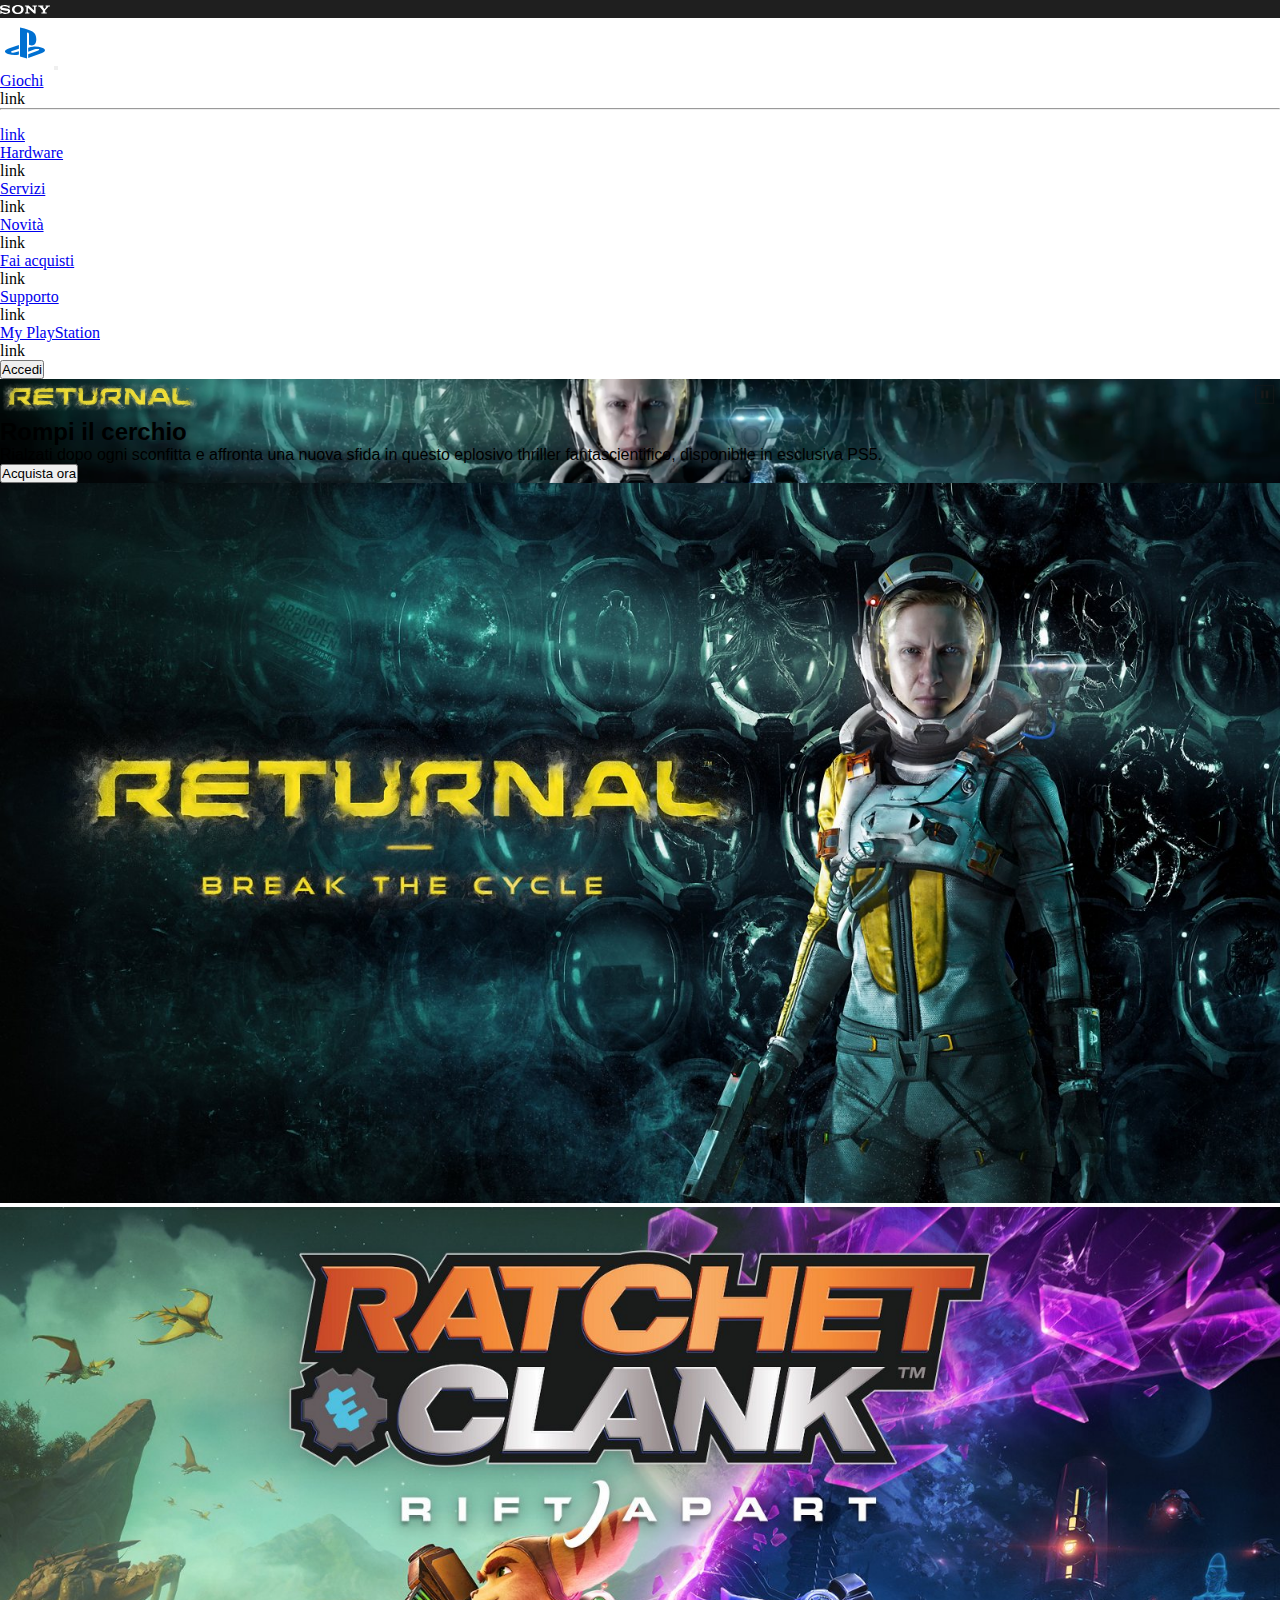
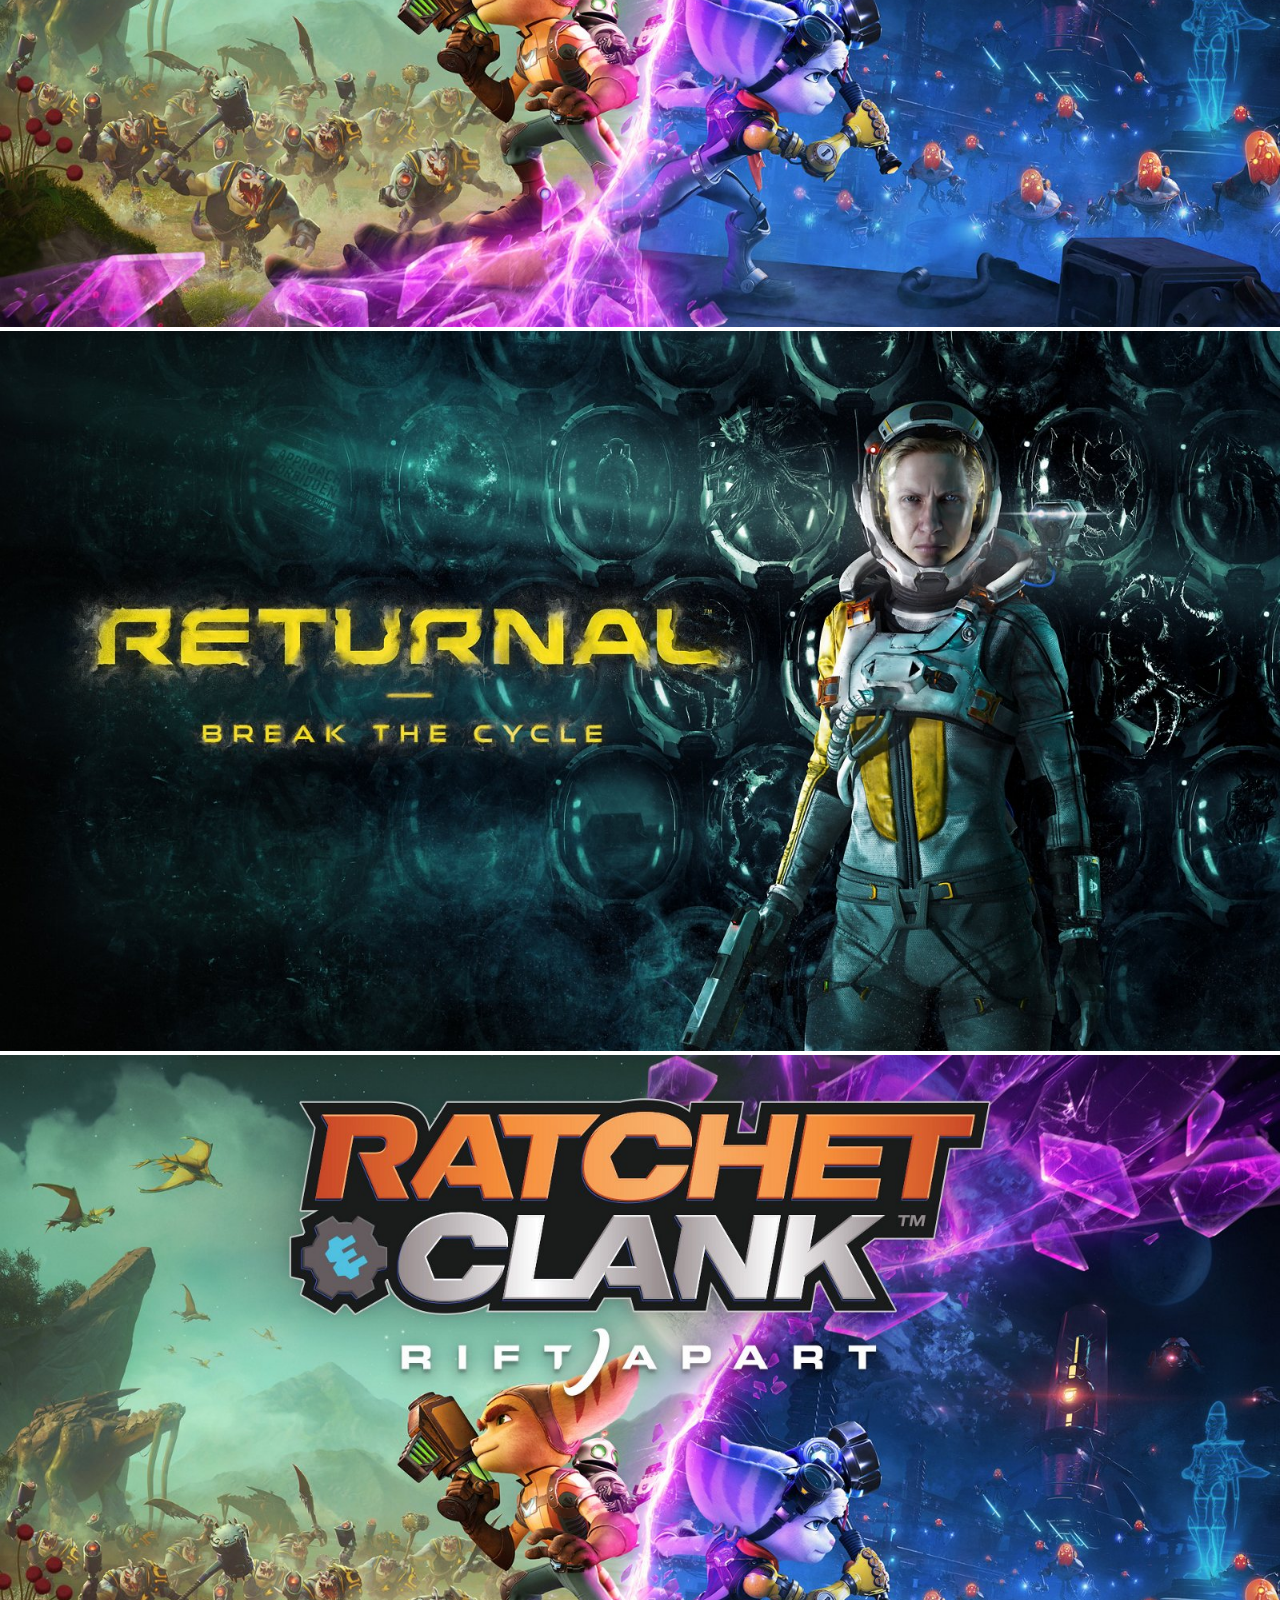
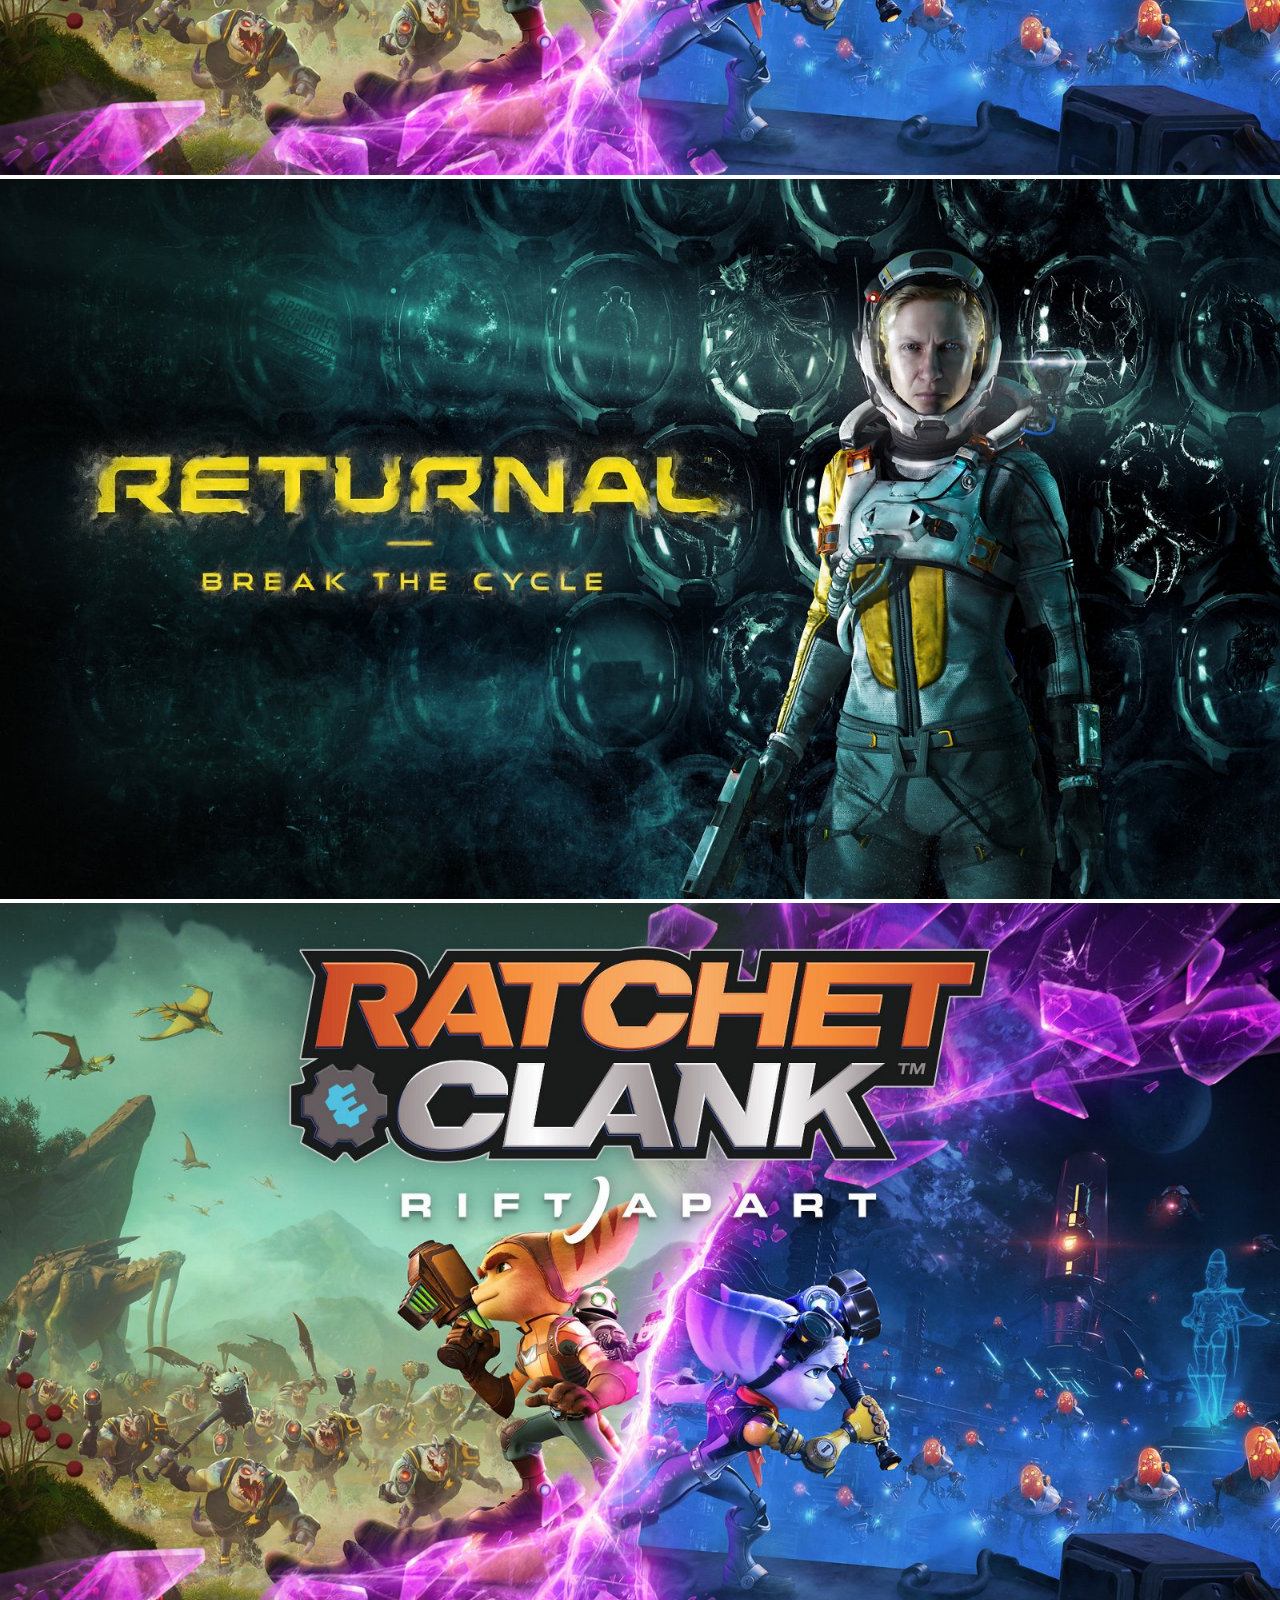
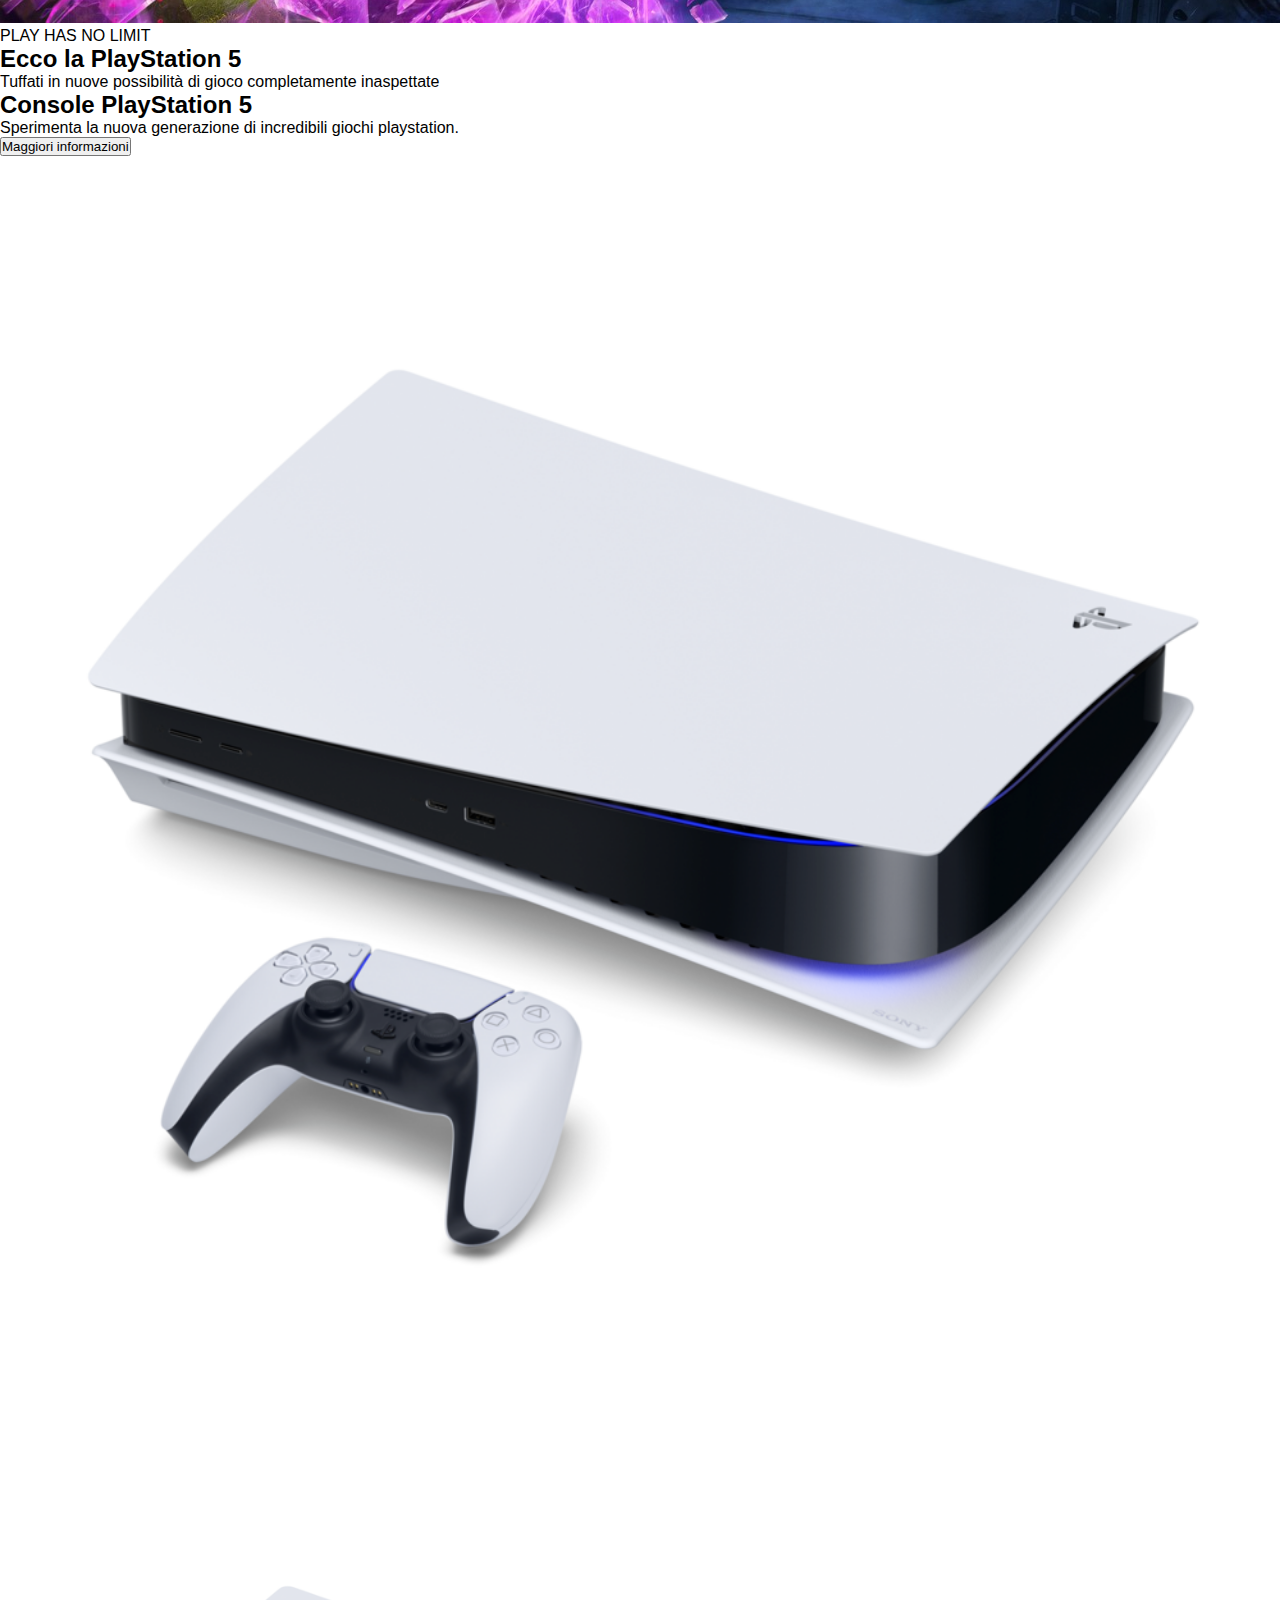
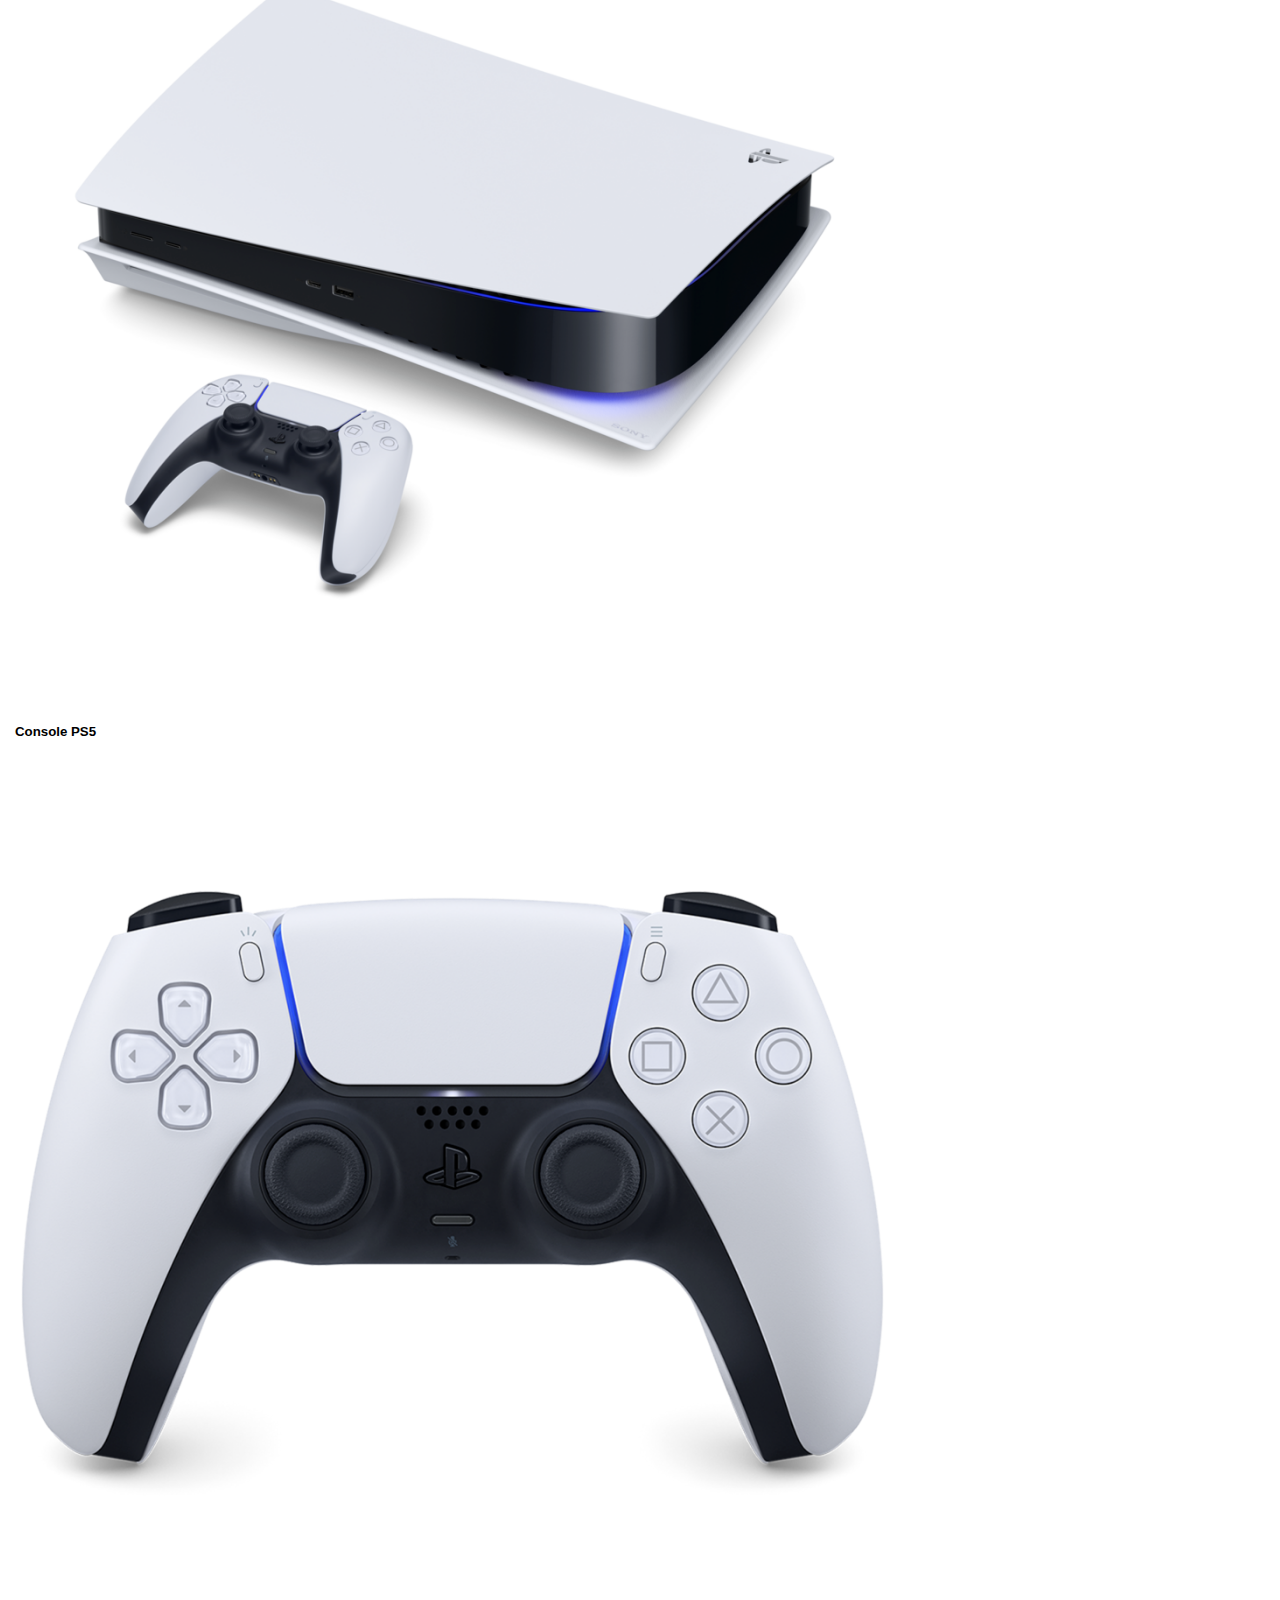
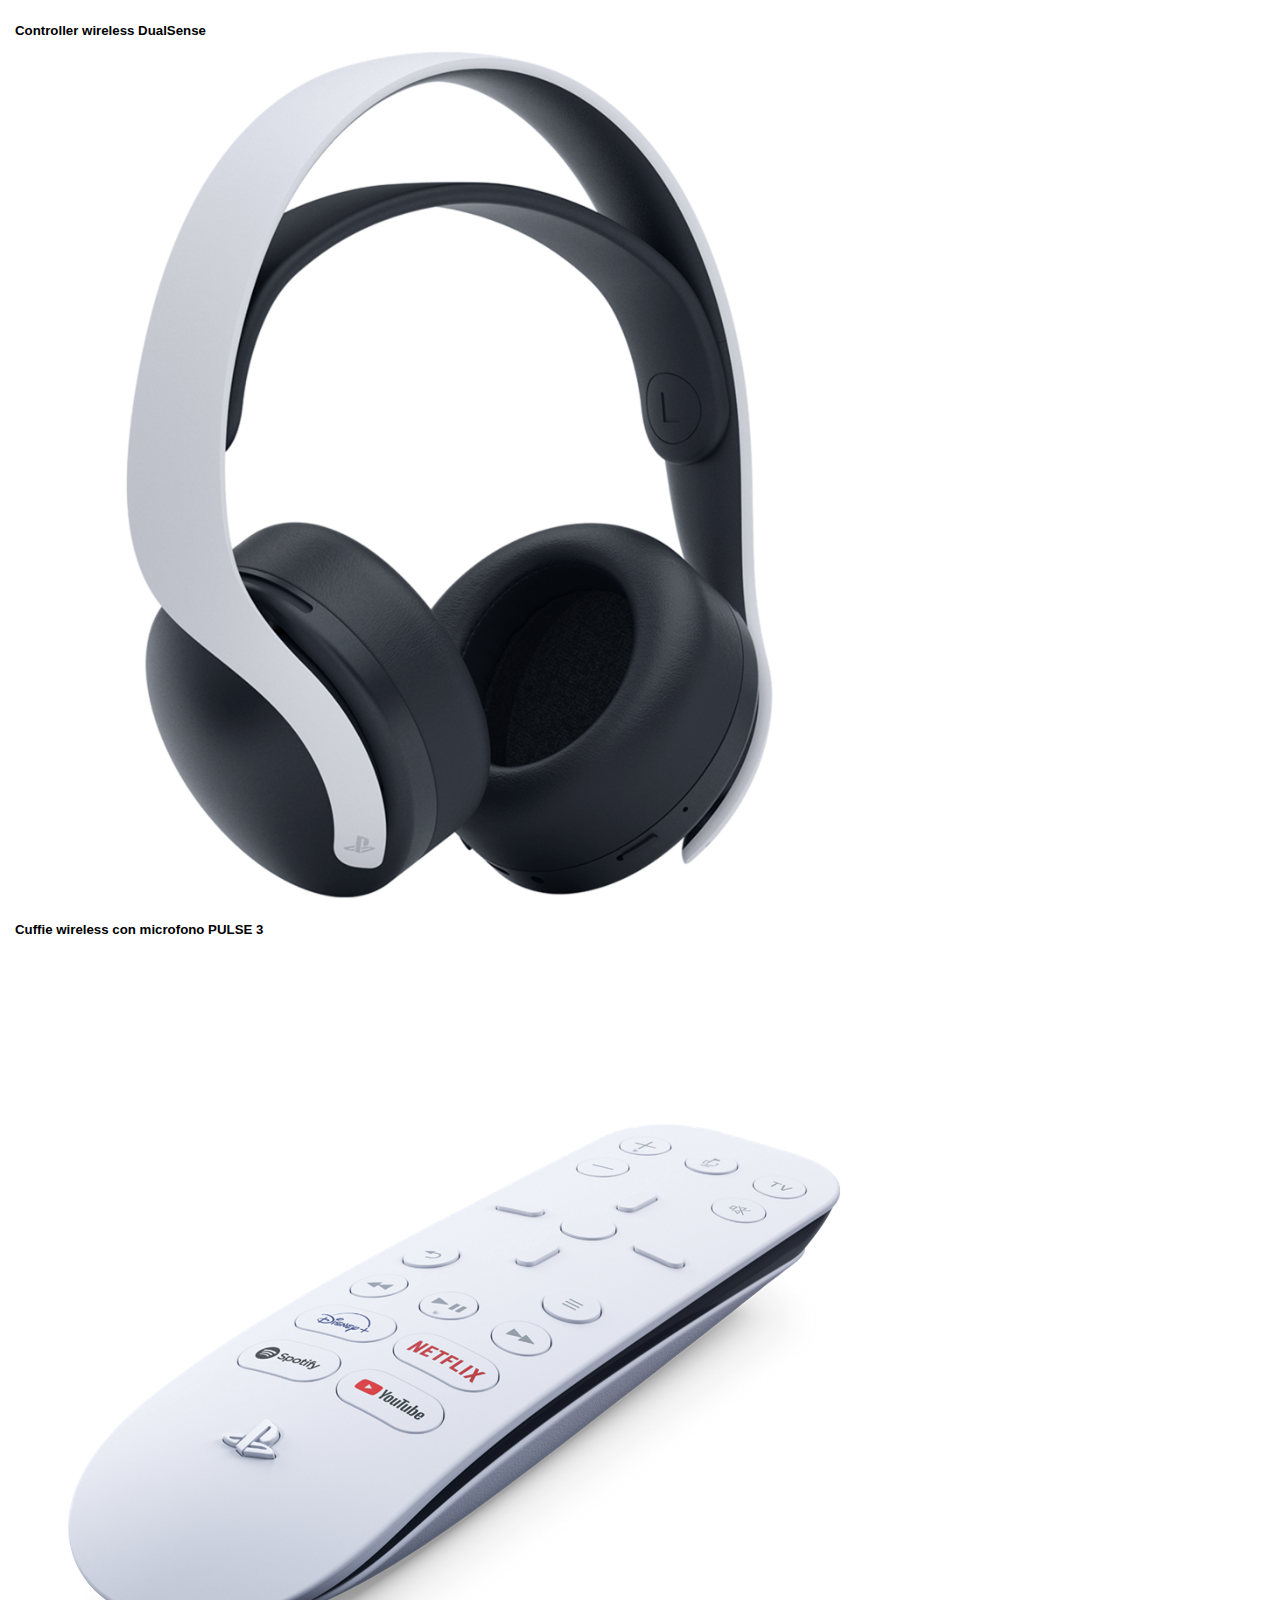
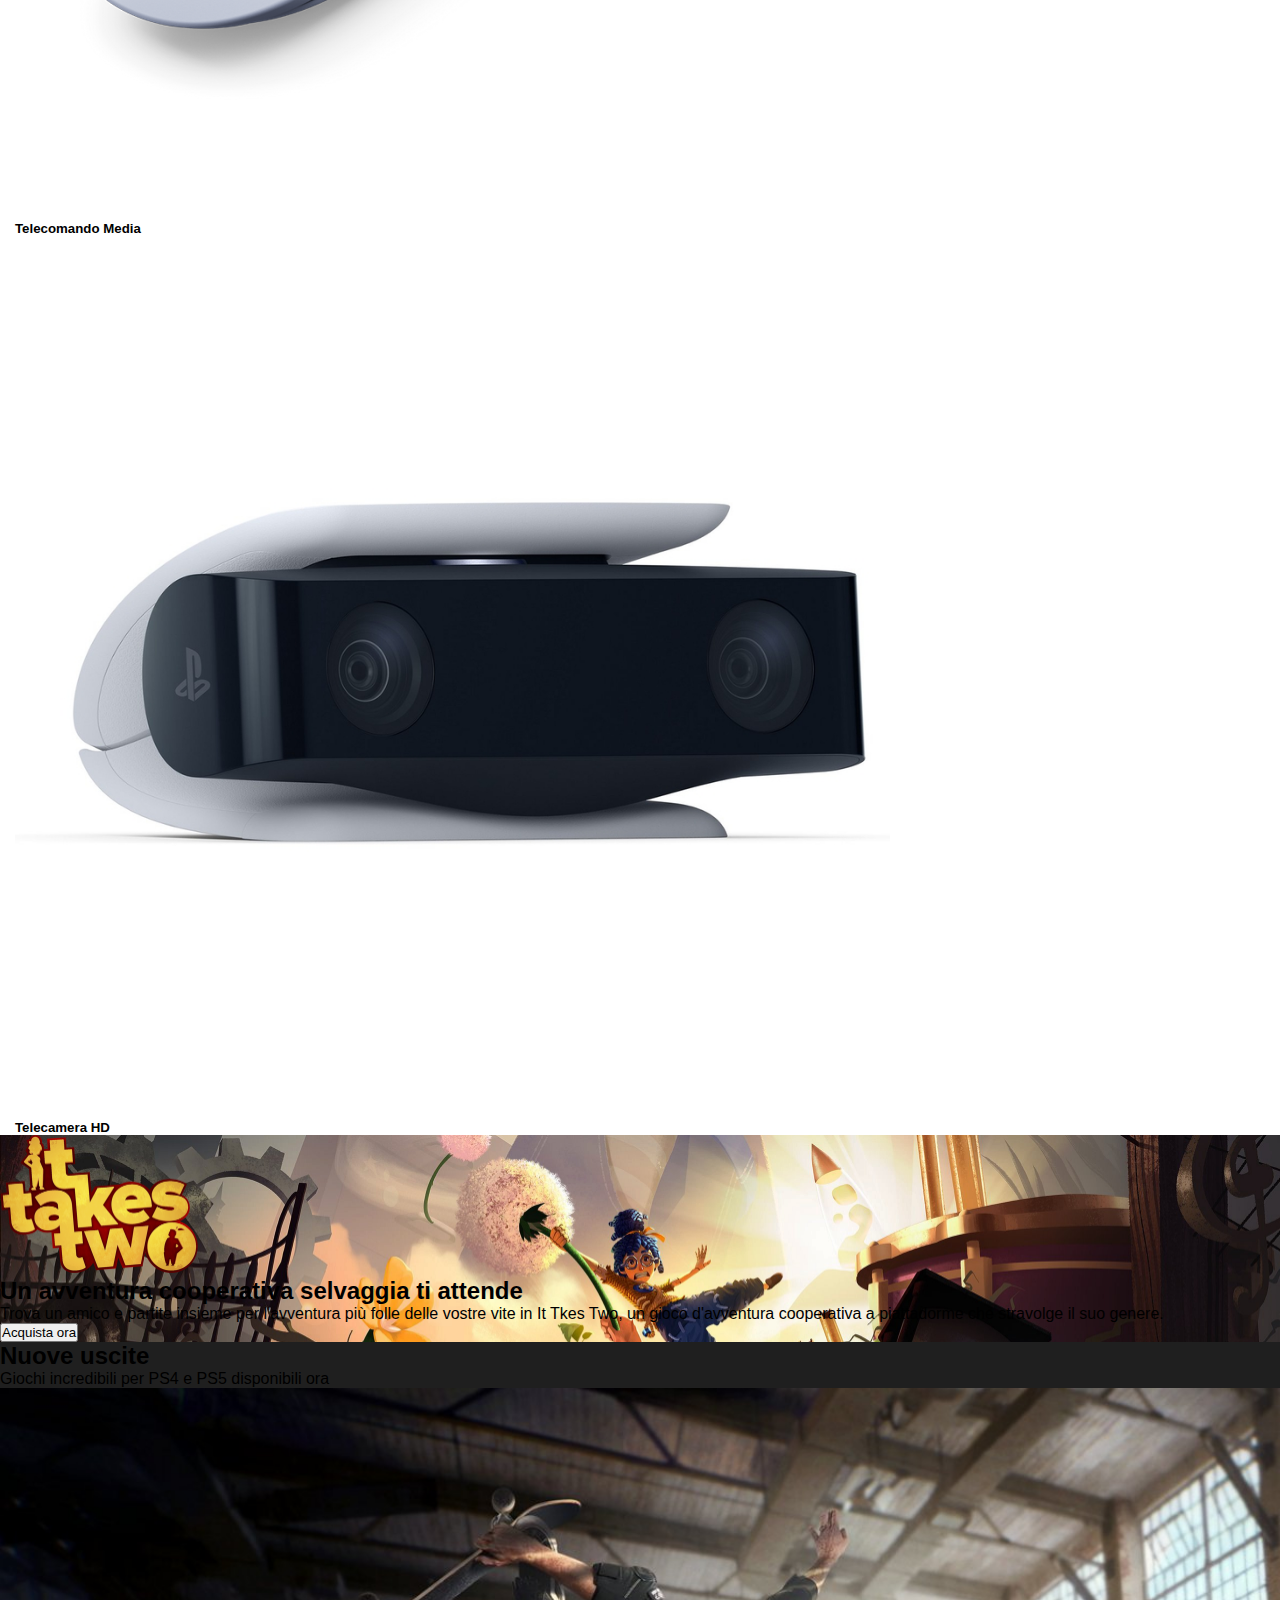
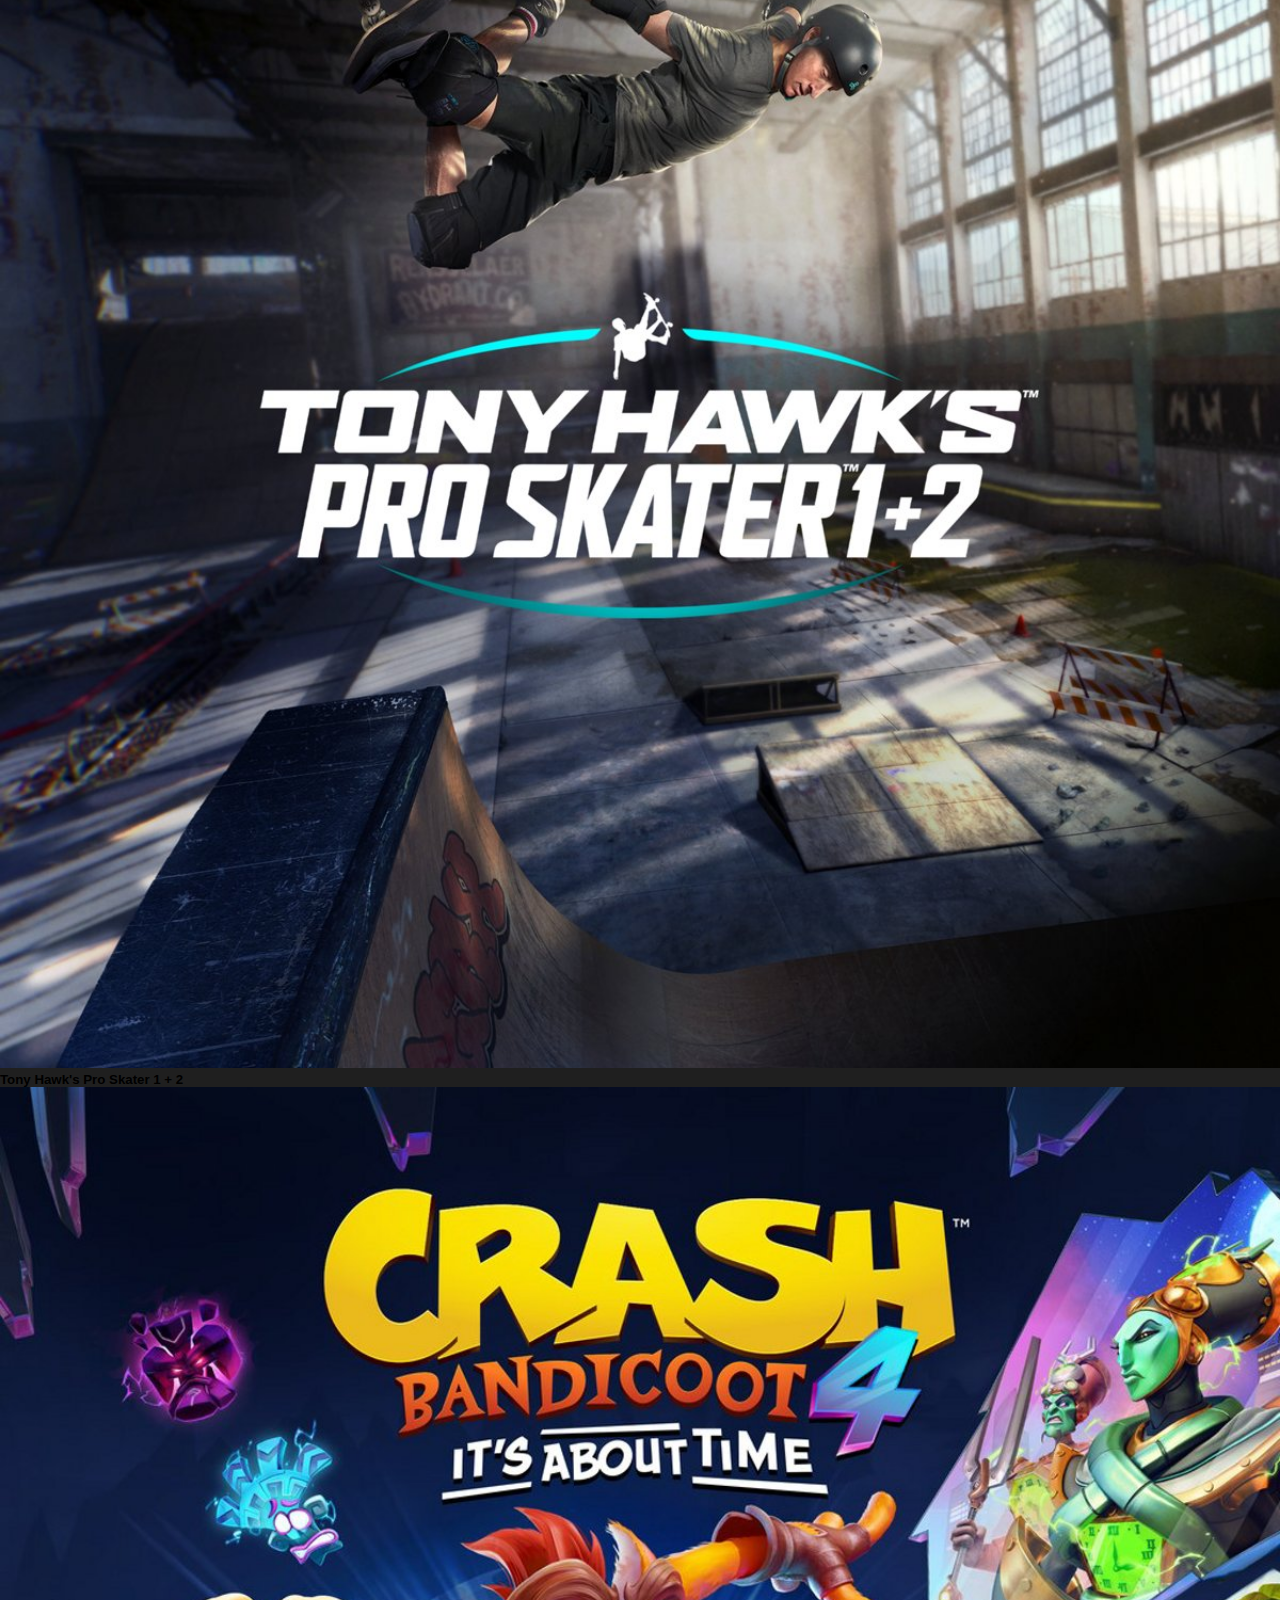
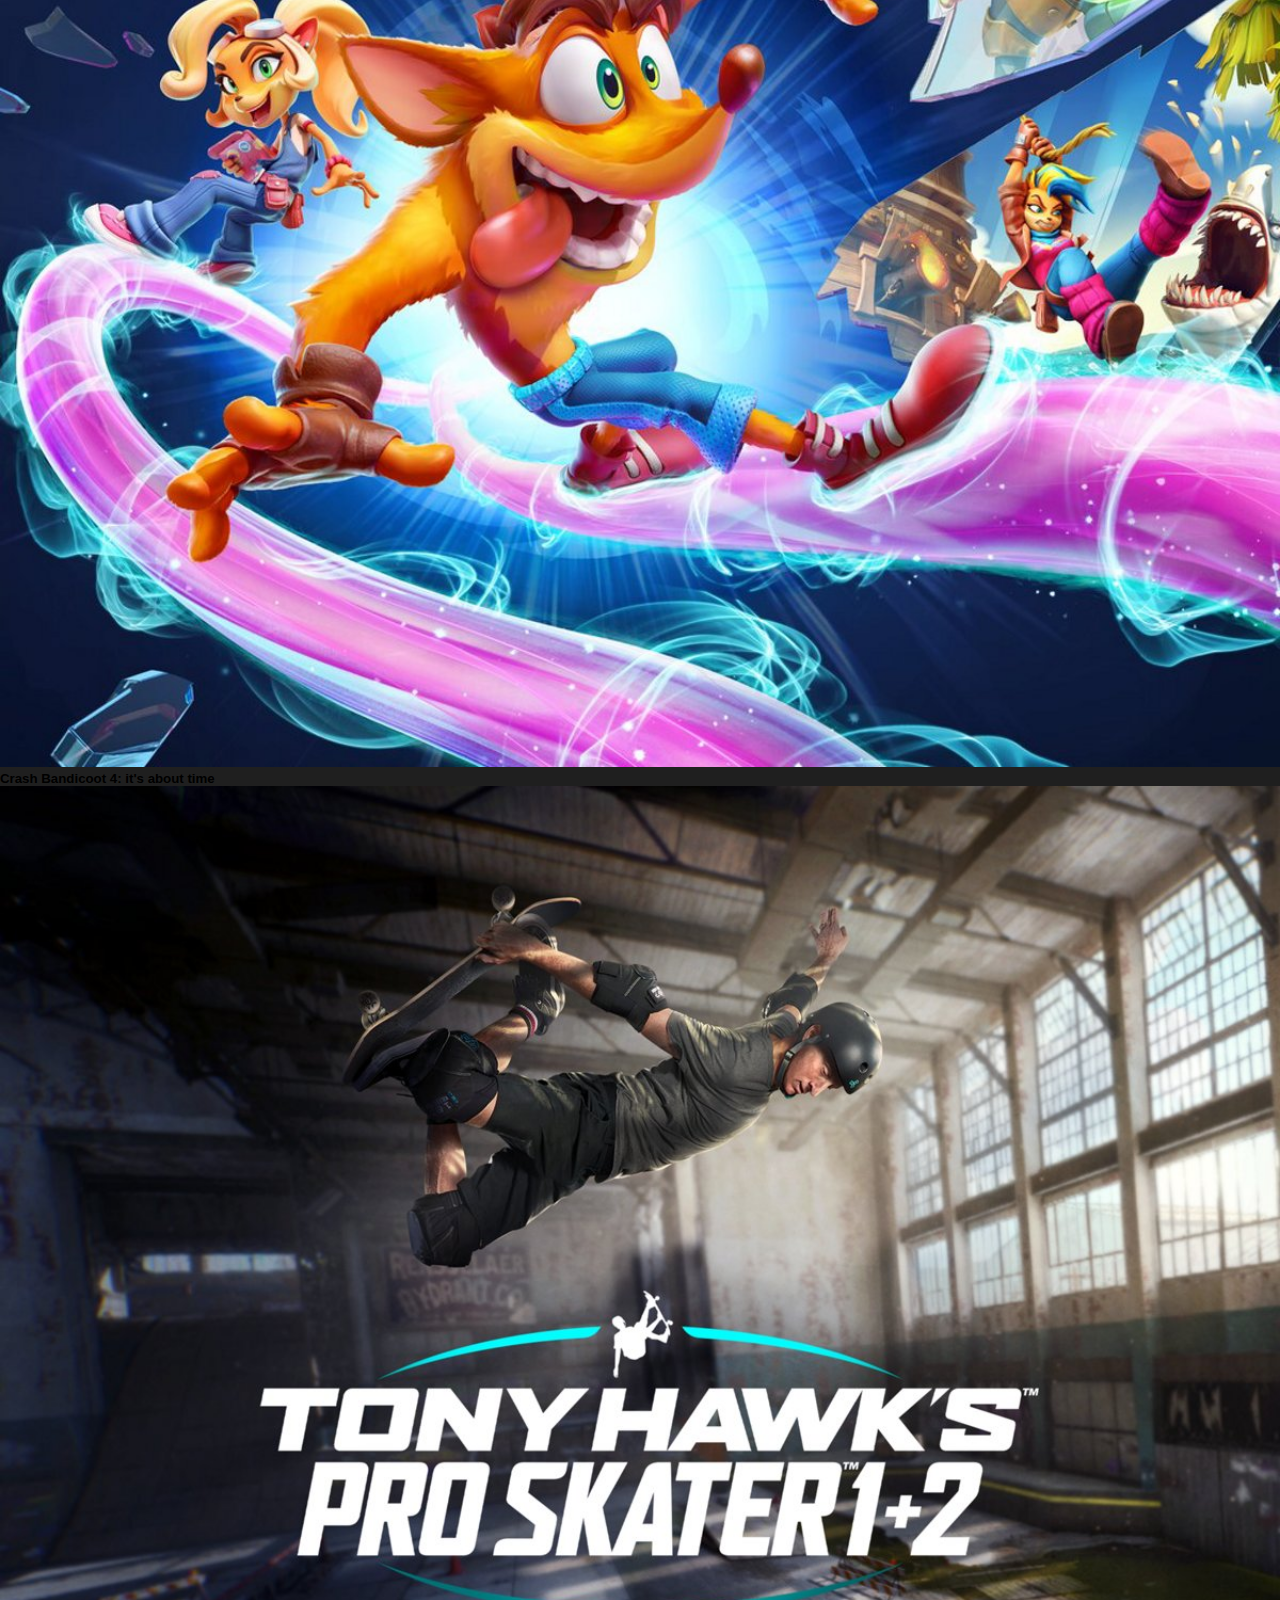
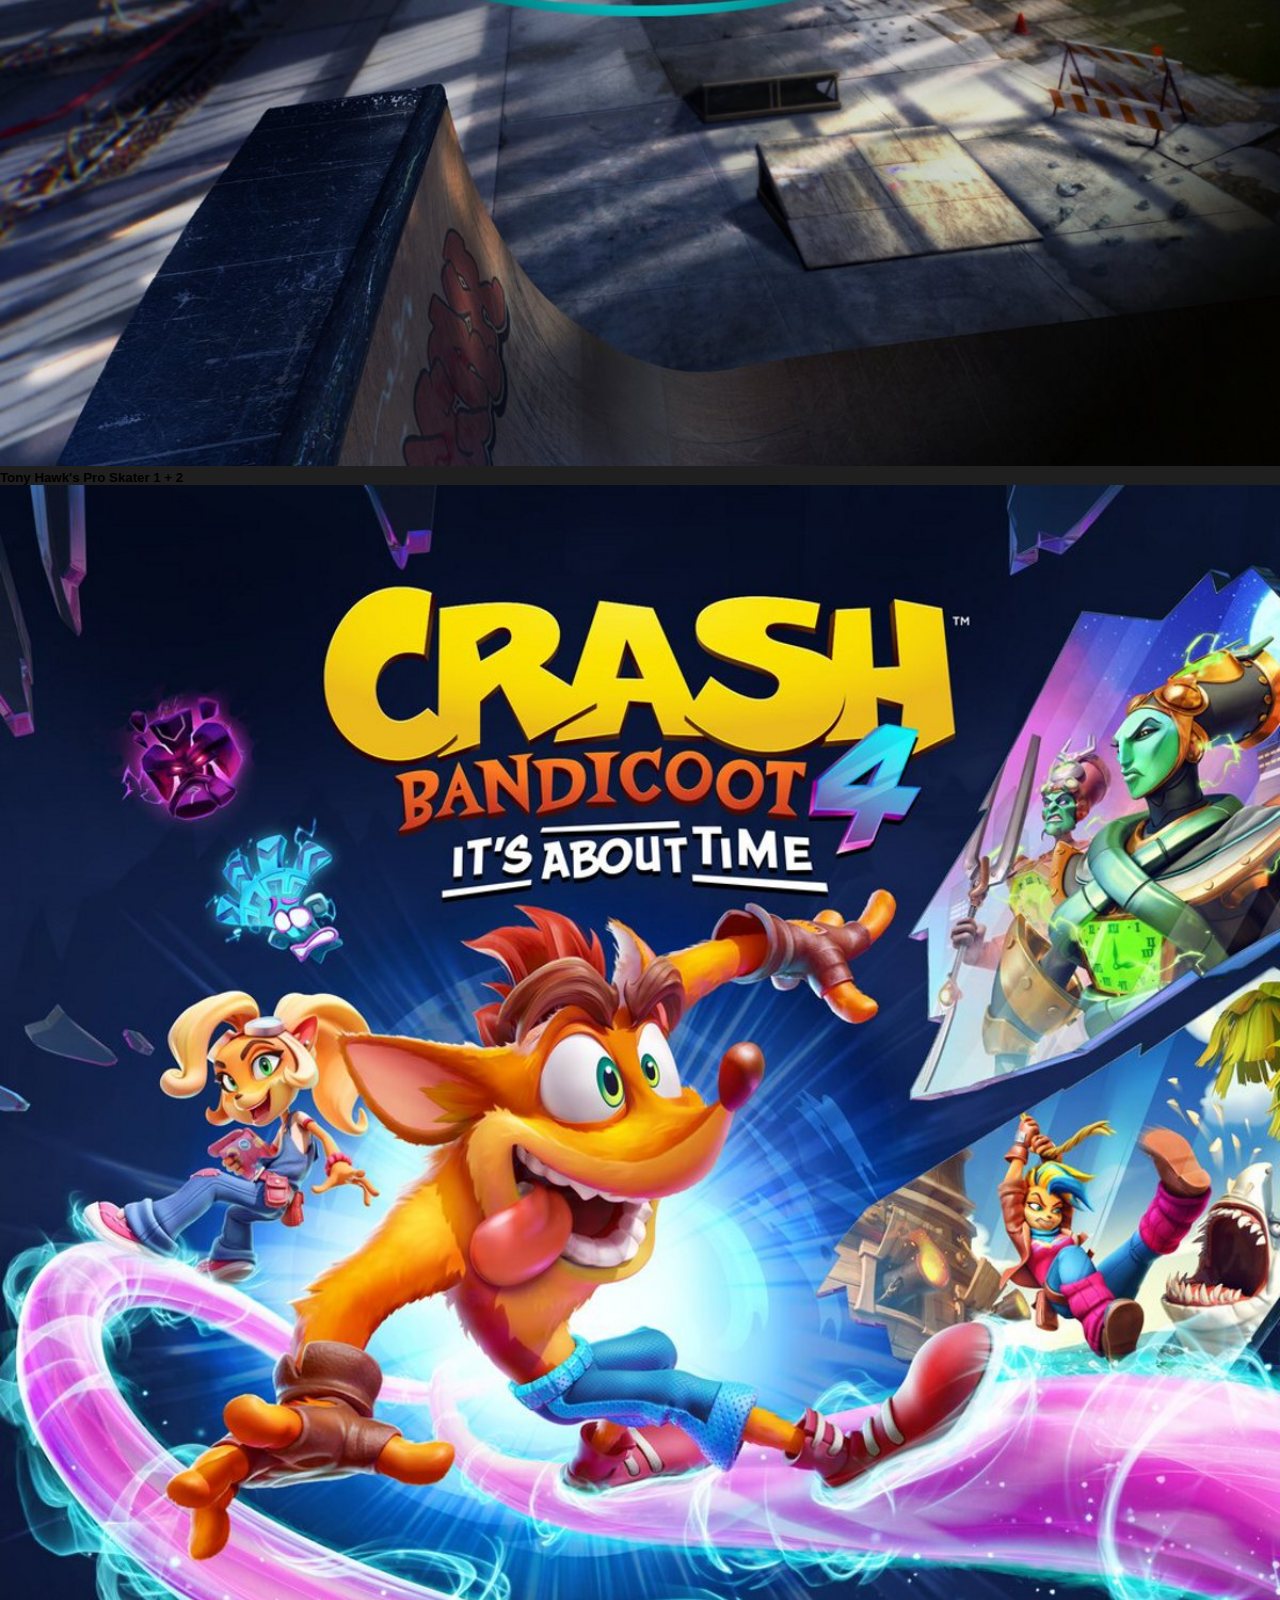
==== index.html @ 572d43d7 "extra" ====
<!DOCTYPE html>
<html lang="en">
<head>
    <meta charset="UTF-8">
    <meta http-equiv="X-UA-Compatible" content="IE=edge">
    <meta name="viewport" content="width=device-width, initial-scale=1.0">
    <title>Document</title>
    <link rel="stylesheet" href="./style.css">
    <link href="https://cdn.jsdelivr.net/npm/bootstrap@5.2.1/dist/css/bootstrap.min.css" rel="stylesheet" integrity="sha384-iYQeCzEYFbKjA/T2uDLTpkwGzCiq6soy8tYaI1GyVh/UjpbCx/TYkiZhlZB6+fzT" crossorigin="anonymous">
    <link rel="stylesheet" href="https://cdnjs.cloudflare.com/ajax/libs/font-awesome/6.2.0/css/all.min.css" integrity="sha512-xh6O/CkQoPOWDdYTDqeRdPCVd1SpvCA9XXcUnZS2FmJNp1coAFzvtCN9BmamE+4aHK8yyUHUSCcJHgXloTyT2A==" crossorigin="anonymous" referrerpolicy="no-referrer">
</head>

<body>
    <!-- script bootstrap -->
    <script src="https://cdn.jsdelivr.net/npm/bootstrap@5.2.1/dist/js/bootstrap.bundle.min.js" integrity="sha384-u1OknCvxWvY5kfmNBILK2hRnQC3Pr17a+RTT6rIHI7NnikvbZlHgTPOOmMi466C8" crossorigin="anonymous"></script>



    <header id="site_header">
        <div class="sony text-end">
            <img class="p-2" src="./img/sony_logo.svg" alt="">
        </div>
        <div class="header_function">
            <nav class="navbar navbar-expand-lg bg-light ">
                <div class="container-fluid">

                    <img  cla src="./img/play_logo.svg" alt="">
                  <button class="navbar-toggler" type="button" data-bs-toggle="collapse" data-bs-target="#navbarSupportedContent" aria-controls="navbarSupportedContent" aria-expanded="false" aria-label="Toggle navigation">
                    <span class="navbar-toggler-icon"></span>
                  </button>

                  <div class="collapse navbar-collapse" id="navbarSupportedContent">
                    <ul class="navbar-nav me-auto mb-2 mb-lg-0">

                        <li class="nav-item dropdown">
                            <a class="nav-link dropdown-toggle" href="#" role="button" data-bs-toggle="dropdown" aria-expanded="false">
                              Giochi
                            </a>
                            <ul class="dropdown-menu">
                              <li><a class="dropdown-item" href="#"></a>link</li>
                              <li><hr class="dropdown-divider"></li>
                              <li><a class="dropdown-item" href="#">link</a></li>
                            </ul>
                          </li>

                      <li class="nav-item dropdown">
                        <a class="nav-link dropdown-toggle" href="#" role="button" data-bs-toggle="dropdown" aria-expanded="false">
                          Hardware
                        </a>
                        <ul class="dropdown-menu">
                          <li><a class="dropdown-item" href="#"></a> link</li>
                        </ul>
                      </li>

                      <li class="nav-item dropdown">
                        <a class="nav-link dropdown-toggle" href="#" role="button" data-bs-toggle="dropdown" aria-expanded="false">
                          Servizi
                        </a>
                        <ul class="dropdown-menu">
                          <li><a class="dropdown-item" href="#"></a>link</li>
                        </ul>
                      </li>

                      <li class="nav-item dropdown">
                        <a class="nav-link dropdown-toggle" href="#" role="button" data-bs-toggle="dropdown" aria-expanded="false">
                          Novità
                        </a>
                        <ul class="dropdown-menu">
                          <li><a class="dropdown-item" href="#"></a>link</li>
                        </ul>
                      </li>

                      <li class="nav-item dropdown">
                        <a class="nav-link dropdown-toggle" href="#" role="button" data-bs-toggle="dropdown" aria-expanded="false">
                          Fai acquisti
                        </a>
                        <ul class="dropdown-menu">
                          <li><a class="dropdown-item" href="#"></a>link</li>
                        </ul>
                      </li>

                      <li class="nav-item dropdown">
                        <a class="nav-link dropdown-toggle" href="#" role="button" data-bs-toggle="dropdown" aria-expanded="false">
                          Supporto
                        </a>
                        <ul class="dropdown-menu">
                          <li><a class="dropdown-item" href="#"></a>link</li>
                        </ul>
                      </li>

                    </ul>

                    <form class="d-flex align-items-center" role="search">
                       <ul class="navbar-nav me-auto mb-2 mb-lg-0">
                         <li class="nav-item dropdown">
                             <a class="nav-link dropdown-toggle" href="#" role="button" data-bs-toggle="dropdown" aria-expanded="false">
                             My PlayStation
                            </a>
                            <ul class="dropdown-menu">
                                <li><a class="dropdown-item" href="#"></a>link</li>
                            </ul>
                         </li>
                       </ul> 
                       <button type="button" class="btn btn-dark rounded-pill me-2">Accedi</button>
                       <i class="fa-solid fa-magnifying-glass me-2"></i>


                    </form>
                  </div>
                </div>
              </nav>
              
        </div>

    </header>


    <main id="site_main">
        <!-- jumpbo -->
        <section class="jumbo ">
            <div class="conteiner ">
                <!-- <img class="jumbo_bg" src="./img/jumbo-bg.png" alt=""> -->

                <div class="row row-cols-sm-2 row-cols-md-4  ms-3 py-5 mb-4 jumbo_info">
                    <div class="col text-white mt-5 ">
                        <img class="returnal mt-5" src="./img/returnal-hero-banner-logo.png" alt="">
                        <h2 class="my-4" >Rompi il cerchio  </h2>
                        <span class="">Rialzati dopo ogni sconfitta e affronta una nuova sfida in questo eplosivo thriller fantascientifico, disponibile in esclusiva PS5.</span>
                        <br >
                        <button type="button" class="btn btn-danger mt-5 mb-4">Acquista ora</button>
                    </div>
                </div>
            </div>
        </section>

        
    <!-- game selector -->

        <section class="game_selector">
            <div class="conteiner-fluid">

                <div class="row row-cols-2 row-cols-sm-2 row-cols-md-3 row-cols-lg-6 m-3">

                    <div class="col image_game p-2 ">
                        <img class="rounded-4" src="./img/returnal-listing-thumb-01-ps5.jpg" alt="">
                    </div>
                    <div class="col image_game p-2">
                        <img class="rounded-4" src="./img/ratchet-and-clank-rift-apart-keyart.jpg" alt="">
                    </div>
                    <div class="col image_game p-2">
                        <img class="rounded-4" src="./img/returnal-listing-thumb-01-ps5.jpg" alt="">
                    </div>
                    <div class="col image_game p-2">
                        <img class="rounded-4" src="./img/ratchet-and-clank-rift-apart-keyart.jpg" alt="">
                    </div>
                    <div class="col image_game p-2">
                        <img class="rounded-4" src="./img/returnal-listing-thumb-01-ps5.jpg" alt="">
                    </div>
                    <div class="col image_game p-2">
                        <img class="rounded-4" src="./img/ratchet-and-clank-rift-apart-keyart.jpg" alt="">
                    </div>
                    
                </div>
            </div>
        </section>

        <!-- console -->    
        <section class="playstation_5">
            <div class="conteiner-fluid mt-5 ">
                <div class="playstation text-center">
                    <span class="text-primary">PLAY HAS NO LIMIT</span>
                    <h2 >Ecco la PlayStation 5</h2>
                    <span> Tuffati in nuove possibilità di gioco completamente inaspettate</span>
                </div>
                <div class="row row-md-2 mx-5 align-items-center ">
                    <div class="col">
                        <h2 class="mb-4">Console PlayStation 5</h2>
                        <span>Sperimenta la nuova generazione di incredibili giochi playstation.</span>
                        <br>
                        <button type="button" class="btn btn-primary mt-4">Maggiori informazioni</button>

                    </div>
                    <div class="col ps_console">
                        <img class="console" src="./img/playstation-5-thumb.png" alt="">
                    </div>
                </div>

                <div class="row row-cols-md-6 justify-content-center text-center">

                    <div class="col accessori mb-4 border-bottom border-primary border-2">
                        <img src="./img/playstation-5-thumb.png" alt="">
                        <h5>Console PS5</h5>
                    </div>
                    <div class="col accessori mb-4">
                        <img src="./img/joypad-thumb.png" alt="">
                        <h5>Controller wireless DualSense </h5>
                    </div>
                    <div class="col accessori mb-4">
                        <img src="./img/headset-thumb.png" alt="">
                        <h5>Cuffie wireless con microfono PULSE 3</h5>
                    </div>
                    <div class="col accessori mb-4">
                        <img src="./img/remote-thumb.png" alt="">
                        <h5>Telecomando Media</h5>
                    </div>
                    <div class="col accessori mb-4 disable">
                        <img src="./img/camera-thumb.jpg" alt="">
                        <h5>Telecamera HD</h5>
                    </div>

                  </div>
                
            </div>

        </section>


        <!-- call to action takes 2 -->
        <section class="call_to_action mt-5 ">
            <div class="conteiner ">
                <!-- <img class="jumbo_bg" src="./img/jumbo-bg.png" alt=""> -->

                <div class="row row-cols-sm-2 row-cols-md-4  ms-3 py-5  jumbo_info">
                    <div class="col text-white mt-5 ">
                        <img class="returnal mt-5" src="./img/it-takes-two-logo.png" alt="">
                        <h2 class="my-4" >Un avventura cooperativa selvaggia ti attende</h2>
                        <span class="">Trova un amico e partite insieme per l'avventura più folle delle vostre vite in It Tkes Two, un gioco d'avventura cooperativa a piattadorme che stravolge il suo genere.</span>
                        <br >
                        <button type="button" class="btn btn-danger mt-5 mb-4">Acquista ora</button>
                    </div>
                </div>
            </div>
        </section>


        <!-- neg games -->
        <section class="new_games text-white pb-5 ">
            <div class="info_games p-5">
                <h2 class="mb-3">Nuove uscite</h2>
                <span>Giochi incredibili per PS4 e PS5 disponibili ora</span>
          
            </div>
      <div class="conteiner ">
                
                <div class="row m-4">

                    <div class="col col-xs-6 col-sm-4  col-lg-2">
                        <div class="new_games_picture p-1 ">
                            <img class="rounded-4" src="./img/tony-hawks-pro-skater-1-2-store-art.jpg" alt="">
                        </div>
                        <h5 class="ms-3">Tony Hawk's Pro Skater 1 + 2</h5>
                    </div>

                    <div class="col col-xs-6 col-sm-4 col-lg-2">
                        <div class="new_games_picture p-1 ">
                            <img class="rounded-4" src="./img/crash-bandicoot-4-its-about-time-store-art.jpg" alt="">
                        </div>
                        <h5 class="ms-3">Crash Bandicoot 4: it's about time</h5>
                    </div>

                    <div class="col col-xs-6 col-sm-4 col-lg-2">
                        <div class="new_games_picture p-1 ">
                            <img class="rounded-4" src="./img/tony-hawks-pro-skater-1-2-store-art.jpg" alt="">
                        </div>
                        <h5 class="ms-3">Tony Hawk's Pro Skater 1 + 2</h5>
                    </div>

                    <div class="col col-xs-6 col-sm-4 col-lg-2">
                        <div class="new_games_picture p-1 ">
                            <img class="rounded-4" src="./img/crash-bandicoot-4-its-about-time-store-art.jpg" alt="">
                        </div>
                        <h5 class="ms-3">Crash Bandicoot 4: it's about time
                        </h5>
                    </div>

                    <div class="col col-xs-6 col-sm-4 col-lg-2">
                        <div class="new_games_picture p-1 ">
                            <img class="rounded-4" src="./img/tony-hawks-pro-skater-1-2-store-art.jpg" alt="">
                        </div>
                        <h5 class="ms-3">Tony Hawk's Pro Skater 1 + 2</h5>
                    </div>              

                    <div class="col col-xs-6 col-sm-4 col-lg-2">
                        <div class="new_games_picture p-1 ">
                            <img class="rounded-4" src="./img/crash-bandicoot-4-its-about-time-store-art.jpg" alt="">

                        </div>
                        <h5 class="ms-3">Crash Bandicoot 4: it's about time</h5>
                    </div>

                    <div class="col col-xs-6 col-sm-4 col-lg-2">
                        <div class="new_games_picture p-1 ">
                            <img class="rounded-4" src="./img/tony-hawks-pro-skater-1-2-store-art.jpg" alt="">
                        </div>
                        <h5 class="ms-3">Tony Hawk's Pro Skater 1 + 2</h5>
                    </div>

                    <div class="col col-xs-6 col-sm-4 col-lg-2">
                        <div class="new_games_picture p-1 ">
                            <img class="rounded-4" src="./img/crash-bandicoot-4-its-about-time-store-art.jpg" alt="">
                        </div>
                        <h5 class="ms-3">Crash Bandicoot 4: it's about time2</h5>
                    </div>

                    <div class="col col-xs-6 col-sm-4 col-lg-2">
                        <div class="new_games_picture p-1 ">
                            <img class="rounded-4" src="./img/tony-hawks-pro-skater-1-2-store-art.jpg" alt="">
                        </div>
                        <h5 class="ms-3">Tony Hawk's Pro Skater 1 + 2</h5>
                    </div>

                    <div class="col c col-xs-6 col-sm-4 col-lg-2">
                        <div class="new_games_picture p-1 ">
                            <img class="rounded-4" src="./img/crash-bandicoot-4-its-about-time-store-art.jpg" alt="">
                        </div>
                        <h5 class="ms-3">Crash Bandicoot 4: it's about time</h5>
                    </div>
                    
                    <div class="col col-xs-6 col-sm-4 col-lg-2">
                        <div class="new_games_picture p-1 ">
                            <img class="rounded-4" src="./img/tony-hawks-pro-skater-1-2-store-art.jpg" alt="">
                        </div>
                        <h5 class="ms-3">Tony Hawk's Pro Skater 1 + 2</h5>
                    </div>
                    
                    <div class="col col-xs-6 col-sm-4 col-lg-2">
                        <div class="new_games_picture p-1 ">
                            <img class="rounded-4" src="./img/crash-bandicoot-4-its-about-time-store-art.jpg" alt="">
                        </div>
                        <h5 class="ms-3">Crash Bandicoot 4: it's about time</h5>
                    </div>
                </div>
            </div>

        </section>

    <!-- explore -->
        <section class="explore">

            <div class="info_explore text-center pt-5">
                <div class="conteiner">
                    <div class="row      align-items-center">
                        <div >
                            <h2>Esplora PlayStation® 4</h2>
                            <span>Giochi incredibili e intrattenimento senza fine. <br> Non c'è mai stato un momento migliore per giocare la tua PS4.</span>
                      
                        </div>
                    </div>
                </div>
               </div>

            <div class="conteine my-5">
                <div class="row justify-content-around">
                    <div class="col contents">
                        <div class="card border-0 mt-4" style="width: 18rem;">
                            <img src="./img/ps4-slim-homepage-image-block.jpg" class="card-img-top" alt="...">
                            <div class="card-body">
                              <h5 class="card-title">PlayStation 4</h5>
                              <p class="card-text">Giochi incredibili live su PS4, con 1 T8 di spazio di archiviazione</p>
                              <a href="#" class="btn btn-primary">Scopri di piú</a>
                            </div>
                          </div>
                    </div>
                    <div class="col contents">
                        <div class="card border-0 mt-4" style="width: 18rem;">
                        <img src="./img/double11-202010-tw-psvr.jpg" class="card-img-top" alt="...">
                        <div class="card-body">
                          <h5 class="card-title">PlayStation VR</h5>
                          <p class="card-text">Oltre 500 titoli ed espenenze di gioco.Scoonli tutti.</p>
                          <a href="#" class="btn btn-primary">Scopri di piú</a>
                        </div>
                      </div>
                    </div>
                    <div class="col contents">
                        <div class="card border-0 mt-4" style="width: 18rem;">
                            <img src="./img/dualshock-4-listing-thumb.jpg" class="card-img-top" alt="...">
                            <div class="card-body">
                              <h5 class="card-title">Accessori</h5>
                              <p class="card-text">Migliora la tua espenenza PS4 con una edmilld d accesson ufficiali.</p>
                              <a href="#" class="btn btn-primary">Scopri di piú</a>
                            </div>
                          </div>
                    </div>
                </div>
            </div>
        </section>

        <!-- playstation extra    -->
        <section class="extra">
            <div class="conteiner mx-4">
                <div class="row align-items-center">
                    <div class="col-6 ps-5">
                        <img class="ps_plus_logo mb-4" src="./img/ps-plus-logo.png" alt="">
                        <br>
                        <span>Migliora la tua esperienza PlayStation con l'accesso a multigiocatore online,
                            giochi mensili, sconti esclusivi e altro ancora.</span>
                            <br>

                            <button type="button" class="btn btn-outline-secondary text-primary mt-4">Secondary</button>

                    </div>
                    <div class="col-6">
                        <img class="ps_plus_april" src="./img/ps-plus-april-monthly-games-featured-image-block.png" alt="">
                    </div>
                </div>
            </div>
        </section>

        <!-- sales -->
        <section class="sales">
            <div class="info_sales">
                <h2>

                </h2>
                <span>  </span>
            </div>

            <div class="conteiner">
                <div class="row">
                    <div class="col"></div>
                    <div class="col"></div>
                    <div class="col"></div>
                </div>
            </div>
        </section>


        <!-- playstation extra    -->
        <section class="extra">
            <div class="conteiner">
                <div class="row">
                    <div class="col-6"></div>
                    <div class="col-6"></div>
                </div>
            </div>
        </section>

        <section class="media">
            <div class="conteiner">
                <div class="row">
                    <div class="col"></div>
                    <div class="col"></div>
                    <div class="col"></div>
                    <div class="col"></div>
                </div>
            </div>
        </section>
    </main>


    <footer id="site_footer">
        <div class="conteiner">
            <div class="row">
                <div class="col"></div>
                <div class="col"></div>
            </div>
        </div>

    </footer>
</body>
---- style.css ----
*{
    margin: 0;
    padding: 0;
    box-sizing: border-box;
}

:root{
    --primary: #FFFFFF;
    --darker: #000000;
    --dark: #1F1F1F;
    --light: #BEBCBB;
    --secondary: #161C3B;
    --footer: #00439C;
}

main{
    font-family: Arial, Helvetica, sans-serif;
}

/* #region header */
.sony{
background-color: var(--dark);
}
.sony>img{
    width: 50px;
}


/* #endregion header */

/* #region jumbo */

/*  
 .call_to_action{
    height: 400px; 
    background-color: brown;
} */
.jumbo{
    background-image: url(./img/jumbo-bg.png);
background-size: cover;
}

.jumbo_info{
/* position: absolute; */
}
.returnal{
    width: 200px;
}
/* #endregion jumbo */

/* #region game selector */
.image_game>img{
    width: 100%;
}
/* #endregion game selector */

/* #region playstation 5 */
/* 
.playstation_5{
    height: 500px;
    background-color: aqua;
} */

.ps_console>img{
    width: 100%;
}
.accessori>img{
    width: 70%;
    margin-bottom: 5px;
}
.accessori{
    margin: 0 15px;
}
/* #endregion playstation 5 */


/* #region call to cation */
.call_to_action{
    background-image: url(./img/it-takes-two-hero-banner-desktop.jpg);
background-size: cover;
}


/* #endregion call to cation */

/* #region new games */
.new_games_picture>img{
width: 100%;
}

.new_games{

    background-color: var(--dark) ;
}
/* #endregion new games */


.contents{
    display: contents;
}

/* #region extra */

.ps_plus_logo{
    width: 340px;
}

.ps_plus_april{
width: 100%;
}

.extra{
    background-color: var(--light);
}



.sales{
    height: 400px;
    background-color: chocolate;
}
.media{
    height: 300px;
    background-color: darksalmon;
}
footer{
    height: 450px;
    background-color: var(--footer);
}
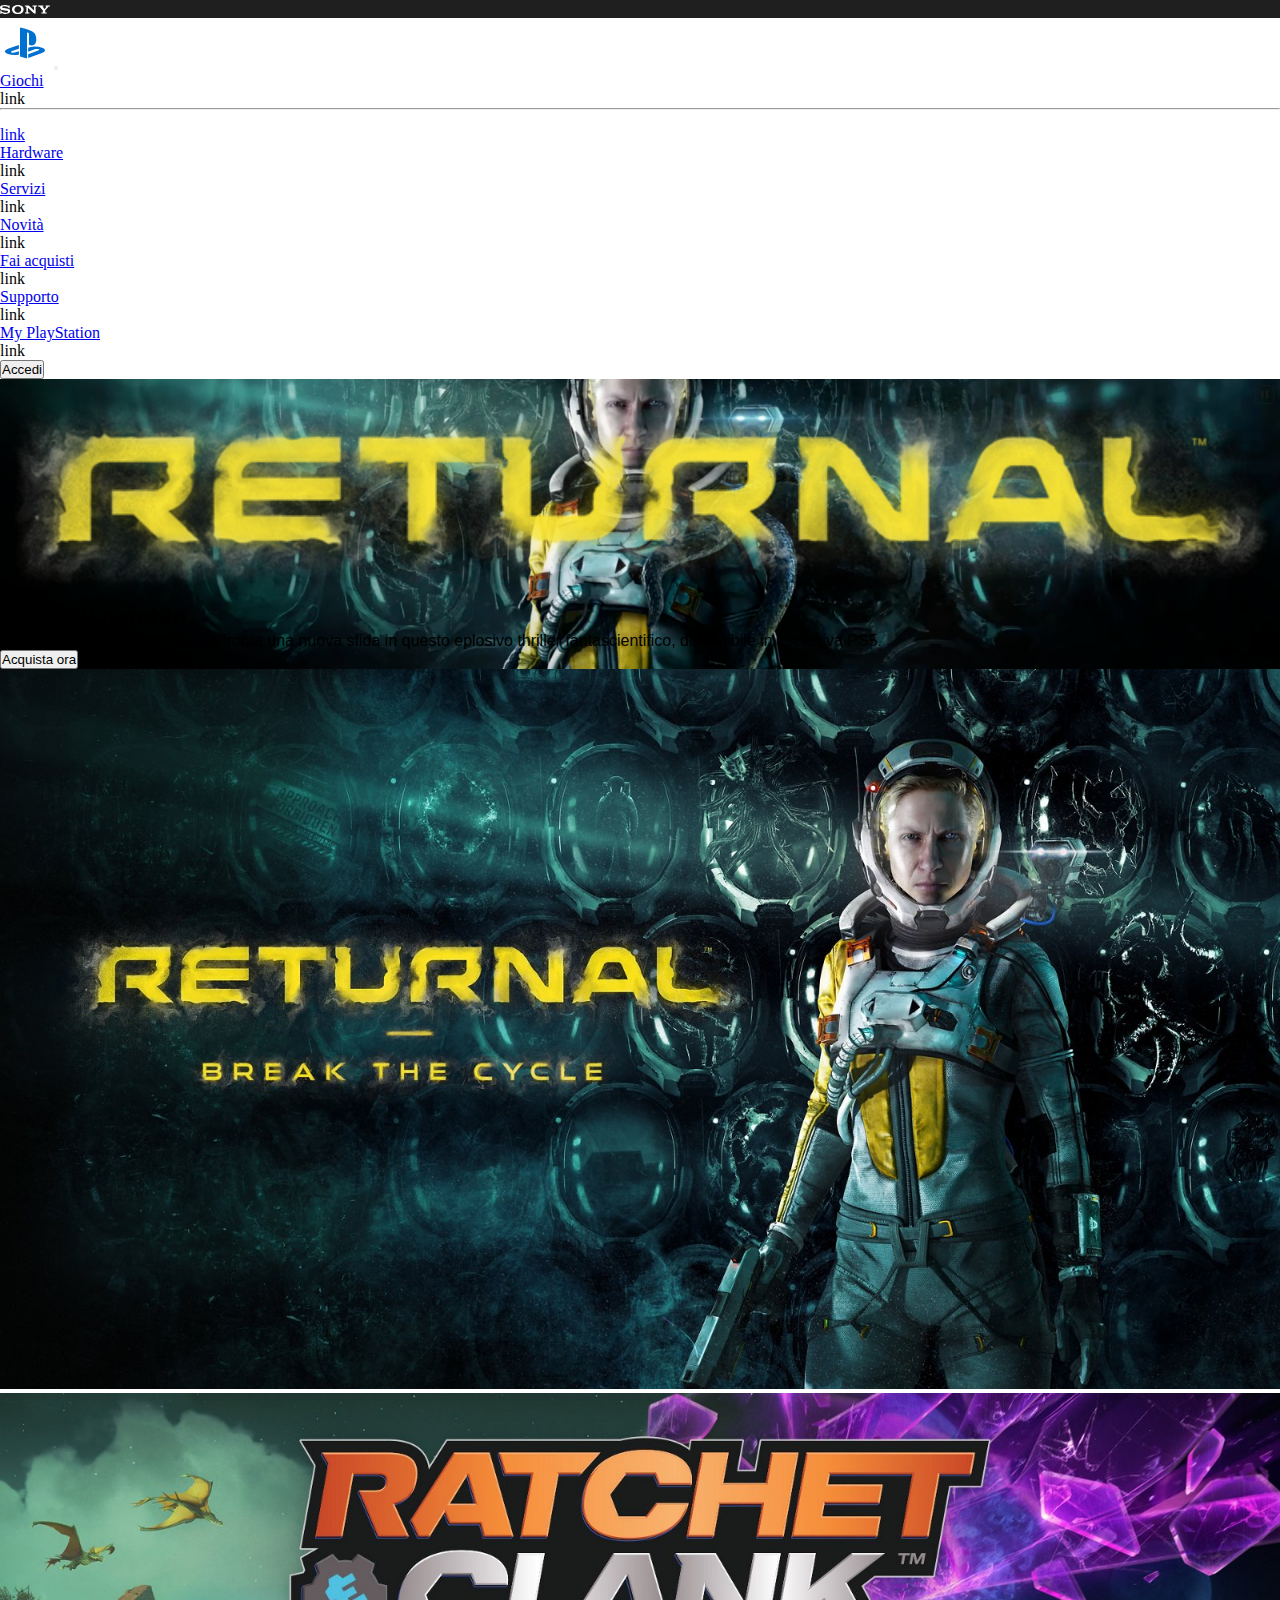
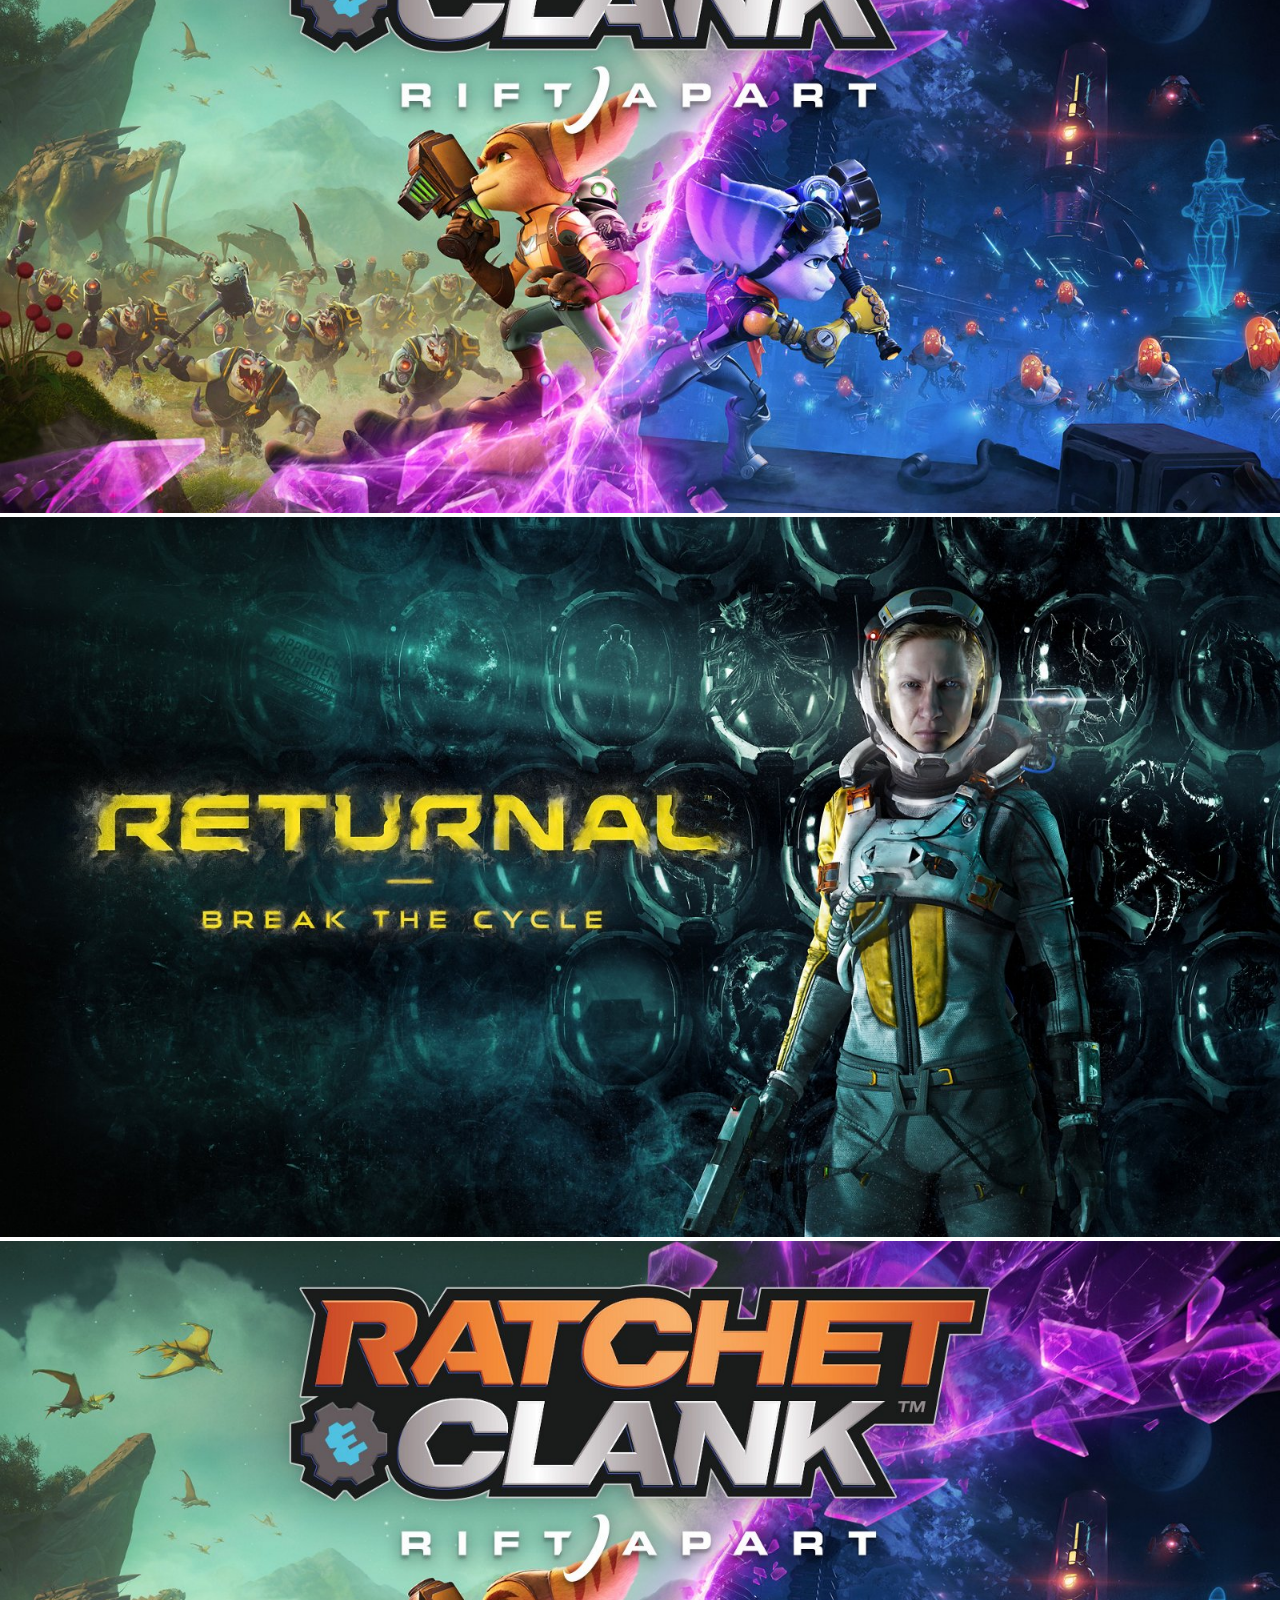
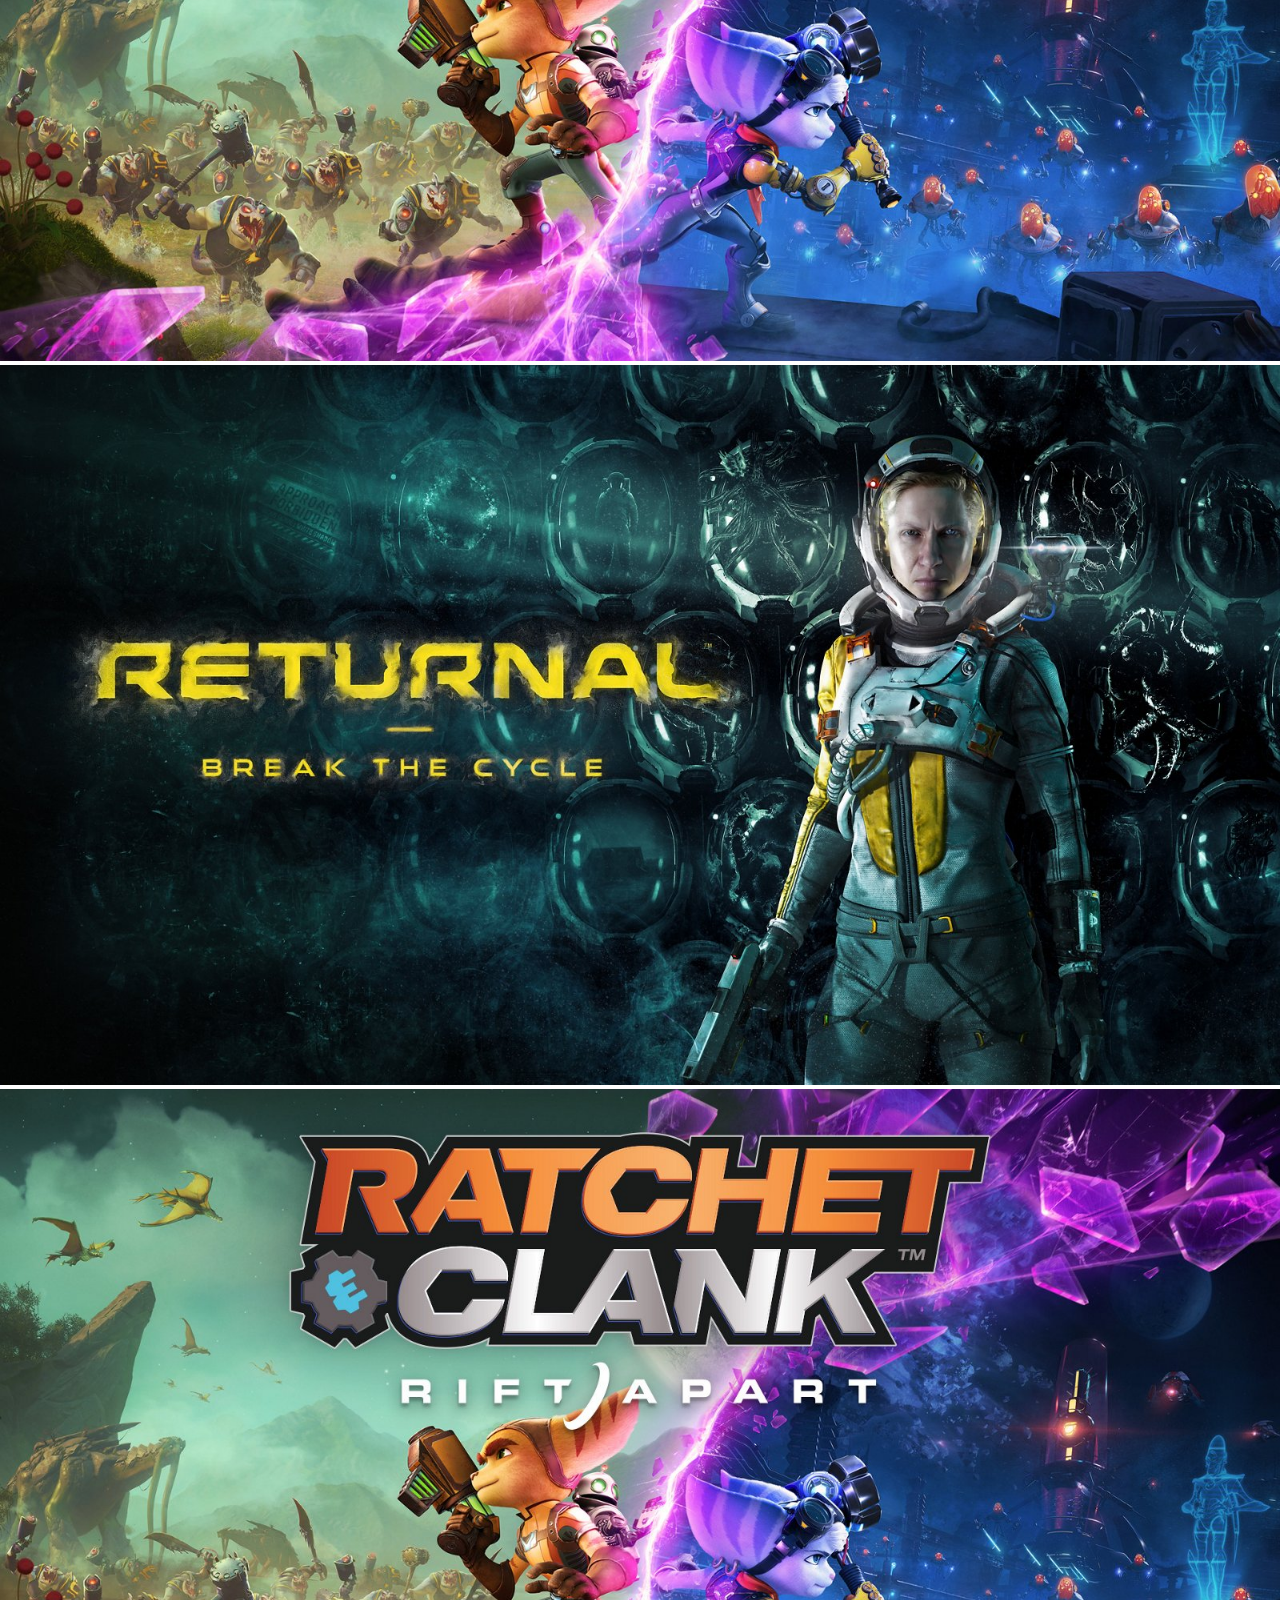
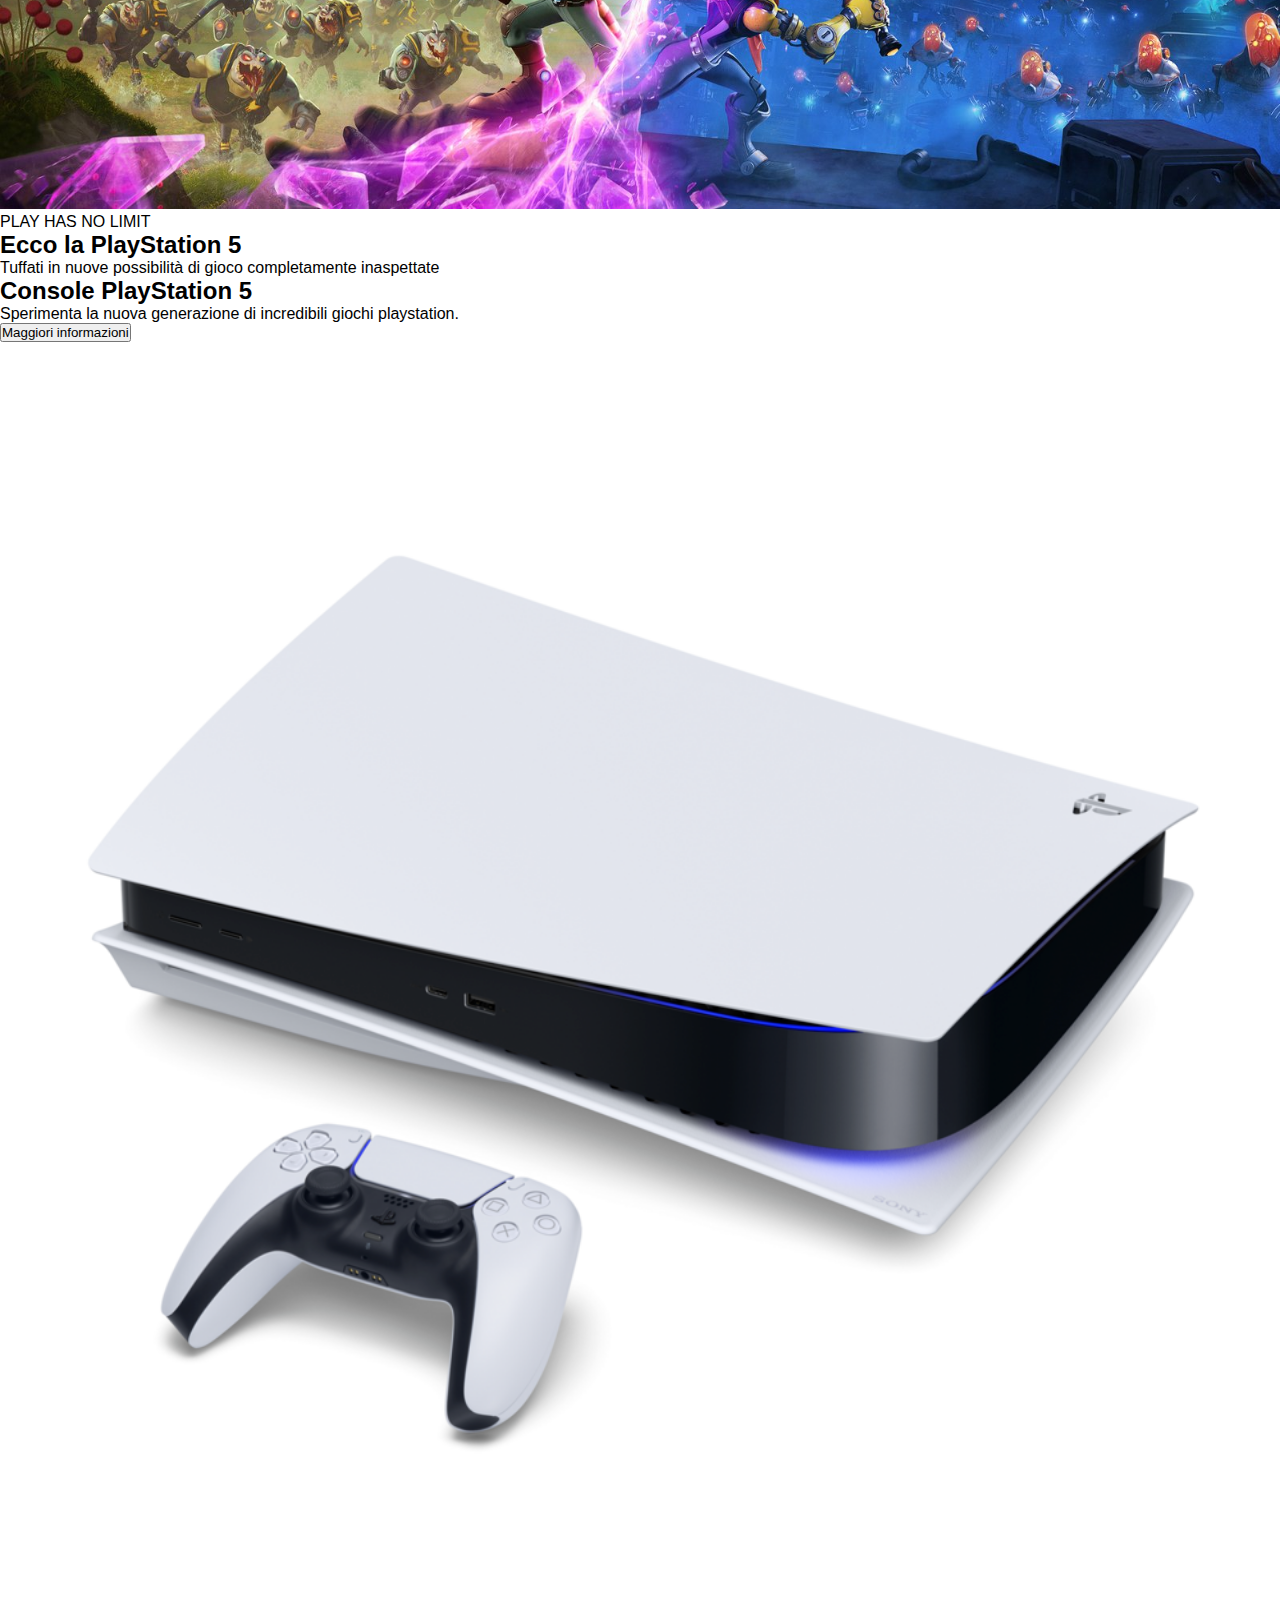
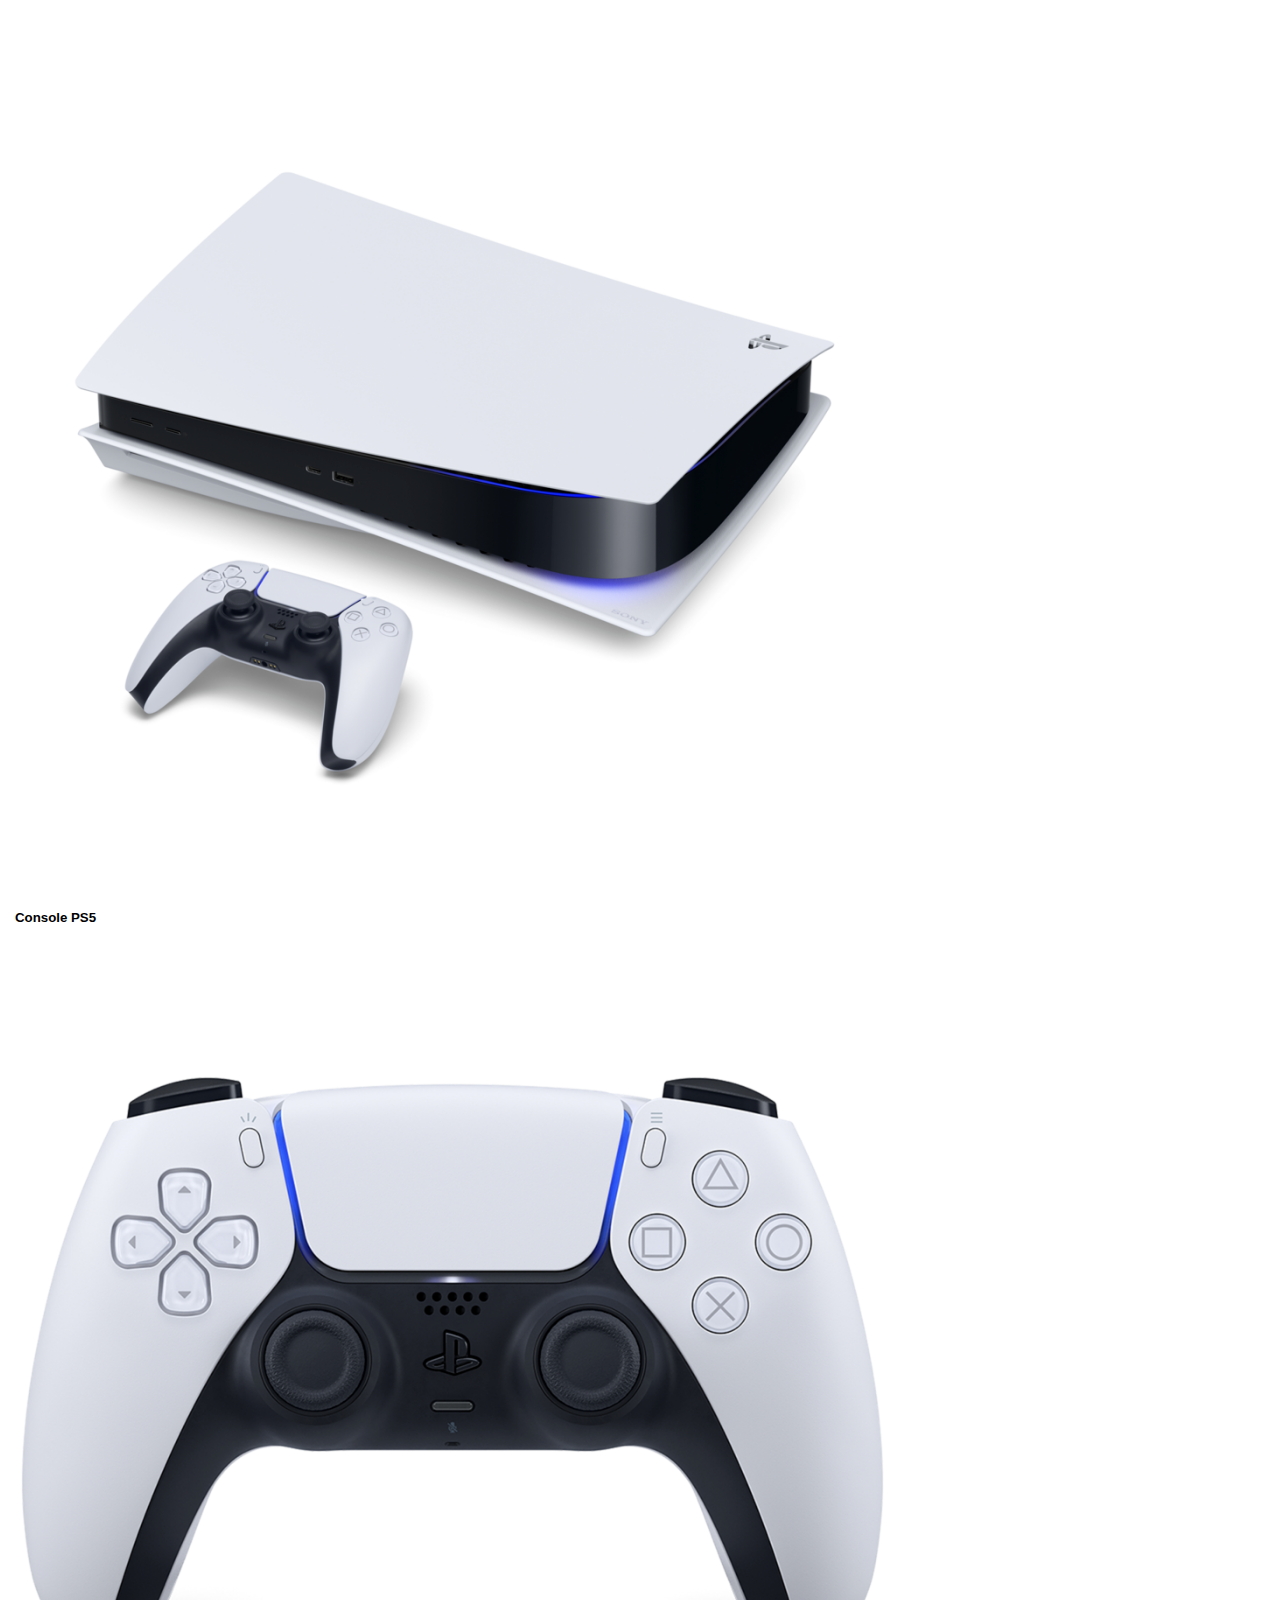
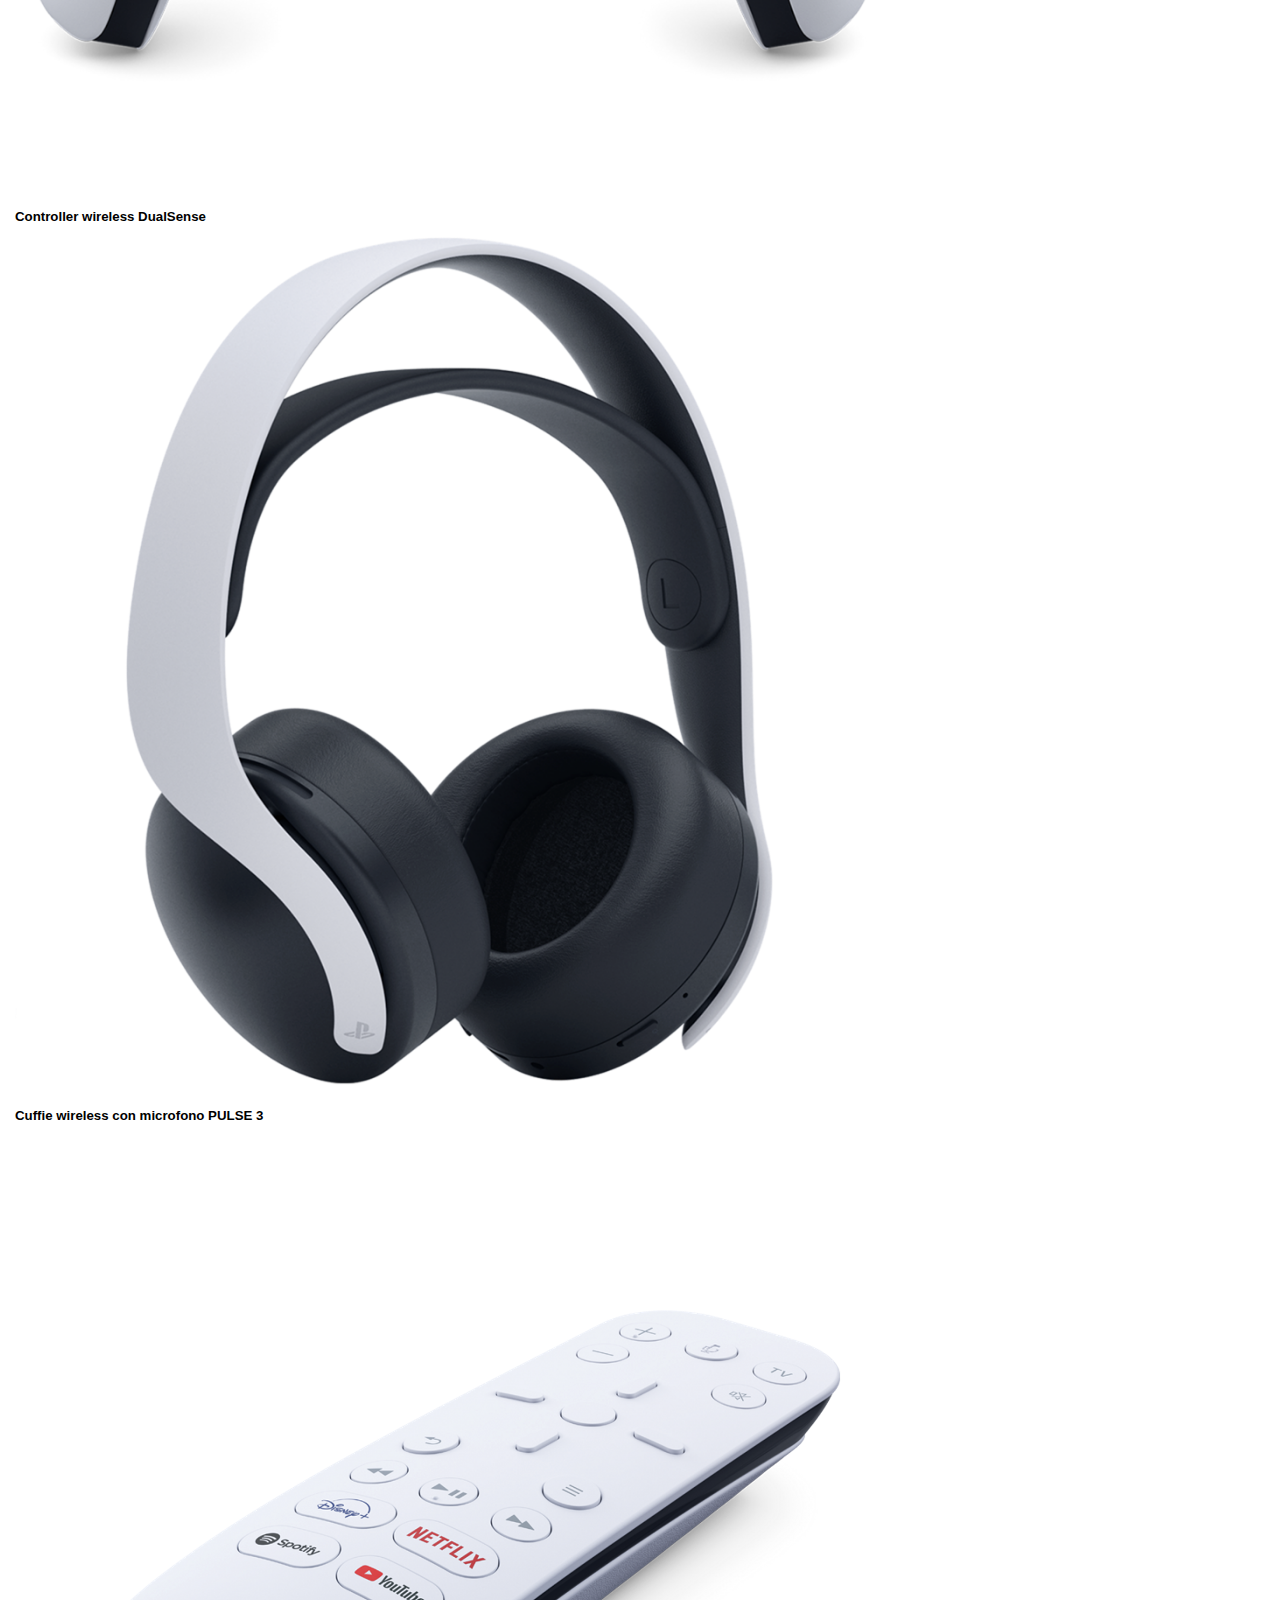
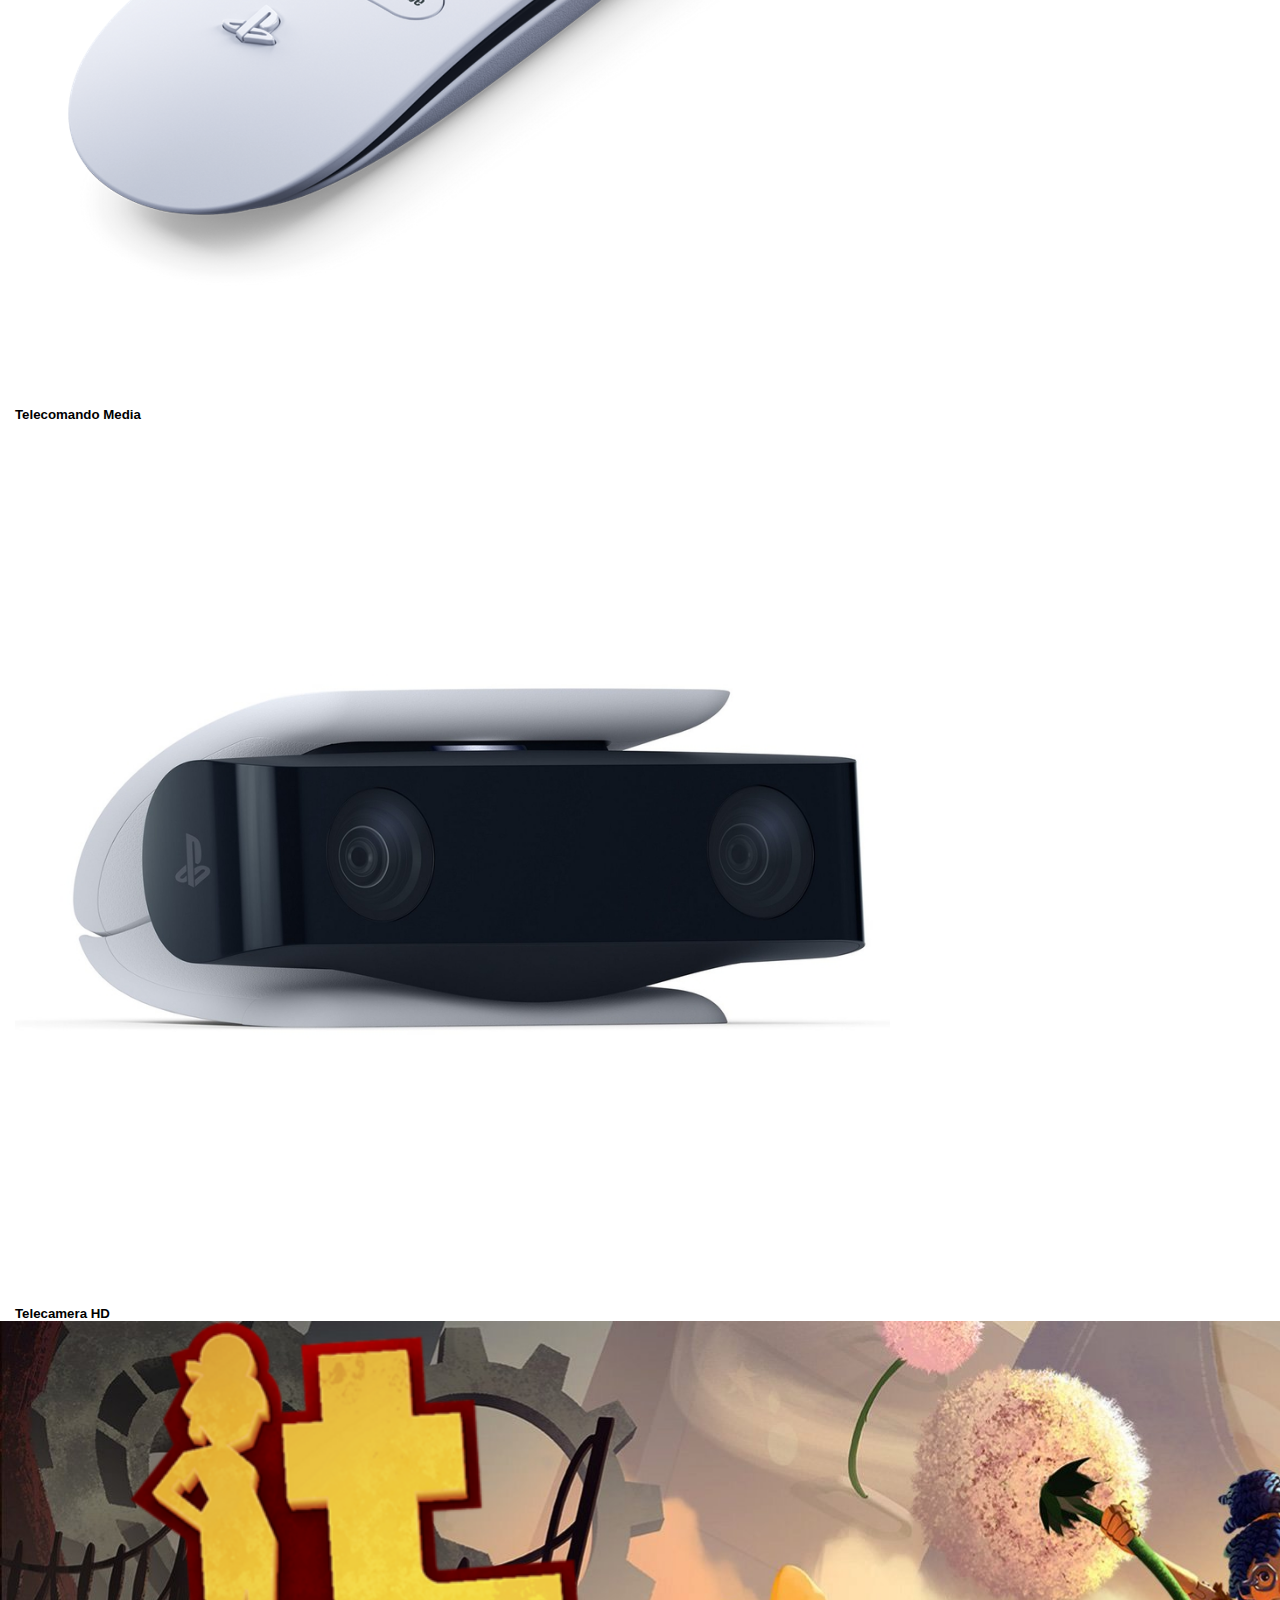
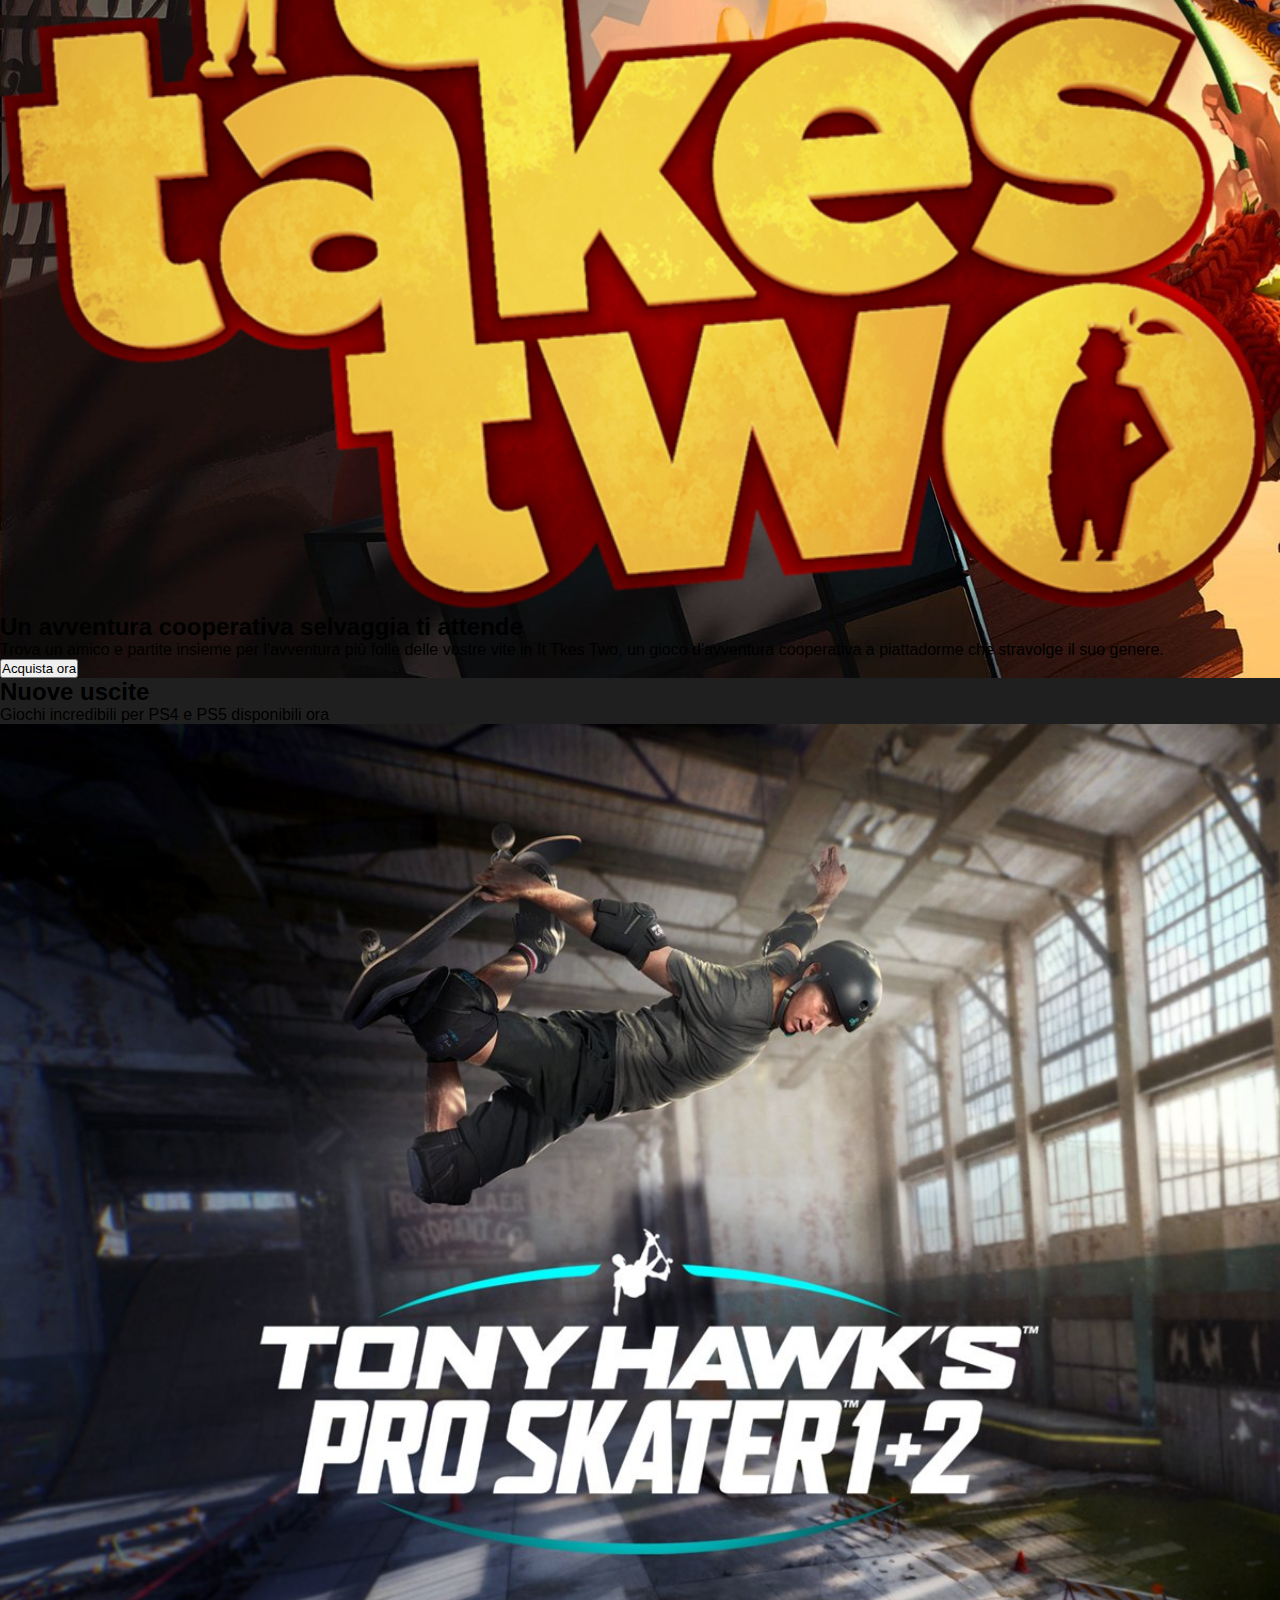
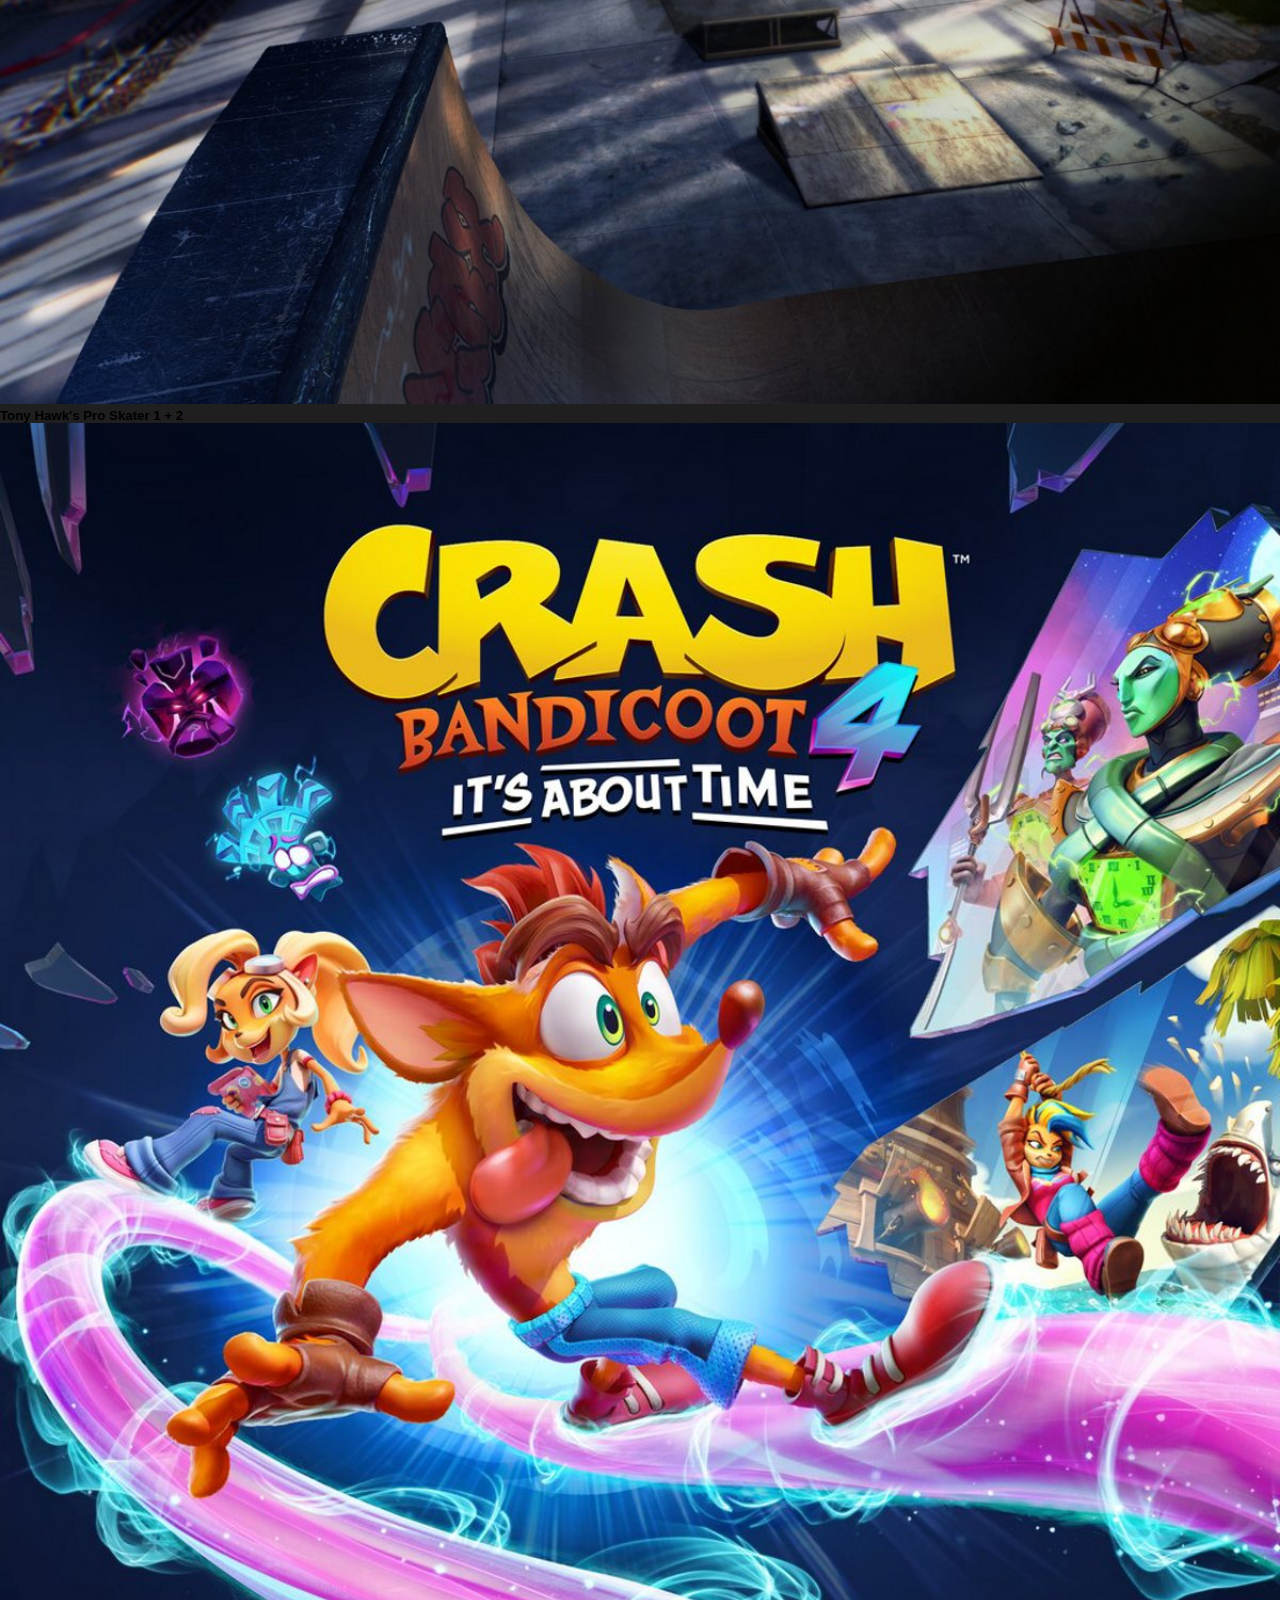
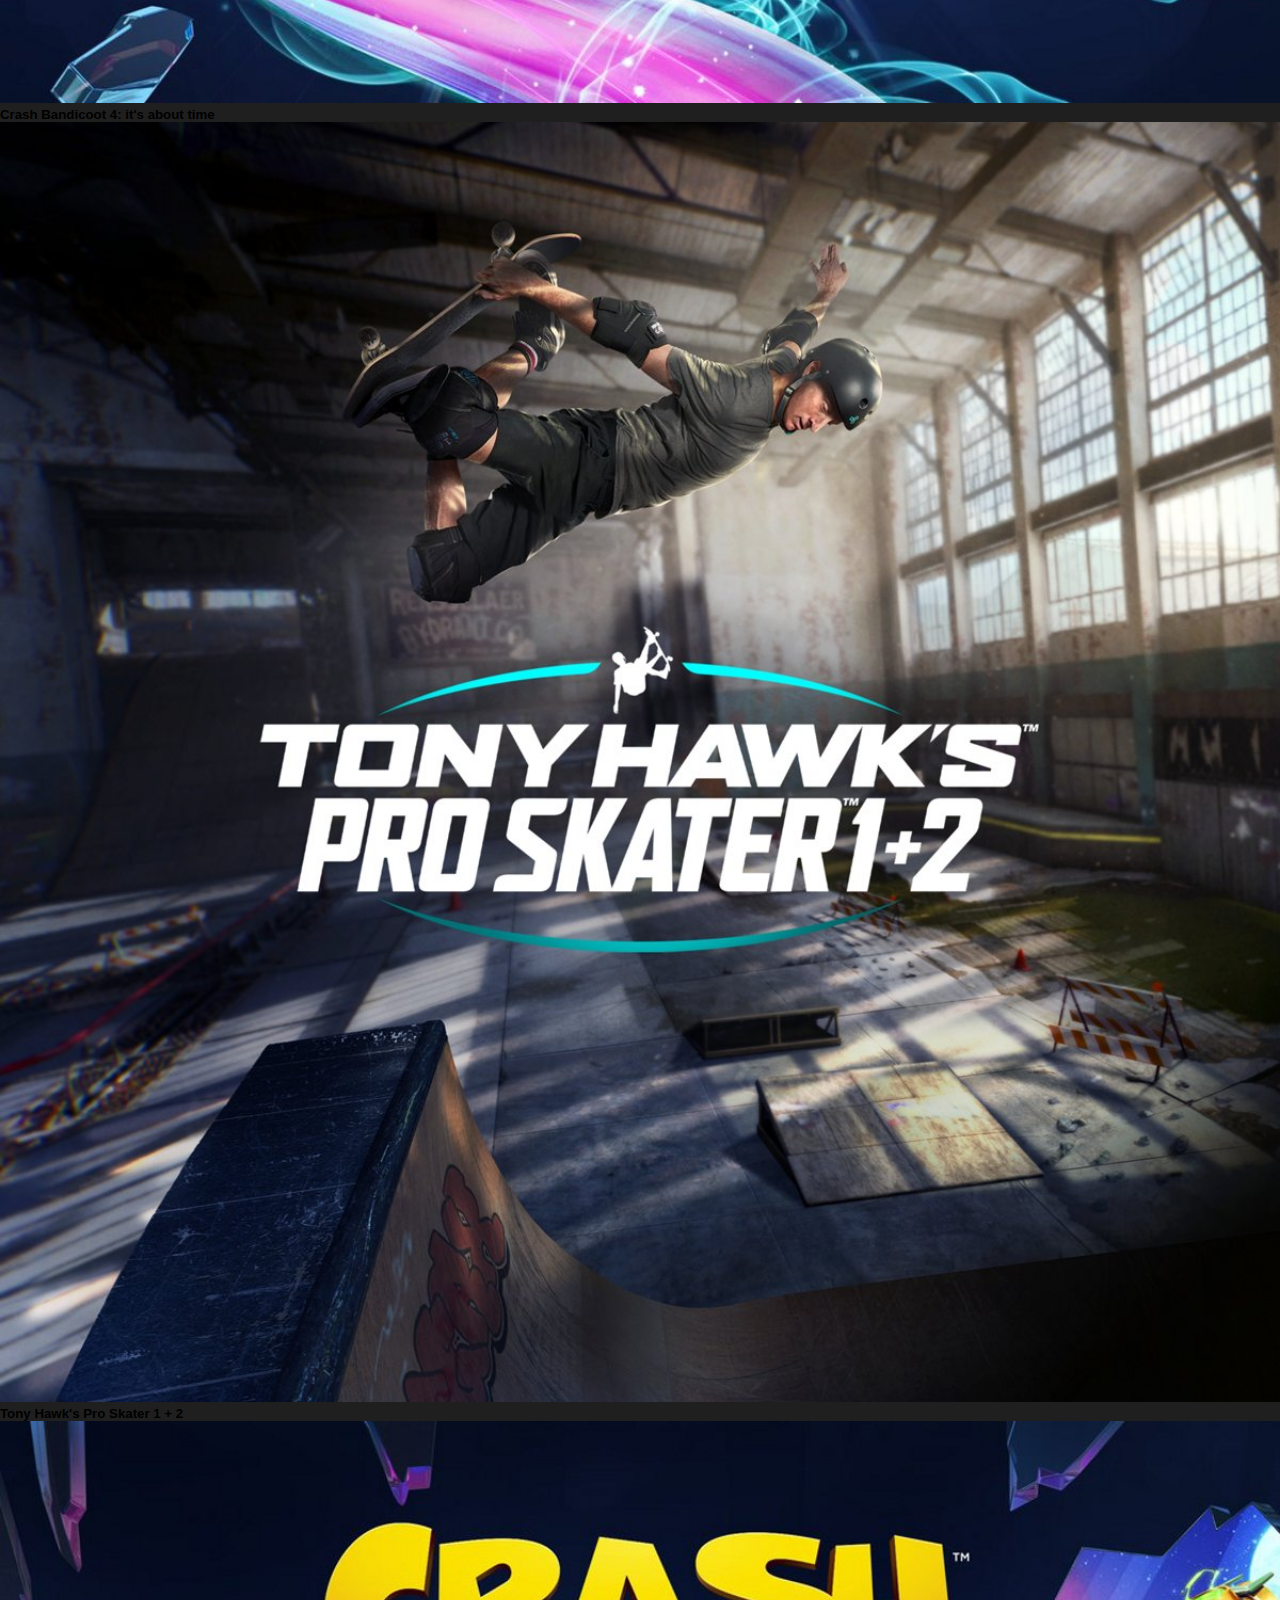
==== commit 4873b016: "layout" ====
--- a/index.html
+++ b/index.html
@@ -386,7 +386,7 @@
         </section>
 
         <!-- playstation extra    -->
-        <section class="extra">
+        <section class="extra_plus">
             <div class="conteiner mx-4">
                 <div class="row align-items-center">
                     <div class="col-6 ps-5">
@@ -407,41 +407,69 @@
         </section>
 
         <!-- sales -->
-        <section class="sales">
-            <div class="info_sales">
+        <section class="sales text-center my-5">
+            <div class="info_sales p-4">
                 <h2>
-
+                    Nuovi sconti sul PlayStation Store
                 </h2>
-                <span>  </span>
-            </div>
-
+                <span> 
+                    Sconti pazzeschi, collezioni curate e saldi stagionali su PS5. PS4 e PS VR. tutti in un unico posto
+                </span>
+            </div>
+
+            <div class="conteine mt-5">
+                <div class="row justify-content-evenly">
+                    <div class="col col-11 col-md-3 mb-5">
+                        <img class="sales_image"  src="./img/playstation-store-games-under-20-spotlight.jpg" alt="">
+                    </div>
+                    <div class="col col-11 col-md-3 mb-5 ">
+                        <img class="sales_image" src="./img/playstation-store-golden-week-sale-spotlight.jpg" alt="">
+                    </div>
+                    <div class="col col-11 col-md-3 mb-5">
+                        <img class="sales_image" src="./img/playstation-store-free-to-play-spotlight.png" alt="">
+                    </div>
+                </div>
+            </div>
+        </section>
+
+
+        <!-- playstation extra    -->
+        <section class="extra_now">
             <div class="conteiner">
-                <div class="row">
-                    <div class="col"></div>
-                    <div class="col"></div>
-                    <div class="col"></div>
-                </div>
-            </div>
-        </section>
-
-
-        <!-- playstation extra    -->
-        <section class="extra">
-            <div class="conteiner">
-                <div class="row">
-                    <div class="col-6"></div>
-                    <div class="col-6"></div>
-                </div>
-            </div>
-        </section>
-
+                <div class="row align-items-center">
+                    <div class="col col-6 ps-5 ">
+                        <img class="ps_now_logo mb-4" src="./img/ps-now-logo-two-column.png" alt="">
+                        <br>
+                        <span class="text-white">
+                            Ottieni l'accesso immediato a una vastissima raccolta di oltre 800 giochi per PS4, PS3 e PS2 su PS4 o PC Windows, con nuovi titoli aggiunti ogni mese.
+                        </span>
+                            <br>
+                            <button type="button" class="btn btn-light mt-4">Esplora PlayStation Now</button>
+                    </div>
+                    <div class="col col-6">
+                        <img class="ps_now_april" src="./img/ps-now-april-featured-image-block.png" alt="">
+                    </div>
+                </div>
+            </div>
+        </section>
+
+        <!-- social media -->
         <section class="media">
-            <div class="conteiner">
-                <div class="row">
-                    <div class="col"></div>
-                    <div class="col"></div>
-                    <div class="col"></div>
-                    <div class="col"></div>
+            <div class="conteiner my-5">
+                <h2 class="text-center">Seguici sui social media</h2>
+                <div class="row justify-content-center my-5 pb-5">
+                    <div class="col-5 my-4 col-sm-2">
+                        <img class="social" src="./img/twitter.jpg" alt="">
+                    </div>
+                    <div class="col-5 my-4 col-sm-2">
+                        <img class="social" src="./img/facebook.jpg" alt="">
+                    </div>
+                    <div class="col-5 my-4 col-sm-2">
+                        <img class="social" src="./img/instagram.jpg" alt="">
+                    </div>
+                    <div class="col-5 my-4 col-sm-2">
+                        <img class="social" src="./img/youtube.png" alt="">
+                    </div>
                 </div>
             </div>
         </section>
@@ -450,9 +478,62 @@
 
     <footer id="site_footer">
         <div class="conteiner">
-            <div class="row">
-                <div class="col"></div>
-                <div class="col"></div>
+            <div class="row p-5">
+                <div class="col-6 mb-5">
+                    <img class="my-4" src="./img/ps-footer.svg" alt="">
+                    <br>
+                    <img class="language " src="./img/language-globe.svg" alt="">
+                    <a class="text-white text-decoration-none " href="">Country / Region: Italy</a>
+                </div>
+                <div class="col-6">
+                    <div class="row">
+                        <div class="col">
+                            <a class="text-white text-decoration-none " href="">Link footer n</a>
+                            <br>
+                            <a class="text-white text-decoration-none " href="">Link footer n</a>
+                            <br>
+                            <a class="text-white text-decoration-none " href="">Link footer n</a>
+                            <br>
+                            <a class="text-white text-decoration-none " href="">Link footer n</a>
+                            <br>
+                            <a class="text-white text-decoration-none " href="">Link footer n</a>
+
+                        </div>
+
+                        <div class="col">
+                            <a class="text-white text-decoration-none " href="">Link footer n</a>
+                            <br>
+                            <a class="text-white text-decoration-none " href="">Link footer n</a>
+                            <br>
+                            <a class="text-white text-decoration-none " href="">Link footer n</a>
+                            <br>
+                            <a class="text-white text-decoration-none " href="">Link footer n</a>
+                            <br>
+                            <a class="text-white text-decoration-none " href="">Link footer n</a>
+                            <br>
+                            <a class="text-white text-decoration-none " href="">Link footer n</a>
+                            <br>
+                            <a class="text-white text-decoration-none " href="">Link footer n</a>
+
+                        </div>
+                        <div class="col">
+                            <a class="text-white text-decoration-none " href="">Link footer n</a>
+                            <br>
+                            <a class="text-white text-decoration-none " href="">Link footer n</a>
+                            <br>
+                            <a class="text-white text-decoration-none " href="">Link footer n</a>
+
+                        </div>
+                    </div>
+                </div>
+                <div class="col-6 pt-3 pb-5">
+                    <img class="logo_sie mb-2" src="./img/sie-logo.svg" alt="">
+                    <br>
+                    <span class="text-white">
+                        Website &copy;2021 Sony Interactive Entertainment Europe Limited. Tutti i contenuti, bomi dei giochi, nomi commerciali e/o abbigliamento, marchi registrati, grafica e immagini associati sono marchi registrati e/o materiale protetto da copyright dei rispettivi proprietari. Tutti i diritti riservati. 
+                        <a href="">Maggiori info</a>
+                    </span>
+                </div>
             </div>
         </div>
 
--- a/style.css
+++ b/style.css
@@ -40,11 +40,9 @@
 background-size: cover;
 }
 
-.jumbo_info{
-/* position: absolute; */
-}
+
 .returnal{
-    width: 200px;
+    width: 100%;
 }
 /* #endregion jumbo */
 
@@ -99,31 +97,56 @@
     display: contents;
 }
 
-/* #region extra */
+/* #region extraplus */
 
 .ps_plus_logo{
-    width: 340px;
+    width: 100%;
 }
 
 .ps_plus_april{
 width: 100%;
 }
 
-.extra{
+.col > .sales_image{
+    width: 100%;
+
+}
+/* #endregion extraplus */
+
+
+/* #region extranow */
+.extra_plus{
     background-color: var(--light);
 }
 
+.extra_now{
+    background-color: var(--secondary);
+}
+
+.ps_now_logo{
+    width: 100%;
+}
+
+.col>.ps_now_april{
+    width: 100%;
+}
+/* #endregion extranow */
+/* #region social */
+div>.social{
+    width: 100%;
+}
+/* #endregion social */
 
 
-.sales{
-    height: 400px;
-    background-color: chocolate;
+/* #region footer */
+
+footer{
+    background-color: var(--footer);
 }
-.media{
-    height: 300px;
-    background-color: darksalmon;
+.language{
+    width: 20px;
 }
-footer{
-    height: 450px;
-    background-color: var(--footer);
-}+.logo_sie{
+    width: 120px;
+}
+/* #endregion footer */
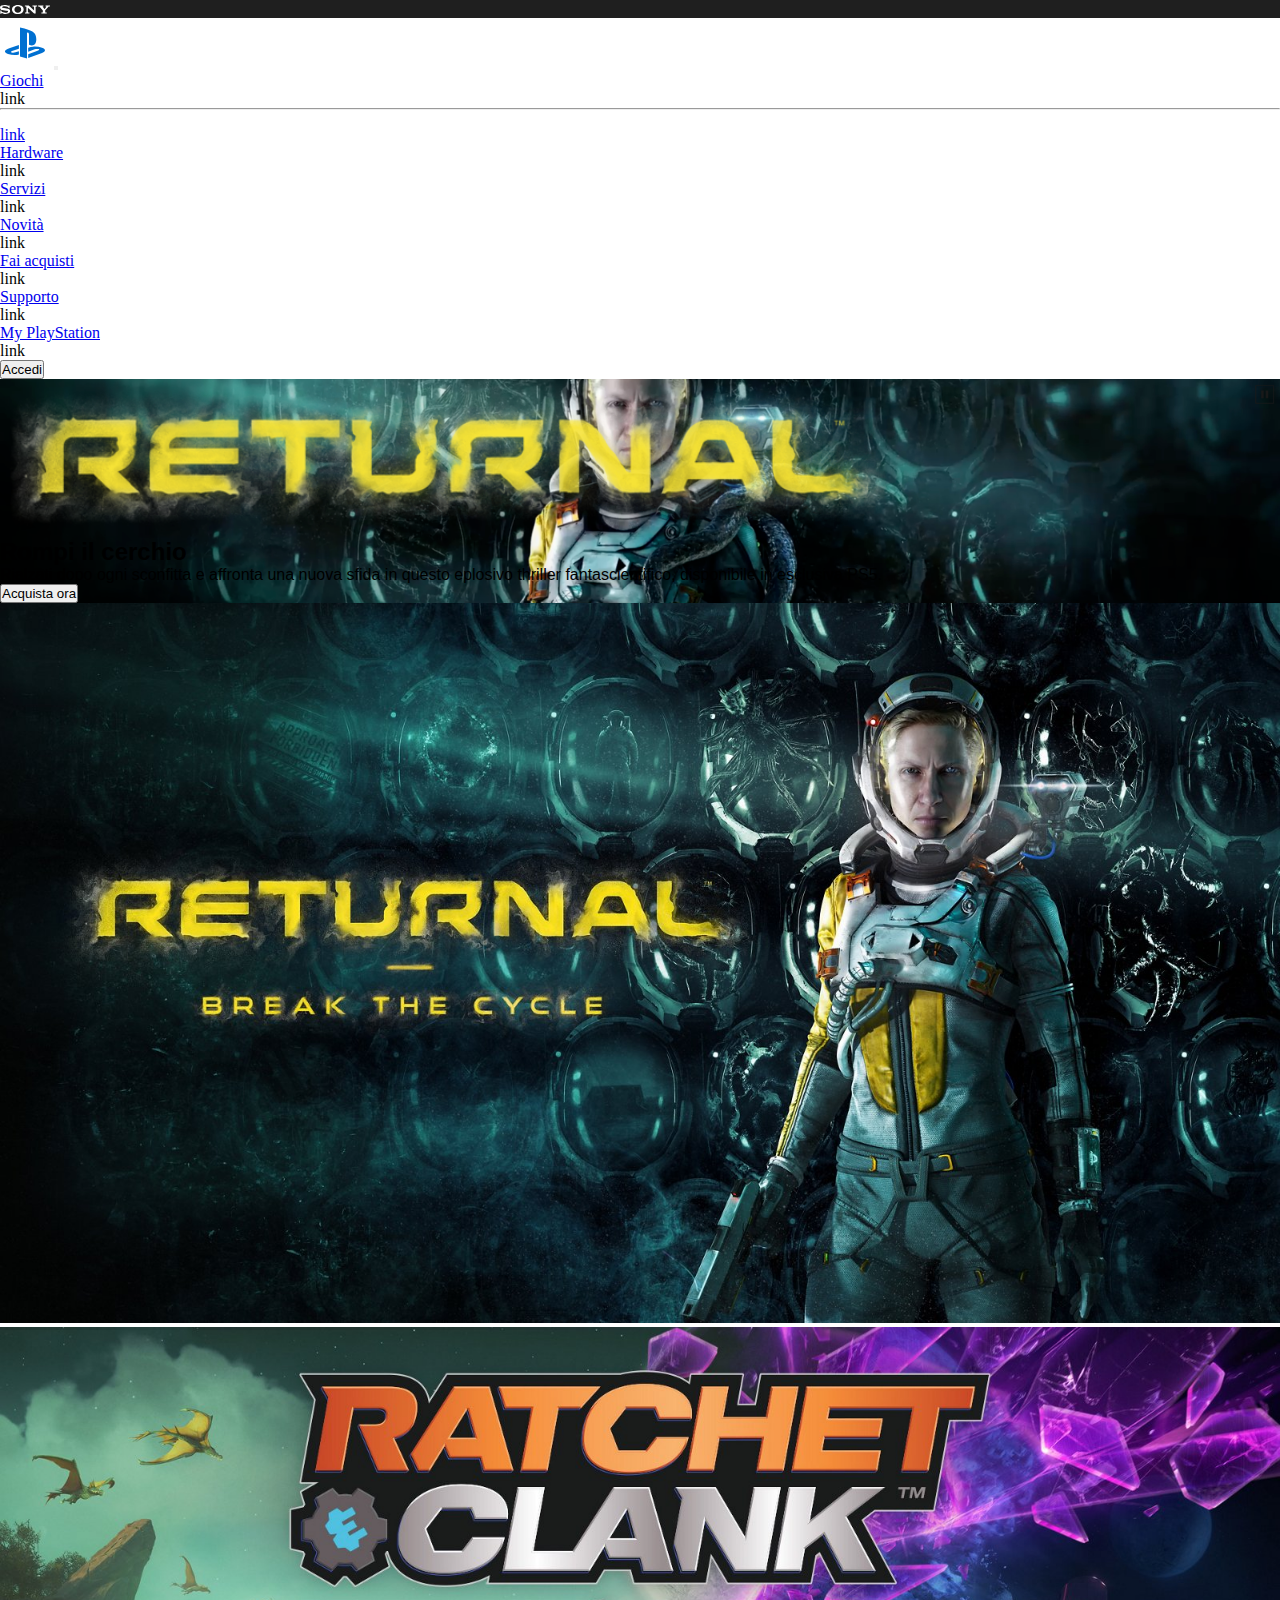
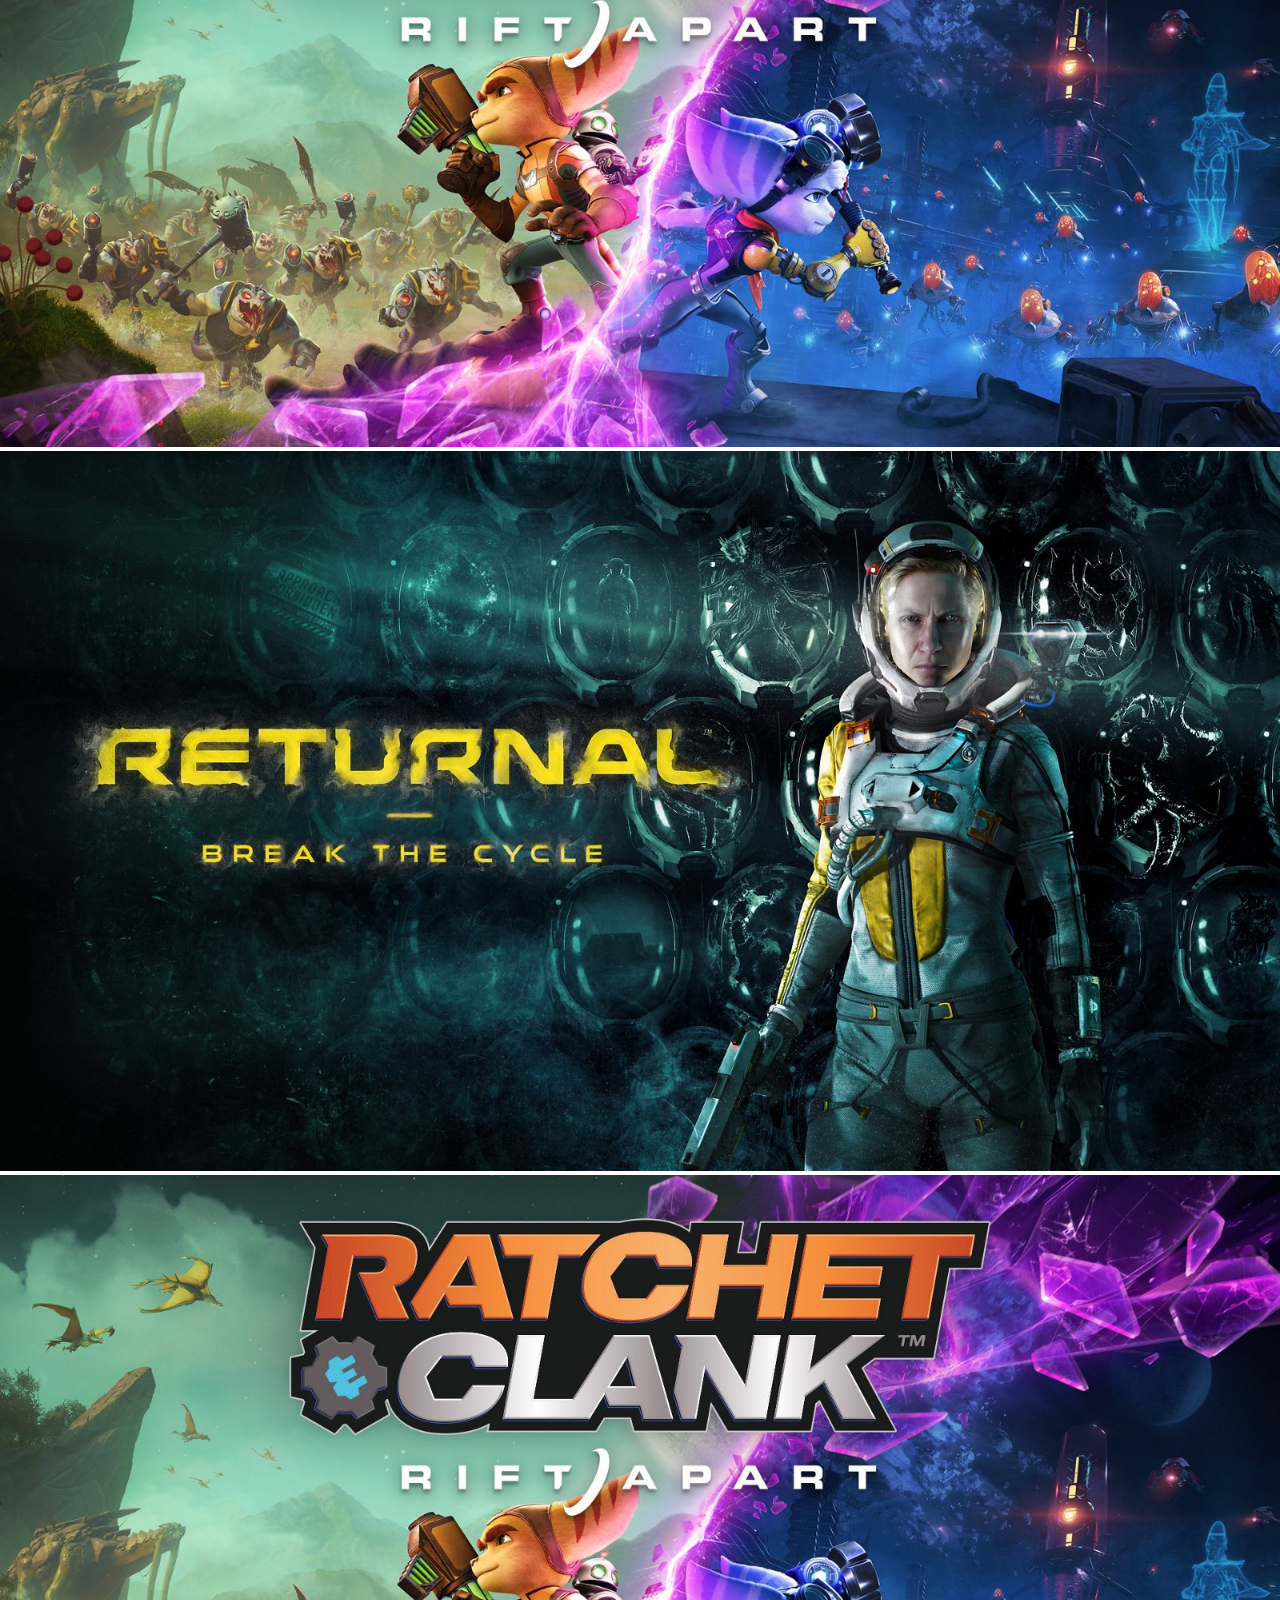
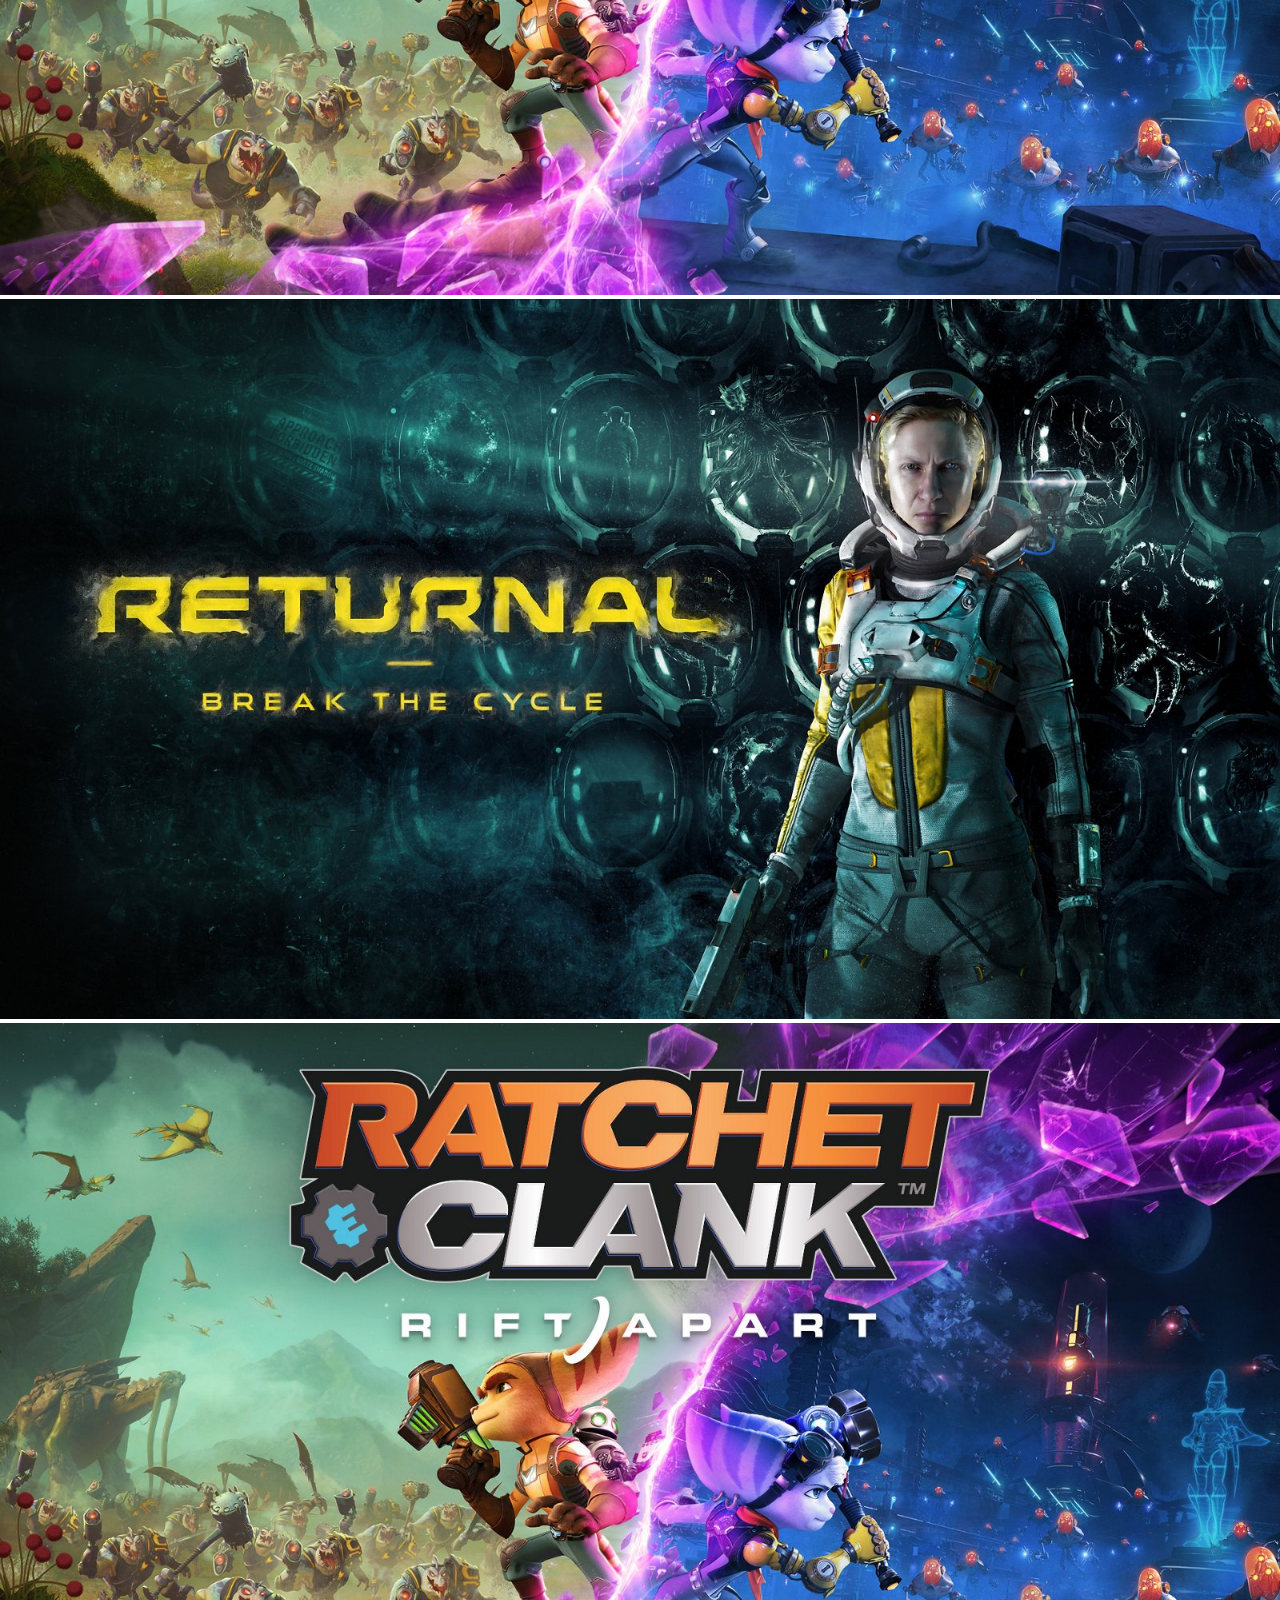
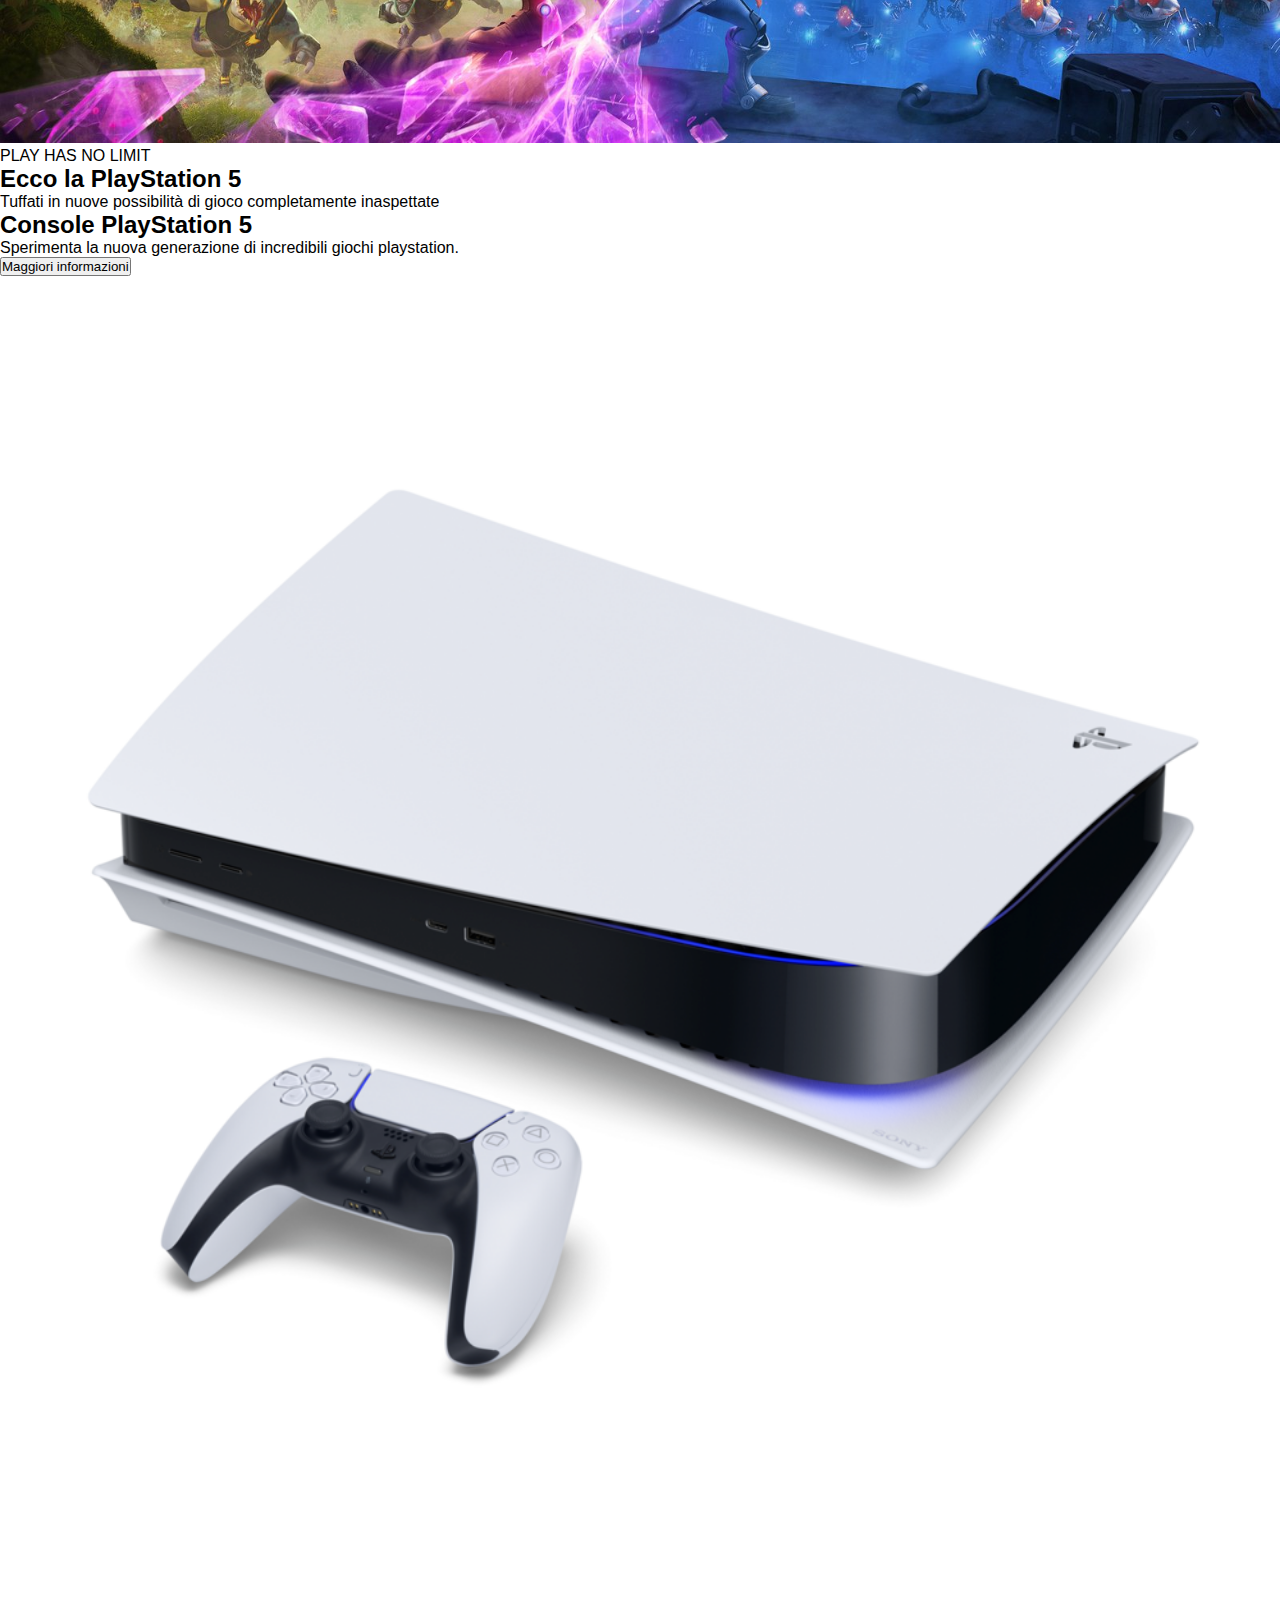
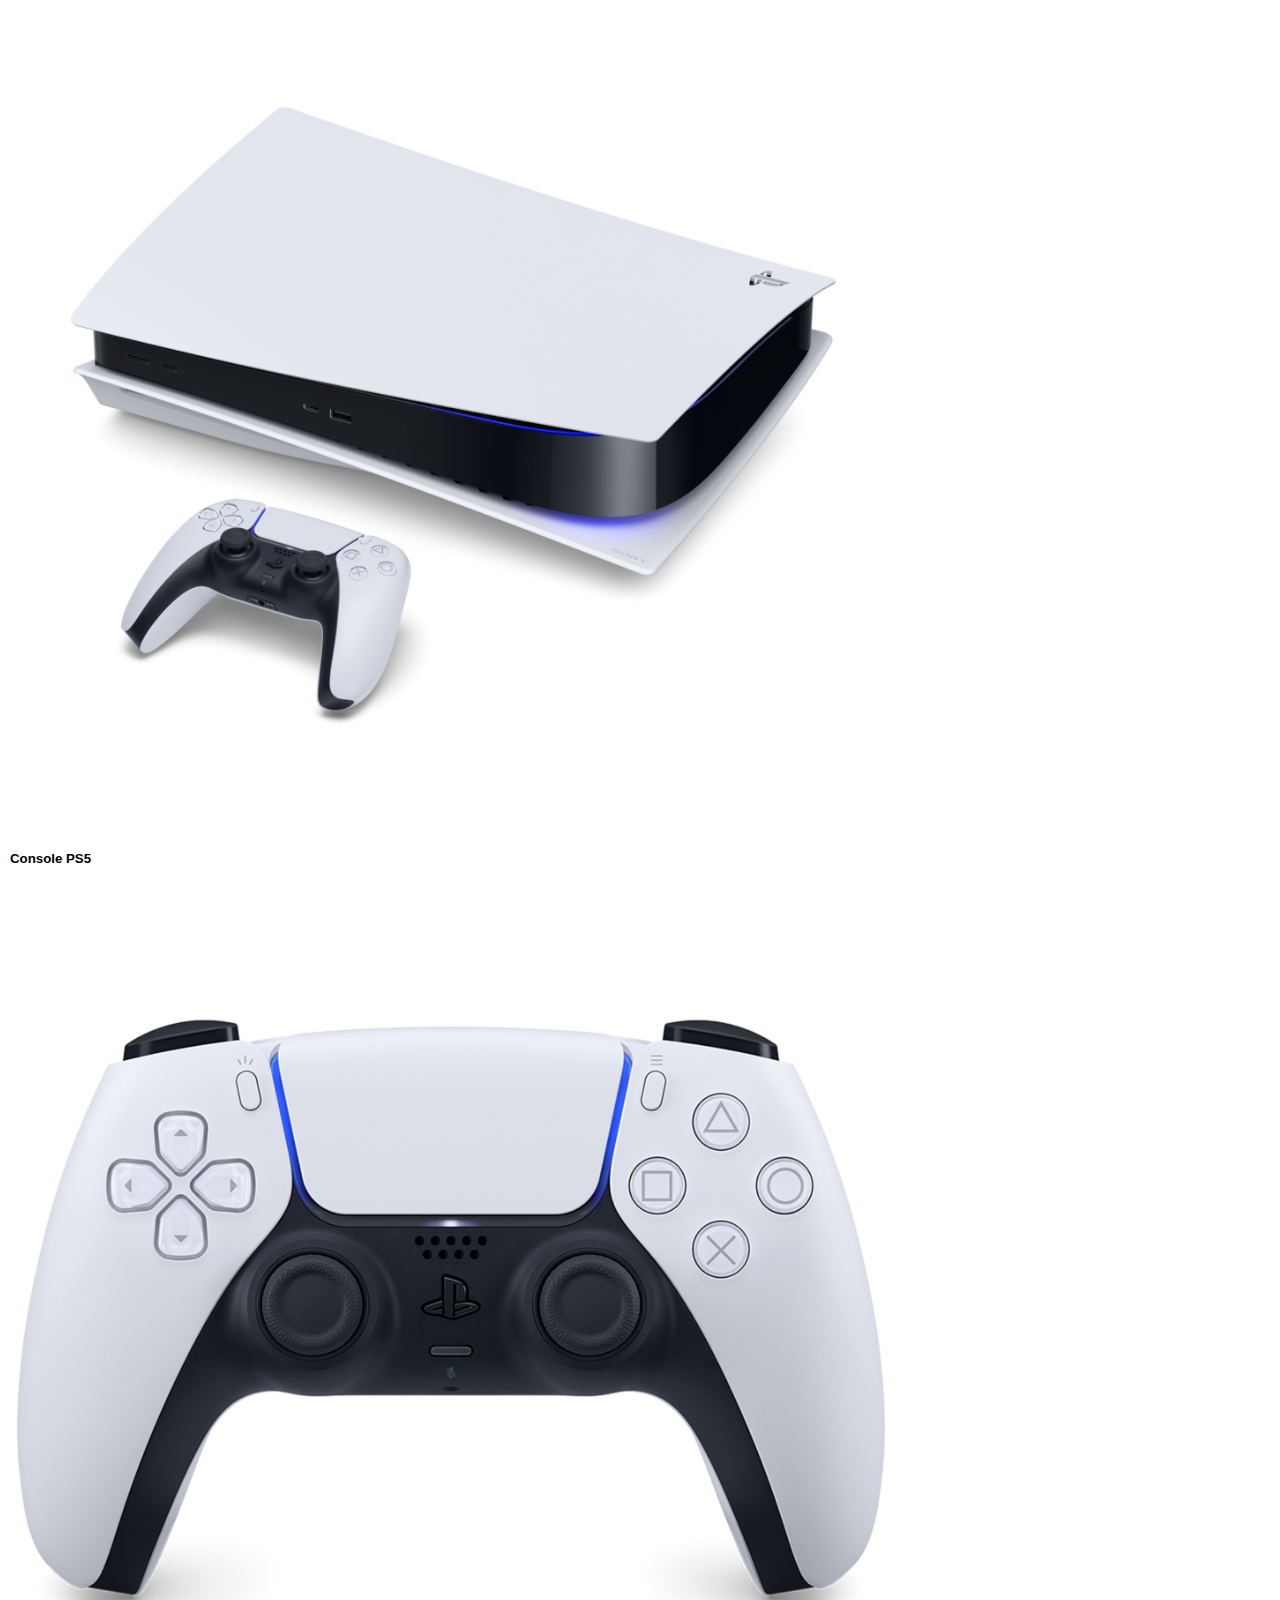
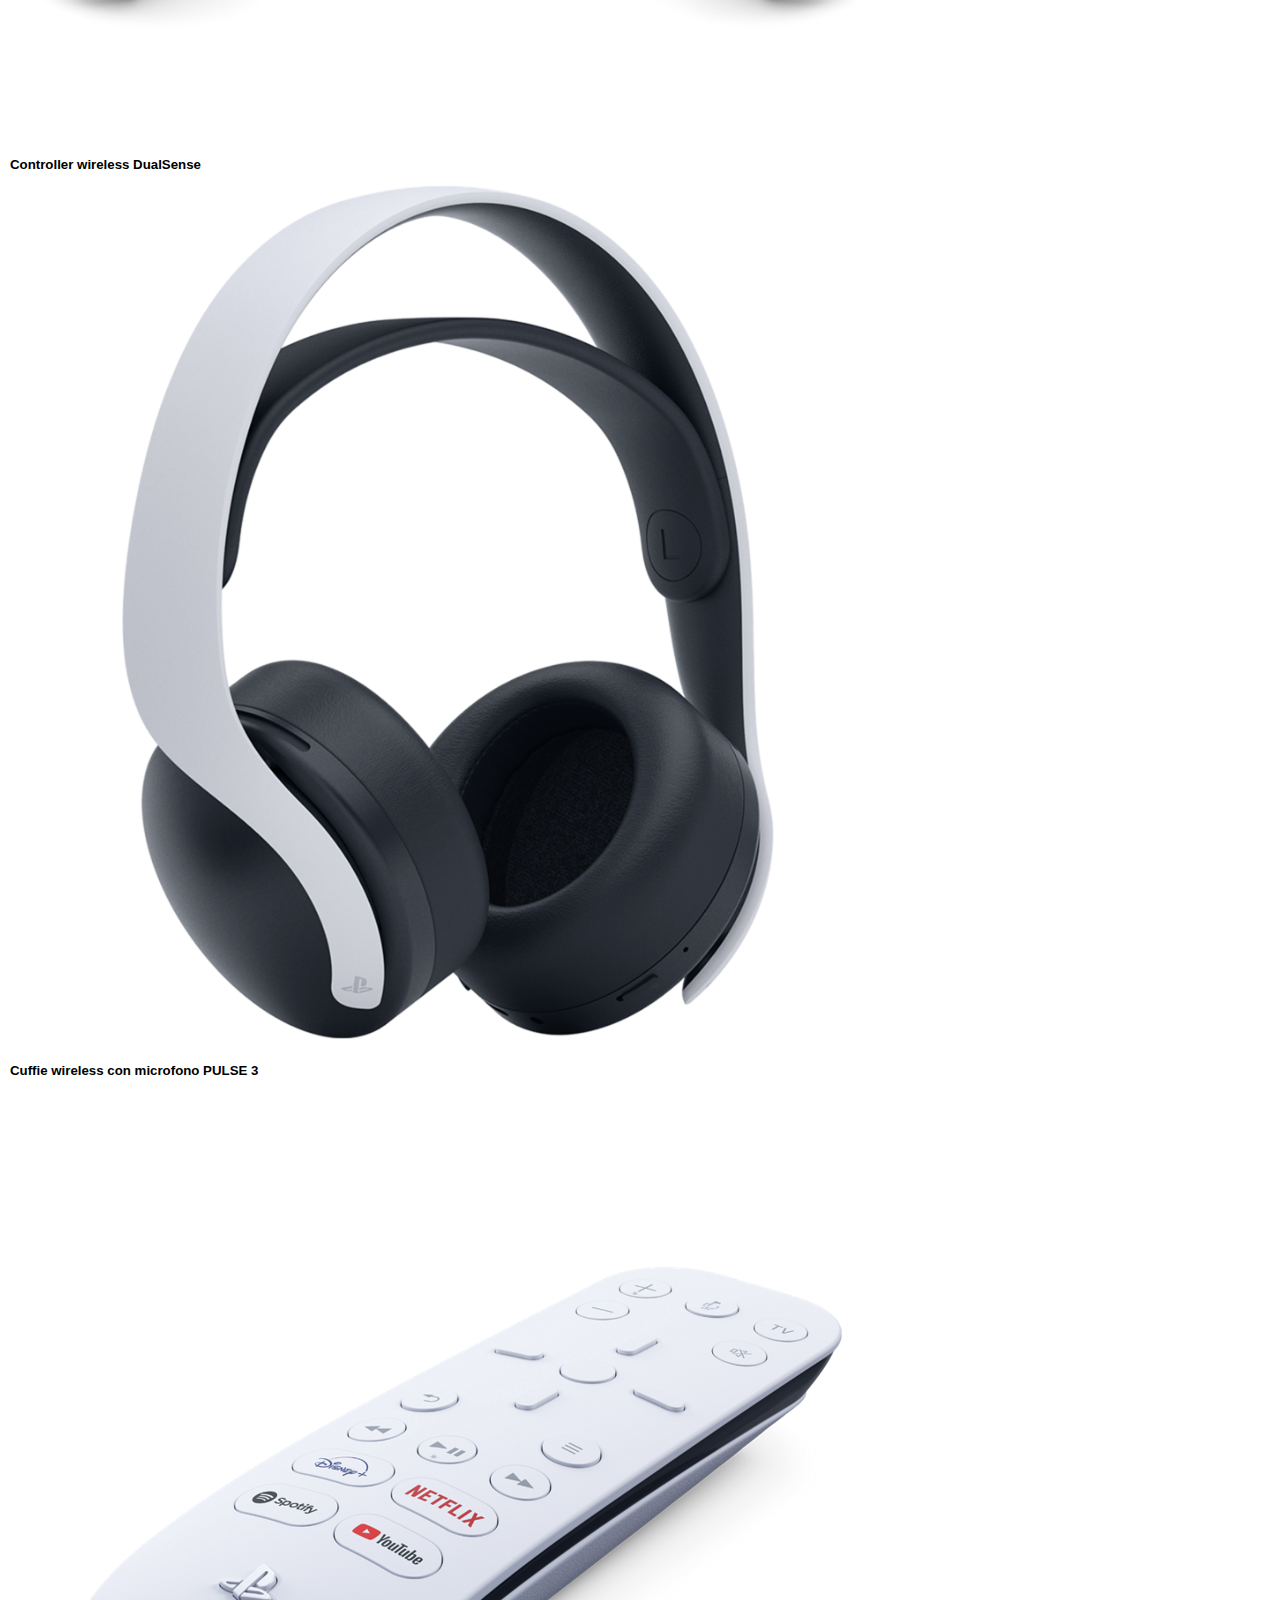
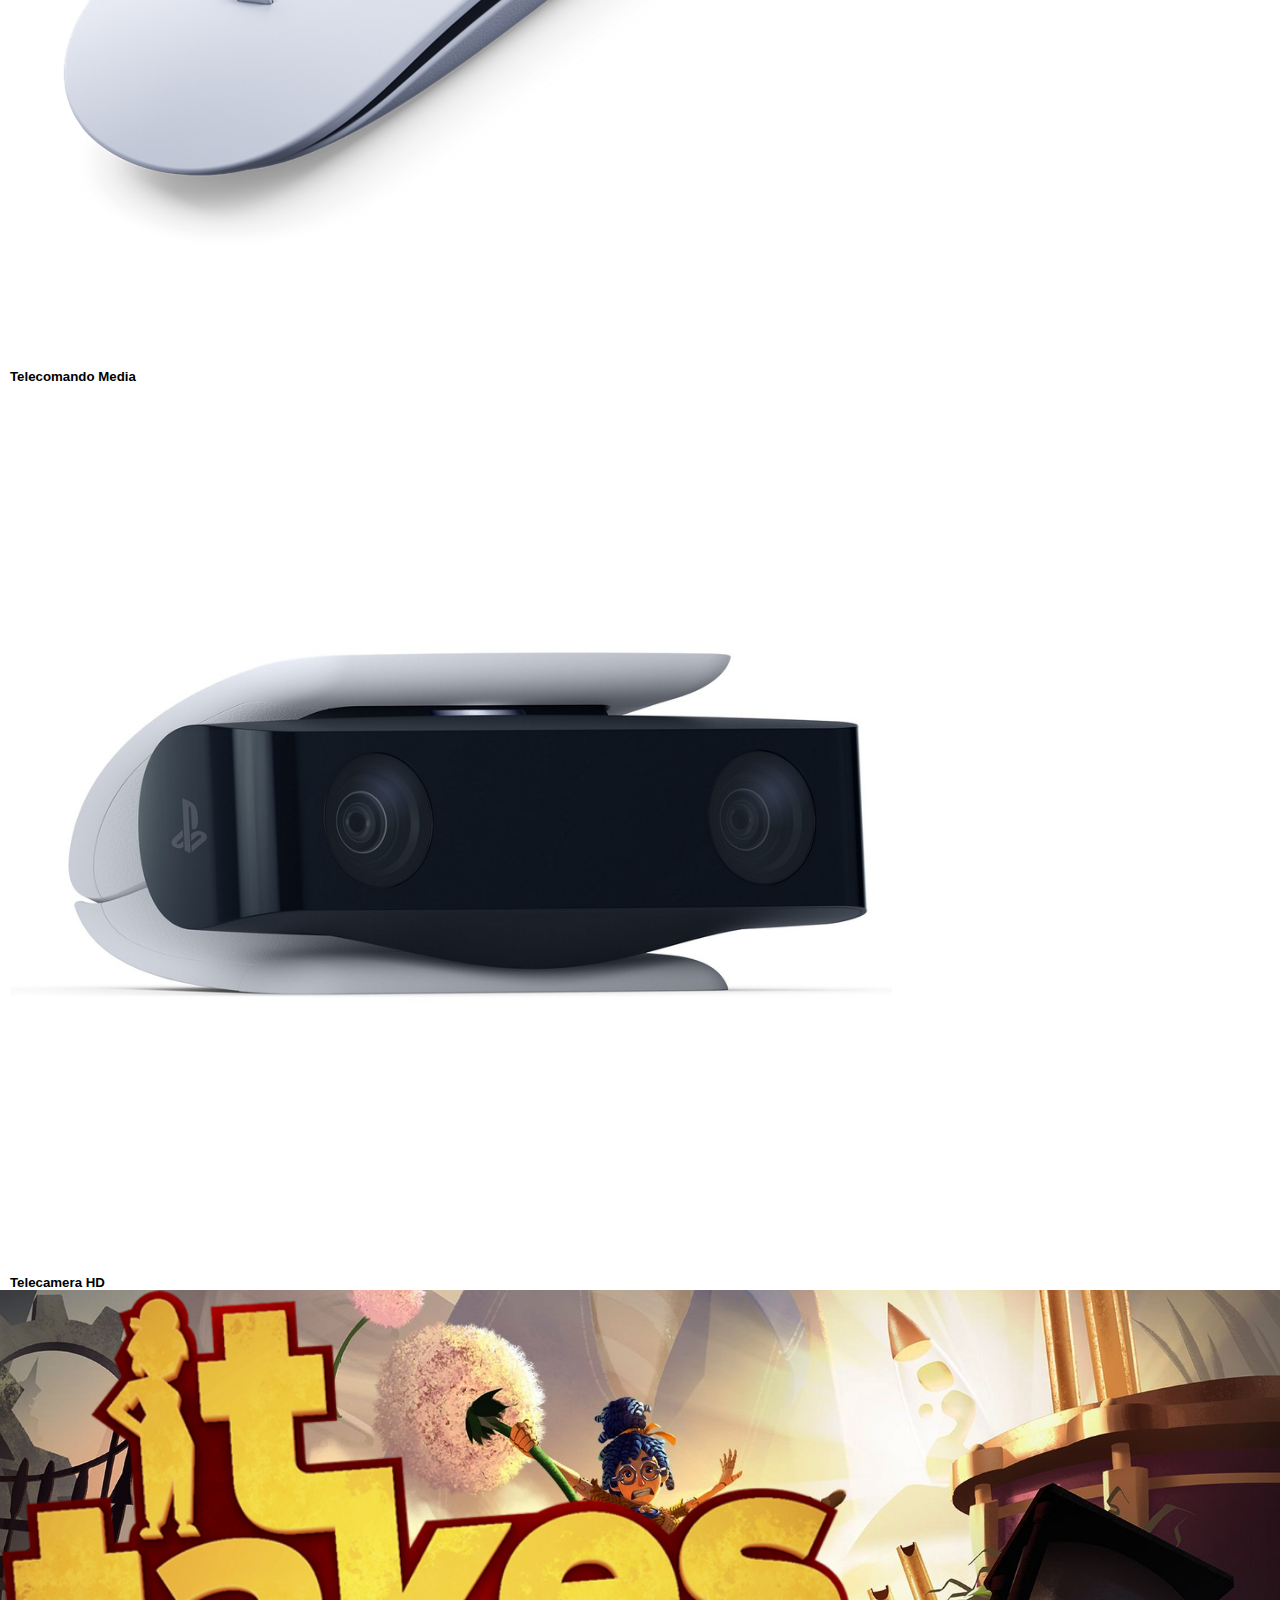
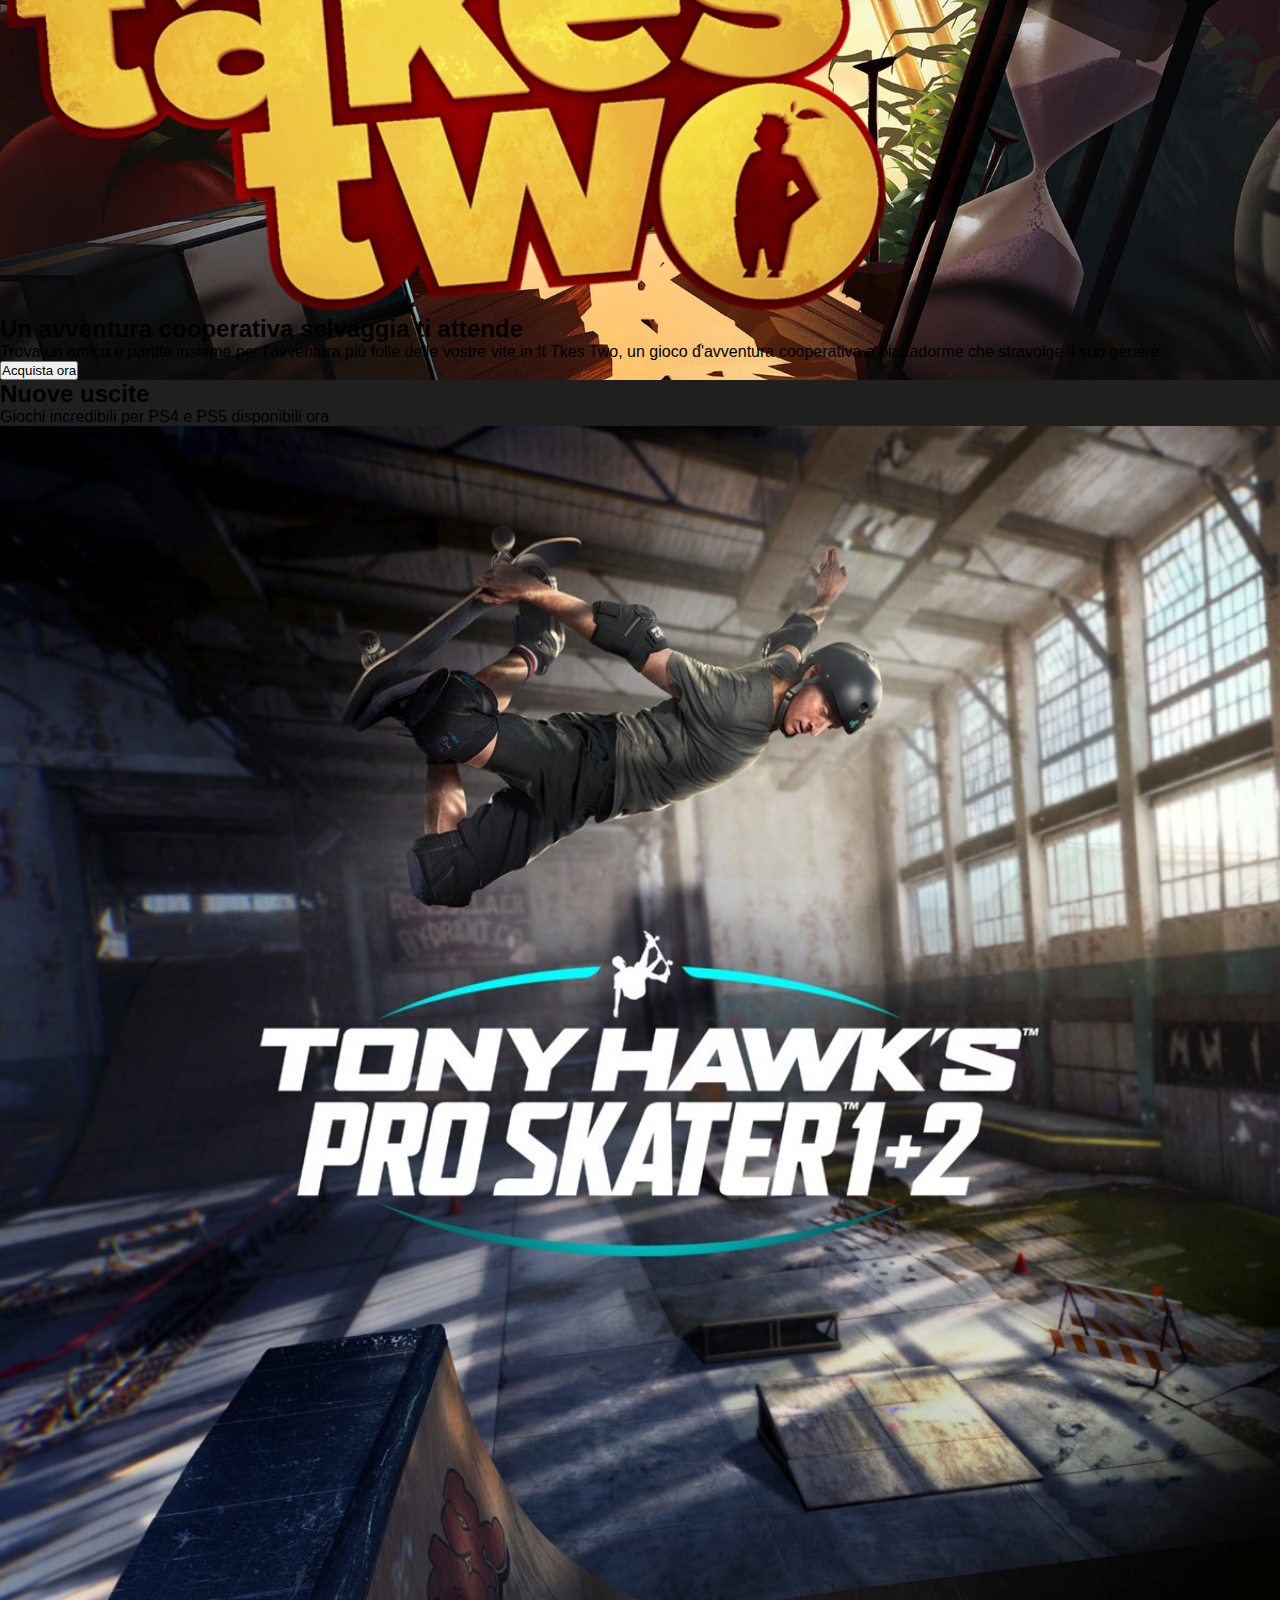
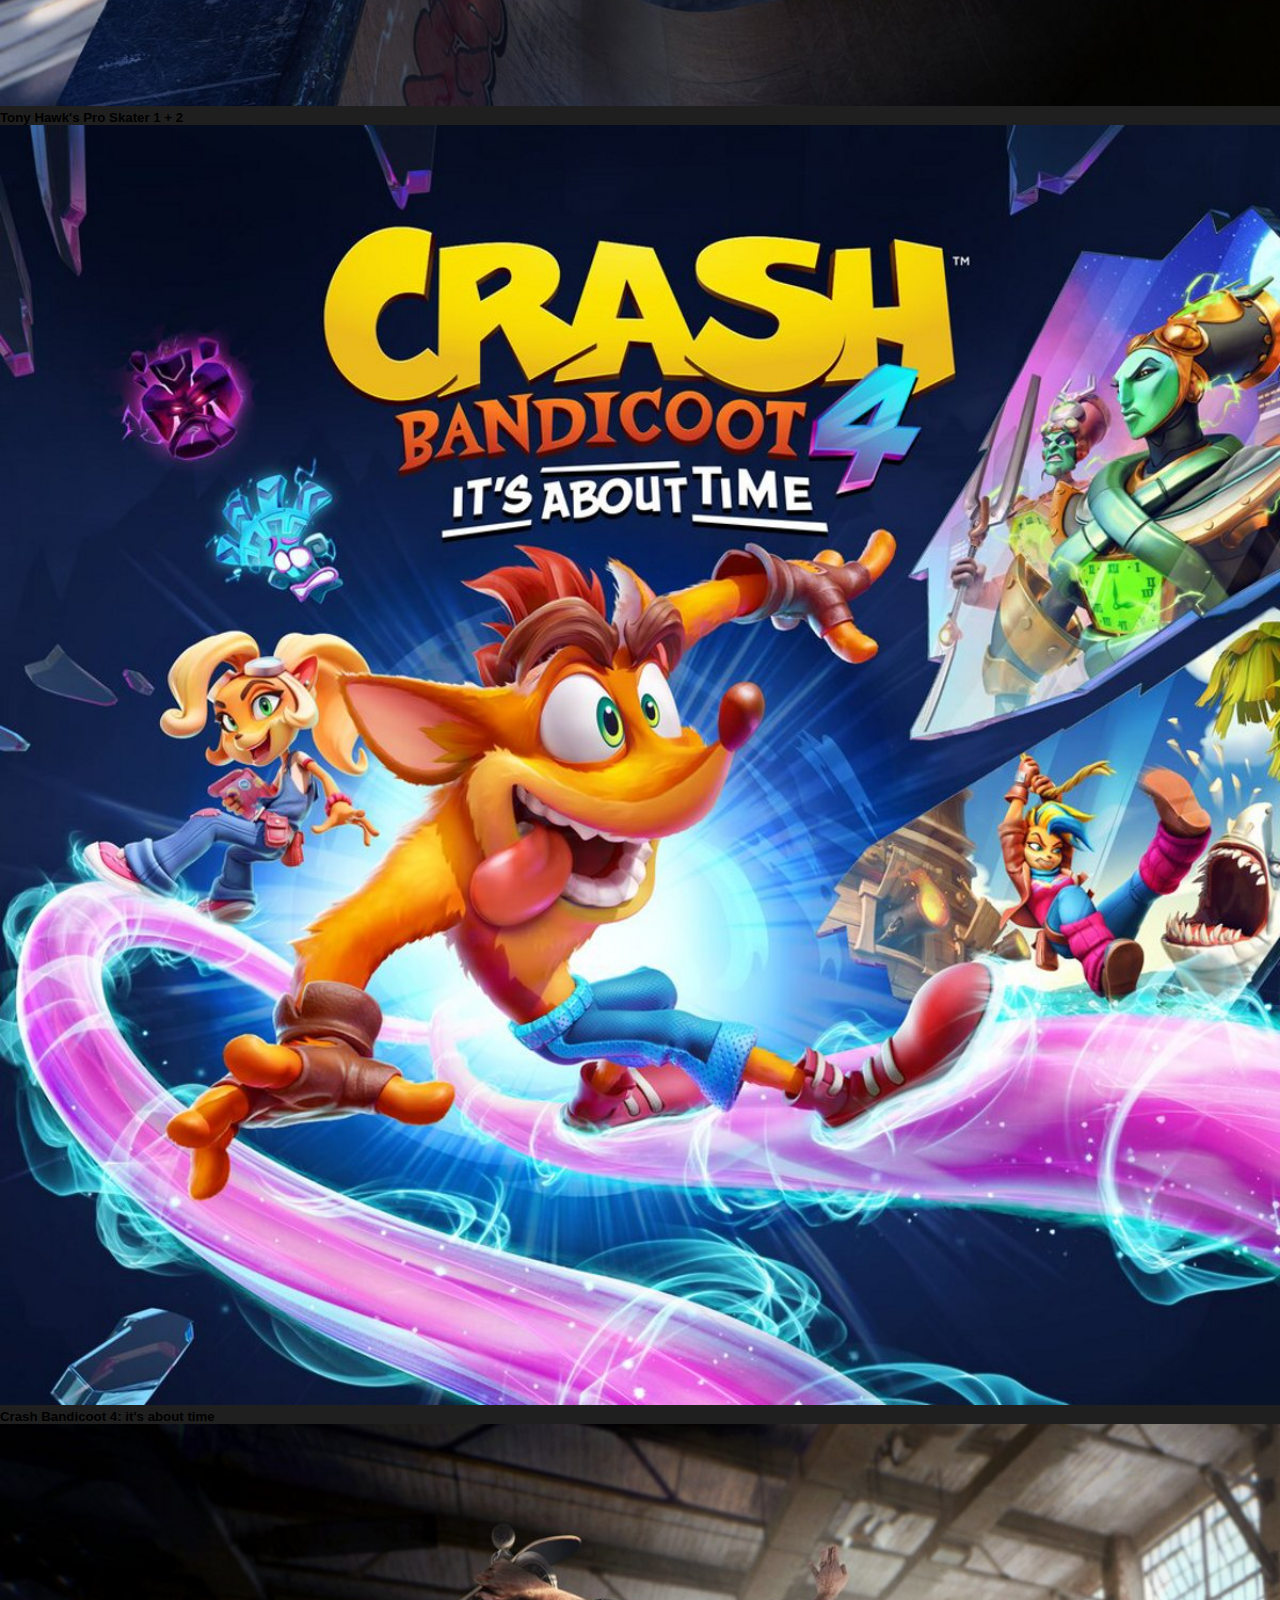
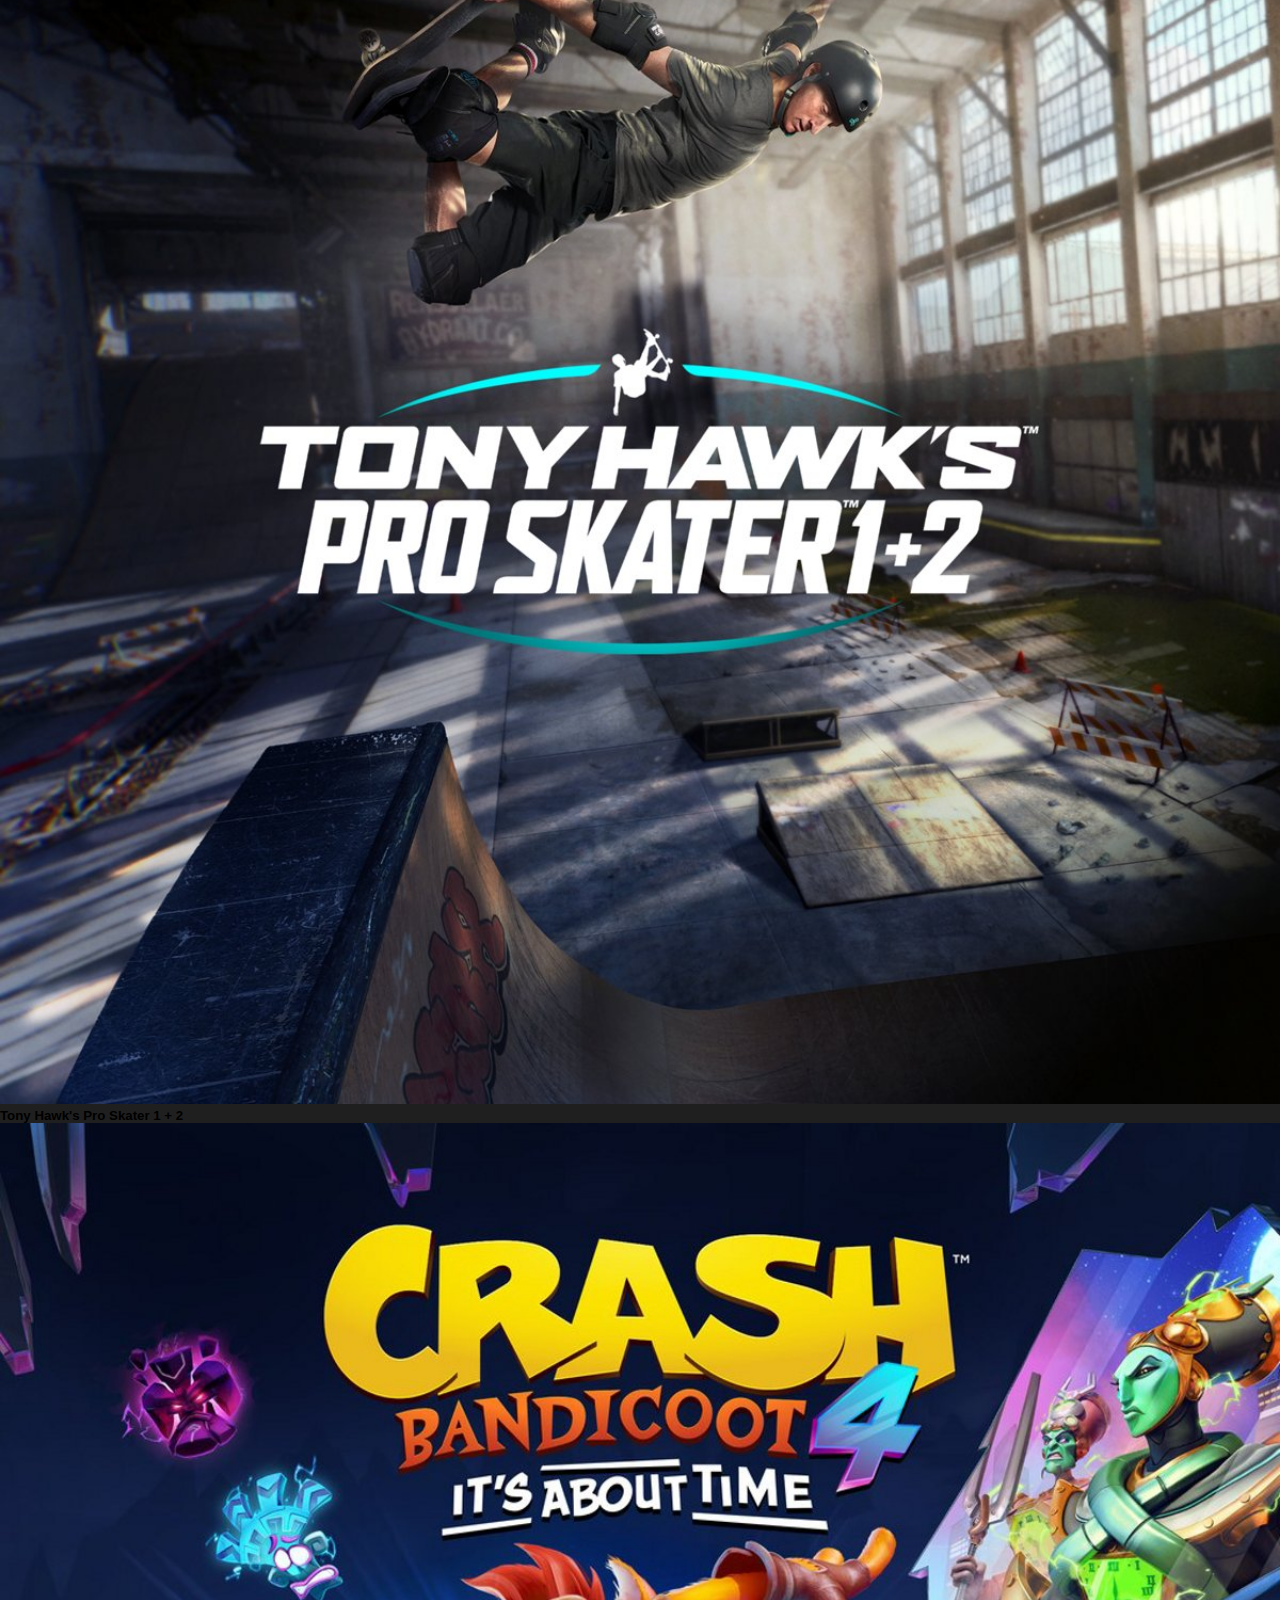
==== commit f87b5570: "fix conteiner" ====
--- a/index.html
+++ b/index.html
@@ -22,7 +22,7 @@
         </div>
         <div class="header_function">
             <nav class="navbar navbar-expand-lg bg-light ">
-                <div class="container-fluid">
+                <div class="container">
 
                     <img  cla src="./img/play_logo.svg" alt="">
                   <button class="navbar-toggler" type="button" data-bs-toggle="collapse" data-bs-target="#navbarSupportedContent" aria-controls="navbarSupportedContent" aria-expanded="false" aria-label="Toggle navigation">
@@ -118,14 +118,14 @@
     <main id="site_main">
         <!-- jumpbo -->
         <section class="jumbo ">
-            <div class="conteiner ">
+            <div class="container ">
                 <!-- <img class="jumbo_bg" src="./img/jumbo-bg.png" alt=""> -->
 
-                <div class="row row-cols-sm-2 row-cols-md-4  ms-3 py-5 mb-4 jumbo_info">
-                    <div class="col text-white mt-5 ">
+                <div class="row ms-3 py-5 mb-4">
+                    <div class="col-12 col-lg-4  text-white mt-5 ">
                         <img class="returnal mt-5" src="./img/returnal-hero-banner-logo.png" alt="">
-                        <h2 class="my-4" >Rompi il cerchio  </h2>
-                        <span class="">Rialzati dopo ogni sconfitta e affronta una nuova sfida in questo eplosivo thriller fantascientifico, disponibile in esclusiva PS5.</span>
+                        <h2 class="" >Rompi il cerchio </h2>
+                        <span >Rialzati dopo ogni sconfitta e affronta una nuova sfida in questo eplosivo thriller fantascientifico, disponibile in esclusiva PS5.</span>
                         <br >
                         <button type="button" class="btn btn-danger mt-5 mb-4">Acquista ora</button>
                     </div>
@@ -137,9 +137,9 @@
     <!-- game selector -->
 
         <section class="game_selector">
-            <div class="conteiner-fluid">
-
-                <div class="row row-cols-2 row-cols-sm-2 row-cols-md-3 row-cols-lg-6 m-3">
+            <div class="container">
+
+                <div class="row row-cols-1 row-cols-sm-2 row-cols-md-3 row-cols-lg-6 m-3">
 
                     <div class="col image_game p-2 ">
                         <img class="rounded-4" src="./img/returnal-listing-thumb-01-ps5.jpg" alt="">
@@ -166,7 +166,7 @@
 
         <!-- console -->    
         <section class="playstation_5">
-            <div class="conteiner-fluid mt-5 ">
+            <div class="container mt-5 ">
                 <div class="playstation text-center">
                     <span class="text-primary">PLAY HAS NO LIMIT</span>
                     <h2 >Ecco la PlayStation 5</h2>
@@ -183,9 +183,10 @@
                     <div class="col ps_console">
                         <img class="console" src="./img/playstation-5-thumb.png" alt="">
                     </div>
-                </div>
-
-                <div class="row row-cols-md-6 justify-content-center text-center">
+                </div>  
+                <div class="container">
+
+                <div class="row row-cols-3 row-cols-md-5 text-center">
 
                     <div class="col accessori mb-4 border-bottom border-primary border-2">
                         <img src="./img/playstation-5-thumb.png" alt="">
@@ -209,6 +210,7 @@
                     </div>
 
                   </div>
+                </div>
                 
             </div>
 
@@ -217,10 +219,10 @@
 
         <!-- call to action takes 2 -->
         <section class="call_to_action mt-5 ">
-            <div class="conteiner ">
+            <div class="container ">
                 <!-- <img class="jumbo_bg" src="./img/jumbo-bg.png" alt=""> -->
 
-                <div class="row row-cols-sm-2 row-cols-md-4  ms-3 py-5  jumbo_info">
+                <div class="row row-cols-12 row-cols-lg-3  ms-3 py-5  jumbo_info">
                     <div class="col text-white mt-5 ">
                         <img class="returnal mt-5" src="./img/it-takes-two-logo.png" alt="">
                         <h2 class="my-4" >Un avventura cooperativa selvaggia ti attende</h2>
@@ -235,37 +237,37 @@
 
         <!-- neg games -->
         <section class="new_games text-white pb-5 ">
-            <div class="info_games p-5">
-                <h2 class="mb-3">Nuove uscite</h2>
-                <span>Giochi incredibili per PS4 e PS5 disponibili ora</span>
-          
-            </div>
-      <div class="conteiner ">
-                
-                <div class="row m-4">
-
-                    <div class="col col-xs-6 col-sm-4  col-lg-2">
+
+      <div class="container ">
+        <div class="info_games p-5">
+            <h2 class="mb-3">Nuove uscite</h2>
+            <span>Giochi incredibili per PS4 e PS5 disponibili ora</span>
+      
+        </div>
+                <div class="row row-cols-2 row-cols-sm-3 row-cols-md-6 m-4">
+
+                    <div class="col ">
                         <div class="new_games_picture p-1 ">
                             <img class="rounded-4" src="./img/tony-hawks-pro-skater-1-2-store-art.jpg" alt="">
                         </div>
                         <h5 class="ms-3">Tony Hawk's Pro Skater 1 + 2</h5>
                     </div>
 
-                    <div class="col col-xs-6 col-sm-4 col-lg-2">
+                    <div class="col ">
                         <div class="new_games_picture p-1 ">
                             <img class="rounded-4" src="./img/crash-bandicoot-4-its-about-time-store-art.jpg" alt="">
                         </div>
                         <h5 class="ms-3">Crash Bandicoot 4: it's about time</h5>
                     </div>
 
-                    <div class="col col-xs-6 col-sm-4 col-lg-2">
+                    <div class="col ">
                         <div class="new_games_picture p-1 ">
                             <img class="rounded-4" src="./img/tony-hawks-pro-skater-1-2-store-art.jpg" alt="">
                         </div>
                         <h5 class="ms-3">Tony Hawk's Pro Skater 1 + 2</h5>
                     </div>
 
-                    <div class="col col-xs-6 col-sm-4 col-lg-2">
+                    <div class="col ">
                         <div class="new_games_picture p-1 ">
                             <img class="rounded-4" src="./img/crash-bandicoot-4-its-about-time-store-art.jpg" alt="">
                         </div>
@@ -273,14 +275,14 @@
                         </h5>
                     </div>
 
-                    <div class="col col-xs-6 col-sm-4 col-lg-2">
+                    <div class="col ">
                         <div class="new_games_picture p-1 ">
                             <img class="rounded-4" src="./img/tony-hawks-pro-skater-1-2-store-art.jpg" alt="">
                         </div>
                         <h5 class="ms-3">Tony Hawk's Pro Skater 1 + 2</h5>
                     </div>              
 
-                    <div class="col col-xs-6 col-sm-4 col-lg-2">
+                    <div class="col ">
                         <div class="new_games_picture p-1 ">
                             <img class="rounded-4" src="./img/crash-bandicoot-4-its-about-time-store-art.jpg" alt="">
 
@@ -288,42 +290,42 @@
                         <h5 class="ms-3">Crash Bandicoot 4: it's about time</h5>
                     </div>
 
-                    <div class="col col-xs-6 col-sm-4 col-lg-2">
+                    <div class="col ">
                         <div class="new_games_picture p-1 ">
                             <img class="rounded-4" src="./img/tony-hawks-pro-skater-1-2-store-art.jpg" alt="">
                         </div>
                         <h5 class="ms-3">Tony Hawk's Pro Skater 1 + 2</h5>
                     </div>
 
-                    <div class="col col-xs-6 col-sm-4 col-lg-2">
+                    <div class="col ">
                         <div class="new_games_picture p-1 ">
                             <img class="rounded-4" src="./img/crash-bandicoot-4-its-about-time-store-art.jpg" alt="">
                         </div>
                         <h5 class="ms-3">Crash Bandicoot 4: it's about time2</h5>
                     </div>
 
-                    <div class="col col-xs-6 col-sm-4 col-lg-2">
+                    <div class="col ">
                         <div class="new_games_picture p-1 ">
                             <img class="rounded-4" src="./img/tony-hawks-pro-skater-1-2-store-art.jpg" alt="">
                         </div>
                         <h5 class="ms-3">Tony Hawk's Pro Skater 1 + 2</h5>
                     </div>
 
-                    <div class="col c col-xs-6 col-sm-4 col-lg-2">
+                    <div class="col c ">
                         <div class="new_games_picture p-1 ">
                             <img class="rounded-4" src="./img/crash-bandicoot-4-its-about-time-store-art.jpg" alt="">
                         </div>
                         <h5 class="ms-3">Crash Bandicoot 4: it's about time</h5>
                     </div>
                     
-                    <div class="col col-xs-6 col-sm-4 col-lg-2">
+                    <div class="col ">
                         <div class="new_games_picture p-1 ">
                             <img class="rounded-4" src="./img/tony-hawks-pro-skater-1-2-store-art.jpg" alt="">
                         </div>
                         <h5 class="ms-3">Tony Hawk's Pro Skater 1 + 2</h5>
                     </div>
                     
-                    <div class="col col-xs-6 col-sm-4 col-lg-2">
+                    <div class="col ">
                         <div class="new_games_picture p-1 ">
                             <img class="rounded-4" src="./img/crash-bandicoot-4-its-about-time-store-art.jpg" alt="">
                         </div>
@@ -338,7 +340,7 @@
         <section class="explore">
 
             <div class="info_explore text-center pt-5">
-                <div class="conteiner">
+                <div class="container">
                     <div class="row      align-items-center">
                         <div >
                             <h2>Esplora PlayStation® 4</h2>
@@ -387,7 +389,7 @@
 
         <!-- playstation extra    -->
         <section class="extra_plus">
-            <div class="conteiner mx-4">
+            <div class="container mx-4">
                 <div class="row align-items-center">
                     <div class="col-6 ps-5">
                         <img class="ps_plus_logo mb-4" src="./img/ps-plus-logo.png" alt="">
--- a/style.css
+++ b/style.css
@@ -37,12 +37,13 @@
 } */
 .jumbo{
     background-image: url(./img/jumbo-bg.png);
-background-size: cover;
+    background-size: cover;
+    background-position: top;
 }
 
 
 .returnal{
-    width: 100%;
+    width: 70%;
 }
 /* #endregion jumbo */
 
@@ -67,7 +68,7 @@
     margin-bottom: 5px;
 }
 .accessori{
-    margin: 0 15px;
+    padding: 0 10px;
 }
 /* #endregion playstation 5 */
 
@@ -75,7 +76,8 @@
 /* #region call to cation */
 .call_to_action{
     background-image: url(./img/it-takes-two-hero-banner-desktop.jpg);
-background-size: cover;
+    background-size: cover;
+    background-position: top;
 }
 
 
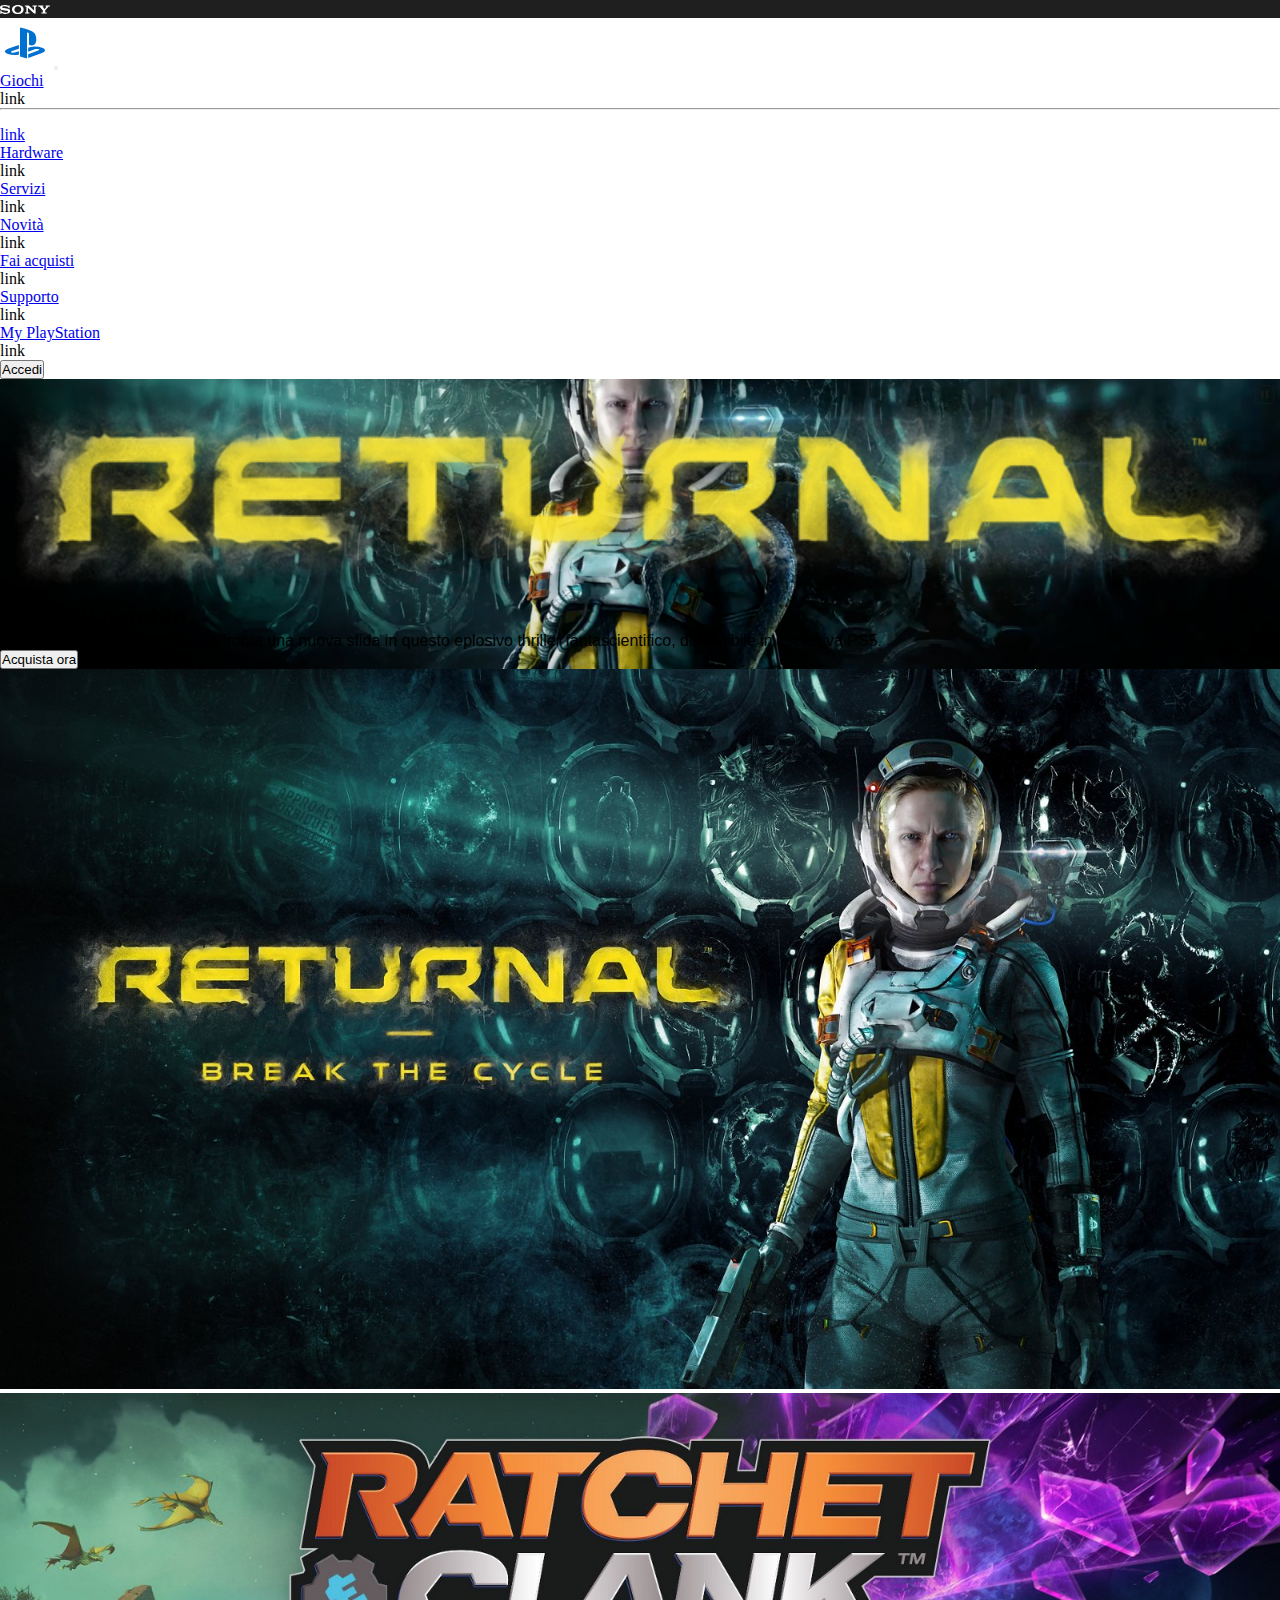
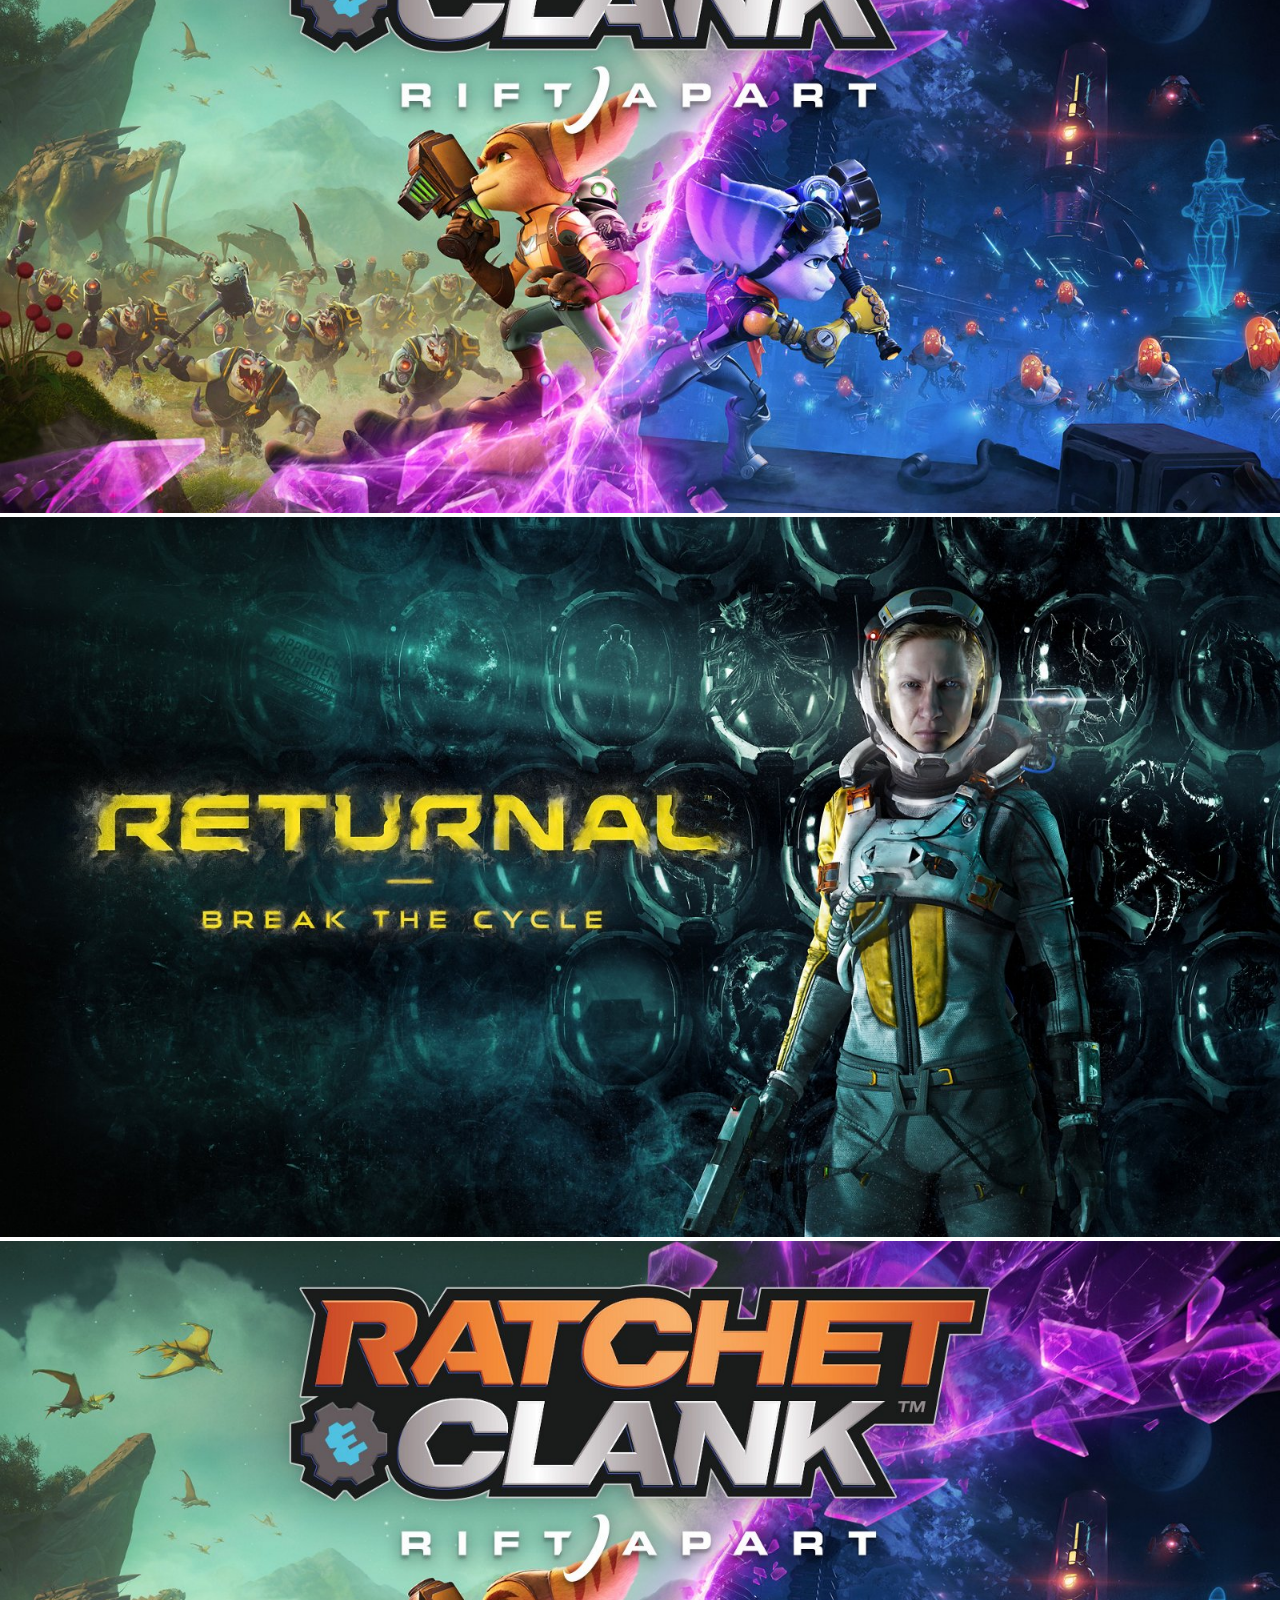
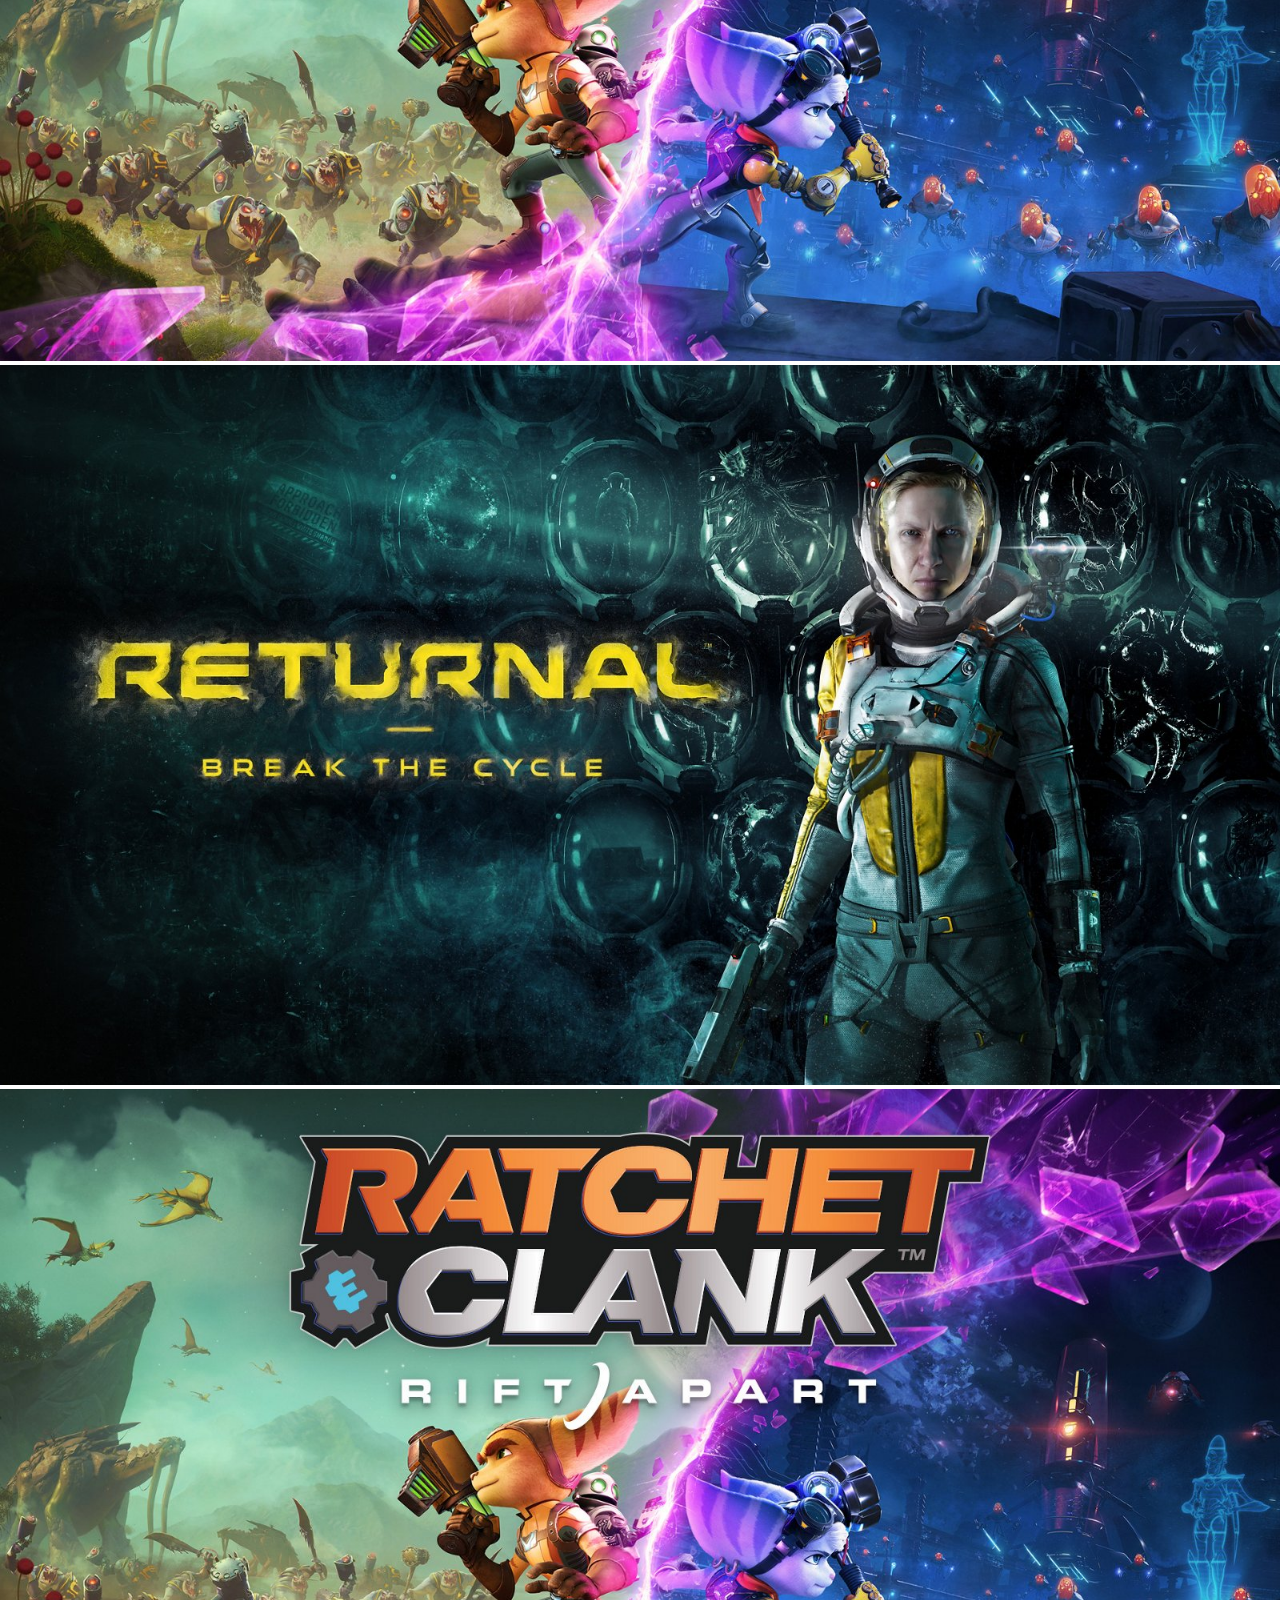
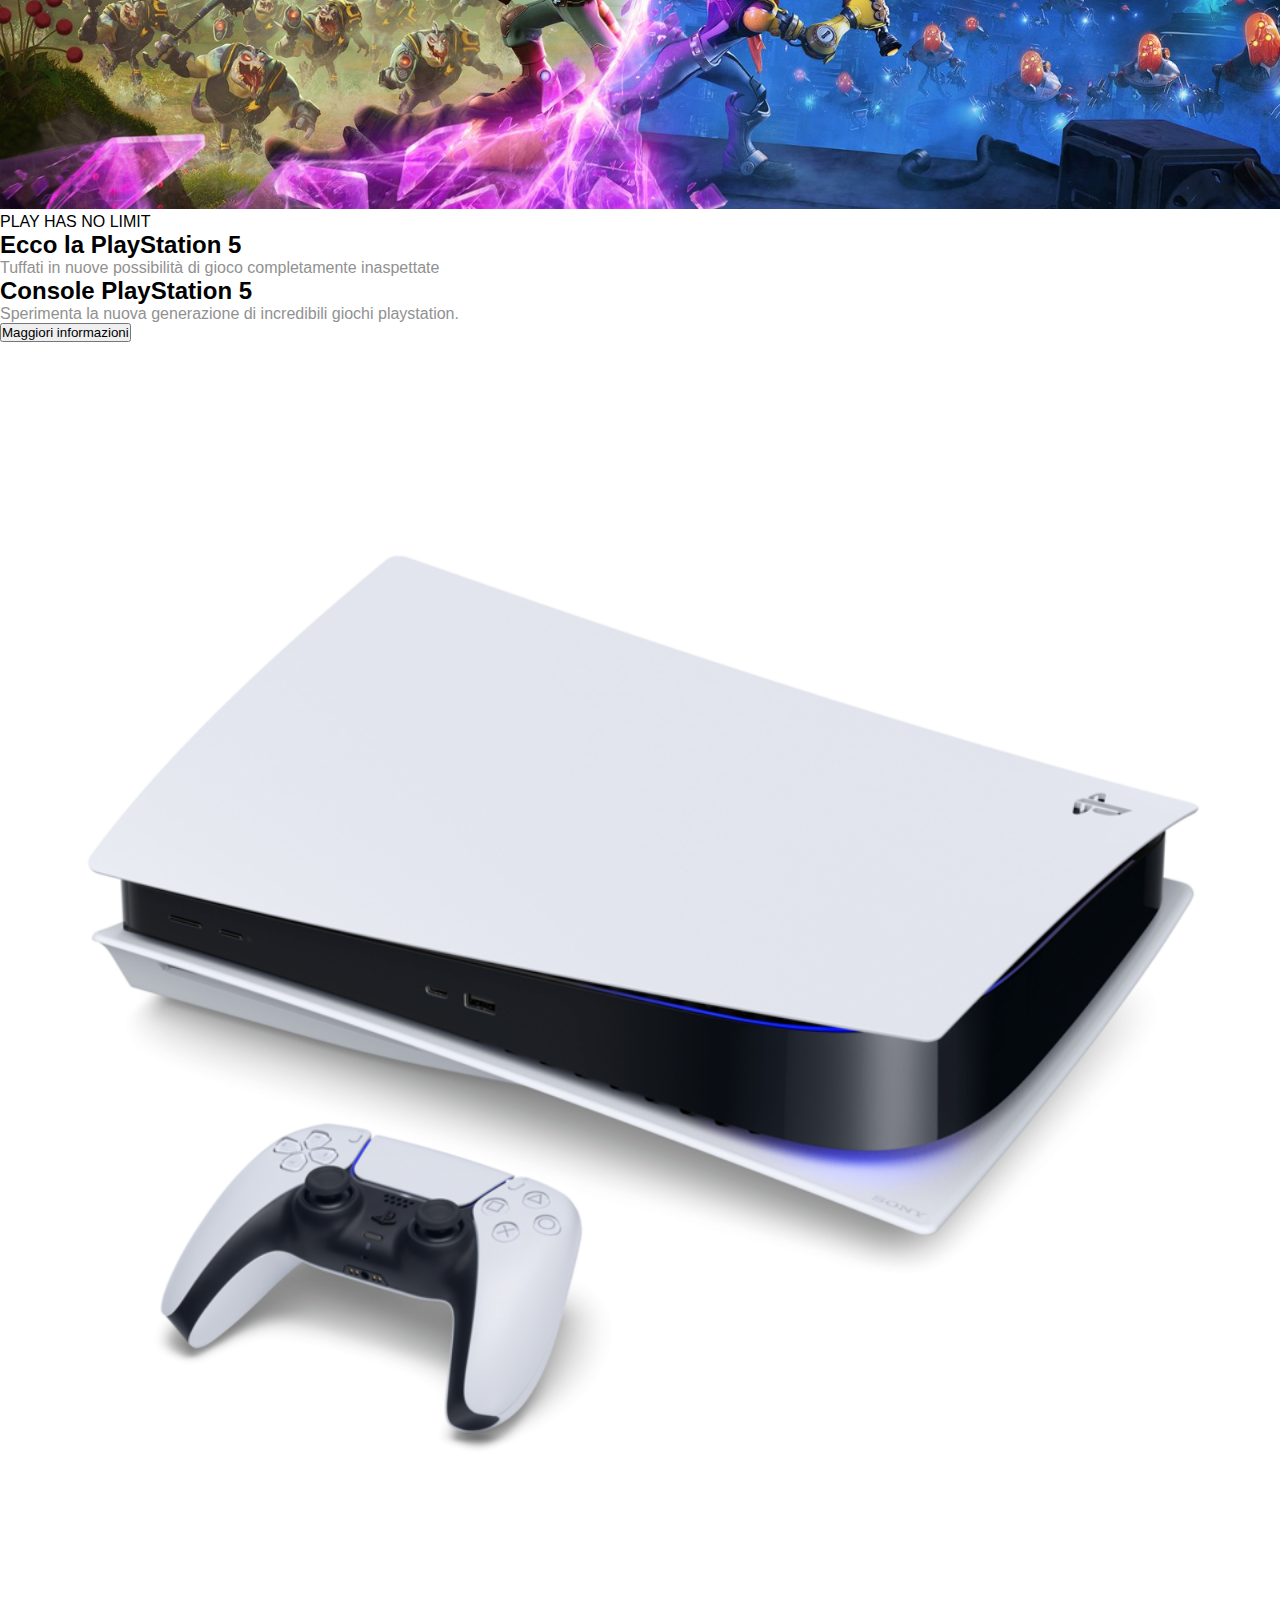
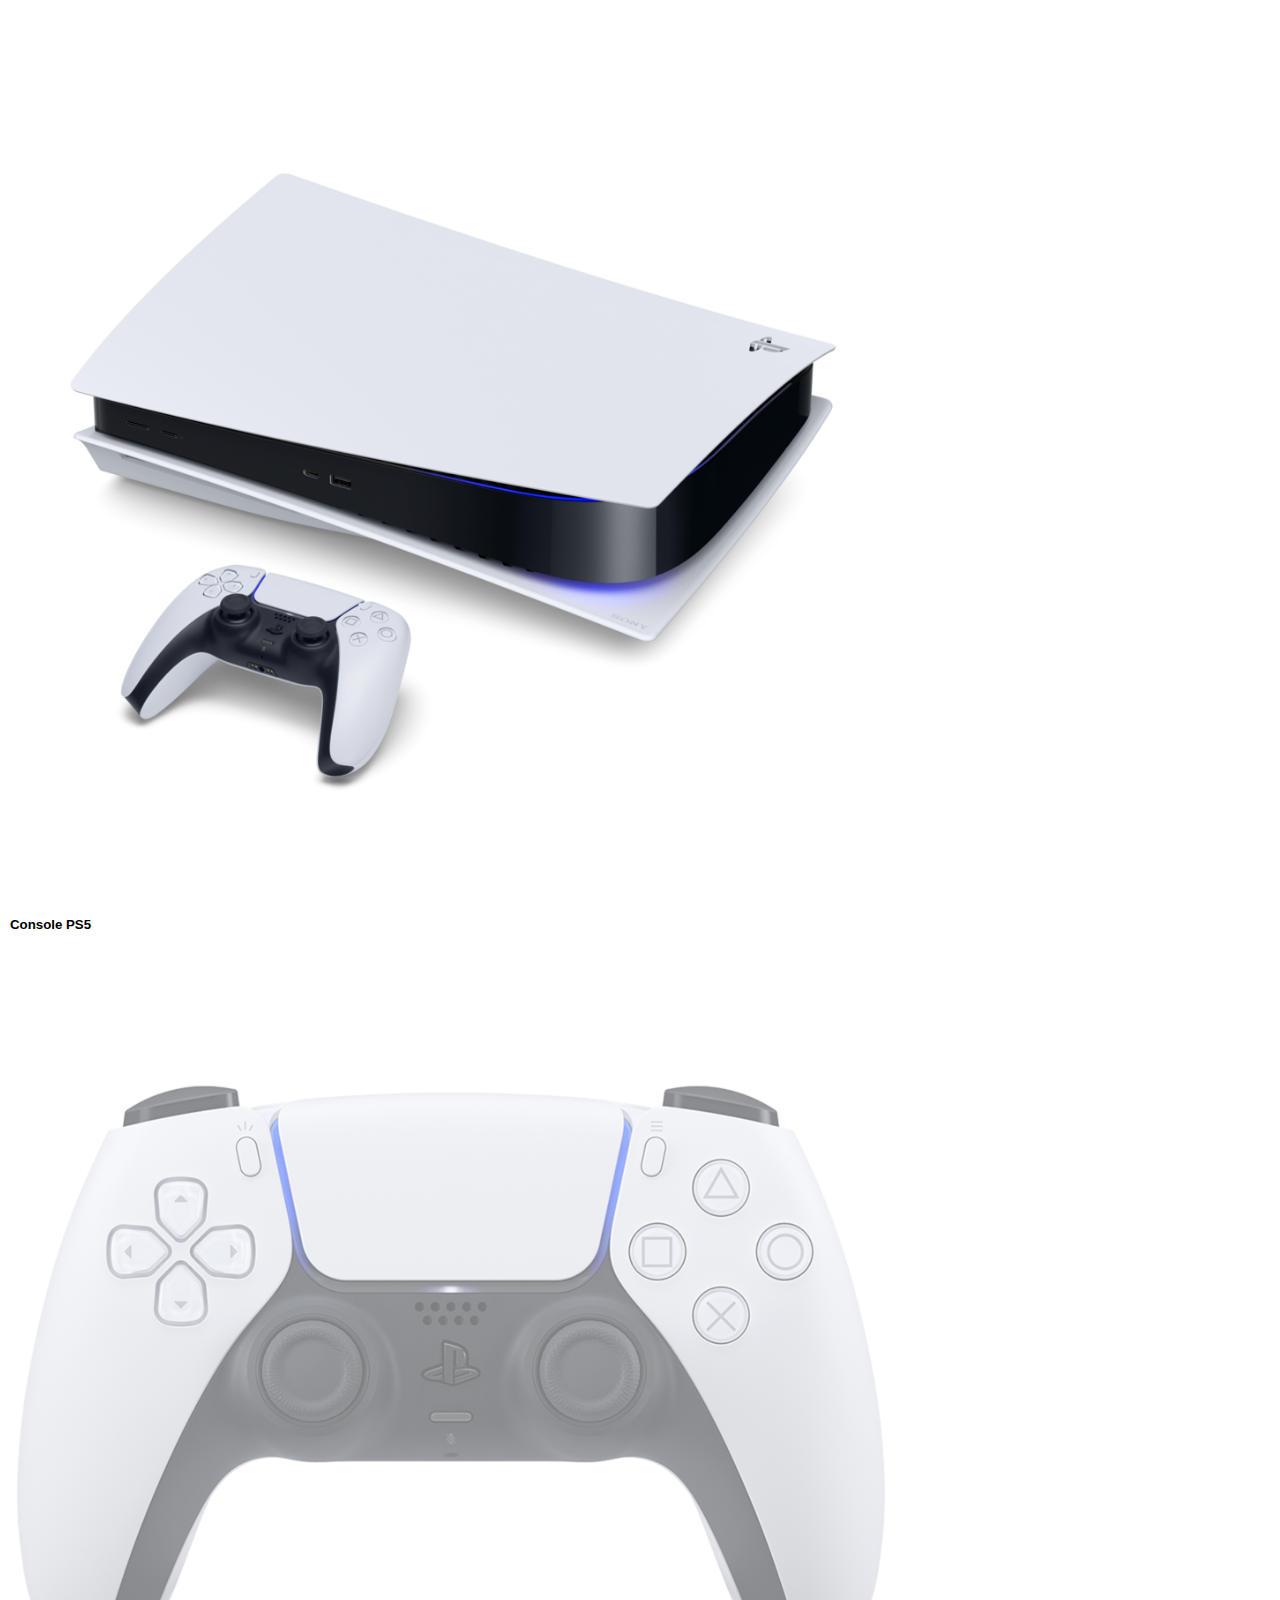
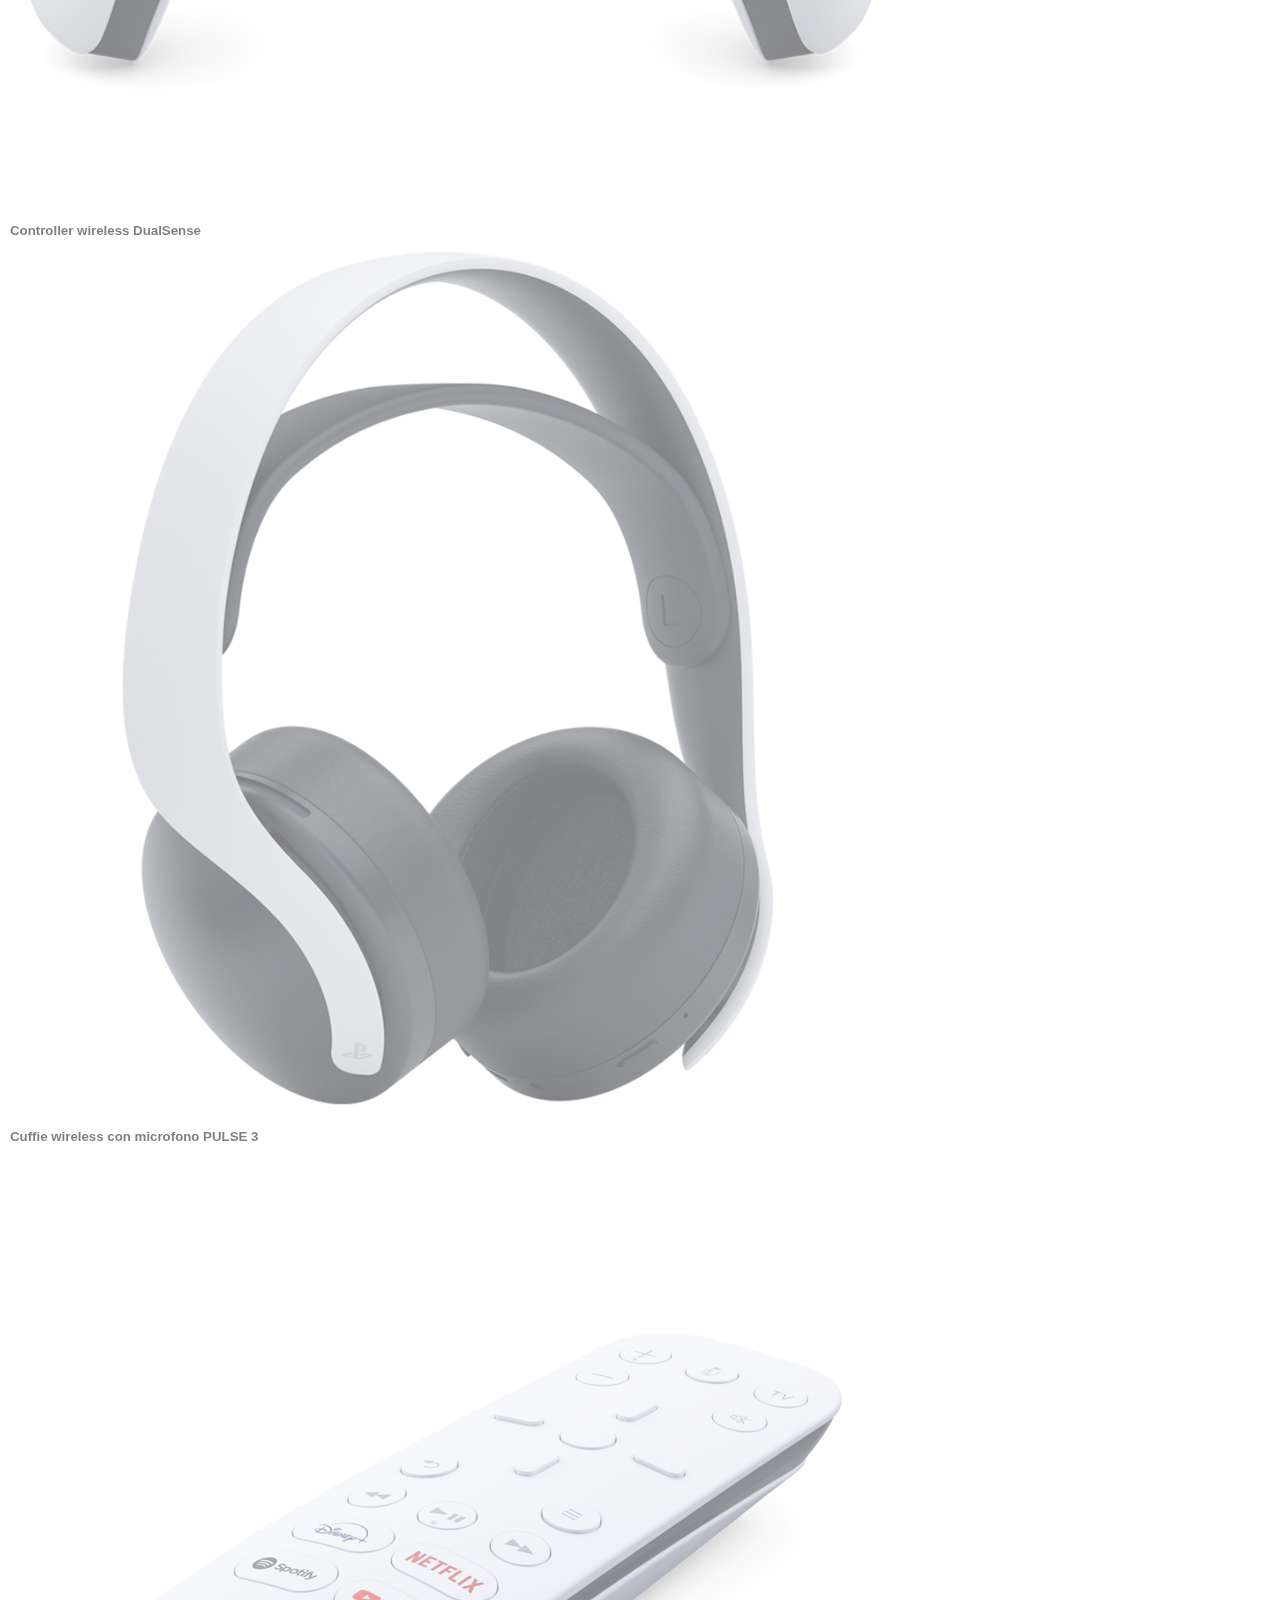
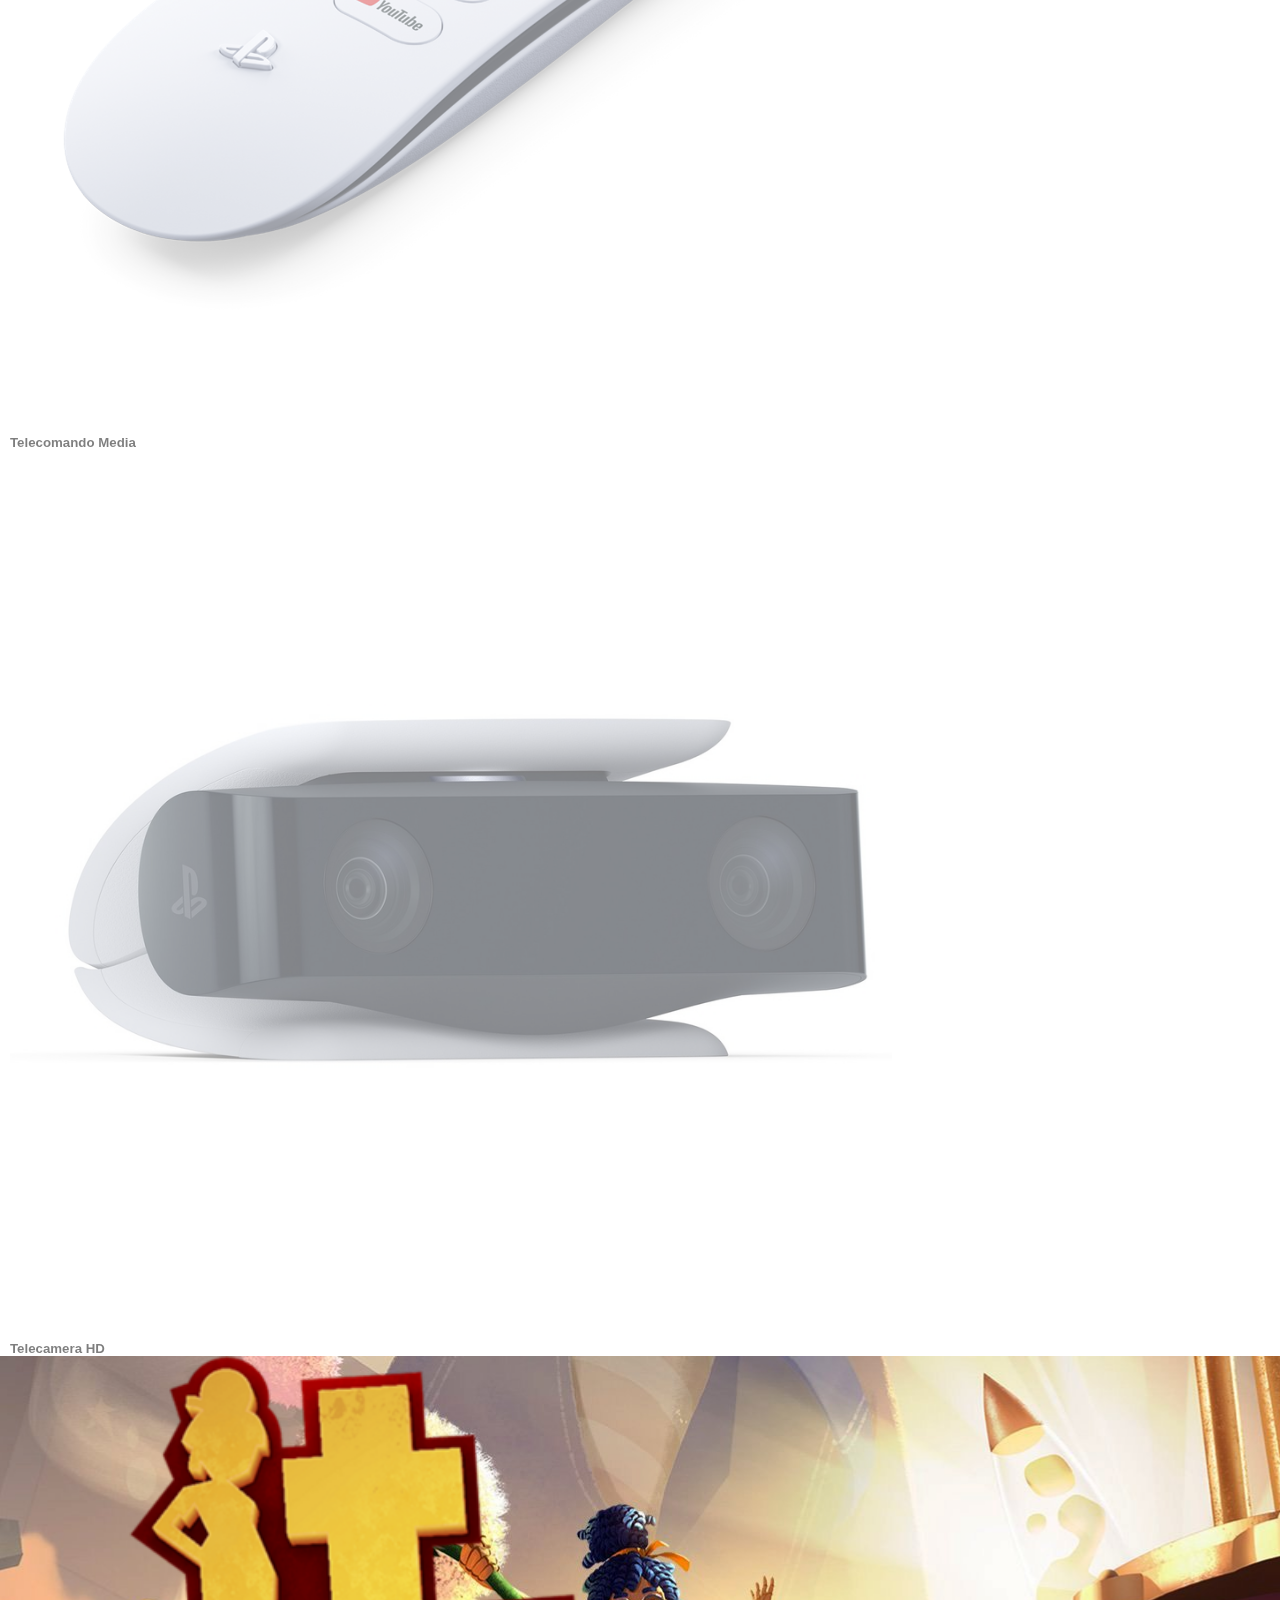
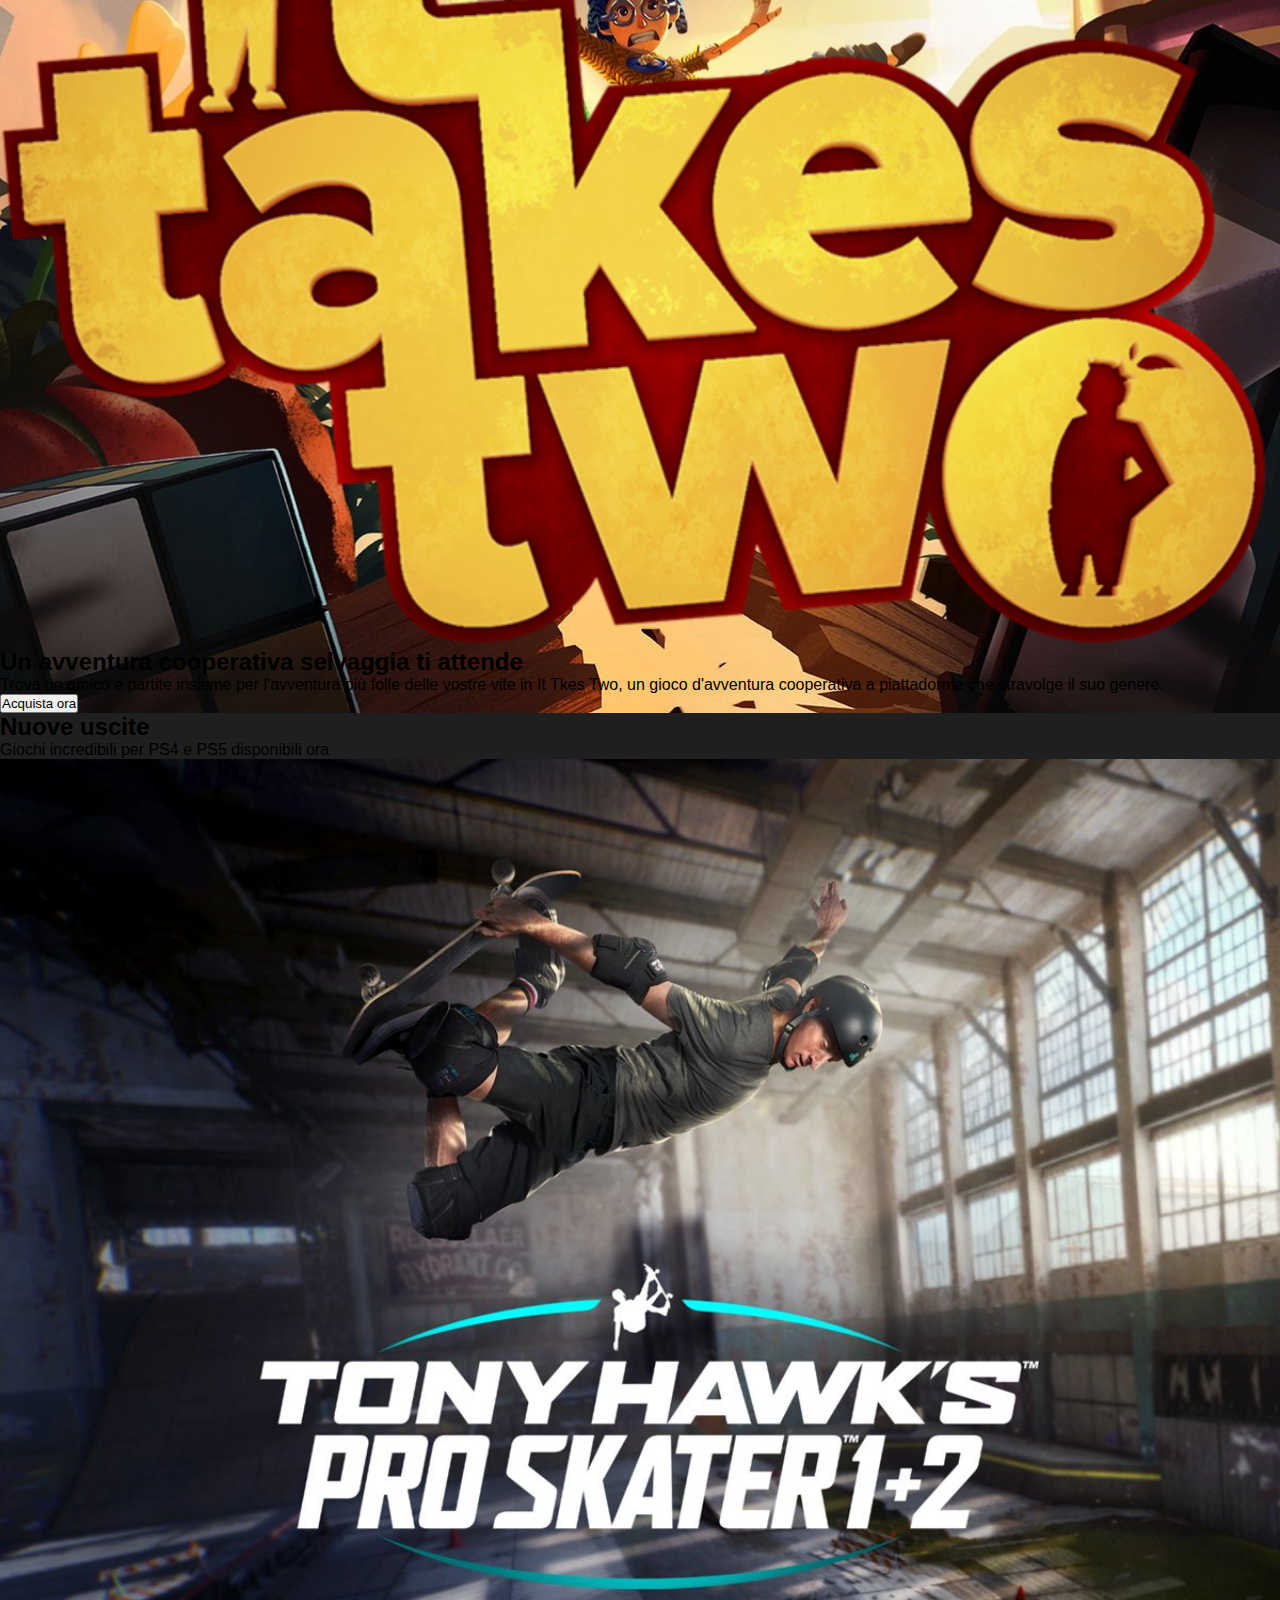
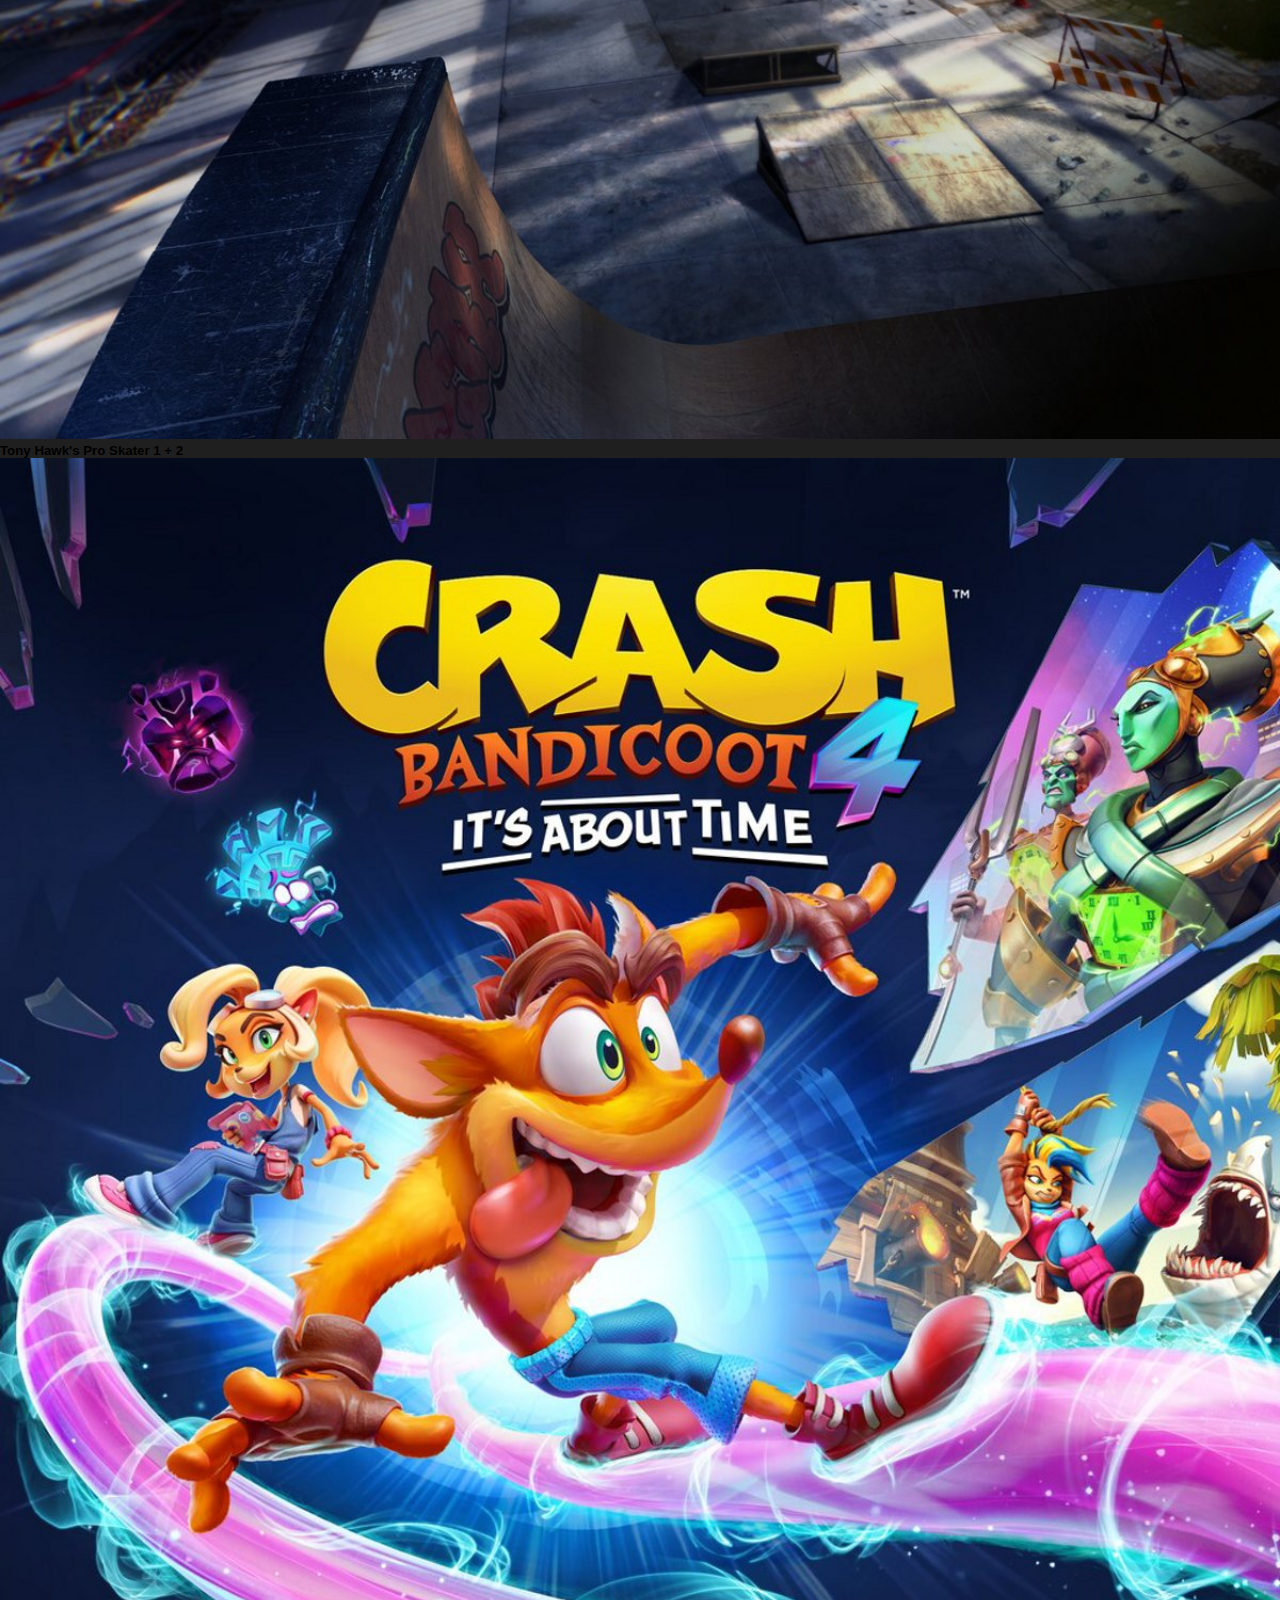
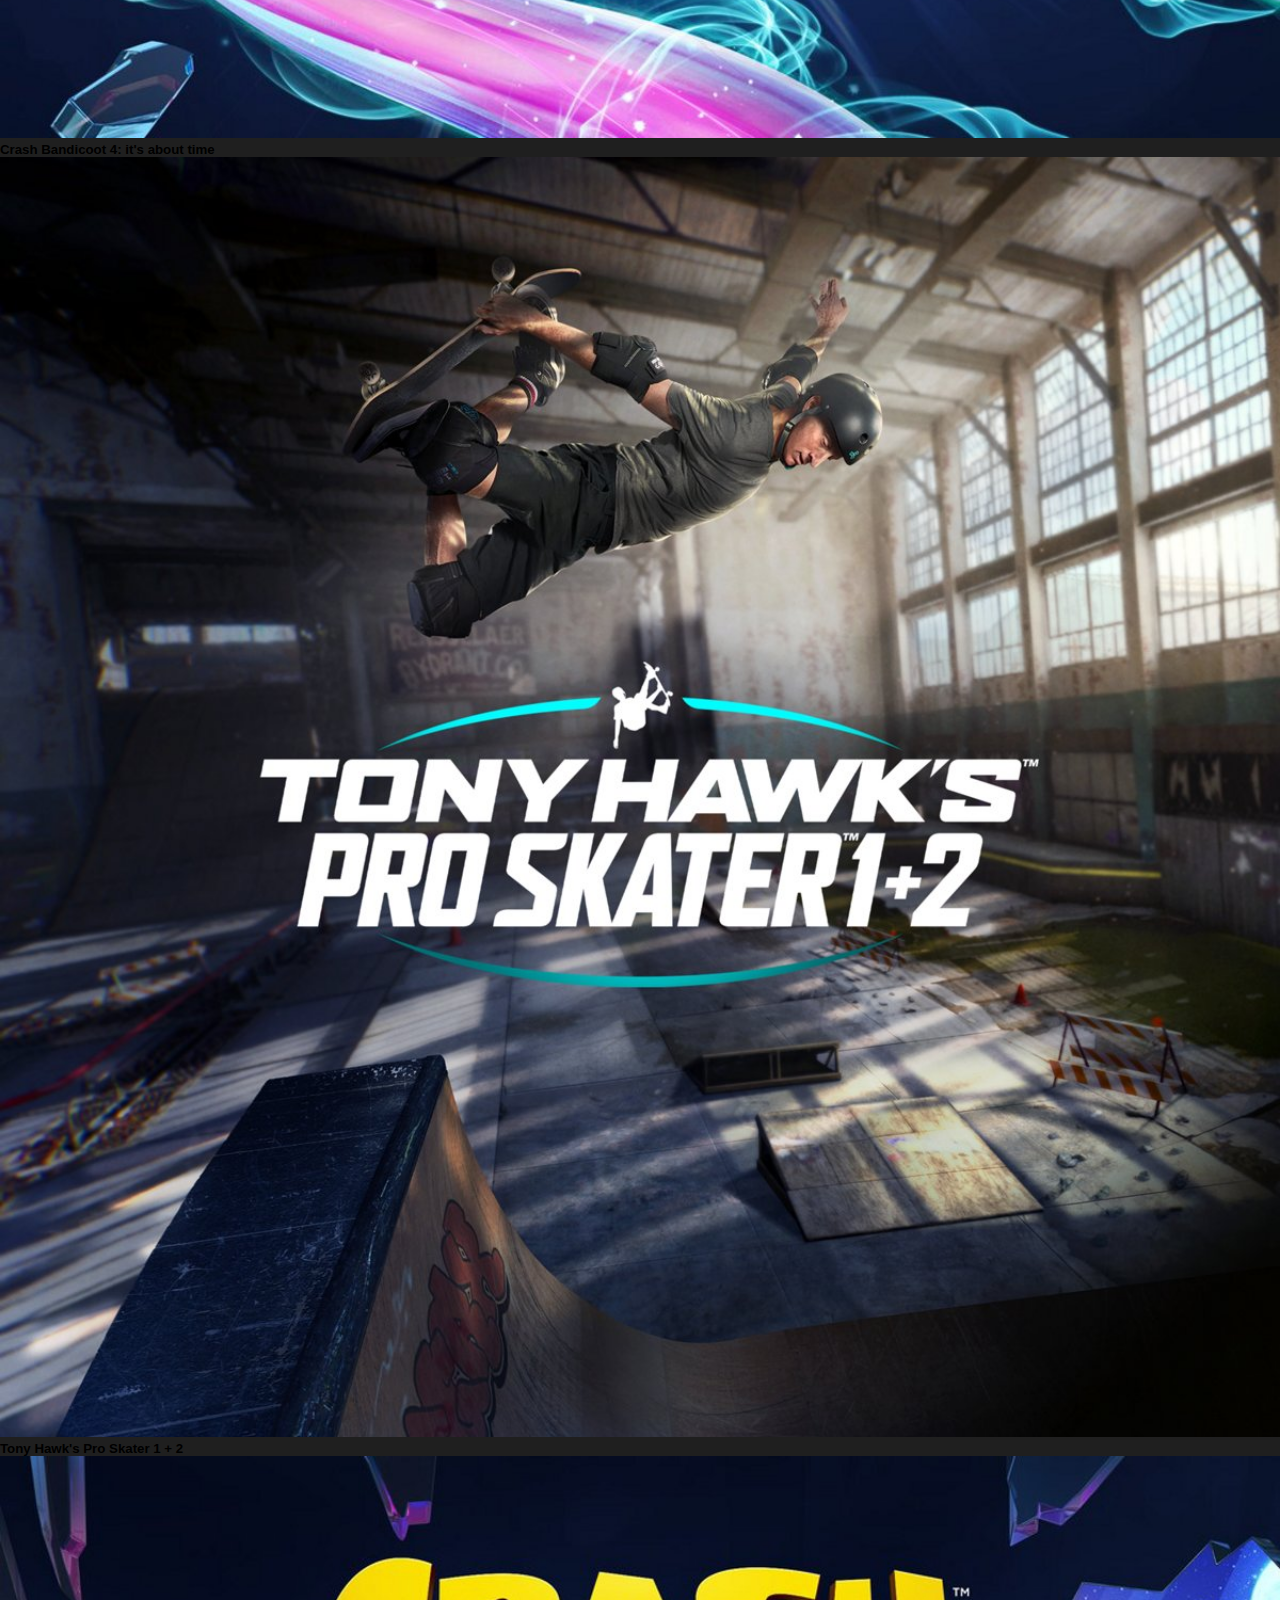
==== commit 5fc90f76: "hover" ====
--- a/index.html
+++ b/index.html
@@ -22,7 +22,7 @@
         </div>
         <div class="header_function">
             <nav class="navbar navbar-expand-lg bg-light ">
-                <div class="container">
+                <div class="container-fluid">
 
                     <img  cla src="./img/play_logo.svg" alt="">
                   <button class="navbar-toggler" type="button" data-bs-toggle="collapse" data-bs-target="#navbarSupportedContent" aria-controls="navbarSupportedContent" aria-expanded="false" aria-label="Toggle navigation">
@@ -121,13 +121,13 @@
             <div class="container ">
                 <!-- <img class="jumbo_bg" src="./img/jumbo-bg.png" alt=""> -->
 
-                <div class="row ms-3 py-5 mb-4">
+                <div class="row ms-3 py-3 mb-4">
                     <div class="col-12 col-lg-4  text-white mt-5 ">
                         <img class="returnal mt-5" src="./img/returnal-hero-banner-logo.png" alt="">
-                        <h2 class="" >Rompi il cerchio </h2>
+                        <h2 class="title_section pt-3" >Rompi il cerchio </h2>
                         <span >Rialzati dopo ogni sconfitta e affronta una nuova sfida in questo eplosivo thriller fantascientifico, disponibile in esclusiva PS5.</span>
                         <br >
-                        <button type="button" class="btn btn-danger mt-5 mb-4">Acquista ora</button>
+                        <button type="button " class="btn btn-danger mt-5 mb-4 red">Acquista ora</button>
                     </div>
                 </div>
             </div>
@@ -142,7 +142,7 @@
                 <div class="row row-cols-1 row-cols-sm-2 row-cols-md-3 row-cols-lg-6 m-3">
 
                     <div class="col image_game p-2 ">
-                        <img class="rounded-4" src="./img/returnal-listing-thumb-01-ps5.jpg" alt="">
+                        <img class="rounded-4 image_traslate" src="./img/returnal-listing-thumb-01-ps5.jpg" alt="">
                     </div>
                     <div class="col image_game p-2">
                         <img class="rounded-4" src="./img/ratchet-and-clank-rift-apart-keyart.jpg" alt="">
@@ -164,20 +164,20 @@
             </div>
         </section>
 
-        <!-- console -->    
+        <!-- console DA COMPLETARE -->    
         <section class="playstation_5">
             <div class="container mt-5 ">
                 <div class="playstation text-center">
                     <span class="text-primary">PLAY HAS NO LIMIT</span>
-                    <h2 >Ecco la PlayStation 5</h2>
-                    <span> Tuffati in nuove possibilità di gioco completamente inaspettate</span>
-                </div>
-                <div class="row row-md-2 mx-5 align-items-center ">
+                    <h2 class="title_section" >Ecco la PlayStation 5</h2>
+                    <span class="color_description"> Tuffati in nuove possibilità di gioco completamente inaspettate</span>
+                </div>
+                <div class="row row-cols-1 row-cols-md-2 mx-5 align-items-center ">
                     <div class="col">
-                        <h2 class="mb-4">Console PlayStation 5</h2>
-                        <span>Sperimenta la nuova generazione di incredibili giochi playstation.</span>
+                        <h2 class="mb-4title_section">Console PlayStation 5</h2>
+                        <span class="color_description">Sperimenta la nuova generazione di incredibili giochi playstation.</span>
                         <br>
-                        <button type="button" class="btn btn-primary mt-4">Maggiori informazioni</button>
+                        <button type="button" class="btn btn-primary mt-4 blue">Maggiori informazioni</button>
 
                     </div>
                     <div class="col ps_console">
@@ -190,21 +190,22 @@
 
                     <div class="col accessori mb-4 border-bottom border-primary border-2">
                         <img src="./img/playstation-5-thumb.png" alt="">
-                        <h5>Console PS5</h5>
-                    </div>
-                    <div class="col accessori mb-4">
-                        <img src="./img/joypad-thumb.png" alt="">
+                        <h5 >Console PS5</h5>
+                    </div>
+                    <div class="col accessori disabled mb-4 "  >
+                        <img  src="./img/joypad-thumb.png" alt="">
                         <h5>Controller wireless DualSense </h5>
-                    </div>
-                    <div class="col accessori mb-4">
+                        
+                    </div>
+                    <div class="col accessori disabled mb-4">
                         <img src="./img/headset-thumb.png" alt="">
                         <h5>Cuffie wireless con microfono PULSE 3</h5>
                     </div>
-                    <div class="col accessori mb-4">
+                    <div class="col accessori disabled mb-4">
                         <img src="./img/remote-thumb.png" alt="">
                         <h5>Telecomando Media</h5>
                     </div>
-                    <div class="col accessori mb-4 disable">
+                    <div class="col accessori disabled mb-4 ">
                         <img src="./img/camera-thumb.jpg" alt="">
                         <h5>Telecamera HD</h5>
                     </div>
@@ -225,10 +226,10 @@
                 <div class="row row-cols-12 row-cols-lg-3  ms-3 py-5  jumbo_info">
                     <div class="col text-white mt-5 ">
                         <img class="returnal mt-5" src="./img/it-takes-two-logo.png" alt="">
-                        <h2 class="my-4" >Un avventura cooperativa selvaggia ti attende</h2>
+                        <h2 class="my-4 title_section" >Un avventura cooperativa selvaggia ti attende</h2>
                         <span class="">Trova un amico e partite insieme per l'avventura più folle delle vostre vite in It Tkes Two, un gioco d'avventura cooperativa a piattadorme che stravolge il suo genere.</span>
                         <br >
-                        <button type="button" class="btn btn-danger mt-5 mb-4">Acquista ora</button>
+                        <button type="button" class="btn btn-danger mt-5 mb-4 red">Acquista ora</button>
                     </div>
                 </div>
             </div>
@@ -240,7 +241,7 @@
 
       <div class="container ">
         <div class="info_games p-5">
-            <h2 class="mb-3">Nuove uscite</h2>
+            <h2 class="mb-3 title_section">Nuove uscite</h2>
             <span>Giochi incredibili per PS4 e PS5 disponibili ora</span>
       
         </div>
@@ -343,45 +344,40 @@
                 <div class="container">
                     <div class="row      align-items-center">
                         <div >
-                            <h2>Esplora PlayStation® 4</h2>
-                            <span>Giochi incredibili e intrattenimento senza fine. <br> Non c'è mai stato un momento migliore per giocare la tua PS4.</span>
+                            <h2 class="title_section">Esplora PlayStation® 4</h2>
+                            <span class="color_description">Giochi incredibili e intrattenimento senza fine. <br> Non c'è mai stato un momento migliore per giocare la tua PS4.</span>
                       
                         </div>
                     </div>
                 </div>
                </div>
 
-            <div class="conteine my-5">
-                <div class="row justify-content-around">
-                    <div class="col contents">
-                        <div class="card border-0 mt-4" style="width: 18rem;">
-                            <img src="./img/ps4-slim-homepage-image-block.jpg" class="card-img-top" alt="...">
-                            <div class="card-body">
-                              <h5 class="card-title">PlayStation 4</h5>
-                              <p class="card-text">Giochi incredibili live su PS4, con 1 T8 di spazio di archiviazione</p>
-                              <a href="#" class="btn btn-primary">Scopri di piú</a>
-                            </div>
-                          </div>
-                    </div>
-                    <div class="col contents">
-                        <div class="card border-0 mt-4" style="width: 18rem;">
-                        <img src="./img/double11-202010-tw-psvr.jpg" class="card-img-top" alt="...">
-                        <div class="card-body">
-                          <h5 class="card-title">PlayStation VR</h5>
-                          <p class="card-text">Oltre 500 titoli ed espenenze di gioco.Scoonli tutti.</p>
-                          <a href="#" class="btn btn-primary">Scopri di piú</a>
-                        </div>
+            <div class="container my-5">
+                <div class="row row-cols-1 row-cols-md-3 justify-content-around">
+                    <div class="col ">
+                            <img src="./img/ps4-slim-homepage-image-block.jpg" class=" ps_4" alt="...">
+                              <h5 class="">PlayStation 4</h5>
+                              <p class="color_description">Giochi incredibili live su PS4, con 1 T8 di spazio di archiviazione</p>
+                              <a href="#" class="btn btn-primary blue">Scopri di piú</a>
+
+  
+                    </div>
+                    <div class="col ">
+                        <img src="./img/double11-202010-tw-psvr.jpg" class=" ps_4" alt="...">
+                          <h5 >PlayStation VR</h5>
+                          <p class="color_description">Oltre 500 titoli ed espenenze di gioco.Scoonli tutti.</p>
+                          <a href="#" class="btn btn-primary blue">Scopri di piú</a>
+
                       </div>
-                    </div>
-                    <div class="col contents">
-                        <div class="card border-0 mt-4" style="width: 18rem;">
-                            <img src="./img/dualshock-4-listing-thumb.jpg" class="card-img-top" alt="...">
-                            <div class="card-body">
-                              <h5 class="card-title">Accessori</h5>
-                              <p class="card-text">Migliora la tua espenenza PS4 con una edmilld d accesson ufficiali.</p>
-                              <a href="#" class="btn btn-primary">Scopri di piú</a>
-                            </div>
-                          </div>
+
+                    <div class="col ">
+                            <img src="./img/dualshock-4-listing-thumb.jpg" class=" ps_4" alt="...">
+                              <h5 >Accessori</h5>
+                              <p class="color_description" >Migliora la tua espenenza PS4 con una edmilld d accesson ufficiali.</p>
+                              <br>  
+                              <a href="#" class="btn btn-primary blue">Scopri di piú</a>
+    
+
                     </div>
                 </div>
             </div>
@@ -391,17 +387,17 @@
         <section class="extra_plus">
             <div class="container mx-4">
                 <div class="row align-items-center">
-                    <div class="col-6 ps-5">
-                        <img class="ps_plus_logo mb-4" src="./img/ps-plus-logo.png" alt="">
+                    <div class="col-12 col-md-6 ps-5 ">
+                        <img class="ps_plus_logo my-2" src="./img/ps-plus-logo.png" alt="">
                         <br>
-                        <span>Migliora la tua esperienza PlayStation con l'accesso a multigiocatore online,
+                        <span ">Migliora la tua esperienza PlayStation con l'accesso a multigiocatore online,
                             giochi mensili, sconti esclusivi e altro ancora.</span>
                             <br>
 
-                            <button type="button" class="btn btn-outline-secondary text-primary mt-4">Secondary</button>
-
-                    </div>
-                    <div class="col-6">
+                            <button type="button" class="btn btn-outline-secondary text-primary my-3 grey">Secondary</button>
+
+                    </div>
+                    <div class="col-6 d-none d-sm-none d-md-block">
                         <img class="ps_plus_april" src="./img/ps-plus-april-monthly-games-featured-image-block.png" alt="">
                     </div>
                 </div>
@@ -411,15 +407,15 @@
         <!-- sales -->
         <section class="sales text-center my-5">
             <div class="info_sales p-4">
-                <h2>
+                <h2 class="title_section">
                     Nuovi sconti sul PlayStation Store
                 </h2>
-                <span> 
+                <span class="color_description"> 
                     Sconti pazzeschi, collezioni curate e saldi stagionali su PS5. PS4 e PS VR. tutti in un unico posto
                 </span>
             </div>
 
-            <div class="conteine mt-5">
+            <div class="container mt-5">
                 <div class="row justify-content-evenly">
                     <div class="col col-11 col-md-3 mb-5">
                         <img class="sales_image"  src="./img/playstation-store-games-under-20-spotlight.jpg" alt="">
@@ -437,18 +433,18 @@
 
         <!-- playstation extra    -->
         <section class="extra_now">
-            <div class="conteiner">
+            <div class="container">
                 <div class="row align-items-center">
-                    <div class="col col-6 ps-5 ">
+                    <div class="col col-12 col-md-6 ps-5 py-4 ">
                         <img class="ps_now_logo mb-4" src="./img/ps-now-logo-two-column.png" alt="">
                         <br>
                         <span class="text-white">
                             Ottieni l'accesso immediato a una vastissima raccolta di oltre 800 giochi per PS4, PS3 e PS2 su PS4 o PC Windows, con nuovi titoli aggiunti ogni mese.
                         </span>
                             <br>
-                            <button type="button" class="btn btn-light mt-4">Esplora PlayStation Now</button>
-                    </div>
-                    <div class="col col-6">
+                            <button type="button" class="btn btn-light mt-4 white">Esplora PlayStation Now</button>
+                    </div>
+                    <div class="col col-6 d-none d-sm-block d-sm-none d-md-block">
                         <img class="ps_now_april" src="./img/ps-now-april-featured-image-block.png" alt="">
                     </div>
                 </div>
@@ -457,8 +453,8 @@
 
         <!-- social media -->
         <section class="media">
-            <div class="conteiner my-5">
-                <h2 class="text-center">Seguici sui social media</h2>
+            <div class="container my-5">
+                <h2 class="text-center title_section">Seguici sui social media</h2>
                 <div class="row justify-content-center my-5 pb-5">
                     <div class="col-5 my-4 col-sm-2">
                         <img class="social" src="./img/twitter.jpg" alt="">
@@ -479,16 +475,16 @@
 
 
     <footer id="site_footer">
-        <div class="conteiner">
-            <div class="row p-5">
-                <div class="col-6 mb-5">
+        <div class="container">
+            <div class="row row-cols-1 row-cols-lg-2 p-5">
+                <div class="col mb-5">
                     <img class="my-4" src="./img/ps-footer.svg" alt="">
                     <br>
                     <img class="language " src="./img/language-globe.svg" alt="">
                     <a class="text-white text-decoration-none " href="">Country / Region: Italy</a>
                 </div>
-                <div class="col-6">
-                    <div class="row">
+                <div class="col">
+                    <div class="row row-cols-1 row-cols-md-3">
                         <div class="col">
                             <a class="text-white text-decoration-none " href="">Link footer n</a>
                             <br>
--- a/style.css
+++ b/style.css
@@ -11,10 +11,18 @@
     --light: #BEBCBB;
     --secondary: #161C3B;
     --footer: #00439C;
+    --text: #919191;
+
 }
 
 main{
     font-family: Arial, Helvetica, sans-serif;
+}
+/* .title_section{
+    font-size: 24px;
+} */
+.color_description{
+color: var(--text);
 }
 
 /* #region header */
@@ -43,7 +51,7 @@
 
 
 .returnal{
-    width: 70%;
+    width: 100%;
 }
 /* #endregion jumbo */
 
@@ -70,6 +78,9 @@
 .accessori{
     padding: 0 10px;
 }
+.disabled{
+    opacity: 50%;
+}
 /* #endregion playstation 5 */
 
 
@@ -94,10 +105,14 @@
 }
 /* #endregion new games */
 
-
-.contents{
-    display: contents;
-}
+/* #region explore */
+
+div >.ps_4{
+    width: 100%;
+}
+/* #endregion explore */
+
+
 
 /* #region extraplus */
 
@@ -113,10 +128,12 @@
     width: 100%;
 
 }
+
 /* #endregion extraplus */
 
 
 /* #region extranow */
+
 .extra_plus{
     background-color: var(--light);
 }
@@ -133,6 +150,7 @@
     width: 100%;
 }
 /* #endregion extranow */
+
 /* #region social */
 div>.social{
     width: 100%;
@@ -152,3 +170,34 @@
     width: 120px;
 }
 /* #endregion footer */
+
+
+
+/* #region hover */
+.red:hover{
+    box-shadow: 5px 5px darkred;
+}
+.blue:hover{
+    box-shadow: 5px 5px darkblue;
+}
+.grey:hover{
+    box-shadow: 5px 5px #D9DADC;
+}
+.white:hover{
+    box-shadow: 5px 5px white;   
+}
+
+.image_game{
+    transition: transform 1s;
+
+}
+.image_game:hover{
+    transform: translateY(-20px);
+
+}
+
+.accessori:hover{
+    opacity: 100%;
+    border-bottom: 2px solid #1F83D4;
+}
+/* #endregion hover */
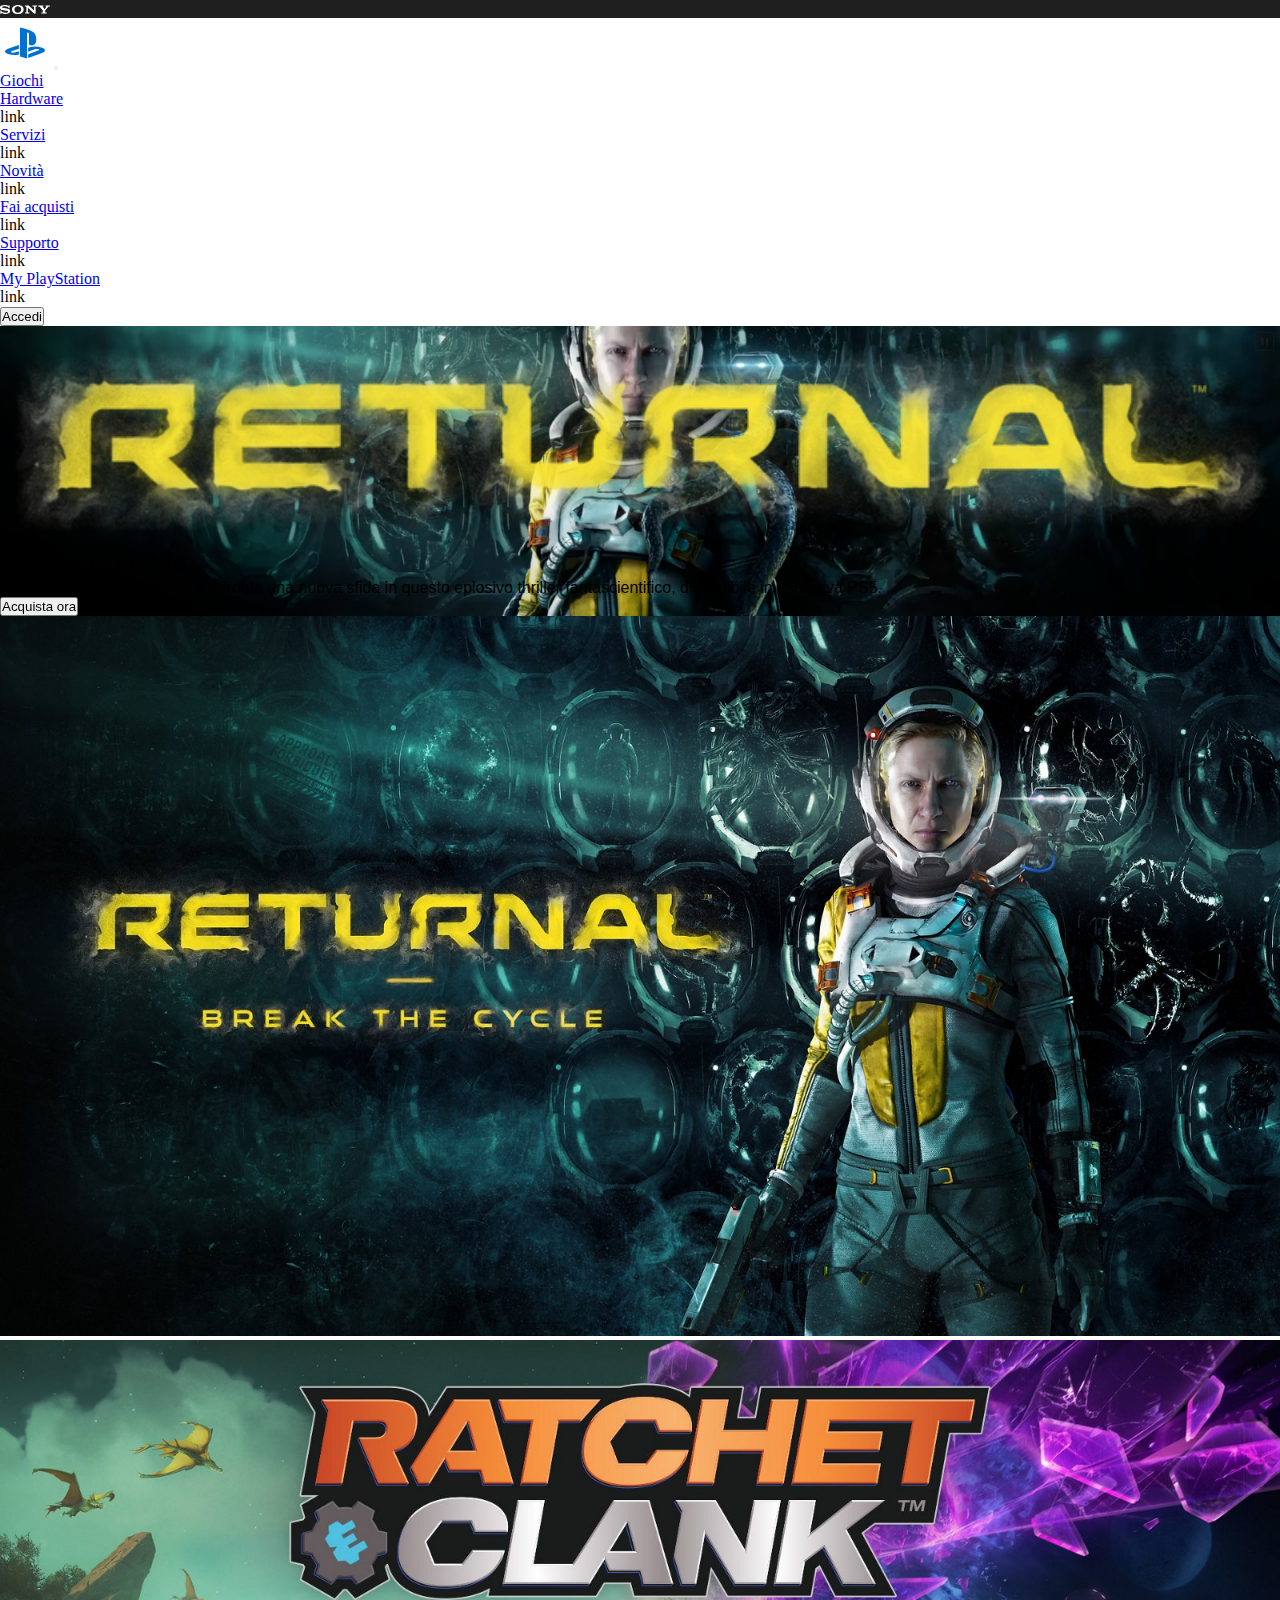
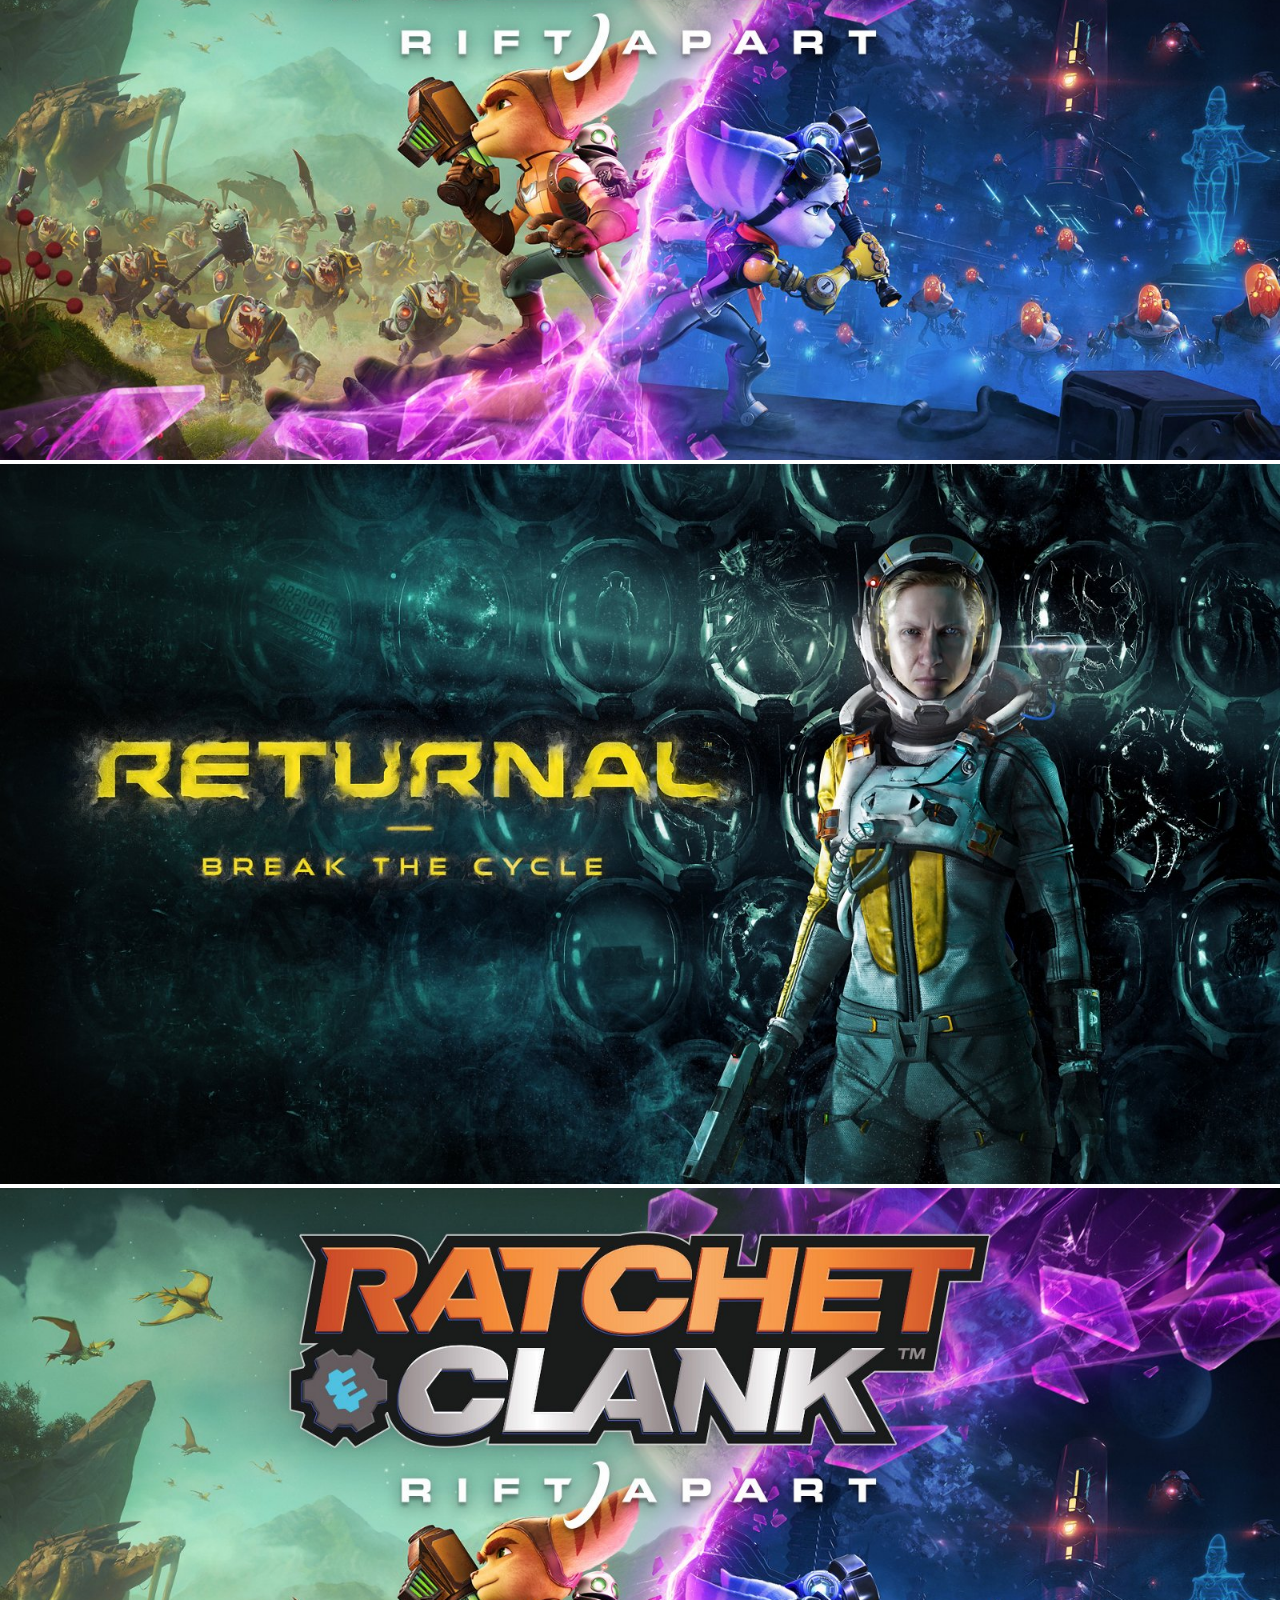
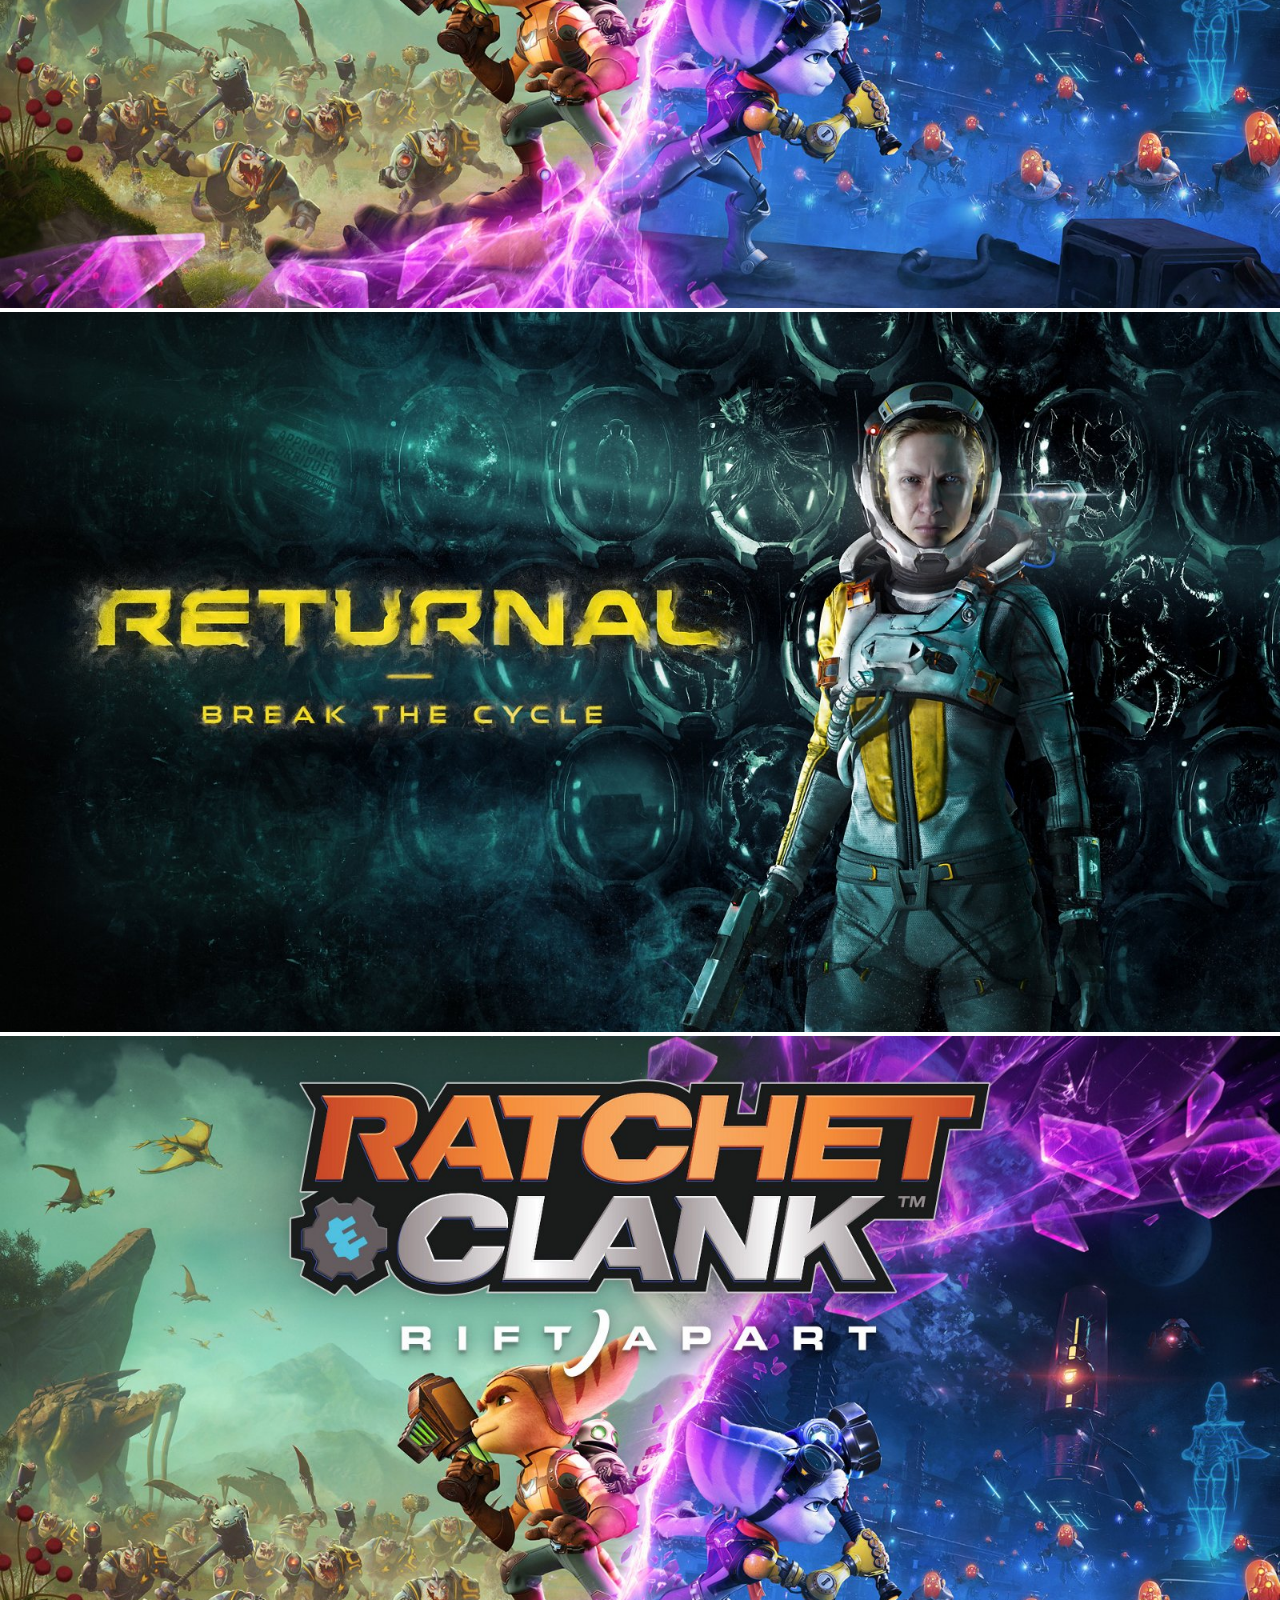
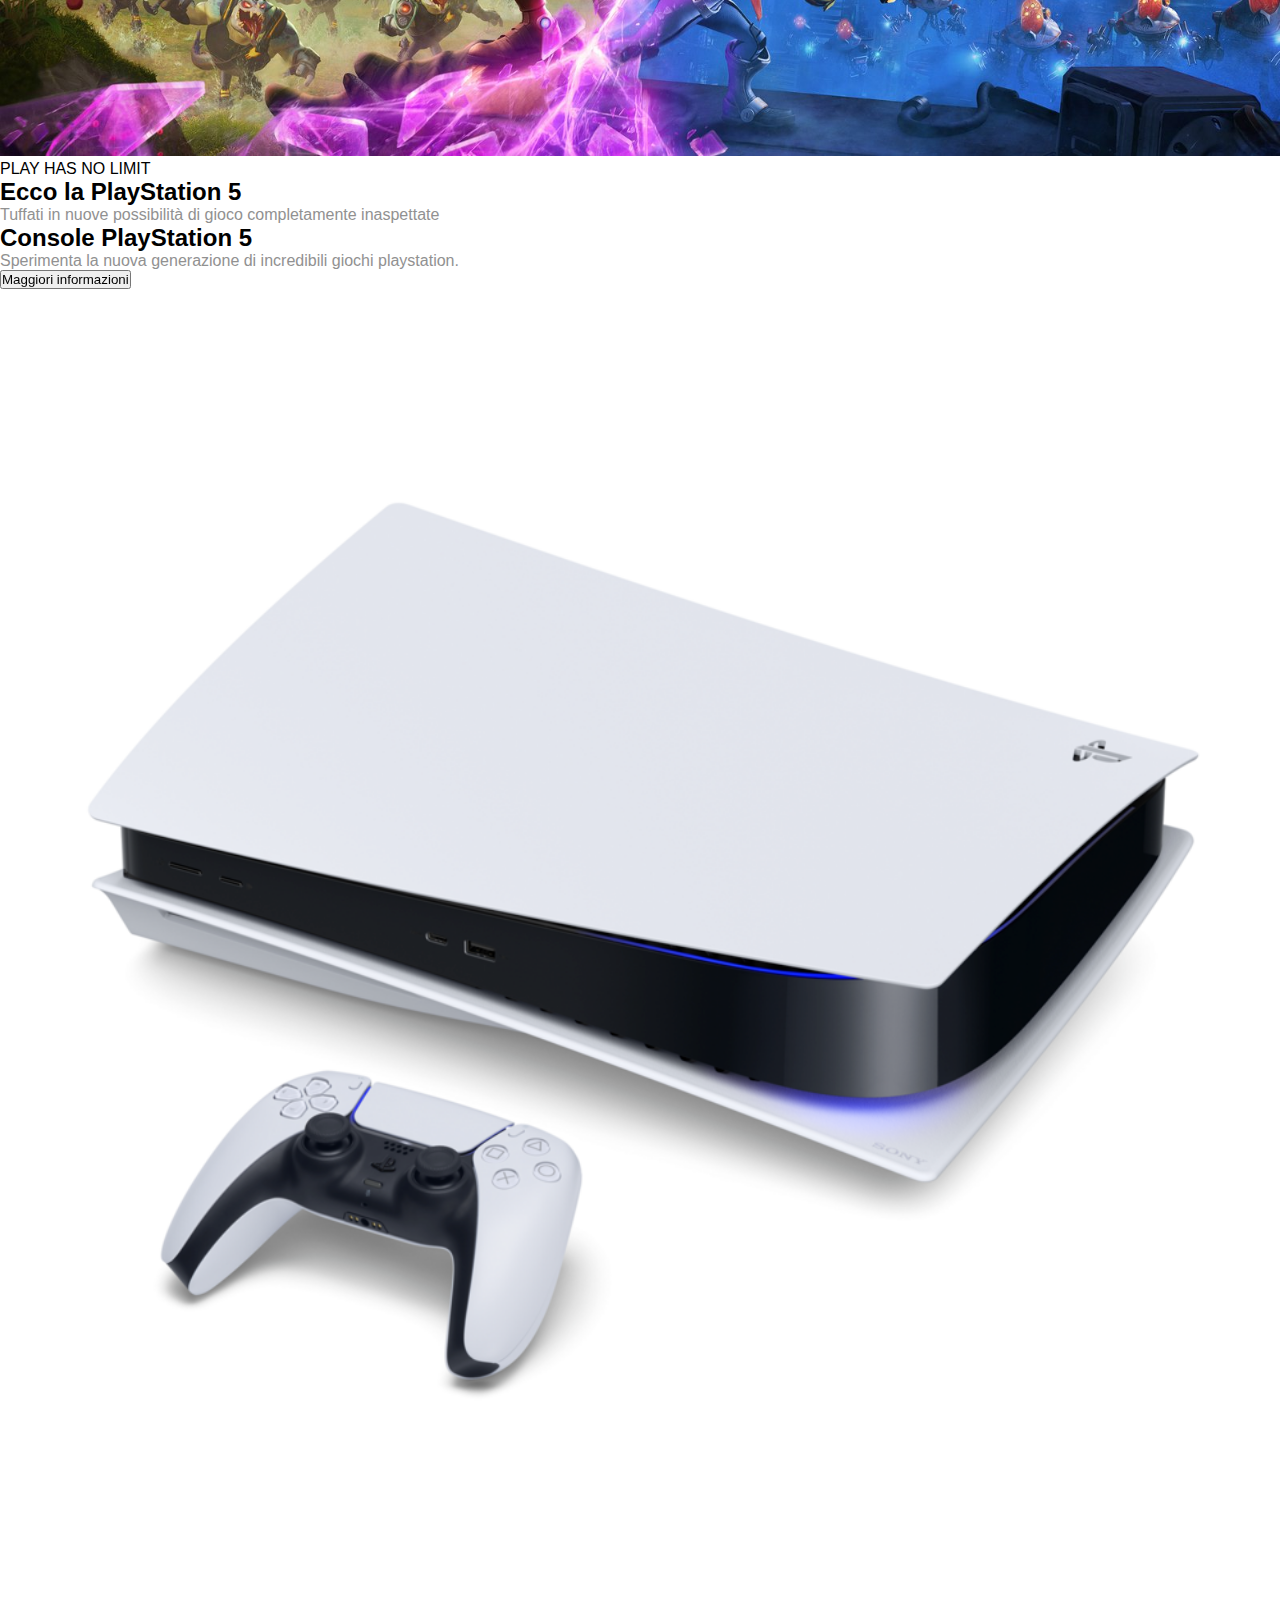
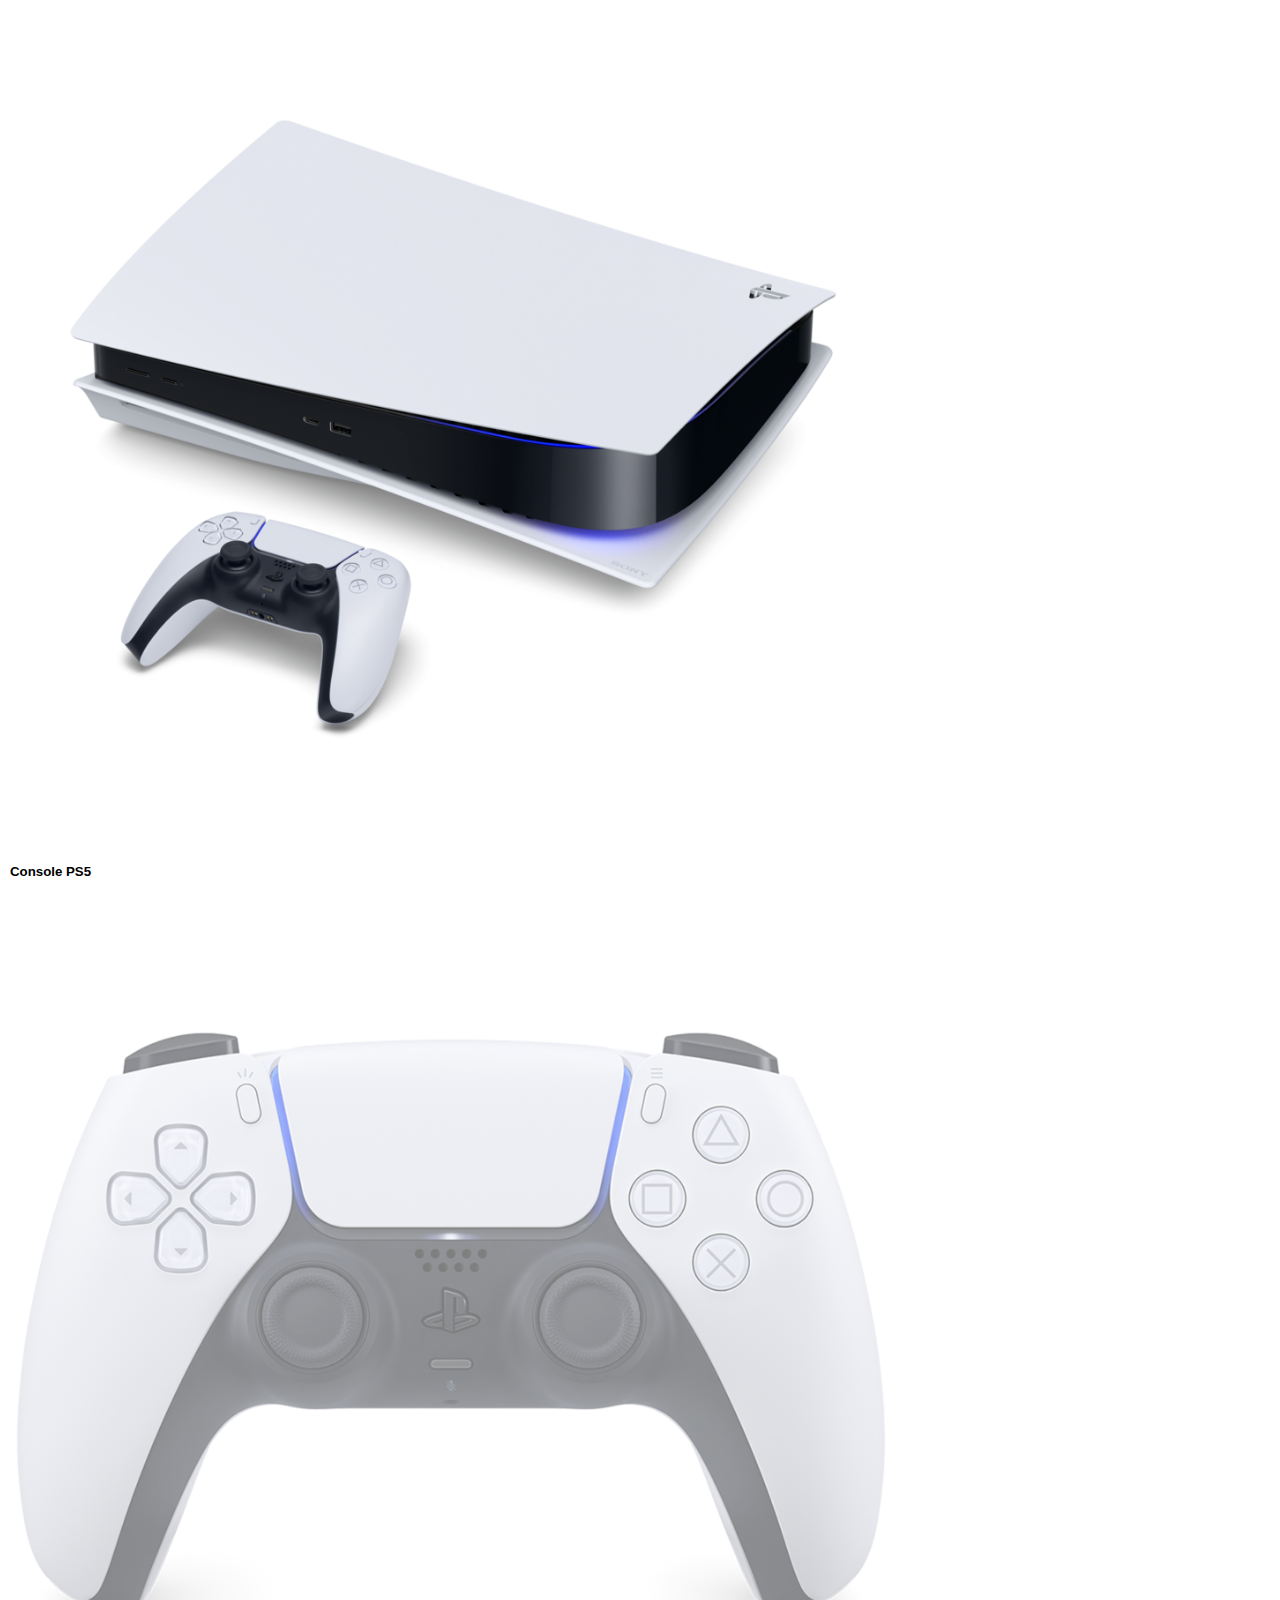
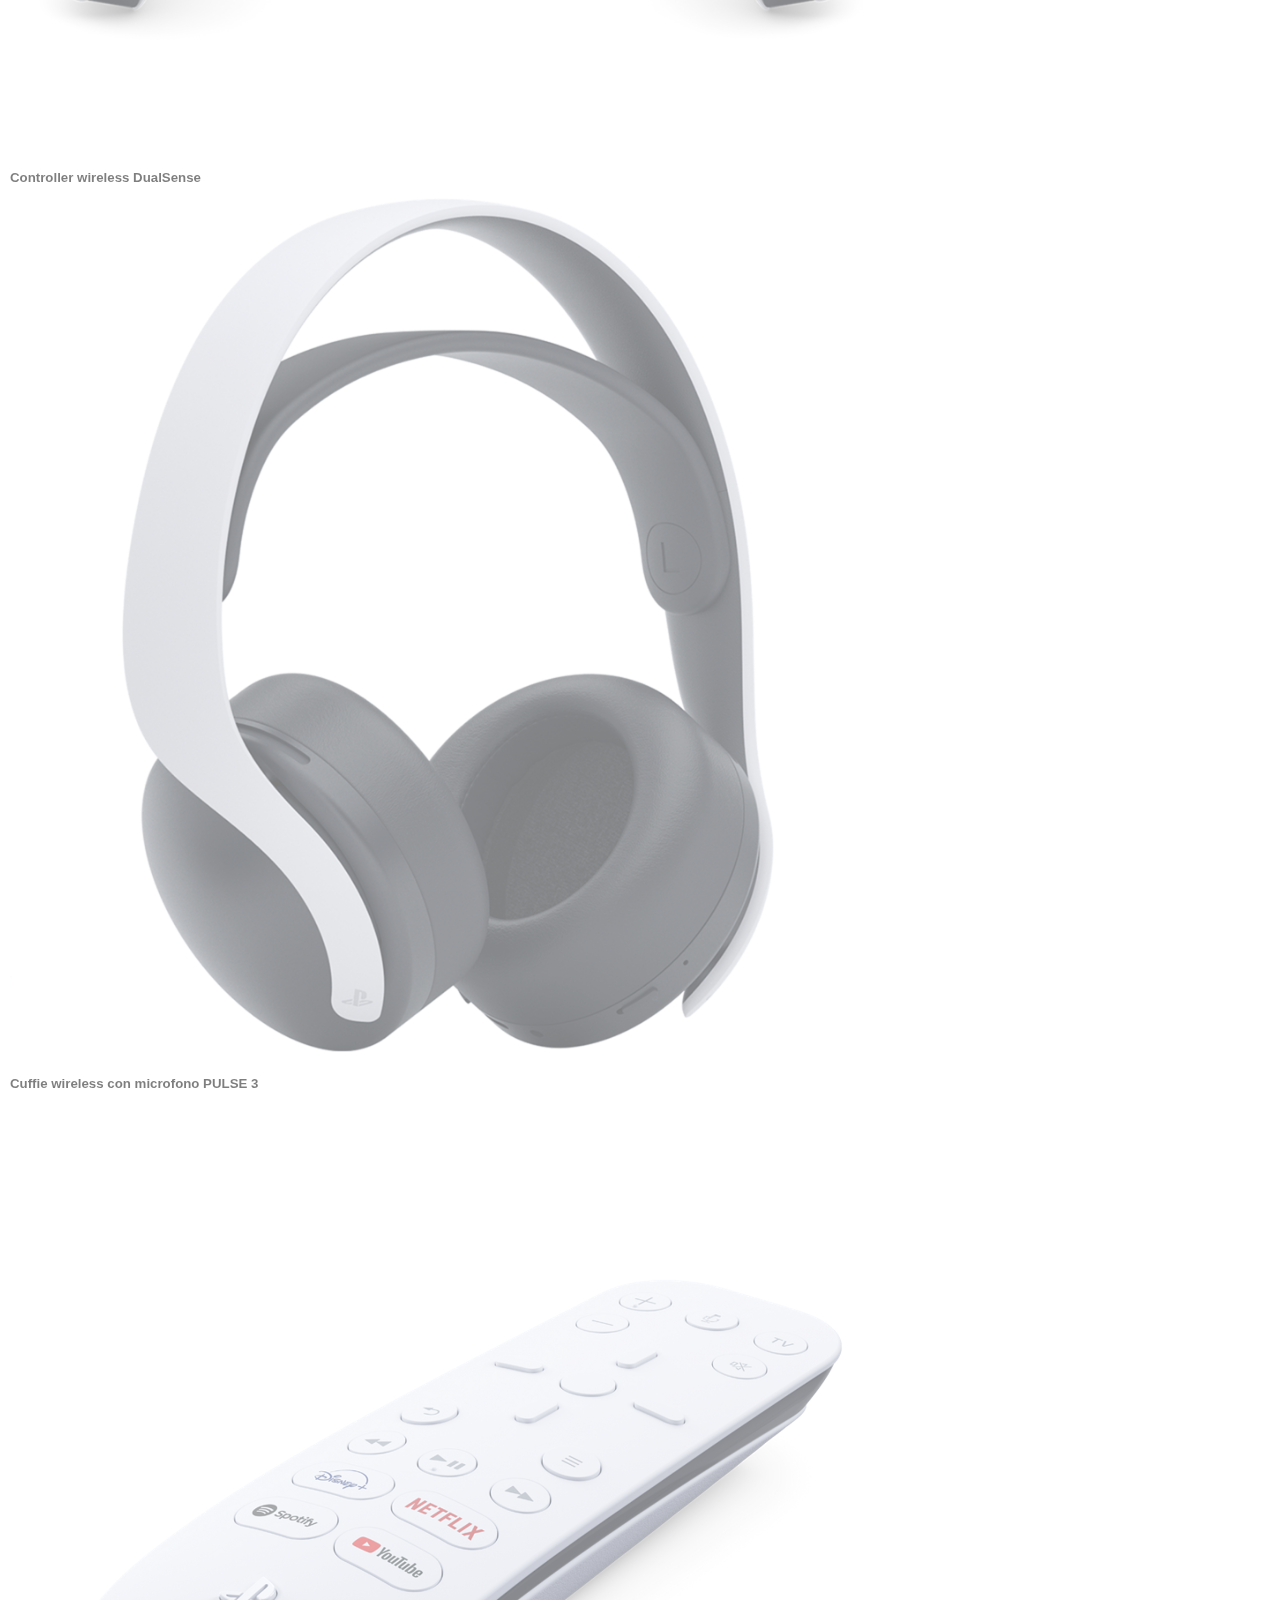
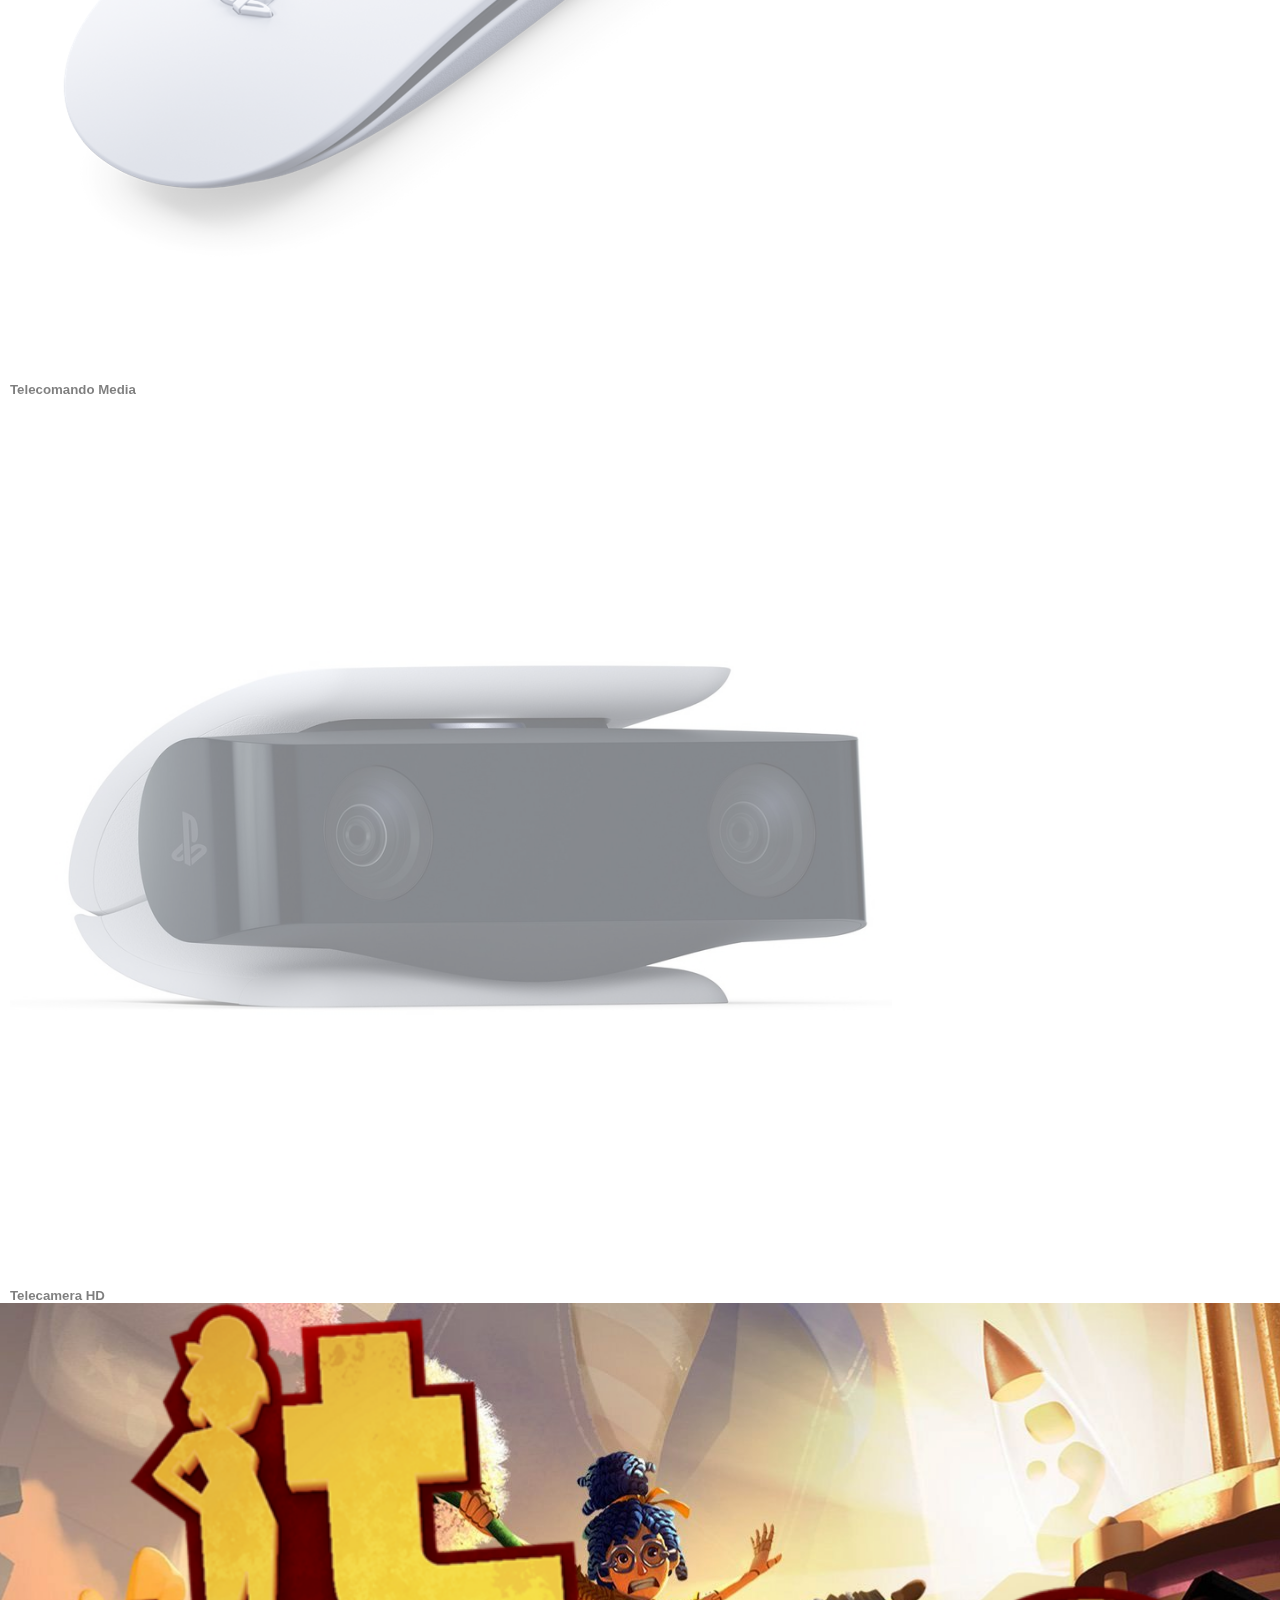
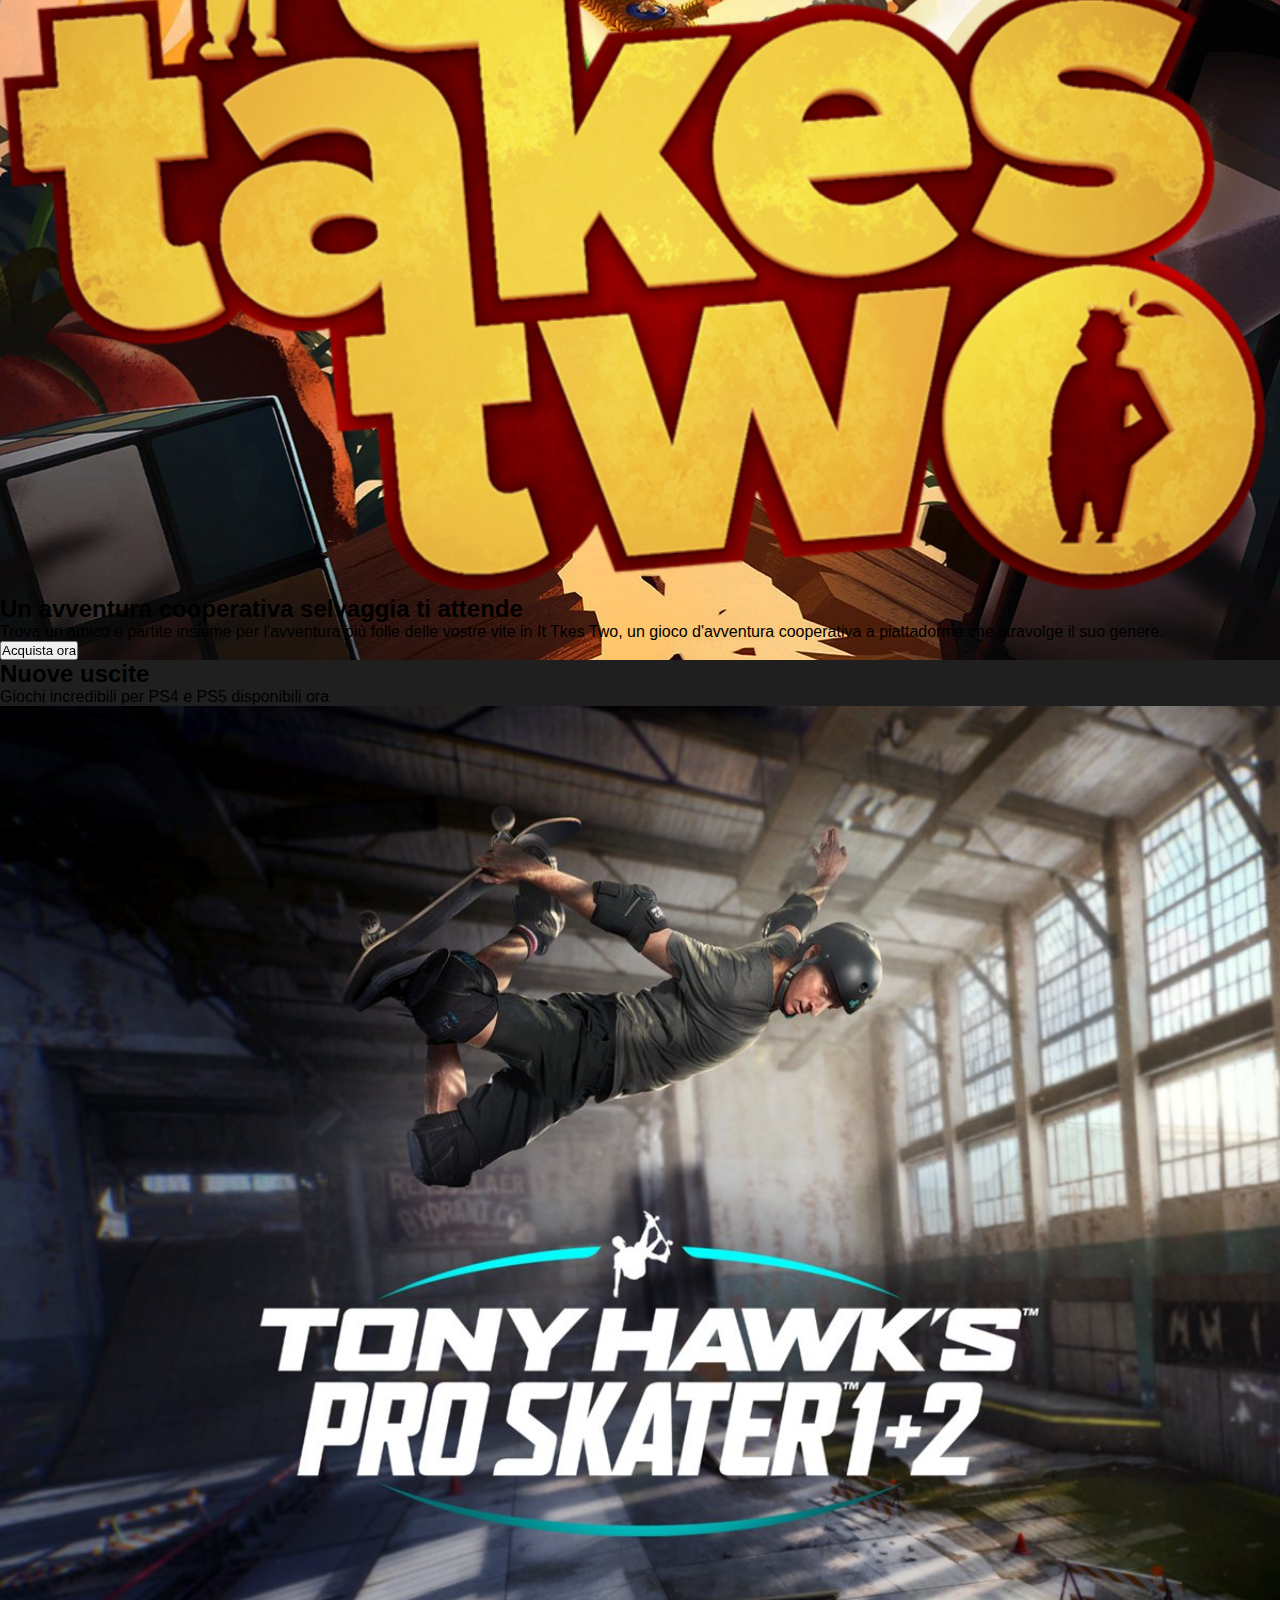
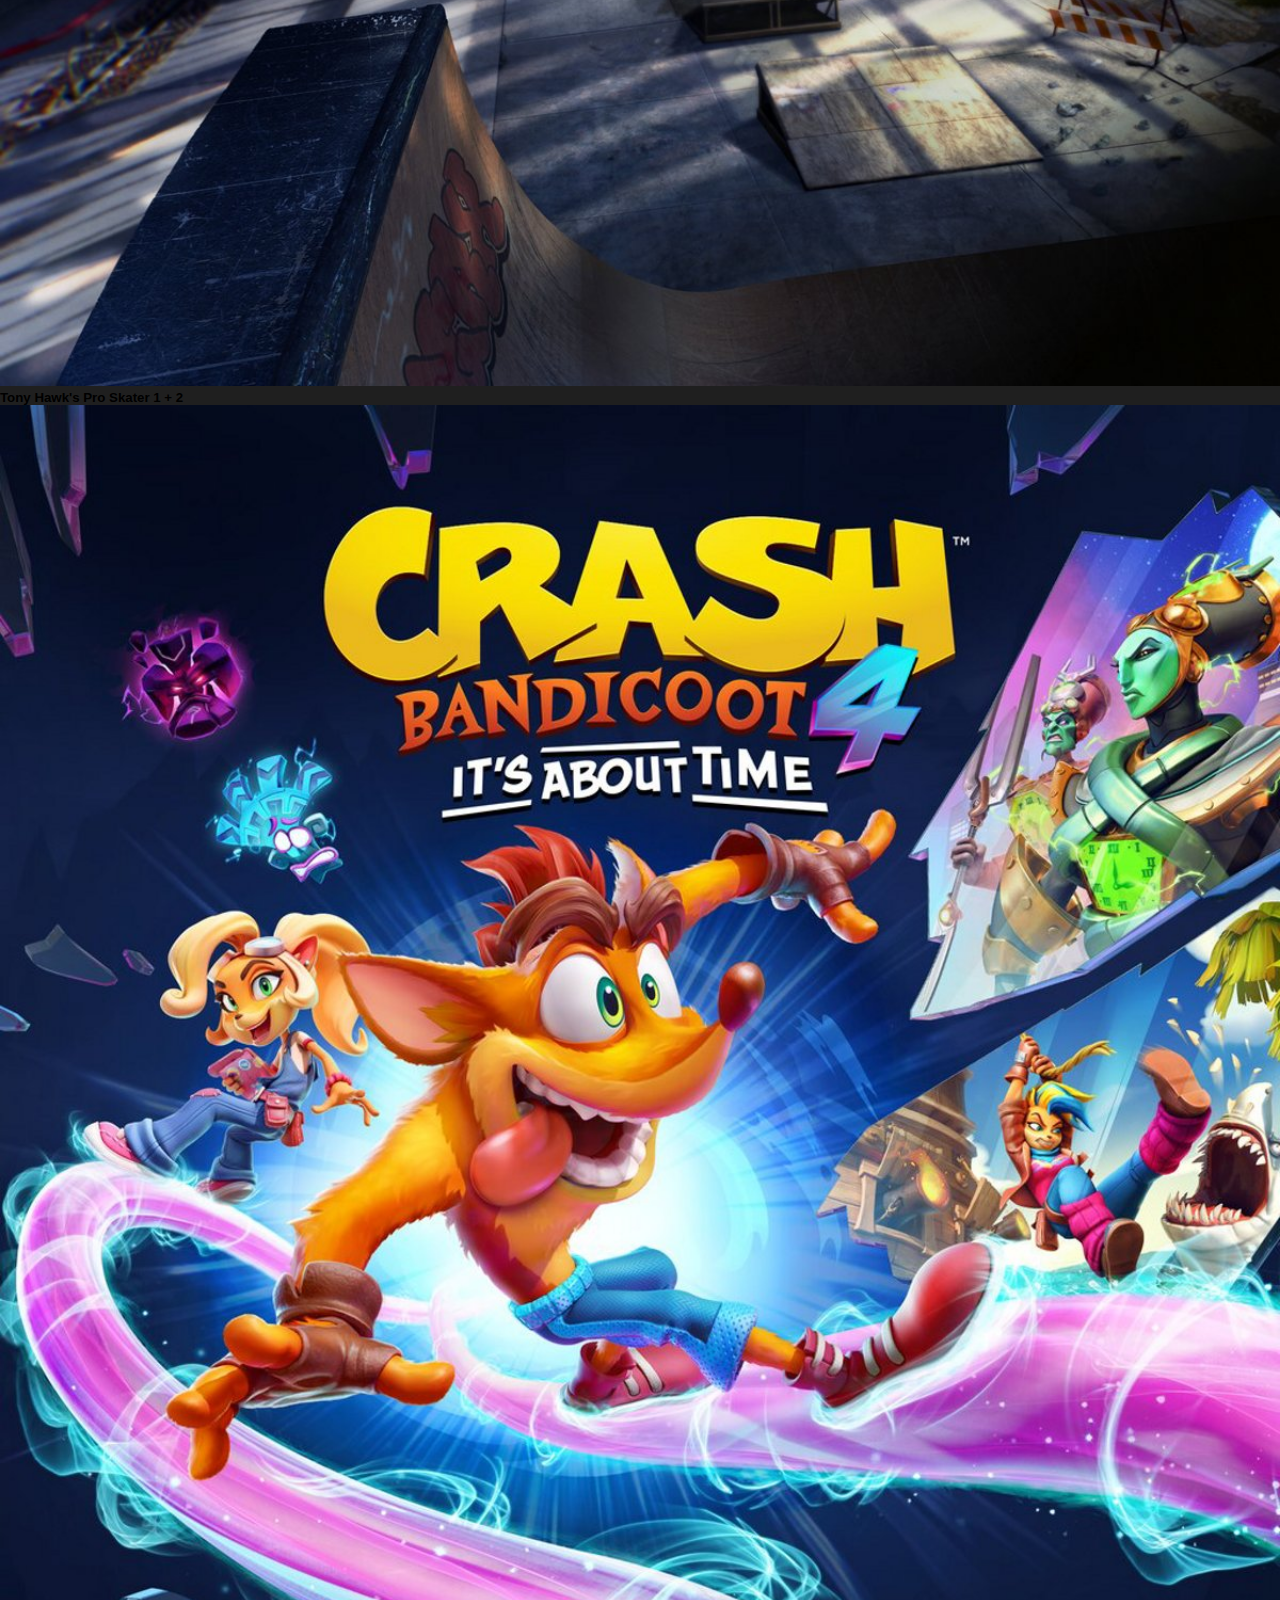
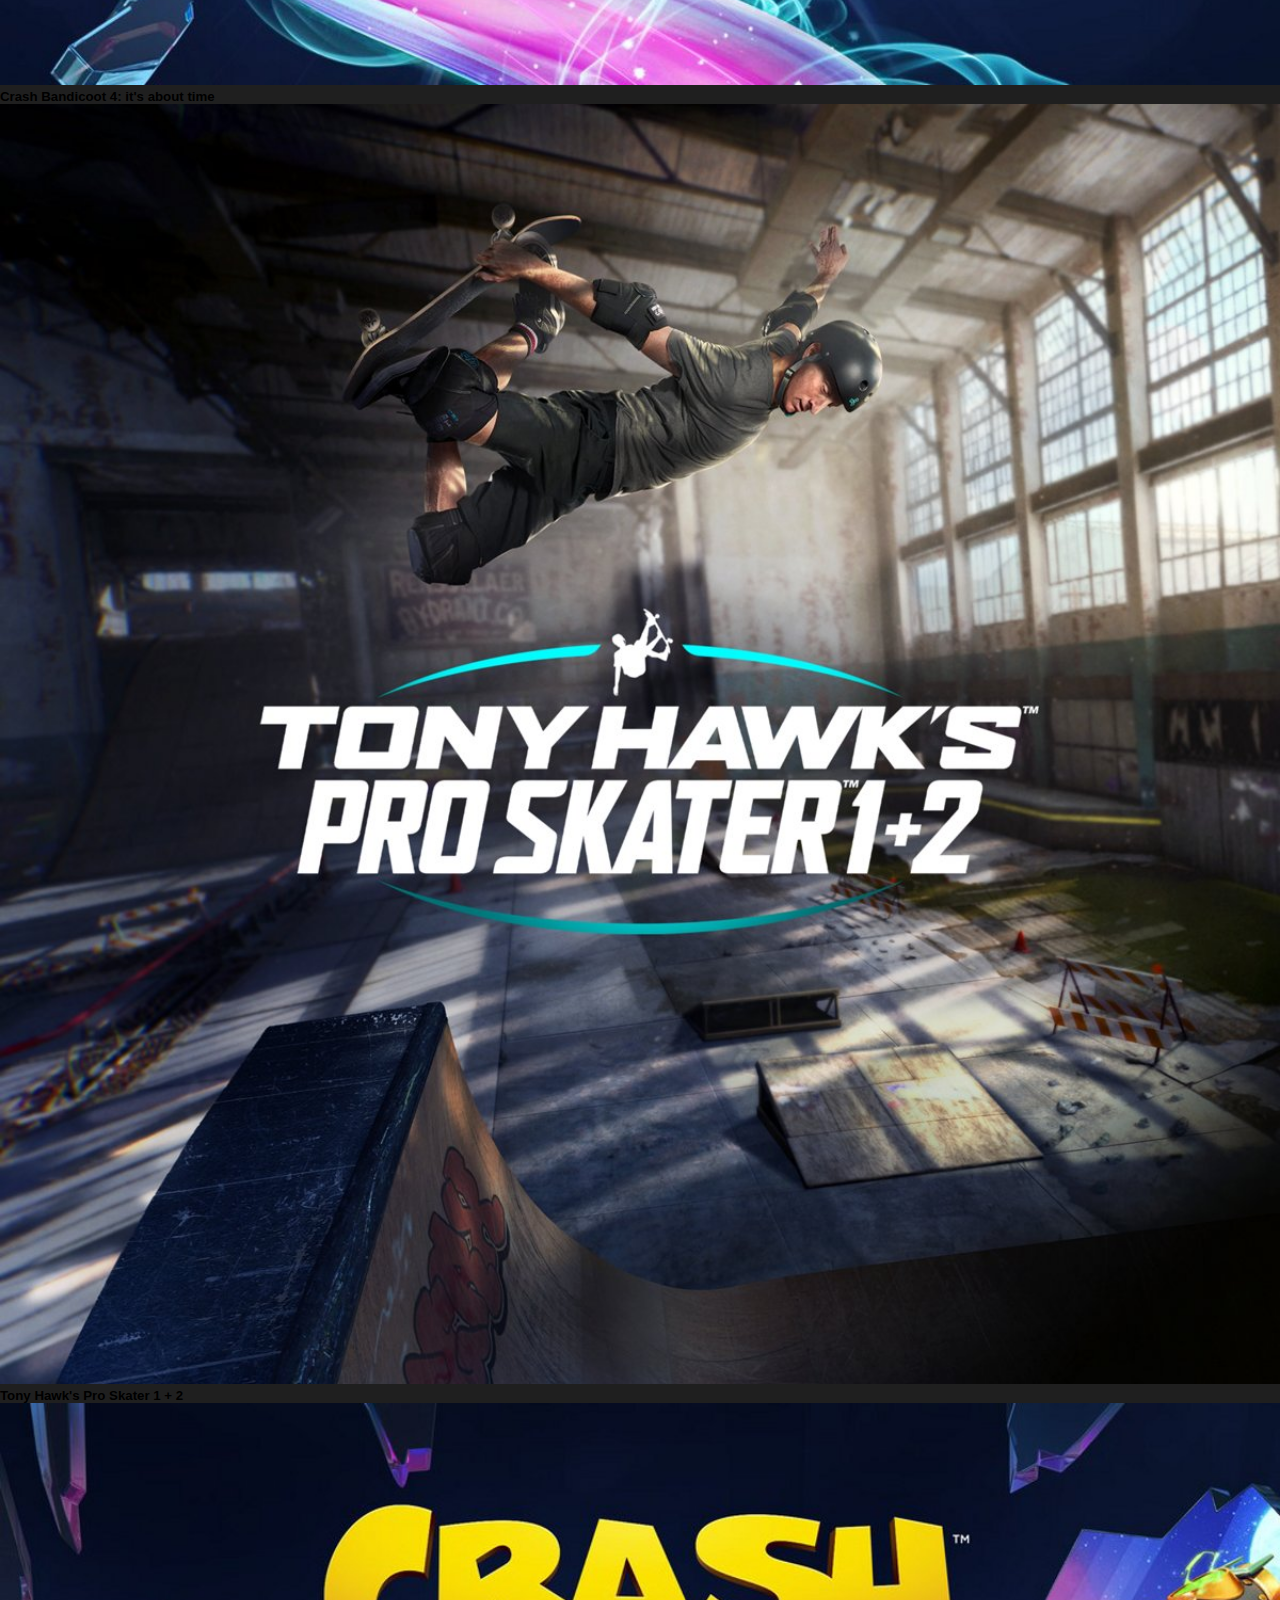
==== commit 87cae197: "button fix" ====
--- a/index.html
+++ b/index.html
@@ -16,7 +16,7 @@
 
 
 
-    <header id="site_header">
+    <header id="site_header position-fixed top-0 left-0 shadow-sm">
         <div class="sony text-end">
             <img class="p-2" src="./img/sony_logo.svg" alt="">
         </div>
@@ -36,10 +36,8 @@
                             <a class="nav-link dropdown-toggle" href="#" role="button" data-bs-toggle="dropdown" aria-expanded="false">
                               Giochi
                             </a>
-                            <ul class="dropdown-menu">
-                              <li><a class="dropdown-item" href="#"></a>link</li>
-                              <li><hr class="dropdown-divider"></li>
-                              <li><a class="dropdown-item" href="#">link</a></li>
+                            <ul class=" menu-drop ">
+                   
                             </ul>
                           </li>
 
@@ -393,8 +391,8 @@
                         <span ">Migliora la tua esperienza PlayStation con l'accesso a multigiocatore online,
                             giochi mensili, sconti esclusivi e altro ancora.</span>
                             <br>
-
-                            <button type="button" class="btn btn-outline-secondary text-primary my-3 grey">Secondary</button>
+                            <button type="button" class="btn btn-light mt-4 grey">Esplora PlayStation Plus</button>
+
 
                     </div>
                     <div class="col-6 d-none d-sm-none d-md-block">
--- a/style.css
+++ b/style.css
@@ -15,6 +15,7 @@
 
 }
 
+
 main{
     font-family: Arial, Helvetica, sans-serif;
 }
@@ -31,6 +32,20 @@
 }
 .sony>img{
     width: 50px;
+}
+
+.dropdown-item{
+    width: 100%;
+}
+.dropdown-toggle::after{
+    border: none ;
+    
+    }
+
+.menu-drop{
+    position: absolute;
+  width: 100%;
+    top: 100px;
 }
 
 
@@ -115,9 +130,11 @@
 
 
 /* #region extraplus */
-
+.extra_plus{
+    background-color: var(--light);
+}
 .ps_plus_logo{
-    width: 100%;
+    width: 50%;
 }
 
 .ps_plus_april{
@@ -134,9 +151,7 @@
 
 /* #region extranow */
 
-.extra_plus{
-    background-color: var(--light);
-}
+
 
 .extra_now{
     background-color: var(--secondary);
@@ -174,17 +189,85 @@
 
 
 /* #region hover */
-.red:hover{
-    box-shadow: 5px 5px darkred;
-}
-.blue:hover{
-    box-shadow: 5px 5px darkblue;
-}
-.grey:hover{
-    box-shadow: 5px 5px #D9DADC;
-}
-.white:hover{
-    box-shadow: 5px 5px white;   
+.btn{
+    display: inline-block;
+    vertical-align: middle;
+    -webkit-transform: perspective(1px) translateZ(0);
+    transform: perspective(1px) translateZ(0);
+    box-shadow: 0 0 1px rgb(0 0 0 / 0%);
+    position: relative;
+}
+.btn:hover:before, .btn:focus:before, .btn:active:before {
+    opacity: 1;
+}
+.btn:hover{
+    box-shadow: 0 8px 16px 0 rgba(0,0,0,0.2), 0 6px 20px 0 rgba(0,0,0,0.19);
+
+}
+.white:before {
+    content: '';
+    position: absolute;
+    border: white solid 4px;
+    top: 1px;
+    left: 1px;
+    right: 1px;
+    bottom: 1px;
+    opacity: 0;
+    -webkit-transition-duration: 0.3s;
+    transition-duration: 0.3s;
+    -webkit-transition-property: opacity;
+    transition-property: opacity;
+    border-radius: 5px;
+}
+.blue:before {
+    content: '';
+    position: absolute;
+    border: blue solid 4px;
+    top: 1px;
+    left: 1px;
+    right: 1px;
+    bottom: 1px;
+    opacity: 0;
+    -webkit-transition-duration: 0.3s;
+    transition-duration: 0.3s;
+    -webkit-transition-property: opacity;
+    transition-property: opacity;
+    border-radius: 5px;
+}
+.red:before {
+    content: '';
+    position: absolute;
+    border: red solid 4px;
+    top: 1px;
+    left: 1px;
+    right: 1px;
+    bottom: 1px;
+    opacity: 0;
+    -webkit-transition-duration: 0.3s;
+    transition-duration: 0.3s;
+    -webkit-transition-property: opacity;
+    transition-property: opacity;
+    border-radius: 5px;
+}
+
+.grey{
+    background-color: #D9DADC;
+  
+}
+.grey:before {
+    content: '';
+    position: absolute;
+    border: #D9DADC solid 4px;
+    top: 1px;
+    left: 1px;
+    right: 1px;
+    bottom: 1px;
+    opacity: 0;
+    -webkit-transition-duration: 0.3s;
+    transition-duration: 0.3s;
+    -webkit-transition-property: opacity;
+    transition-property: opacity;
+    border-radius: 5px;
 }
 
 .image_game{
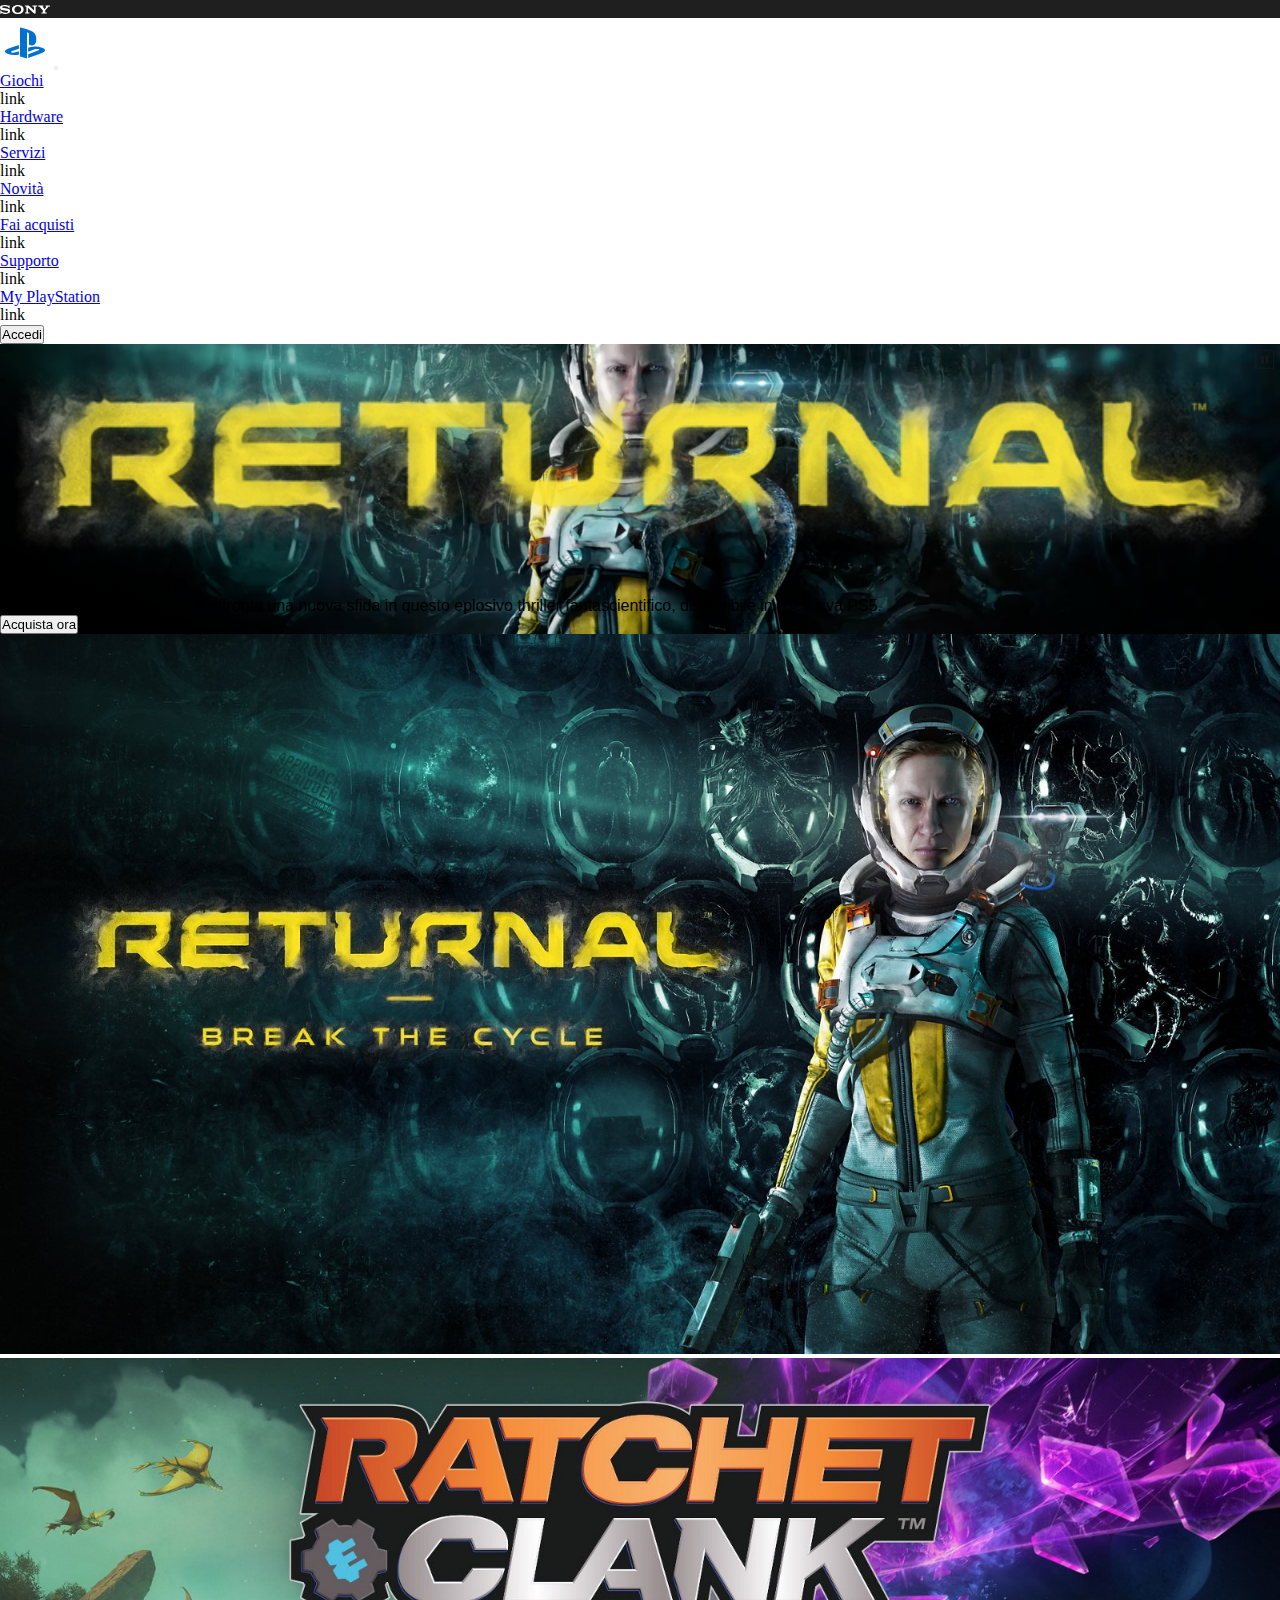
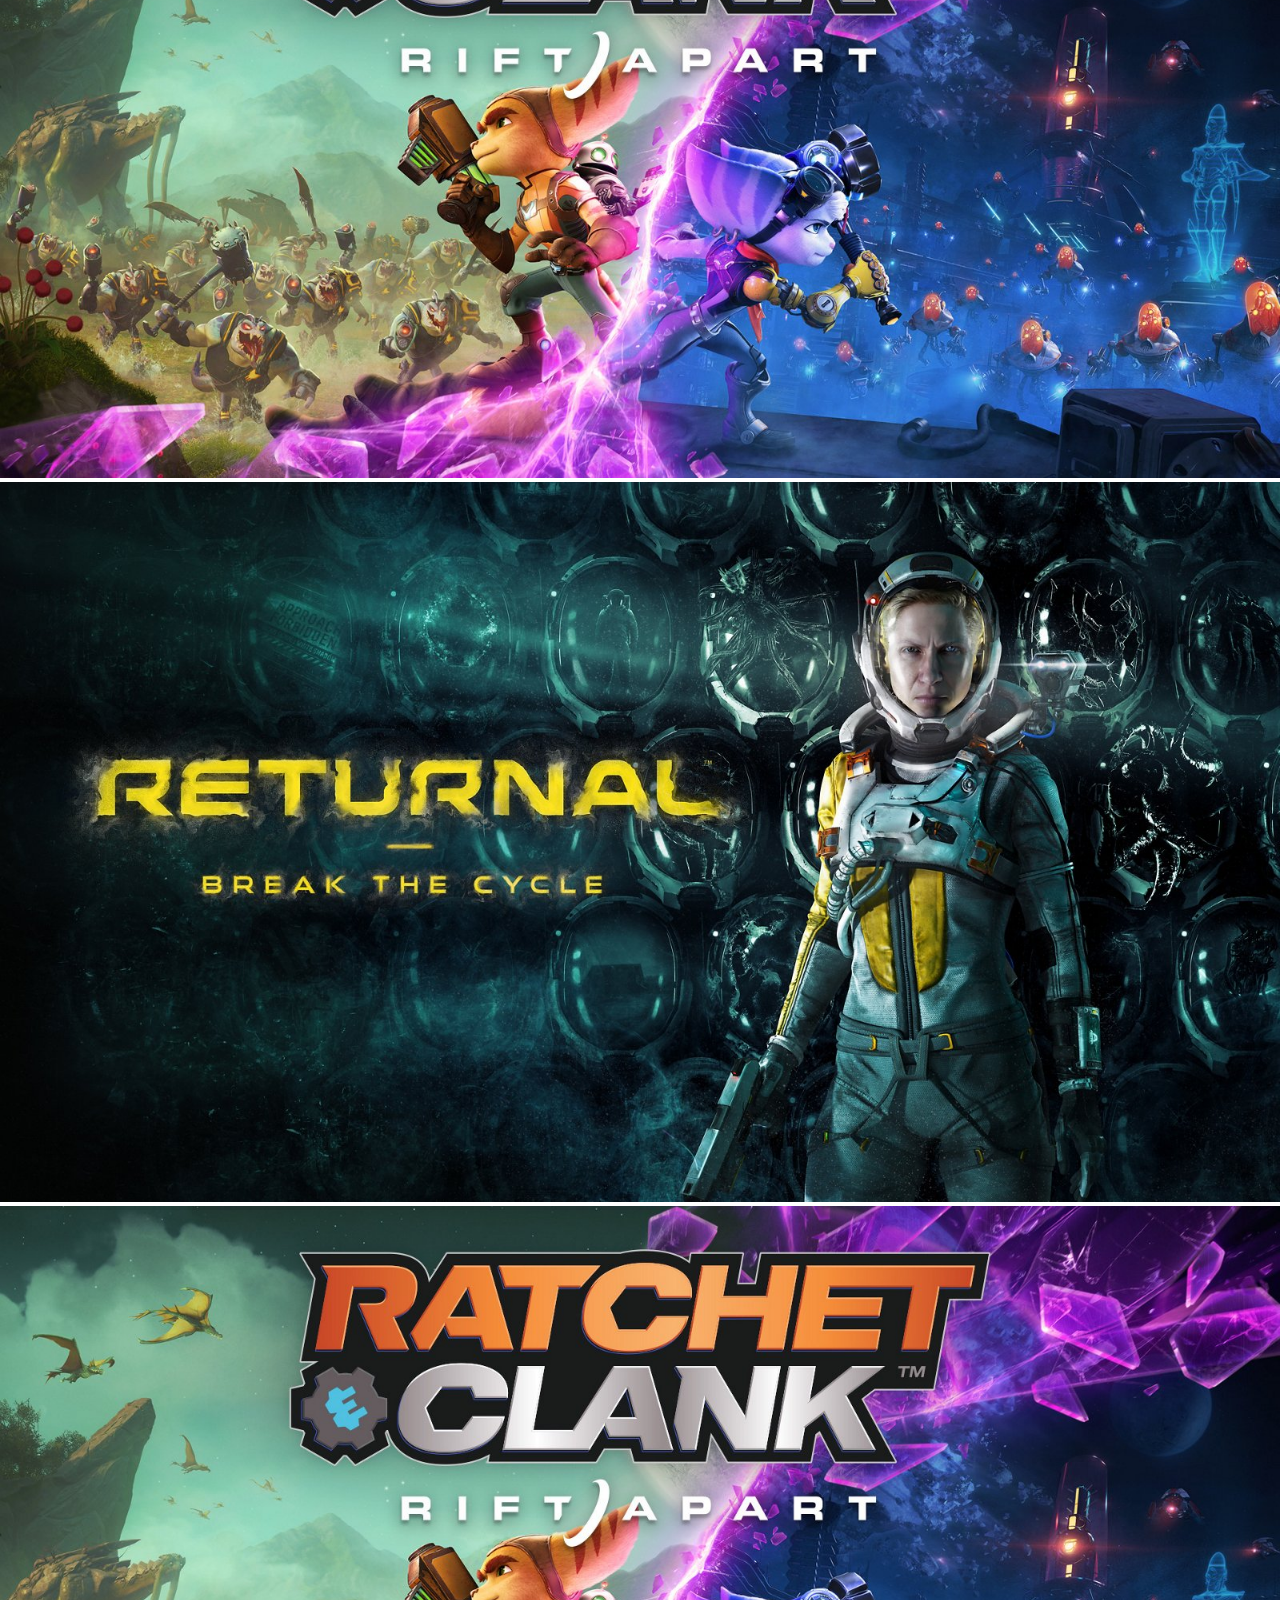
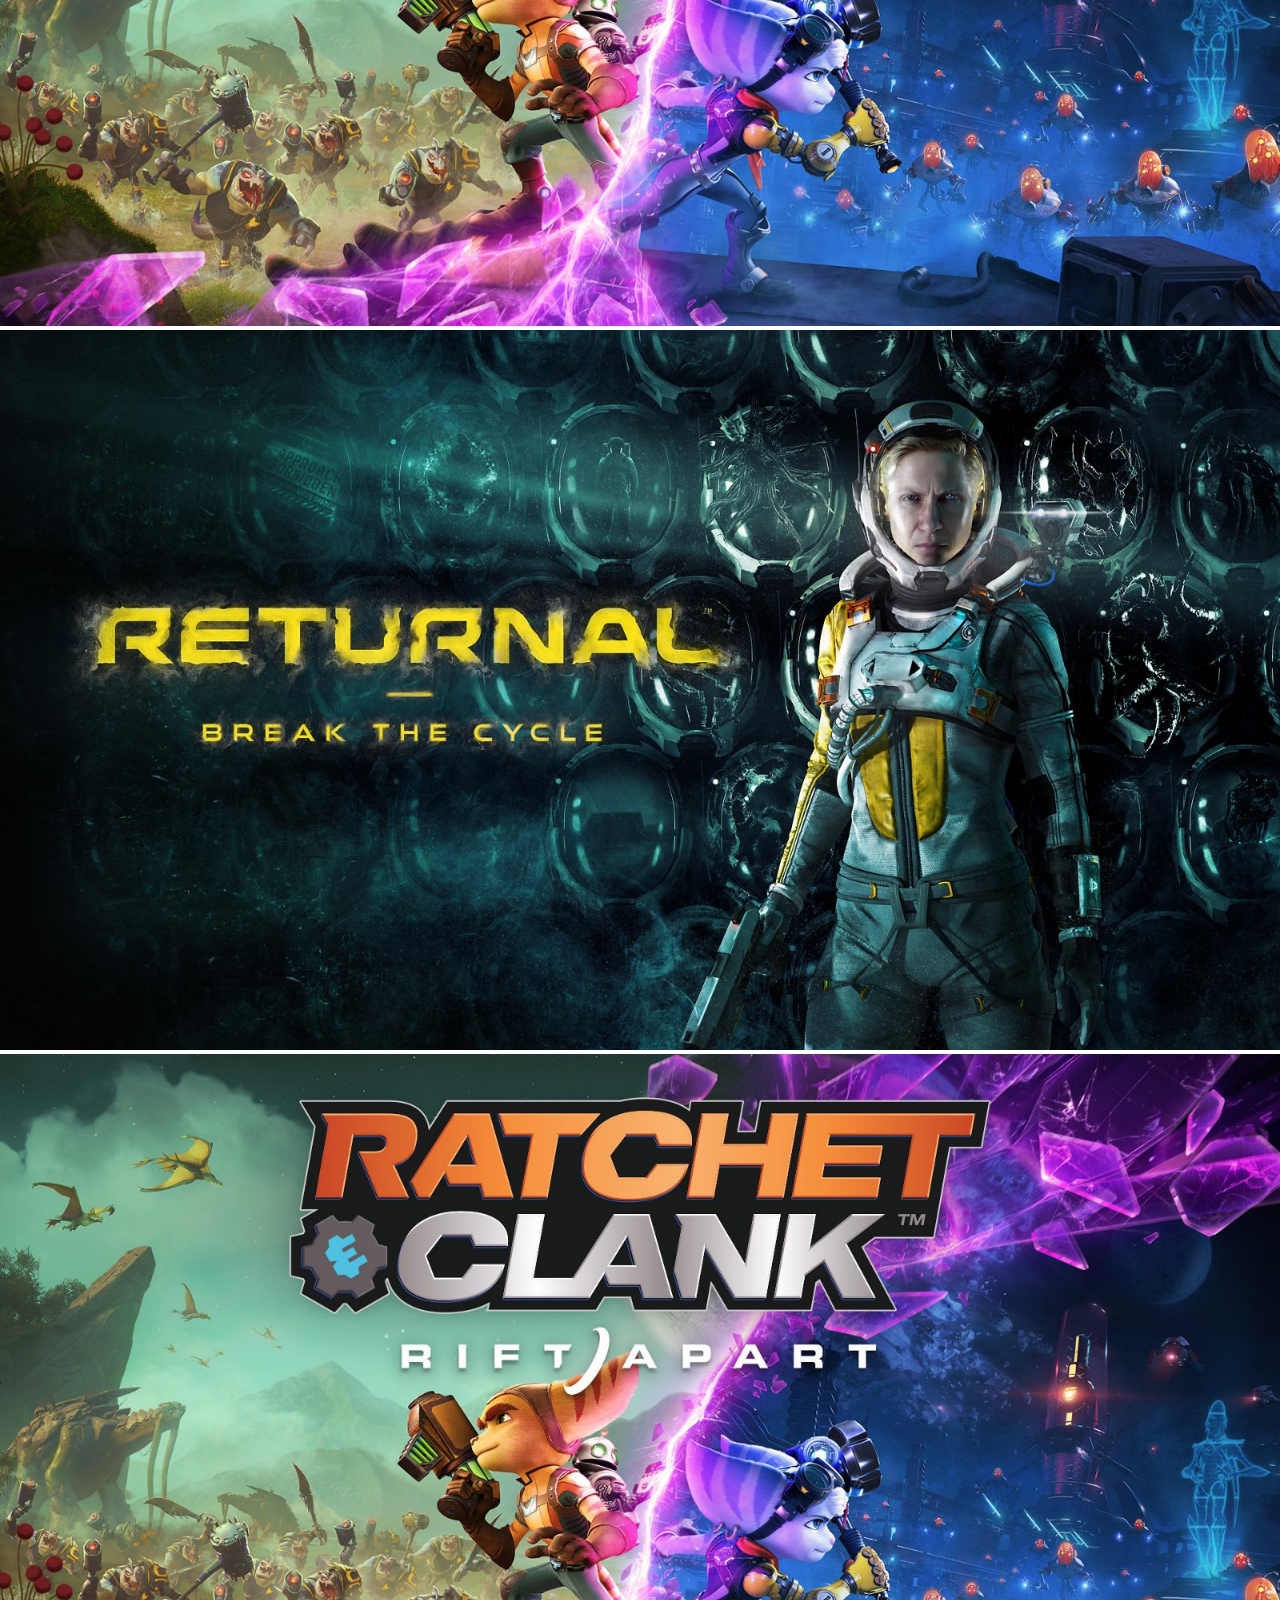
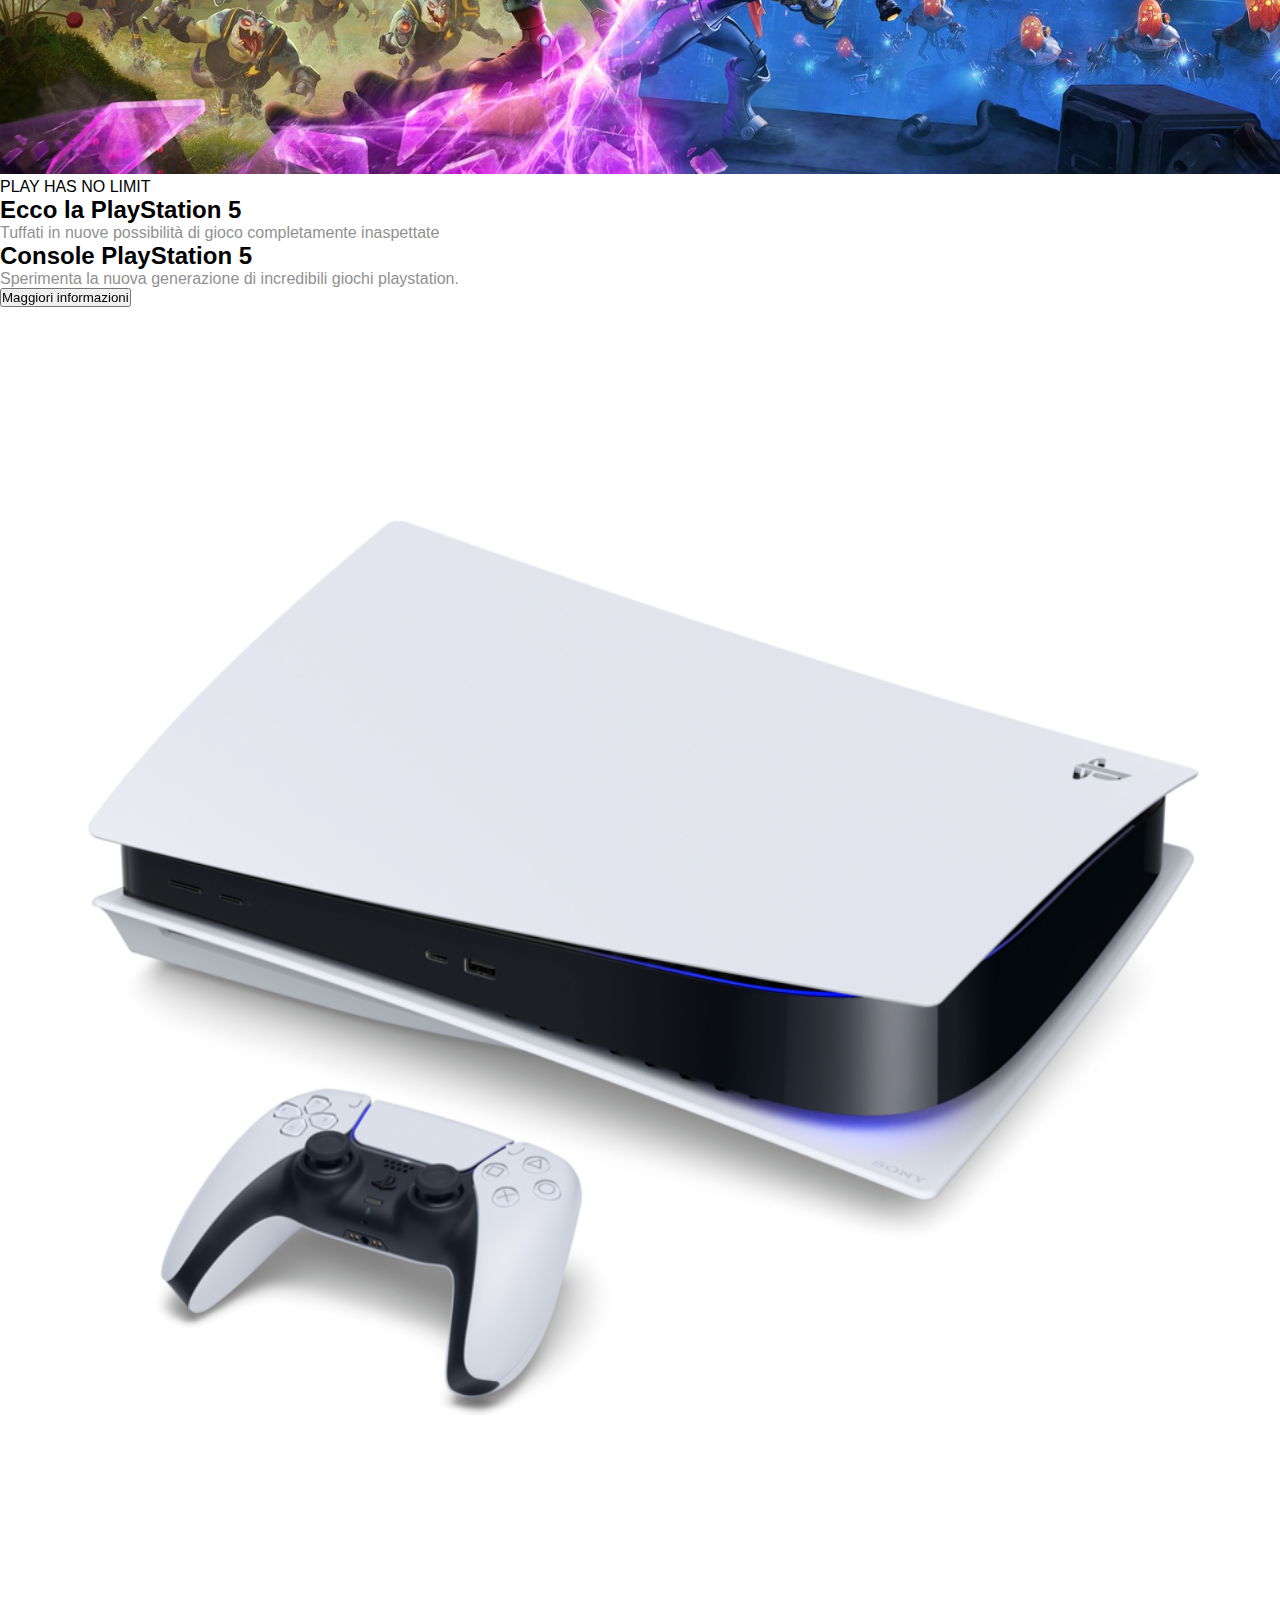
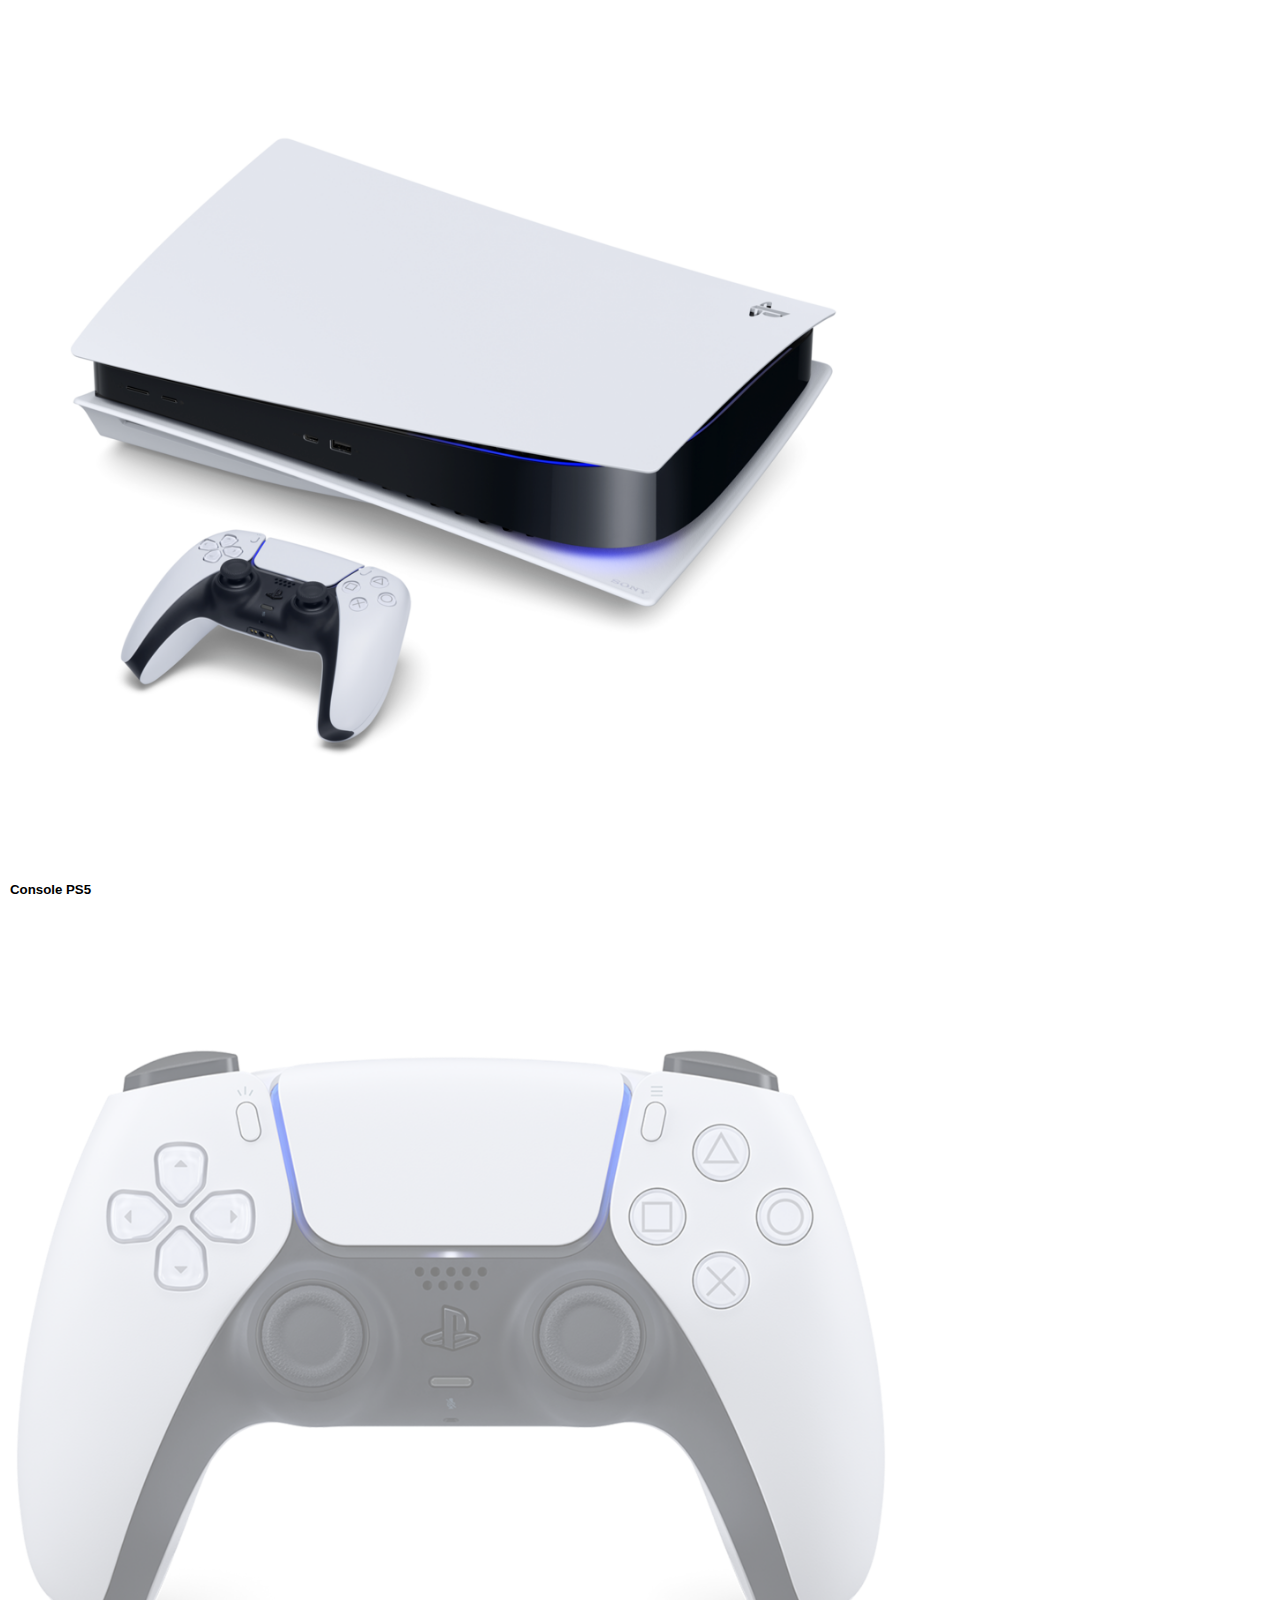
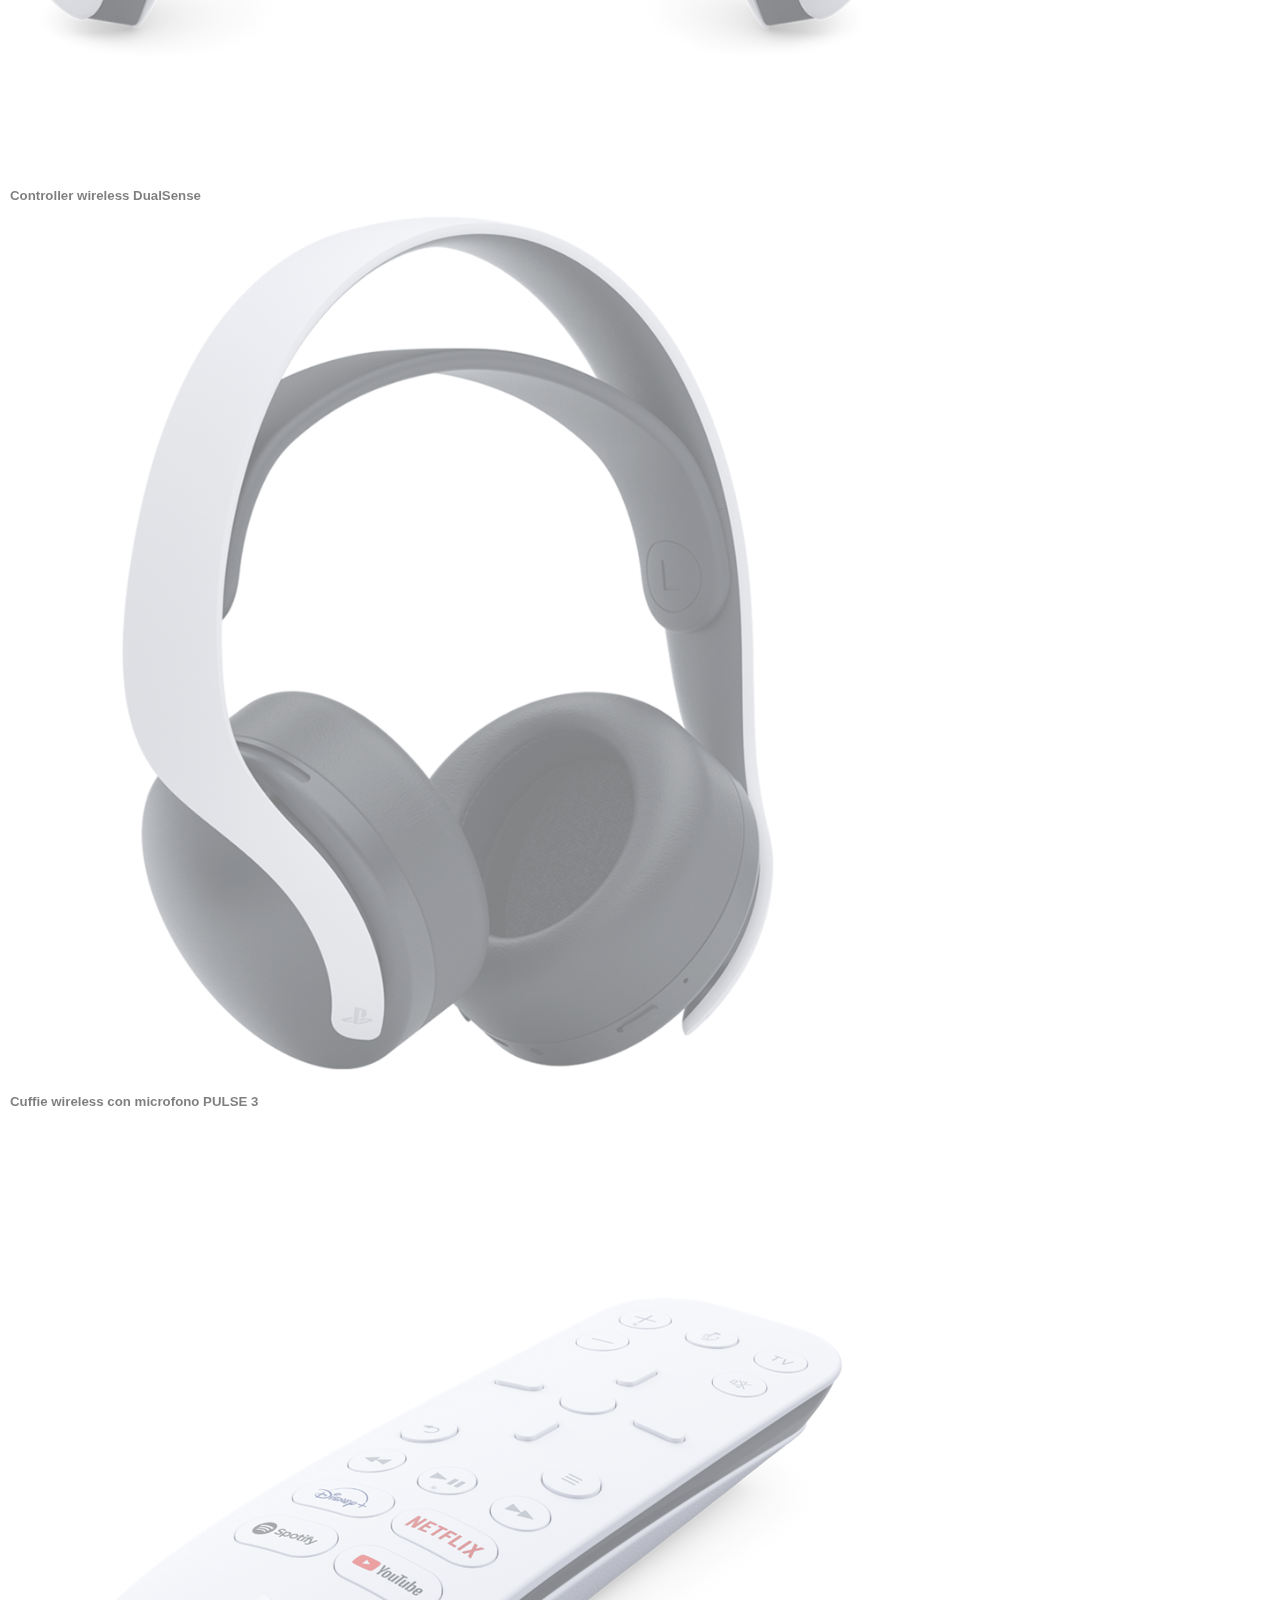
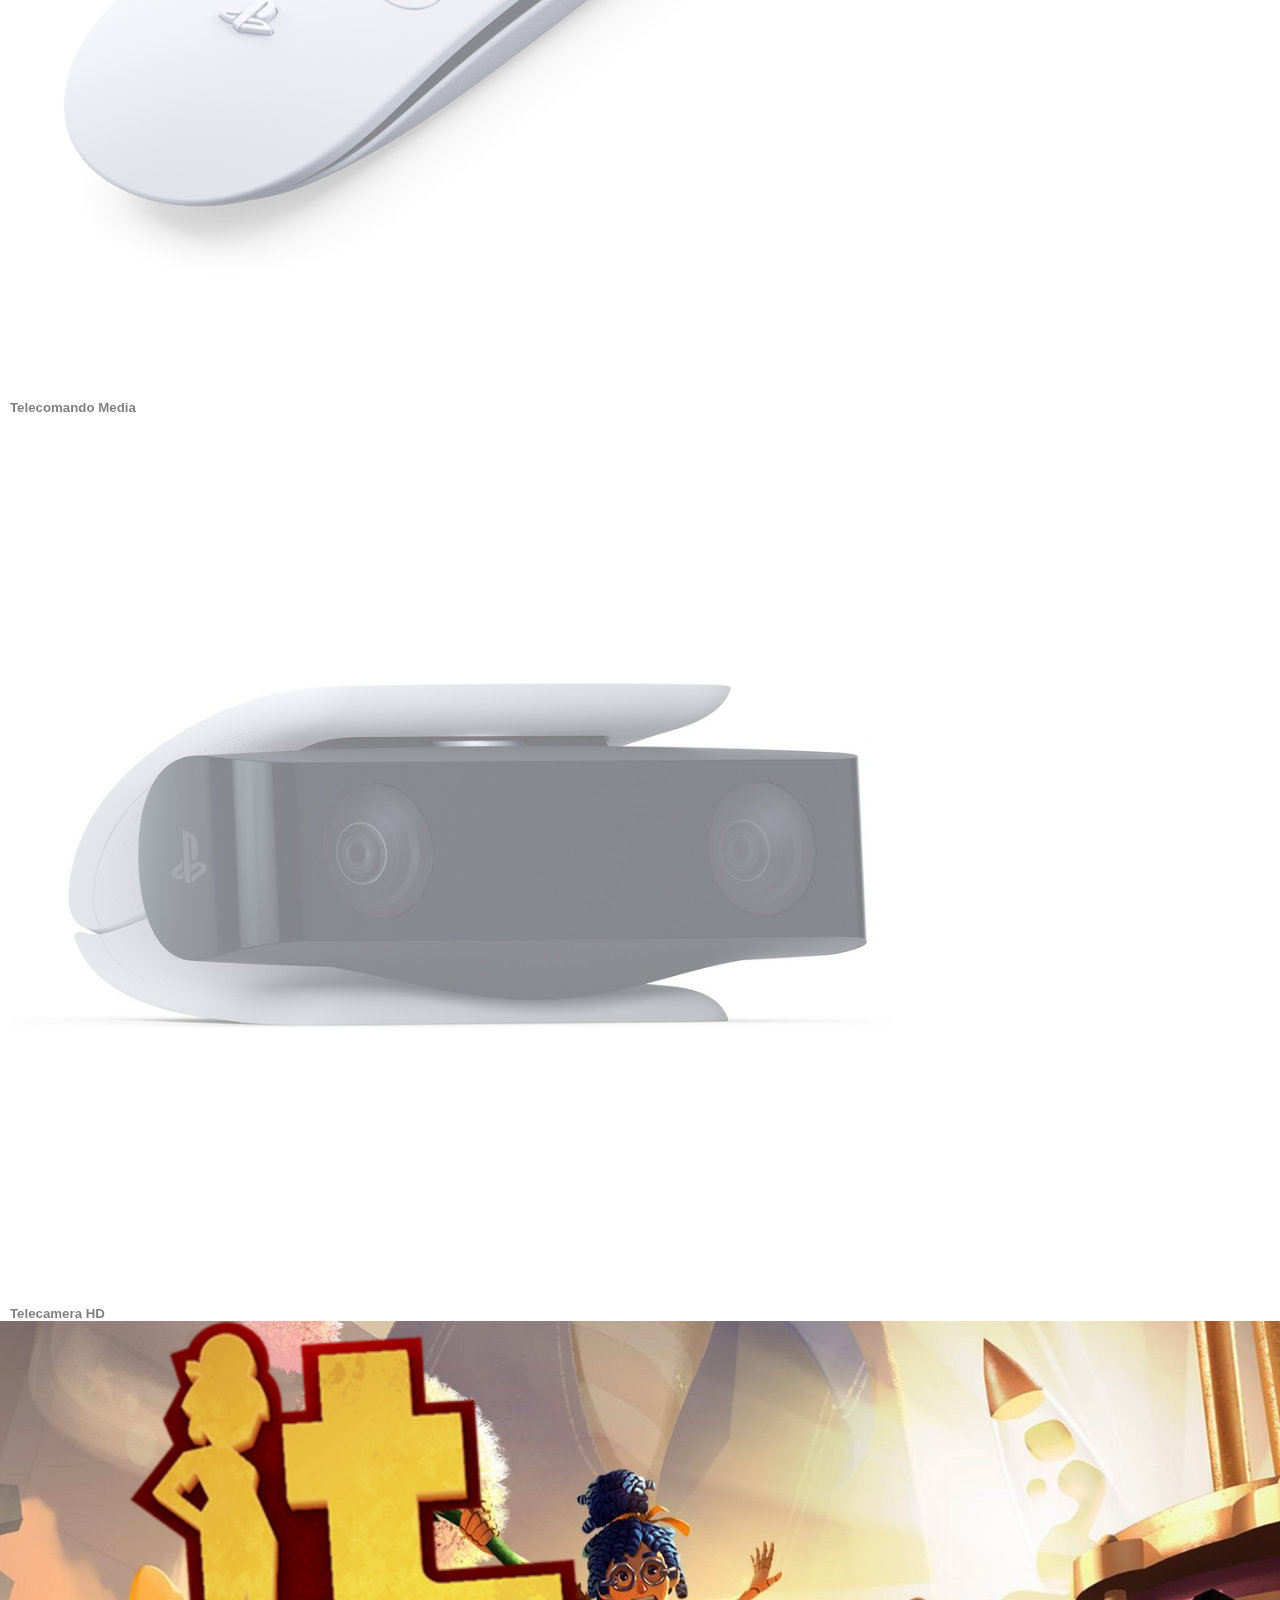
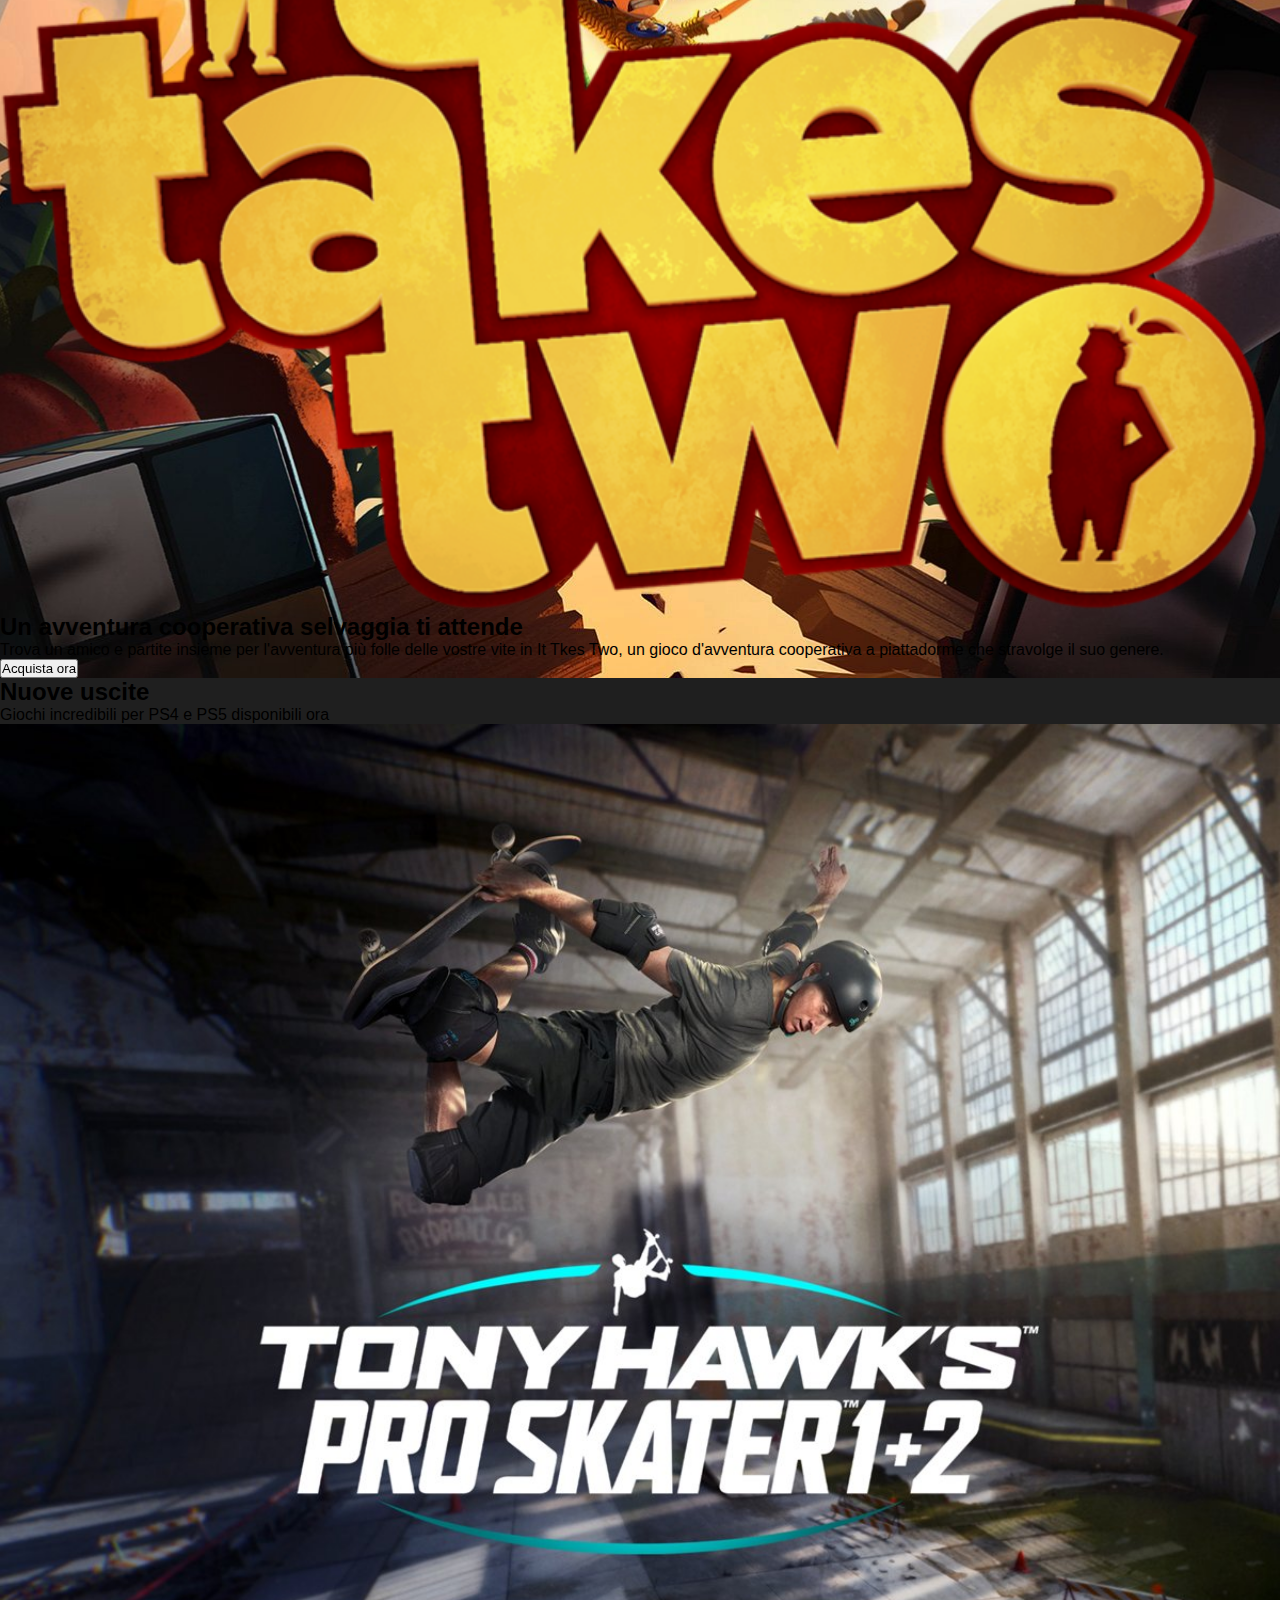
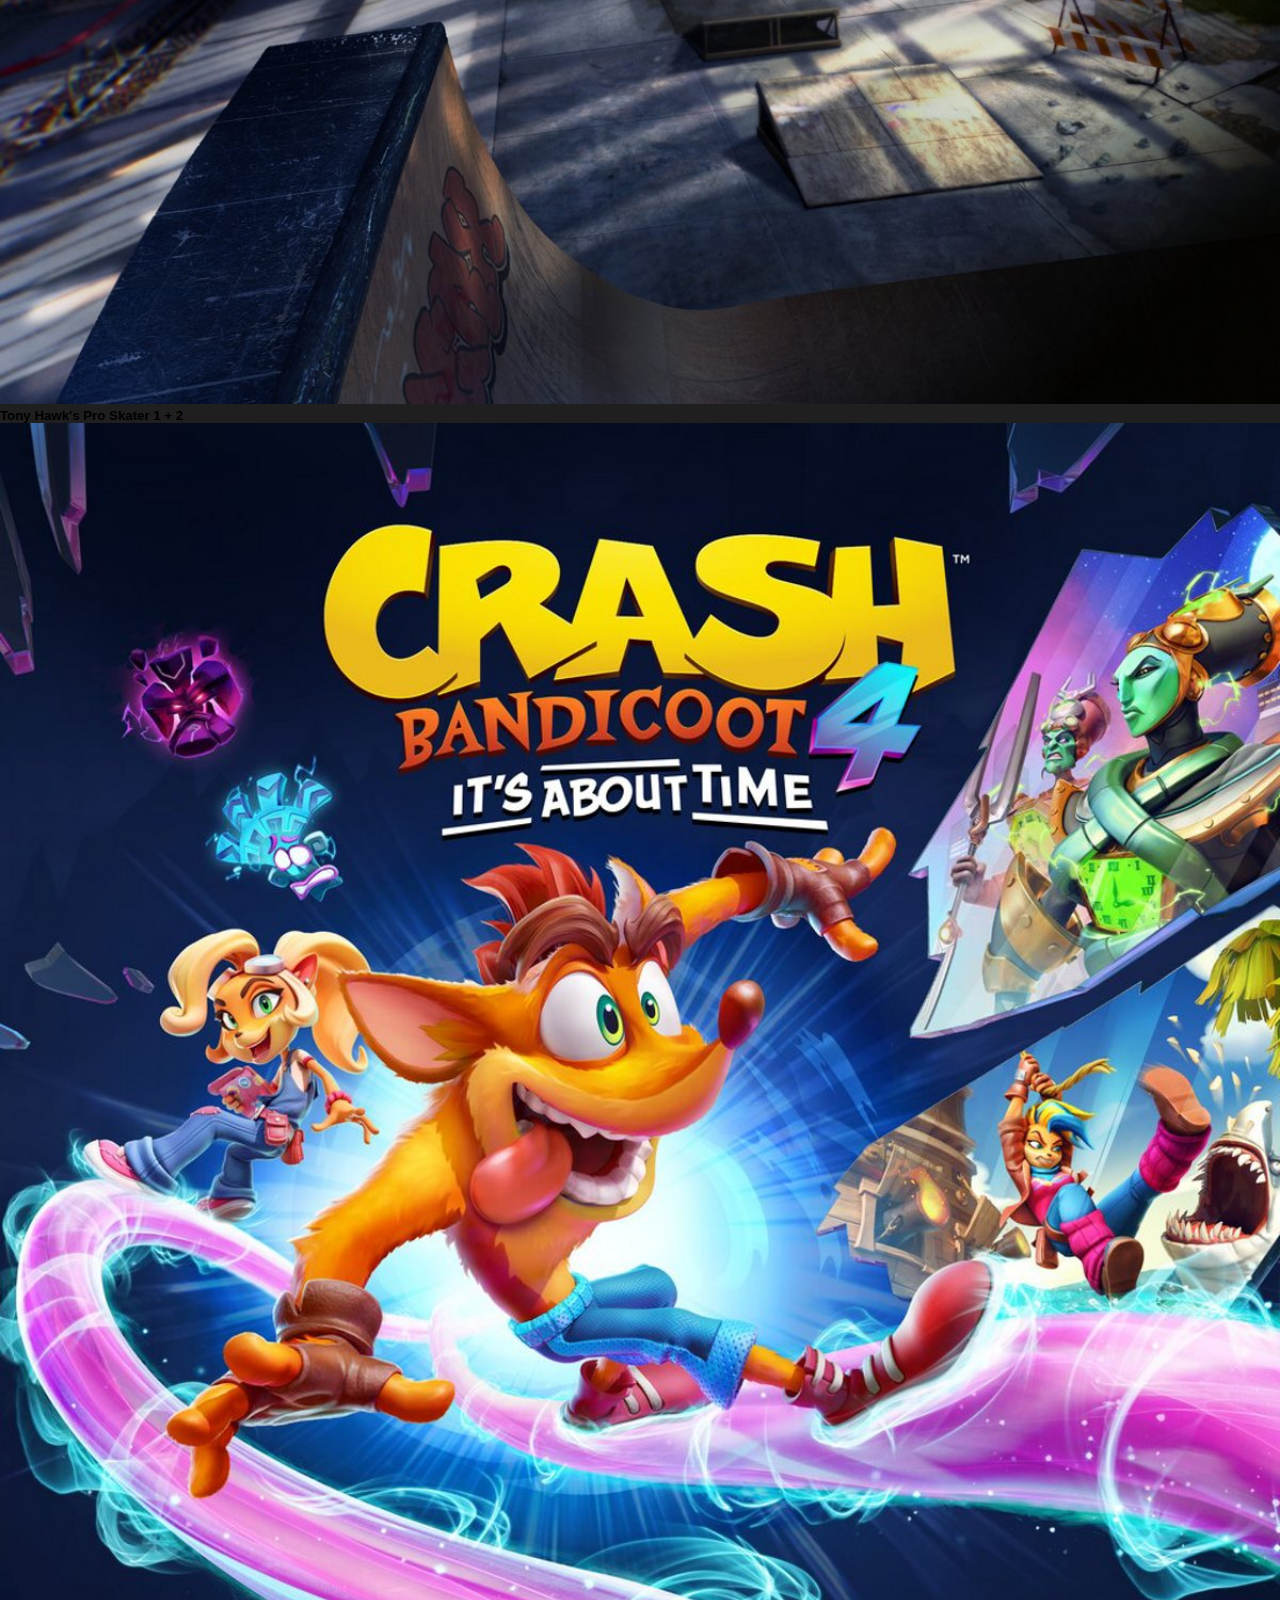
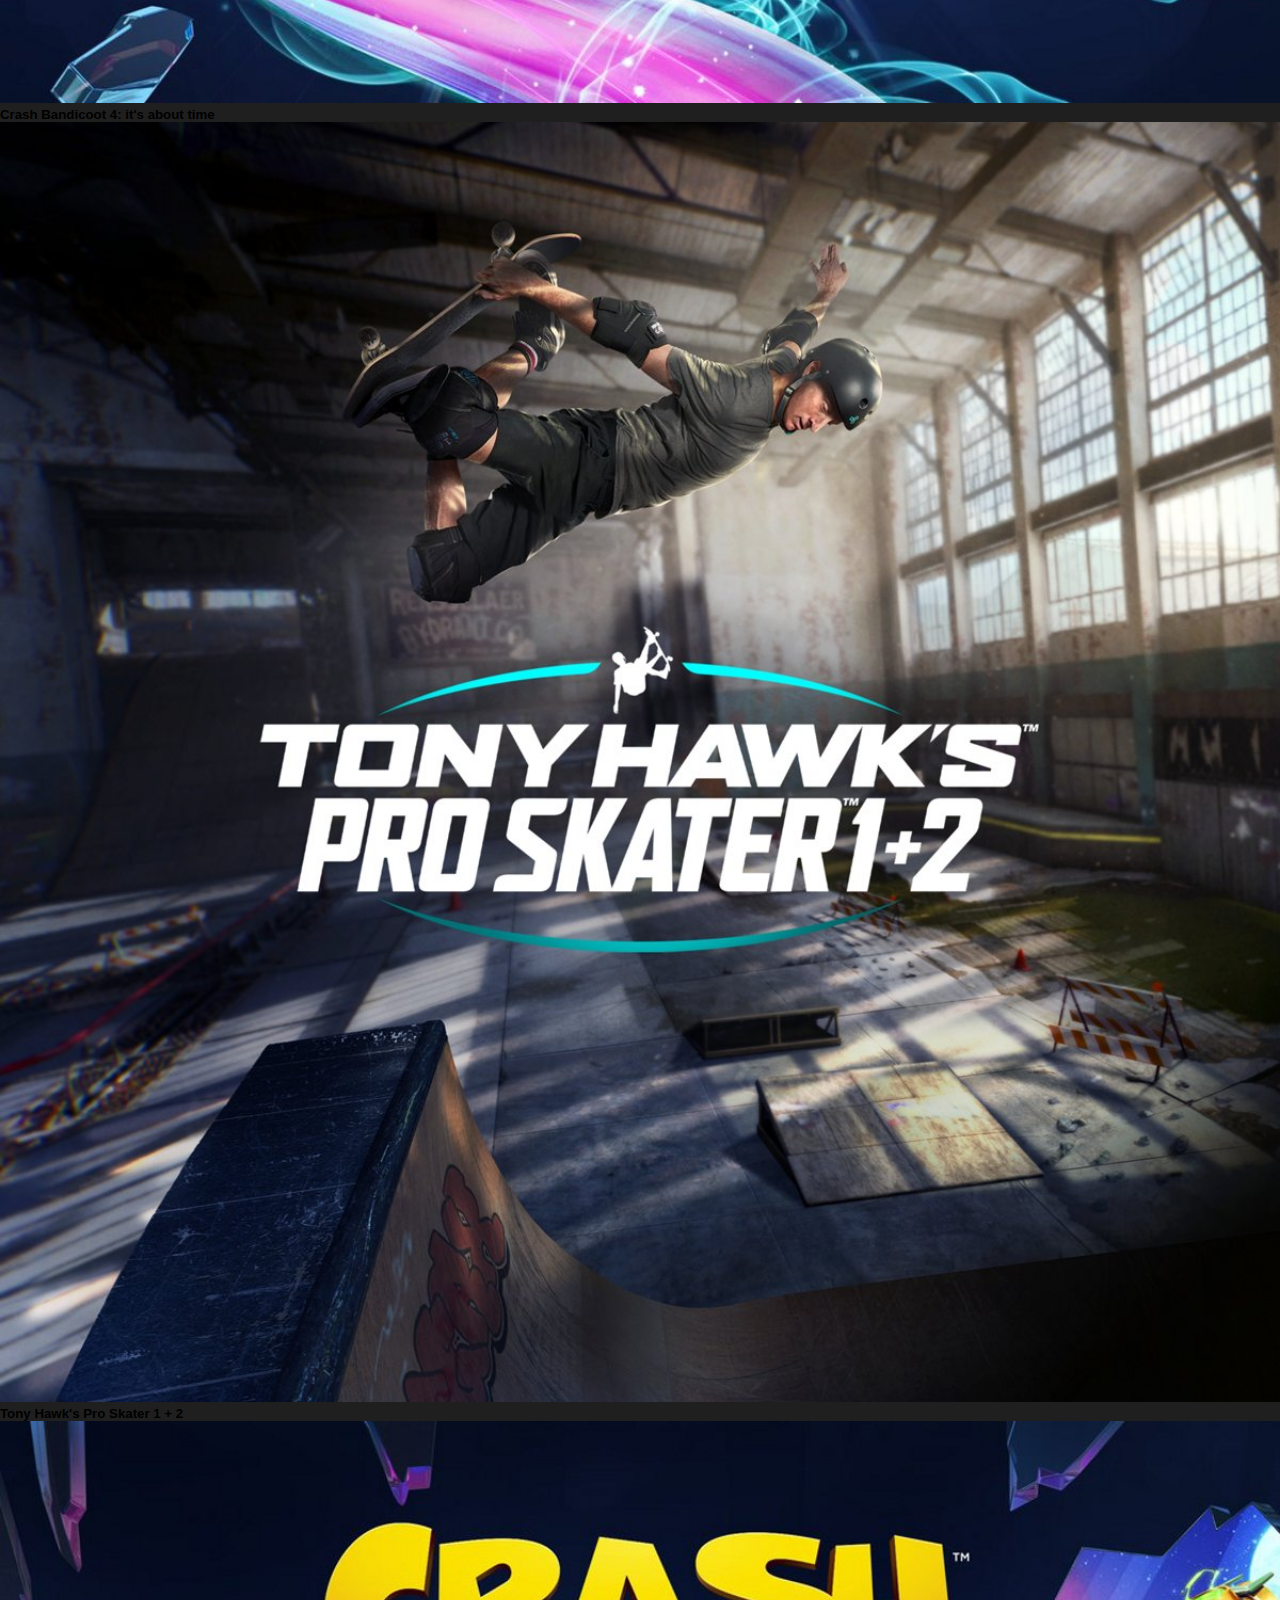
==== commit 91da293f: "complete" ====
--- a/index.html
+++ b/index.html
@@ -32,57 +32,57 @@
                   <div class="collapse navbar-collapse" id="navbarSupportedContent">
                     <ul class="navbar-nav me-auto mb-2 mb-lg-0">
 
-                        <li class="nav-item dropdown">
+                        <li class="nav-item dropdown  position_header" style="position: unset ;">
                             <a class="nav-link dropdown-toggle" href="#" role="button" data-bs-toggle="dropdown" aria-expanded="false">
                               Giochi
                             </a>
-                            <ul class=" menu-drop ">
-                   
-                            </ul>
+                            <ul class="dropdown-menu  menu_drop"> 
+                                <li><a class="dropdown-item  " href="#"></a> link</li>
+                              </ul>
                           </li>
 
-                      <li class="nav-item dropdown">
+                      <li class="nav-item dropdown position_header">
                         <a class="nav-link dropdown-toggle" href="#" role="button" data-bs-toggle="dropdown" aria-expanded="false">
                           Hardware
                         </a>
-                        <ul class="dropdown-menu">
-                          <li><a class="dropdown-item" href="#"></a> link</li>
+                        <ul class="dropdown-menu  menu_drop">
+                          <li><a class="dropdown-item  " href="#"></a> link</li>
                         </ul>
                       </li>
 
-                      <li class="nav-item dropdown">
+                      <li class="nav-item dropdown position_header">
                         <a class="nav-link dropdown-toggle" href="#" role="button" data-bs-toggle="dropdown" aria-expanded="false">
                           Servizi
                         </a>
-                        <ul class="dropdown-menu">
-                          <li><a class="dropdown-item" href="#"></a>link</li>
+                        <ul class="dropdown-menu  menu_drop">
+                          <li><a class="dropdown-item " href="#"></a>link</li>
                         </ul>
                       </li>
 
-                      <li class="nav-item dropdown">
+                      <li class="nav-item dropdown position_header">
                         <a class="nav-link dropdown-toggle" href="#" role="button" data-bs-toggle="dropdown" aria-expanded="false">
                           Novità
                         </a>
-                        <ul class="dropdown-menu">
-                          <li><a class="dropdown-item" href="#"></a>link</li>
+                        <ul class="dropdown-menu  menu_drop">
+                          <li><a class="dropdown-item " href="#"></a>link</li>
                         </ul>
                       </li>
 
-                      <li class="nav-item dropdown">
+                      <li class="nav-item dropdown position_header">
                         <a class="nav-link dropdown-toggle" href="#" role="button" data-bs-toggle="dropdown" aria-expanded="false">
                           Fai acquisti
                         </a>
-                        <ul class="dropdown-menu">
-                          <li><a class="dropdown-item" href="#"></a>link</li>
+                        <ul class="dropdown-menu  menu_drop">
+                          <li><a class="dropdown-item " href="#"></a>link</li>
                         </ul>
                       </li>
 
-                      <li class="nav-item dropdown">
+                      <li class="nav-item dropdown position_header">
                         <a class="nav-link dropdown-toggle" href="#" role="button" data-bs-toggle="dropdown" aria-expanded="false">
                           Supporto
                         </a>
-                        <ul class="dropdown-menu">
-                          <li><a class="dropdown-item" href="#"></a>link</li>
+                        <ul class="dropdown-menu  menu_drop">
+                          <li><a class="dropdown-item " href="#"></a>link</li>
                         </ul>
                       </li>
 
@@ -90,12 +90,12 @@
 
                     <form class="d-flex align-items-center" role="search">
                        <ul class="navbar-nav me-auto mb-2 mb-lg-0">
-                         <li class="nav-item dropdown">
+                         <li class="nav-item dropdown" position_header>
                              <a class="nav-link dropdown-toggle" href="#" role="button" data-bs-toggle="dropdown" aria-expanded="false">
                              My PlayStation
                             </a>
-                            <ul class="dropdown-menu">
-                                <li><a class="dropdown-item" href="#"></a>link</li>
+                            <ul class="dropdown-menu  menu_drop"> 
+                                <li><a class="dropdown-item " href="#"></a>link</li>
                             </ul>
                          </li>
                        </ul> 
@@ -140,7 +140,7 @@
                 <div class="row row-cols-1 row-cols-sm-2 row-cols-md-3 row-cols-lg-6 m-3">
 
                     <div class="col image_game p-2 ">
-                        <img class="rounded-4 image_traslate" src="./img/returnal-listing-thumb-01-ps5.jpg" alt="">
+                        <img class="rounded-4 image_active" src="./img/returnal-listing-thumb-01-ps5.jpg" alt="">
                     </div>
                     <div class="col image_game p-2">
                         <img class="rounded-4" src="./img/ratchet-and-clank-rift-apart-keyart.jpg" alt="">
